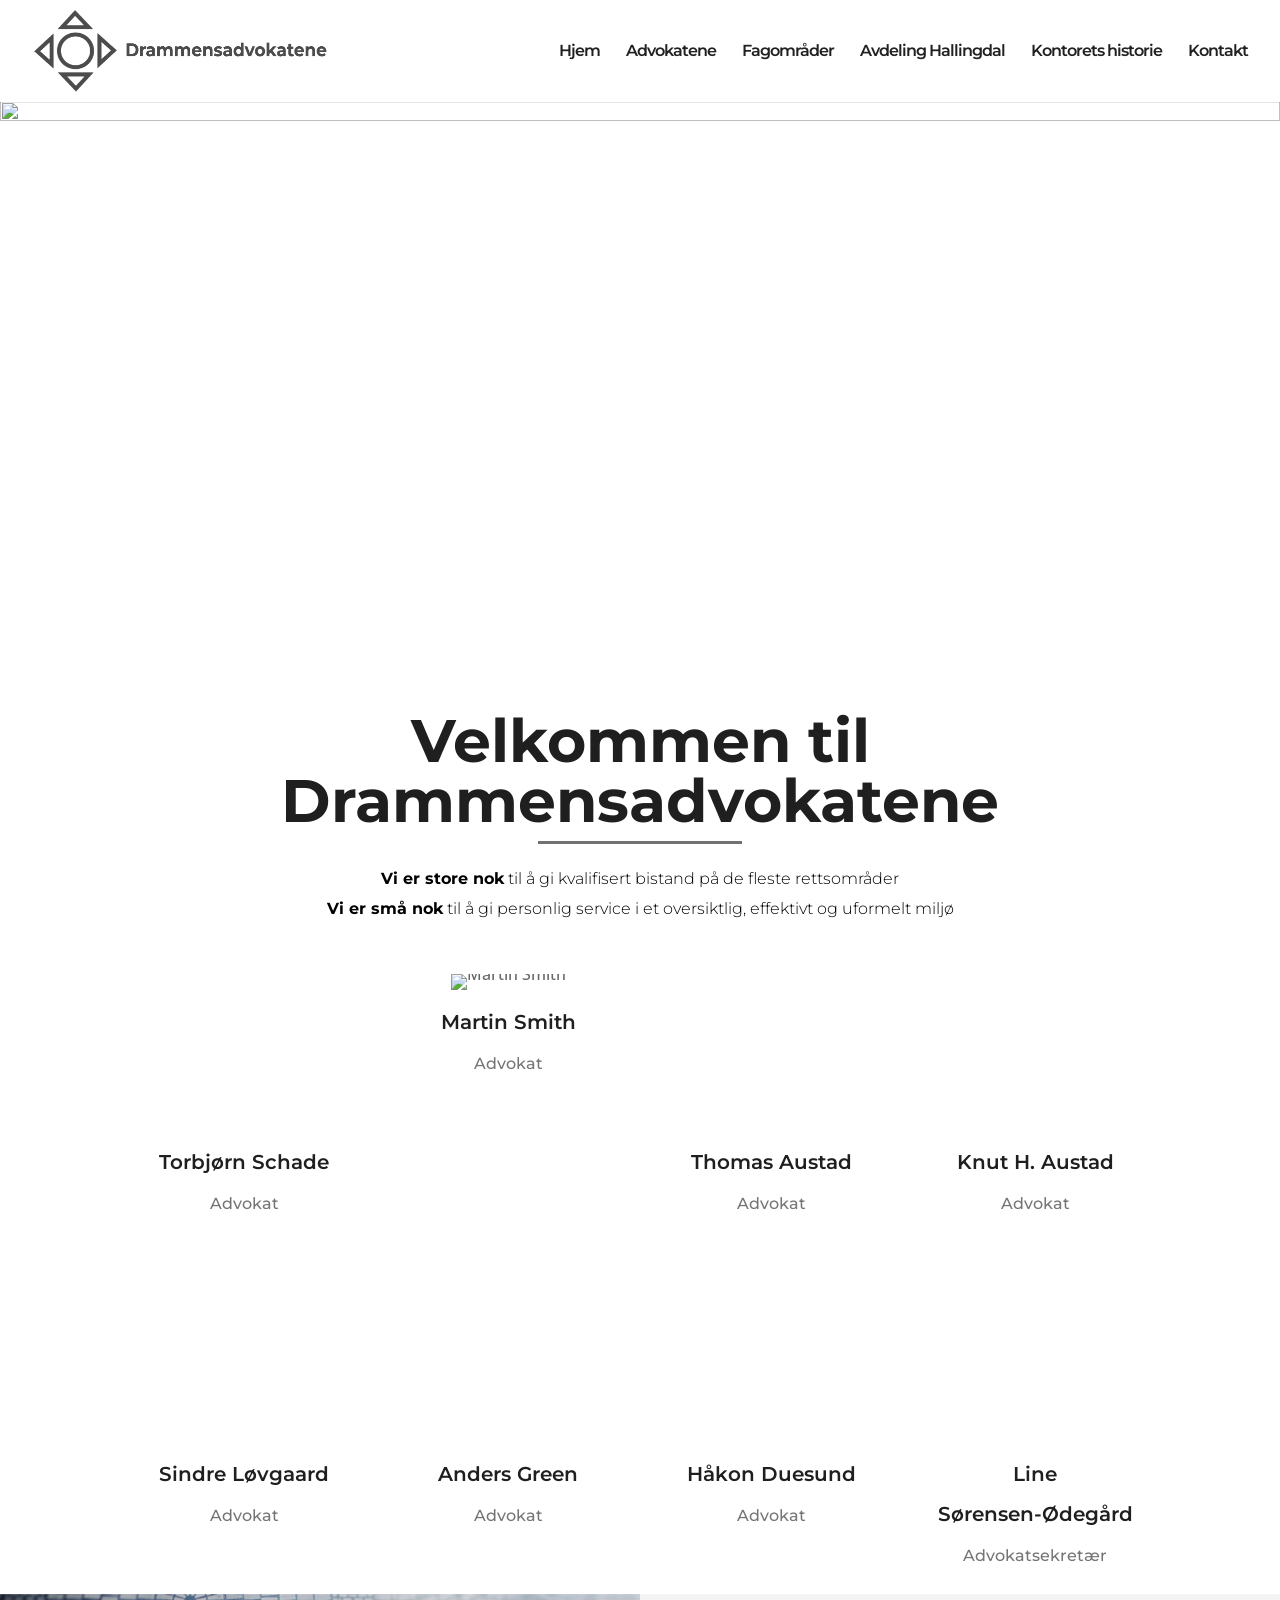
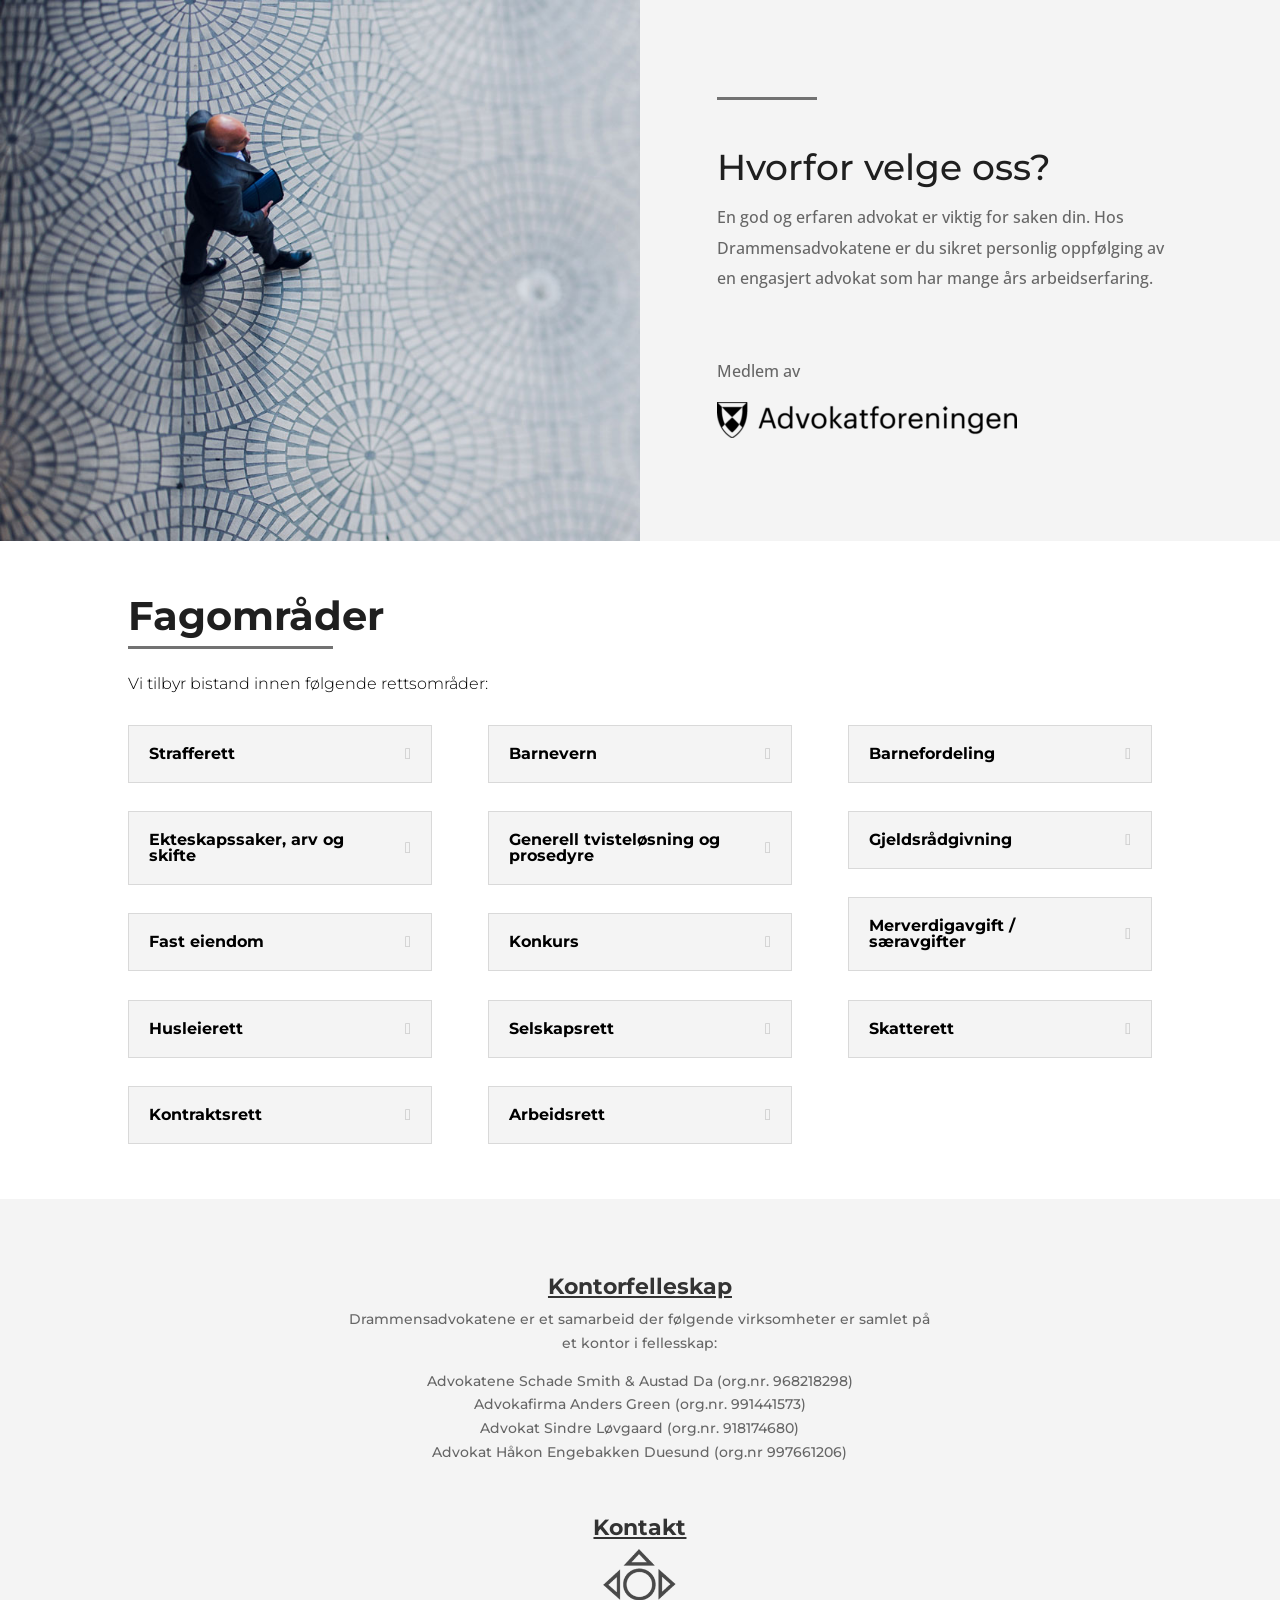
==== index.html @ 0ef9e9a2 "Speil av drammensadvokatene.com" ====
<!DOCTYPE html>
<html lang="en-US">

<!-- Mirrored from drammensadvokatene.com/ by HTTrack Website Copier/3.x [XR&CO'2014], Tue, 21 Jul 2026 18:36:40 GMT -->
<!-- Added by HTTrack --><meta http-equiv="content-type" content="text/html;charset=UTF-8" /><!-- /Added by HTTrack -->
<head>
	<meta charset="UTF-8" />
<meta http-equiv="X-UA-Compatible" content="IE=edge">
	<link rel="pingback" href="xmlrpc.php" />

	<script type="text/javascript">
		document.documentElement.className = 'js';
	</script>

	<title>Drammensadvokatene |</title>
<meta name='robots' content='max-image-preview:large' />
<script type="text/javascript">
			let jqueryParams=[],jQuery=function(r){return jqueryParams=[...jqueryParams,r],jQuery},$=function(r){return jqueryParams=[...jqueryParams,r],$};window.jQuery=jQuery,window.$=jQuery;let customHeadScripts=!1;jQuery.fn=jQuery.prototype={},$.fn=jQuery.prototype={},jQuery.noConflict=function(r){if(window.jQuery)return jQuery=window.jQuery,$=window.jQuery,customHeadScripts=!0,jQuery.noConflict},jQuery.ready=function(r){jqueryParams=[...jqueryParams,r]},$.ready=function(r){jqueryParams=[...jqueryParams,r]},jQuery.load=function(r){jqueryParams=[...jqueryParams,r]},$.load=function(r){jqueryParams=[...jqueryParams,r]},jQuery.fn.ready=function(r){jqueryParams=[...jqueryParams,r]},$.fn.ready=function(r){jqueryParams=[...jqueryParams,r]};</script><link rel='dns-prefetch' href='http://fonts.googleapis.com/' />
<link rel="alternate" type="application/rss+xml" title="Drammensadvokatene &raquo; Feed" href="feed/index.html" />
<link rel="alternate" type="application/rss+xml" title="Drammensadvokatene &raquo; Comments Feed" href="comments/feed/index.html" />
<link rel="alternate" title="oEmbed (JSON)" type="application/json+oembed" href="wp-json/oembed/1.0/embed90c2.json?url=https%3A%2F%2Fdrammensadvokatene.com%2F" />
<link rel="alternate" title="oEmbed (XML)" type="text/xml+oembed" href="wp-json/oembed/1.0/embed81c8?url=https%3A%2F%2Fdrammensadvokatene.com%2F&amp;format=xml" />
<meta content="Divi v.4.21.0" name="generator"/><style id="wp-img-auto-sizes-contain-inline-css">
img:is([sizes=auto i],[sizes^="auto," i]){contain-intrinsic-size:3000px 1500px}
/*# sourceURL=wp-img-auto-sizes-contain-inline-css */
</style>

<style id="global-styles-inline-css">
:root{--wp--preset--aspect-ratio--square: 1;--wp--preset--aspect-ratio--4-3: 4/3;--wp--preset--aspect-ratio--3-4: 3/4;--wp--preset--aspect-ratio--3-2: 3/2;--wp--preset--aspect-ratio--2-3: 2/3;--wp--preset--aspect-ratio--16-9: 16/9;--wp--preset--aspect-ratio--9-16: 9/16;--wp--preset--color--black: #000000;--wp--preset--color--cyan-bluish-gray: #abb8c3;--wp--preset--color--white: #ffffff;--wp--preset--color--pale-pink: #f78da7;--wp--preset--color--vivid-red: #cf2e2e;--wp--preset--color--luminous-vivid-orange: #ff6900;--wp--preset--color--luminous-vivid-amber: #fcb900;--wp--preset--color--light-green-cyan: #7bdcb5;--wp--preset--color--vivid-green-cyan: #00d084;--wp--preset--color--pale-cyan-blue: #8ed1fc;--wp--preset--color--vivid-cyan-blue: #0693e3;--wp--preset--color--vivid-purple: #9b51e0;--wp--preset--gradient--vivid-cyan-blue-to-vivid-purple: linear-gradient(135deg,rgb(6,147,227) 0%,rgb(155,81,224) 100%);--wp--preset--gradient--light-green-cyan-to-vivid-green-cyan: linear-gradient(135deg,rgb(122,220,180) 0%,rgb(0,208,130) 100%);--wp--preset--gradient--luminous-vivid-amber-to-luminous-vivid-orange: linear-gradient(135deg,rgb(252,185,0) 0%,rgb(255,105,0) 100%);--wp--preset--gradient--luminous-vivid-orange-to-vivid-red: linear-gradient(135deg,rgb(255,105,0) 0%,rgb(207,46,46) 100%);--wp--preset--gradient--very-light-gray-to-cyan-bluish-gray: linear-gradient(135deg,rgb(238,238,238) 0%,rgb(169,184,195) 100%);--wp--preset--gradient--cool-to-warm-spectrum: linear-gradient(135deg,rgb(74,234,220) 0%,rgb(151,120,209) 20%,rgb(207,42,186) 40%,rgb(238,44,130) 60%,rgb(251,105,98) 80%,rgb(254,248,76) 100%);--wp--preset--gradient--blush-light-purple: linear-gradient(135deg,rgb(255,206,236) 0%,rgb(152,150,240) 100%);--wp--preset--gradient--blush-bordeaux: linear-gradient(135deg,rgb(254,205,165) 0%,rgb(254,45,45) 50%,rgb(107,0,62) 100%);--wp--preset--gradient--luminous-dusk: linear-gradient(135deg,rgb(255,203,112) 0%,rgb(199,81,192) 50%,rgb(65,88,208) 100%);--wp--preset--gradient--pale-ocean: linear-gradient(135deg,rgb(255,245,203) 0%,rgb(182,227,212) 50%,rgb(51,167,181) 100%);--wp--preset--gradient--electric-grass: linear-gradient(135deg,rgb(202,248,128) 0%,rgb(113,206,126) 100%);--wp--preset--gradient--midnight: linear-gradient(135deg,rgb(2,3,129) 0%,rgb(40,116,252) 100%);--wp--preset--font-size--small: 13px;--wp--preset--font-size--medium: 20px;--wp--preset--font-size--large: 36px;--wp--preset--font-size--x-large: 42px;--wp--preset--spacing--20: 0.44rem;--wp--preset--spacing--30: 0.67rem;--wp--preset--spacing--40: 1rem;--wp--preset--spacing--50: 1.5rem;--wp--preset--spacing--60: 2.25rem;--wp--preset--spacing--70: 3.38rem;--wp--preset--spacing--80: 5.06rem;--wp--preset--shadow--natural: 6px 6px 9px rgba(0, 0, 0, 0.2);--wp--preset--shadow--deep: 12px 12px 50px rgba(0, 0, 0, 0.4);--wp--preset--shadow--sharp: 6px 6px 0px rgba(0, 0, 0, 0.2);--wp--preset--shadow--outlined: 6px 6px 0px -3px rgb(255, 255, 255), 6px 6px rgb(0, 0, 0);--wp--preset--shadow--crisp: 6px 6px 0px rgb(0, 0, 0);}:root { --wp--style--global--content-size: 823px;--wp--style--global--wide-size: 1080px; }:where(body) { margin: 0; }.wp-site-blocks > .alignleft { float: left; margin-right: 2em; }.wp-site-blocks > .alignright { float: right; margin-left: 2em; }.wp-site-blocks > .aligncenter { justify-content: center; margin-left: auto; margin-right: auto; }:where(.is-layout-flex){gap: 0.5em;}:where(.is-layout-grid){gap: 0.5em;}.is-layout-flow > .alignleft{float: left;margin-inline-start: 0;margin-inline-end: 2em;}.is-layout-flow > .alignright{float: right;margin-inline-start: 2em;margin-inline-end: 0;}.is-layout-flow > .aligncenter{margin-left: auto !important;margin-right: auto !important;}.is-layout-constrained > .alignleft{float: left;margin-inline-start: 0;margin-inline-end: 2em;}.is-layout-constrained > .alignright{float: right;margin-inline-start: 2em;margin-inline-end: 0;}.is-layout-constrained > .aligncenter{margin-left: auto !important;margin-right: auto !important;}.is-layout-constrained > :where(:not(.alignleft):not(.alignright):not(.alignfull)){max-width: var(--wp--style--global--content-size);margin-left: auto !important;margin-right: auto !important;}.is-layout-constrained > .alignwide{max-width: var(--wp--style--global--wide-size);}body .is-layout-flex{display: flex;}.is-layout-flex{flex-wrap: wrap;align-items: center;}.is-layout-flex > :is(*, div){margin: 0;}body .is-layout-grid{display: grid;}.is-layout-grid > :is(*, div){margin: 0;}body{padding-top: 0px;padding-right: 0px;padding-bottom: 0px;padding-left: 0px;}:root :where(.wp-element-button, .wp-block-button__link){background-color: #32373c;border-width: 0;color: #fff;font-family: inherit;font-size: inherit;font-style: inherit;font-weight: inherit;letter-spacing: inherit;line-height: inherit;padding-top: calc(0.667em + 2px);padding-right: calc(1.333em + 2px);padding-bottom: calc(0.667em + 2px);padding-left: calc(1.333em + 2px);text-decoration: none;text-transform: inherit;}.has-black-color{color: var(--wp--preset--color--black) !important;}.has-cyan-bluish-gray-color{color: var(--wp--preset--color--cyan-bluish-gray) !important;}.has-white-color{color: var(--wp--preset--color--white) !important;}.has-pale-pink-color{color: var(--wp--preset--color--pale-pink) !important;}.has-vivid-red-color{color: var(--wp--preset--color--vivid-red) !important;}.has-luminous-vivid-orange-color{color: var(--wp--preset--color--luminous-vivid-orange) !important;}.has-luminous-vivid-amber-color{color: var(--wp--preset--color--luminous-vivid-amber) !important;}.has-light-green-cyan-color{color: var(--wp--preset--color--light-green-cyan) !important;}.has-vivid-green-cyan-color{color: var(--wp--preset--color--vivid-green-cyan) !important;}.has-pale-cyan-blue-color{color: var(--wp--preset--color--pale-cyan-blue) !important;}.has-vivid-cyan-blue-color{color: var(--wp--preset--color--vivid-cyan-blue) !important;}.has-vivid-purple-color{color: var(--wp--preset--color--vivid-purple) !important;}.has-black-background-color{background-color: var(--wp--preset--color--black) !important;}.has-cyan-bluish-gray-background-color{background-color: var(--wp--preset--color--cyan-bluish-gray) !important;}.has-white-background-color{background-color: var(--wp--preset--color--white) !important;}.has-pale-pink-background-color{background-color: var(--wp--preset--color--pale-pink) !important;}.has-vivid-red-background-color{background-color: var(--wp--preset--color--vivid-red) !important;}.has-luminous-vivid-orange-background-color{background-color: var(--wp--preset--color--luminous-vivid-orange) !important;}.has-luminous-vivid-amber-background-color{background-color: var(--wp--preset--color--luminous-vivid-amber) !important;}.has-light-green-cyan-background-color{background-color: var(--wp--preset--color--light-green-cyan) !important;}.has-vivid-green-cyan-background-color{background-color: var(--wp--preset--color--vivid-green-cyan) !important;}.has-pale-cyan-blue-background-color{background-color: var(--wp--preset--color--pale-cyan-blue) !important;}.has-vivid-cyan-blue-background-color{background-color: var(--wp--preset--color--vivid-cyan-blue) !important;}.has-vivid-purple-background-color{background-color: var(--wp--preset--color--vivid-purple) !important;}.has-black-border-color{border-color: var(--wp--preset--color--black) !important;}.has-cyan-bluish-gray-border-color{border-color: var(--wp--preset--color--cyan-bluish-gray) !important;}.has-white-border-color{border-color: var(--wp--preset--color--white) !important;}.has-pale-pink-border-color{border-color: var(--wp--preset--color--pale-pink) !important;}.has-vivid-red-border-color{border-color: var(--wp--preset--color--vivid-red) !important;}.has-luminous-vivid-orange-border-color{border-color: var(--wp--preset--color--luminous-vivid-orange) !important;}.has-luminous-vivid-amber-border-color{border-color: var(--wp--preset--color--luminous-vivid-amber) !important;}.has-light-green-cyan-border-color{border-color: var(--wp--preset--color--light-green-cyan) !important;}.has-vivid-green-cyan-border-color{border-color: var(--wp--preset--color--vivid-green-cyan) !important;}.has-pale-cyan-blue-border-color{border-color: var(--wp--preset--color--pale-cyan-blue) !important;}.has-vivid-cyan-blue-border-color{border-color: var(--wp--preset--color--vivid-cyan-blue) !important;}.has-vivid-purple-border-color{border-color: var(--wp--preset--color--vivid-purple) !important;}.has-vivid-cyan-blue-to-vivid-purple-gradient-background{background: var(--wp--preset--gradient--vivid-cyan-blue-to-vivid-purple) !important;}.has-light-green-cyan-to-vivid-green-cyan-gradient-background{background: var(--wp--preset--gradient--light-green-cyan-to-vivid-green-cyan) !important;}.has-luminous-vivid-amber-to-luminous-vivid-orange-gradient-background{background: var(--wp--preset--gradient--luminous-vivid-amber-to-luminous-vivid-orange) !important;}.has-luminous-vivid-orange-to-vivid-red-gradient-background{background: var(--wp--preset--gradient--luminous-vivid-orange-to-vivid-red) !important;}.has-very-light-gray-to-cyan-bluish-gray-gradient-background{background: var(--wp--preset--gradient--very-light-gray-to-cyan-bluish-gray) !important;}.has-cool-to-warm-spectrum-gradient-background{background: var(--wp--preset--gradient--cool-to-warm-spectrum) !important;}.has-blush-light-purple-gradient-background{background: var(--wp--preset--gradient--blush-light-purple) !important;}.has-blush-bordeaux-gradient-background{background: var(--wp--preset--gradient--blush-bordeaux) !important;}.has-luminous-dusk-gradient-background{background: var(--wp--preset--gradient--luminous-dusk) !important;}.has-pale-ocean-gradient-background{background: var(--wp--preset--gradient--pale-ocean) !important;}.has-electric-grass-gradient-background{background: var(--wp--preset--gradient--electric-grass) !important;}.has-midnight-gradient-background{background: var(--wp--preset--gradient--midnight) !important;}.has-small-font-size{font-size: var(--wp--preset--font-size--small) !important;}.has-medium-font-size{font-size: var(--wp--preset--font-size--medium) !important;}.has-large-font-size{font-size: var(--wp--preset--font-size--large) !important;}.has-x-large-font-size{font-size: var(--wp--preset--font-size--x-large) !important;}
/*# sourceURL=global-styles-inline-css */
</style>

<link rel='stylesheet' id='et-divi-open-sans-css' href='https://fonts.googleapis.com/css?family=Open+Sans:300italic,400italic,600italic,700italic,800italic,400,300,600,700,800&amp;subset=latin,latin-ext&amp;display=swap' media='all' />
<style id="divi-style-inline-inline-css">
/*!
Theme Name: Divi
Theme URI: http://www.elegantthemes.com/gallery/divi/
Version: 4.21.0
Description: Smart. Flexible. Beautiful. Divi is the most powerful theme in our collection.
Author: Elegant Themes
Author URI: http://www.elegantthemes.com
License: GNU General Public License v2
License URI: http://www.gnu.org/licenses/gpl-2.0.html
*/

a,abbr,acronym,address,applet,b,big,blockquote,body,center,cite,code,dd,del,dfn,div,dl,dt,em,fieldset,font,form,h1,h2,h3,h4,h5,h6,html,i,iframe,img,ins,kbd,label,legend,li,object,ol,p,pre,q,s,samp,small,span,strike,strong,sub,sup,tt,u,ul,var{margin:0;padding:0;border:0;outline:0;font-size:100%;-ms-text-size-adjust:100%;-webkit-text-size-adjust:100%;vertical-align:baseline;background:transparent}body{line-height:1}ol,ul{list-style:none}blockquote,q{quotes:none}blockquote:after,blockquote:before,q:after,q:before{content:"";content:none}blockquote{margin:20px 0 30px;border-left:5px solid;padding-left:20px}:focus{outline:0}del{text-decoration:line-through}pre{overflow:auto;padding:10px}figure{margin:0}table{border-collapse:collapse;border-spacing:0}article,aside,footer,header,hgroup,nav,section{display:block}body{font-family:Open Sans,Arial,sans-serif;font-size:14px;color:#666;background-color:#fff;line-height:1.7em;font-weight:500;-webkit-font-smoothing:antialiased;-moz-osx-font-smoothing:grayscale}body.page-template-page-template-blank-php #page-container{padding-top:0!important}body.et_cover_background{background-size:cover!important;background-position:top!important;background-repeat:no-repeat!important;background-attachment:fixed}a{color:#2ea3f2}a,a:hover{text-decoration:none}p{padding-bottom:1em}p:not(.has-background):last-of-type{padding-bottom:0}p.et_normal_padding{padding-bottom:1em}strong{font-weight:700}cite,em,i{font-style:italic}code,pre{font-family:Courier New,monospace;margin-bottom:10px}ins{text-decoration:none}sub,sup{height:0;line-height:1;position:relative;vertical-align:baseline}sup{bottom:.8em}sub{top:.3em}dl{margin:0 0 1.5em}dl dt{font-weight:700}dd{margin-left:1.5em}blockquote p{padding-bottom:0}embed,iframe,object,video{max-width:100%}h1,h2,h3,h4,h5,h6{color:#333;padding-bottom:10px;line-height:1em;font-weight:500}h1 a,h2 a,h3 a,h4 a,h5 a,h6 a{color:inherit}h1{font-size:30px}h2{font-size:26px}h3{font-size:22px}h4{font-size:18px}h5{font-size:16px}h6{font-size:14px}input{-webkit-appearance:none}input[type=checkbox]{-webkit-appearance:checkbox}input[type=radio]{-webkit-appearance:radio}input.text,input.title,input[type=email],input[type=password],input[type=tel],input[type=text],select,textarea{background-color:#fff;border:1px solid #bbb;padding:2px;color:#4e4e4e}input.text:focus,input.title:focus,input[type=text]:focus,select:focus,textarea:focus{border-color:#2d3940;color:#3e3e3e}input.text,input.title,input[type=text],select,textarea{margin:0}textarea{padding:4px}button,input,select,textarea{font-family:inherit}img{max-width:100%;height:auto}.clear{clear:both}br.clear{margin:0;padding:0}.pagination{clear:both}#et_search_icon:hover,.et-social-icon a:hover,.et_password_protected_form .et_submit_button,.form-submit .et_pb_buttontton.alt.disabled,.nav-single a,.posted_in a{color:#2ea3f2}.et-search-form,blockquote{border-color:#2ea3f2}#main-content{background-color:#fff}.container{width:80%;max-width:1080px;margin:auto;position:relative}body:not(.et-tb) #main-content .container,body:not(.et-tb-has-header) #main-content .container{padding-top:58px}.et_full_width_page #main-content .container:before{display:none}.main_title{margin-bottom:20px}.et_password_protected_form .et_submit_button:hover,.form-submit .et_pb_button:hover{background:rgba(0,0,0,.05)}.et_button_icon_visible .et_pb_button{padding-right:2em;padding-left:.7em}.et_button_icon_visible .et_pb_button:after{opacity:1;margin-left:0}.et_button_left .et_pb_button:hover:after{left:.15em}.et_button_left .et_pb_button:after{margin-left:0;left:1em}.et_button_icon_visible.et_button_left .et_pb_button,.et_button_left .et_pb_button:hover,.et_button_left .et_pb_module .et_pb_button:hover{padding-left:2em;padding-right:.7em}.et_button_icon_visible.et_button_left .et_pb_button:after,.et_button_left .et_pb_button:hover:after{left:.15em}.et_password_protected_form .et_submit_button:hover,.form-submit .et_pb_button:hover{padding:.3em 1em}.et_button_no_icon .et_pb_button:after{display:none}.et_button_no_icon.et_button_icon_visible.et_button_left .et_pb_button,.et_button_no_icon.et_button_left .et_pb_button:hover,.et_button_no_icon .et_pb_button,.et_button_no_icon .et_pb_button:hover{padding:.3em 1em!important}.et_button_custom_icon .et_pb_button:after{line-height:1.7em}.et_button_custom_icon.et_button_icon_visible .et_pb_button:after,.et_button_custom_icon .et_pb_button:hover:after{margin-left:.3em}#left-area .post_format-post-format-gallery .wp-block-gallery:first-of-type{padding:0;margin-bottom:-16px}.entry-content table:not(.variations){border:1px solid #eee;margin:0 0 15px;text-align:left;width:100%}.entry-content thead th,.entry-content tr th{color:#555;font-weight:700;padding:9px 24px}.entry-content tr td{border-top:1px solid #eee;padding:6px 24px}#left-area ul,.entry-content ul,.et-l--body ul,.et-l--footer ul,.et-l--header ul{list-style-type:disc;padding:0 0 23px 1em;line-height:26px}#left-area ol,.entry-content ol,.et-l--body ol,.et-l--footer ol,.et-l--header ol{list-style-type:decimal;list-style-position:inside;padding:0 0 23px;line-height:26px}#left-area ul li ul,.entry-content ul li ol{padding:2px 0 2px 20px}#left-area ol li ul,.entry-content ol li ol,.et-l--body ol li ol,.et-l--footer ol li ol,.et-l--header ol li ol{padding:2px 0 2px 35px}#left-area ul.wp-block-gallery{display:-webkit-box;display:-ms-flexbox;display:flex;-ms-flex-wrap:wrap;flex-wrap:wrap;list-style-type:none;padding:0}#left-area ul.products{padding:0!important;line-height:1.7!important;list-style:none!important}.gallery-item a{display:block}.gallery-caption,.gallery-item a{width:90%}#wpadminbar{z-index:100001}#left-area .post-meta{font-size:14px;padding-bottom:15px}#left-area .post-meta a{text-decoration:none;color:#666}#left-area .et_featured_image{padding-bottom:7px}.single .post{padding-bottom:25px}body.single .et_audio_content{margin-bottom:-6px}.nav-single a{text-decoration:none;color:#2ea3f2;font-size:14px;font-weight:400}.nav-previous{float:left}.nav-next{float:right}.et_password_protected_form p input{background-color:#eee;border:none!important;width:100%!important;border-radius:0!important;font-size:14px;color:#999!important;padding:16px!important;-webkit-box-sizing:border-box;box-sizing:border-box}.et_password_protected_form label{display:none}.et_password_protected_form .et_submit_button{font-family:inherit;display:block;float:right;margin:8px auto 0;cursor:pointer}.post-password-required p.nocomments.container{max-width:100%}.post-password-required p.nocomments.container:before{display:none}.aligncenter,div.post .new-post .aligncenter{display:block;margin-left:auto;margin-right:auto}.wp-caption{border:1px solid #ddd;text-align:center;background-color:#f3f3f3;margin-bottom:10px;max-width:96%;padding:8px}.wp-caption.alignleft{margin:0 30px 20px 0}.wp-caption.alignright{margin:0 0 20px 30px}.wp-caption img{margin:0;padding:0;border:0}.wp-caption p.wp-caption-text{font-size:12px;padding:0 4px 5px;margin:0}.alignright{float:right}.alignleft{float:left}img.alignleft{display:inline;float:left;margin-right:15px}img.alignright{display:inline;float:right;margin-left:15px}.page.et_pb_pagebuilder_layout #main-content{background-color:transparent}body #main-content .et_builder_inner_content>h1,body #main-content .et_builder_inner_content>h2,body #main-content .et_builder_inner_content>h3,body #main-content .et_builder_inner_content>h4,body #main-content .et_builder_inner_content>h5,body #main-content .et_builder_inner_content>h6{line-height:1.4em}body #main-content .et_builder_inner_content>p{line-height:1.7em}.wp-block-pullquote{margin:20px 0 30px}.wp-block-pullquote.has-background blockquote{border-left:none}.wp-block-group.has-background{padding:1.5em 1.5em .5em}@media (min-width:981px){#left-area{width:79.125%;padding-bottom:23px}#main-content .container:before{content:"";position:absolute;top:0;height:100%;width:1px;background-color:#e2e2e2}.et_full_width_page #left-area,.et_no_sidebar #left-area{float:none;width:100%!important}.et_full_width_page #left-area{padding-bottom:0}.et_no_sidebar #main-content .container:before{display:none}}@media (max-width:980px){#page-container{padding-top:80px}.et-tb #page-container,.et-tb-has-header #page-container{padding-top:0!important}#left-area,#sidebar{width:100%!important}#main-content .container:before{display:none!important}.et_full_width_page .et_gallery_item:nth-child(4n+1){clear:none}}@media print{#page-container{padding-top:0!important}}#wp-admin-bar-et-use-visual-builder a:before{font-family:ETmodules!important;content:"\e625";font-size:30px!important;width:28px;margin-top:-3px;color:#974df3!important}#wp-admin-bar-et-use-visual-builder:hover a:before{color:#fff!important}#wp-admin-bar-et-use-visual-builder:hover a,#wp-admin-bar-et-use-visual-builder a:hover{transition:background-color .5s ease;-webkit-transition:background-color .5s ease;-moz-transition:background-color .5s ease;background-color:#7e3bd0!important;color:#fff!important}* html .clearfix,:first-child+html .clearfix{zoom:1}.iphone .et_pb_section_video_bg video::-webkit-media-controls-start-playback-button{display:none!important;-webkit-appearance:none}.et_mobile_device .et_pb_section_parallax .et_pb_parallax_css{background-attachment:scroll}.et-social-facebook a.icon:before{content:"\e093"}.et-social-twitter a.icon:before{content:"\e094"}.et-social-google-plus a.icon:before{content:"\e096"}.et-social-instagram a.icon:before{content:"\e09a"}.et-social-rss a.icon:before{content:"\e09e"}.ai1ec-single-event:after{content:" ";display:table;clear:both}.evcal_event_details .evcal_evdata_cell .eventon_details_shading_bot.eventon_details_shading_bot{z-index:3}.wp-block-divi-layout{margin-bottom:1em}*{-webkit-box-sizing:border-box;box-sizing:border-box}#et-info-email:before,#et-info-phone:before,#et_search_icon:before,.comment-reply-link:after,.et-cart-info span:before,.et-pb-arrow-next:before,.et-pb-arrow-prev:before,.et-social-icon a:before,.et_audio_container .mejs-playpause-button button:before,.et_audio_container .mejs-volume-button button:before,.et_overlay:before,.et_password_protected_form .et_submit_button:after,.et_pb_button:after,.et_pb_contact_reset:after,.et_pb_contact_submit:after,.et_pb_font_icon:before,.et_pb_newsletter_button:after,.et_pb_pricing_table_button:after,.et_pb_promo_button:after,.et_pb_testimonial:before,.et_pb_toggle_title:before,.form-submit .et_pb_button:after,.mobile_menu_bar:before,a.et_pb_more_button:after{font-family:ETmodules!important;speak:none;font-style:normal;font-weight:400;-webkit-font-feature-settings:normal;font-feature-settings:normal;font-variant:normal;text-transform:none;line-height:1;-webkit-font-smoothing:antialiased;-moz-osx-font-smoothing:grayscale;text-shadow:0 0;direction:ltr}.et-pb-icon,.et_pb_custom_button_icon.et_pb_button:after,.et_pb_login .et_pb_custom_button_icon.et_pb_button:after,.et_pb_woo_custom_button_icon .button.et_pb_custom_button_icon.et_pb_button:after,.et_pb_woo_custom_button_icon .button.et_pb_custom_button_icon.et_pb_button:hover:after{content:attr(data-icon)}.et-pb-icon{font-family:ETmodules;speak:none;font-weight:400;-webkit-font-feature-settings:normal;font-feature-settings:normal;font-variant:normal;text-transform:none;line-height:1;-webkit-font-smoothing:antialiased;font-size:96px;font-style:normal;display:inline-block;-webkit-box-sizing:border-box;box-sizing:border-box;direction:ltr}#et-ajax-saving{display:none;-webkit-transition:background .3s,-webkit-box-shadow .3s;transition:background .3s,-webkit-box-shadow .3s;transition:background .3s,box-shadow .3s;transition:background .3s,box-shadow .3s,-webkit-box-shadow .3s;-webkit-box-shadow:rgba(0,139,219,.247059) 0 0 60px;box-shadow:0 0 60px rgba(0,139,219,.247059);position:fixed;top:50%;left:50%;width:50px;height:50px;background:#fff;border-radius:50px;margin:-25px 0 0 -25px;z-index:999999;text-align:center}#et-ajax-saving img{margin:9px}.et-safe-mode-indicator,.et-safe-mode-indicator:focus,.et-safe-mode-indicator:hover{-webkit-box-shadow:0 5px 10px rgba(41,196,169,.15);box-shadow:0 5px 10px rgba(41,196,169,.15);background:#29c4a9;color:#fff;font-size:14px;font-weight:600;padding:12px;line-height:16px;border-radius:3px;position:fixed;bottom:30px;right:30px;z-index:999999;text-decoration:none;font-family:Open Sans,sans-serif;-webkit-font-smoothing:antialiased;-moz-osx-font-smoothing:grayscale}.et_pb_button{font-size:20px;font-weight:500;padding:.3em 1em;line-height:1.7em!important;background-color:transparent;background-size:cover;background-position:50%;background-repeat:no-repeat;border:2px solid;border-radius:3px;-webkit-transition-duration:.2s;transition-duration:.2s;-webkit-transition-property:all!important;transition-property:all!important}.et_pb_button,.et_pb_button_inner{position:relative}.et_pb_button:hover,.et_pb_module .et_pb_button:hover{border:2px solid transparent;padding:.3em 2em .3em .7em}.et_pb_button:hover{background-color:hsla(0,0%,100%,.2)}.et_pb_bg_layout_light.et_pb_button:hover,.et_pb_bg_layout_light .et_pb_button:hover{background-color:rgba(0,0,0,.05)}.et_pb_button:after,.et_pb_button:before{font-size:32px;line-height:1em;content:"\35";opacity:0;position:absolute;margin-left:-1em;-webkit-transition:all .2s;transition:all .2s;text-transform:none;-webkit-font-feature-settings:"kern" off;font-feature-settings:"kern" off;font-variant:none;font-style:normal;font-weight:400;text-shadow:none}.et_pb_button.et_hover_enabled:hover:after,.et_pb_button.et_pb_hovered:hover:after{-webkit-transition:none!important;transition:none!important}.et_pb_button:before{display:none}.et_pb_button:hover:after{opacity:1;margin-left:0}.et_pb_column_1_3 h1,.et_pb_column_1_4 h1,.et_pb_column_1_5 h1,.et_pb_column_1_6 h1,.et_pb_column_2_5 h1{font-size:26px}.et_pb_column_1_3 h2,.et_pb_column_1_4 h2,.et_pb_column_1_5 h2,.et_pb_column_1_6 h2,.et_pb_column_2_5 h2{font-size:23px}.et_pb_column_1_3 h3,.et_pb_column_1_4 h3,.et_pb_column_1_5 h3,.et_pb_column_1_6 h3,.et_pb_column_2_5 h3{font-size:20px}.et_pb_column_1_3 h4,.et_pb_column_1_4 h4,.et_pb_column_1_5 h4,.et_pb_column_1_6 h4,.et_pb_column_2_5 h4{font-size:18px}.et_pb_column_1_3 h5,.et_pb_column_1_4 h5,.et_pb_column_1_5 h5,.et_pb_column_1_6 h5,.et_pb_column_2_5 h5{font-size:16px}.et_pb_column_1_3 h6,.et_pb_column_1_4 h6,.et_pb_column_1_5 h6,.et_pb_column_1_6 h6,.et_pb_column_2_5 h6{font-size:15px}.et_pb_bg_layout_dark,.et_pb_bg_layout_dark h1,.et_pb_bg_layout_dark h2,.et_pb_bg_layout_dark h3,.et_pb_bg_layout_dark h4,.et_pb_bg_layout_dark h5,.et_pb_bg_layout_dark h6{color:#fff!important}.et_pb_module.et_pb_text_align_left{text-align:left}.et_pb_module.et_pb_text_align_center{text-align:center}.et_pb_module.et_pb_text_align_right{text-align:right}.et_pb_module.et_pb_text_align_justified{text-align:justify}.clearfix:after{visibility:hidden;display:block;font-size:0;content:" ";clear:both;height:0}.et_pb_bg_layout_light .et_pb_more_button{color:#2ea3f2}.et_builder_inner_content{position:relative;z-index:1}header .et_builder_inner_content{z-index:2}.et_pb_css_mix_blend_mode_passthrough{mix-blend-mode:unset!important}.et_pb_image_container{margin:-20px -20px 29px}.et_pb_module_inner{position:relative}.et_hover_enabled_preview{z-index:2}.et_hover_enabled:hover{position:relative;z-index:2}.et_pb_all_tabs,.et_pb_module,.et_pb_posts_nav a,.et_pb_tab,.et_pb_with_background{position:relative;background-size:cover;background-position:50%;background-repeat:no-repeat}.et_pb_background_mask,.et_pb_background_pattern{bottom:0;left:0;position:absolute;right:0;top:0}.et_pb_background_mask{background-size:calc(100% + 2px) calc(100% + 2px);background-repeat:no-repeat;background-position:50%;overflow:hidden}.et_pb_background_pattern{background-position:0 0;background-repeat:repeat}.et_pb_with_border{position:relative;border:0 solid #333}.post-password-required .et_pb_row{padding:0;width:100%}.post-password-required .et_password_protected_form{min-height:0}body.et_pb_pagebuilder_layout.et_pb_show_title .post-password-required .et_password_protected_form h1,body:not(.et_pb_pagebuilder_layout) .post-password-required .et_password_protected_form h1{display:none}.et_pb_no_bg{padding:0!important}.et_overlay.et_pb_inline_icon:before,.et_pb_inline_icon:before{content:attr(data-icon)}.et_pb_more_button{color:inherit;text-shadow:none;text-decoration:none;display:inline-block;margin-top:20px}.et_parallax_bg_wrap{overflow:hidden;position:absolute;top:0;right:0;bottom:0;left:0}.et_parallax_bg{background-repeat:no-repeat;background-position:top;background-size:cover;position:absolute;bottom:0;left:0;width:100%;height:100%;display:block}.et_parallax_bg.et_parallax_bg__hover,.et_parallax_bg.et_parallax_bg_phone,.et_parallax_bg.et_parallax_bg_tablet,.et_parallax_gradient.et_parallax_gradient__hover,.et_parallax_gradient.et_parallax_gradient_phone,.et_parallax_gradient.et_parallax_gradient_tablet,.et_pb_section_parallax_hover:hover .et_parallax_bg:not(.et_parallax_bg__hover),.et_pb_section_parallax_hover:hover .et_parallax_gradient:not(.et_parallax_gradient__hover){display:none}.et_pb_section_parallax_hover:hover .et_parallax_bg.et_parallax_bg__hover,.et_pb_section_parallax_hover:hover .et_parallax_gradient.et_parallax_gradient__hover{display:block}.et_parallax_gradient{bottom:0;display:block;left:0;position:absolute;right:0;top:0}.et_pb_module.et_pb_section_parallax,.et_pb_posts_nav a.et_pb_section_parallax,.et_pb_tab.et_pb_section_parallax{position:relative}.et_pb_section_parallax .et_pb_parallax_css,.et_pb_slides .et_parallax_bg.et_pb_parallax_css{background-attachment:fixed}body.et-bfb .et_pb_section_parallax .et_pb_parallax_css,body.et-bfb .et_pb_slides .et_parallax_bg.et_pb_parallax_css{background-attachment:scroll;bottom:auto}.et_pb_section_parallax.et_pb_column .et_pb_module,.et_pb_section_parallax.et_pb_row .et_pb_column,.et_pb_section_parallax.et_pb_row .et_pb_module{z-index:9;position:relative}.et_pb_more_button:hover:after{opacity:1;margin-left:0}.et_pb_preload .et_pb_section_video_bg,.et_pb_preload>div{visibility:hidden}.et_pb_preload,.et_pb_section.et_pb_section_video.et_pb_preload{position:relative;background:#464646!important}.et_pb_preload:before{content:"";position:absolute;top:50%;left:50%;background:url(wp-content/themes/Divi/includes/builder/styles/images/preloader.gif) no-repeat;border-radius:32px;width:32px;height:32px;margin:-16px 0 0 -16px}.box-shadow-overlay{position:absolute;top:0;left:0;width:100%;height:100%;z-index:10;pointer-events:none}.et_pb_section>.box-shadow-overlay~.et_pb_row{z-index:11}body.safari .section_has_divider{will-change:transform}.et_pb_row>.box-shadow-overlay{z-index:8}.has-box-shadow-overlay{position:relative}.et_clickable{cursor:pointer}.screen-reader-text{border:0;clip:rect(1px,1px,1px,1px);-webkit-clip-path:inset(50%);clip-path:inset(50%);height:1px;margin:-1px;overflow:hidden;padding:0;position:absolute!important;width:1px;word-wrap:normal!important}.et_multi_view_hidden,.et_multi_view_hidden_image{display:none!important}@keyframes multi-view-image-fade{0%{opacity:0}10%{opacity:.1}20%{opacity:.2}30%{opacity:.3}40%{opacity:.4}50%{opacity:.5}60%{opacity:.6}70%{opacity:.7}80%{opacity:.8}90%{opacity:.9}to{opacity:1}}.et_multi_view_image__loading{visibility:hidden}.et_multi_view_image__loaded{-webkit-animation:multi-view-image-fade .5s;animation:multi-view-image-fade .5s}#et-pb-motion-effects-offset-tracker{visibility:hidden!important;opacity:0;position:absolute;top:0;left:0}.et-pb-before-scroll-animation{opacity:0}header.et-l.et-l--header:after{clear:both;display:block;content:""}.et_pb_module{-webkit-animation-timing-function:linear;animation-timing-function:linear;-webkit-animation-duration:.2s;animation-duration:.2s}@-webkit-keyframes fadeBottom{0%{opacity:0;-webkit-transform:translateY(10%);transform:translateY(10%)}to{opacity:1;-webkit-transform:translateY(0);transform:translateY(0)}}@keyframes fadeBottom{0%{opacity:0;-webkit-transform:translateY(10%);transform:translateY(10%)}to{opacity:1;-webkit-transform:translateY(0);transform:translateY(0)}}@-webkit-keyframes fadeLeft{0%{opacity:0;-webkit-transform:translateX(-10%);transform:translateX(-10%)}to{opacity:1;-webkit-transform:translateX(0);transform:translateX(0)}}@keyframes fadeLeft{0%{opacity:0;-webkit-transform:translateX(-10%);transform:translateX(-10%)}to{opacity:1;-webkit-transform:translateX(0);transform:translateX(0)}}@-webkit-keyframes fadeRight{0%{opacity:0;-webkit-transform:translateX(10%);transform:translateX(10%)}to{opacity:1;-webkit-transform:translateX(0);transform:translateX(0)}}@keyframes fadeRight{0%{opacity:0;-webkit-transform:translateX(10%);transform:translateX(10%)}to{opacity:1;-webkit-transform:translateX(0);transform:translateX(0)}}@-webkit-keyframes fadeTop{0%{opacity:0;-webkit-transform:translateY(-10%);transform:translateY(-10%)}to{opacity:1;-webkit-transform:translateX(0);transform:translateX(0)}}@keyframes fadeTop{0%{opacity:0;-webkit-transform:translateY(-10%);transform:translateY(-10%)}to{opacity:1;-webkit-transform:translateX(0);transform:translateX(0)}}@-webkit-keyframes fadeIn{0%{opacity:0}to{opacity:1}}@keyframes fadeIn{0%{opacity:0}to{opacity:1}}.et-waypoint:not(.et_pb_counters){opacity:0}@media (min-width:981px){.et_pb_section.et_section_specialty div.et_pb_row .et_pb_column .et_pb_column .et_pb_module.et-last-child,.et_pb_section.et_section_specialty div.et_pb_row .et_pb_column .et_pb_column .et_pb_module:last-child,.et_pb_section.et_section_specialty div.et_pb_row .et_pb_column .et_pb_row_inner .et_pb_column .et_pb_module.et-last-child,.et_pb_section.et_section_specialty div.et_pb_row .et_pb_column .et_pb_row_inner .et_pb_column .et_pb_module:last-child,.et_pb_section div.et_pb_row .et_pb_column .et_pb_module.et-last-child,.et_pb_section div.et_pb_row .et_pb_column .et_pb_module:last-child{margin-bottom:0}}@media (max-width:980px){.et_overlay.et_pb_inline_icon_tablet:before,.et_pb_inline_icon_tablet:before{content:attr(data-icon-tablet)}.et_parallax_bg.et_parallax_bg_tablet_exist,.et_parallax_gradient.et_parallax_gradient_tablet_exist{display:none}.et_parallax_bg.et_parallax_bg_tablet,.et_parallax_gradient.et_parallax_gradient_tablet{display:block}.et_pb_column .et_pb_module{margin-bottom:30px}.et_pb_row .et_pb_column .et_pb_module.et-last-child,.et_pb_row .et_pb_column .et_pb_module:last-child,.et_section_specialty .et_pb_row .et_pb_column .et_pb_module.et-last-child,.et_section_specialty .et_pb_row .et_pb_column .et_pb_module:last-child{margin-bottom:0}.et_pb_more_button{display:inline-block!important}.et_pb_bg_layout_light_tablet.et_pb_button,.et_pb_bg_layout_light_tablet.et_pb_module.et_pb_button,.et_pb_bg_layout_light_tablet .et_pb_more_button{color:#2ea3f2}.et_pb_bg_layout_light_tablet .et_pb_forgot_password a{color:#666}.et_pb_bg_layout_light_tablet h1,.et_pb_bg_layout_light_tablet h2,.et_pb_bg_layout_light_tablet h3,.et_pb_bg_layout_light_tablet h4,.et_pb_bg_layout_light_tablet h5,.et_pb_bg_layout_light_tablet h6{color:#333!important}.et_pb_module .et_pb_bg_layout_light_tablet.et_pb_button{color:#2ea3f2!important}.et_pb_bg_layout_light_tablet{color:#666!important}.et_pb_bg_layout_dark_tablet,.et_pb_bg_layout_dark_tablet h1,.et_pb_bg_layout_dark_tablet h2,.et_pb_bg_layout_dark_tablet h3,.et_pb_bg_layout_dark_tablet h4,.et_pb_bg_layout_dark_tablet h5,.et_pb_bg_layout_dark_tablet h6{color:#fff!important}.et_pb_bg_layout_dark_tablet.et_pb_button,.et_pb_bg_layout_dark_tablet.et_pb_module.et_pb_button,.et_pb_bg_layout_dark_tablet .et_pb_more_button{color:inherit}.et_pb_bg_layout_dark_tablet .et_pb_forgot_password a{color:#fff}.et_pb_module.et_pb_text_align_left-tablet{text-align:left}.et_pb_module.et_pb_text_align_center-tablet{text-align:center}.et_pb_module.et_pb_text_align_right-tablet{text-align:right}.et_pb_module.et_pb_text_align_justified-tablet{text-align:justify}}@media (max-width:767px){.et_pb_more_button{display:inline-block!important}.et_overlay.et_pb_inline_icon_phone:before,.et_pb_inline_icon_phone:before{content:attr(data-icon-phone)}.et_parallax_bg.et_parallax_bg_phone_exist,.et_parallax_gradient.et_parallax_gradient_phone_exist{display:none}.et_parallax_bg.et_parallax_bg_phone,.et_parallax_gradient.et_parallax_gradient_phone{display:block}.et-hide-mobile{display:none!important}.et_pb_bg_layout_light_phone.et_pb_button,.et_pb_bg_layout_light_phone.et_pb_module.et_pb_button,.et_pb_bg_layout_light_phone .et_pb_more_button{color:#2ea3f2}.et_pb_bg_layout_light_phone .et_pb_forgot_password a{color:#666}.et_pb_bg_layout_light_phone h1,.et_pb_bg_layout_light_phone h2,.et_pb_bg_layout_light_phone h3,.et_pb_bg_layout_light_phone h4,.et_pb_bg_layout_light_phone h5,.et_pb_bg_layout_light_phone h6{color:#333!important}.et_pb_module .et_pb_bg_layout_light_phone.et_pb_button{color:#2ea3f2!important}.et_pb_bg_layout_light_phone{color:#666!important}.et_pb_bg_layout_dark_phone,.et_pb_bg_layout_dark_phone h1,.et_pb_bg_layout_dark_phone h2,.et_pb_bg_layout_dark_phone h3,.et_pb_bg_layout_dark_phone h4,.et_pb_bg_layout_dark_phone h5,.et_pb_bg_layout_dark_phone h6{color:#fff!important}.et_pb_bg_layout_dark_phone.et_pb_button,.et_pb_bg_layout_dark_phone.et_pb_module.et_pb_button,.et_pb_bg_layout_dark_phone .et_pb_more_button{color:inherit}.et_pb_module .et_pb_bg_layout_dark_phone.et_pb_button{color:#fff!important}.et_pb_bg_layout_dark_phone .et_pb_forgot_password a{color:#fff}.et_pb_module.et_pb_text_align_left-phone{text-align:left}.et_pb_module.et_pb_text_align_center-phone{text-align:center}.et_pb_module.et_pb_text_align_right-phone{text-align:right}.et_pb_module.et_pb_text_align_justified-phone{text-align:justify}}@media (max-width:479px){a.et_pb_more_button{display:block}}@media (min-width:768px) and (max-width:980px){[data-et-multi-view-load-tablet-hidden=true]:not(.et_multi_view_swapped){display:none!important}}@media (max-width:767px){[data-et-multi-view-load-phone-hidden=true]:not(.et_multi_view_swapped){display:none!important}}.et_pb_menu.et_pb_menu--style-inline_centered_logo .et_pb_menu__menu nav ul{-webkit-box-pack:center;-ms-flex-pack:center;justify-content:center}@-webkit-keyframes multi-view-image-fade{0%{-webkit-transform:scale(1);transform:scale(1);opacity:1}50%{-webkit-transform:scale(1.01);transform:scale(1.01);opacity:1}to{-webkit-transform:scale(1);transform:scale(1);opacity:1}}
/*# sourceURL=divi-style-inline-inline-css */
</style>
<style id="divi-dynamic-critical-inline-css">
@font-face{font-family:ETmodules;font-display:block;src:url(wp-content/themes/Divi/core/admin/fonts/modules/all/modules.eot);src:url(//drammensadvokatene.com/wp-content/themes/Divi/core/admin/fonts/modules/all/modules.eot?#iefix) format("embedded-opentype"),url(//drammensadvokatene.com/wp-content/themes/Divi/core/admin/fonts/modules/all/modules.woff) format("woff"),url(//drammensadvokatene.com/wp-content/themes/Divi/core/admin/fonts/modules/all/modules.ttf) format("truetype"),url(//drammensadvokatene.com/wp-content/themes/Divi/core/admin/fonts/modules/all/modules.svg#ETmodules) format("svg");font-weight:400;font-style:normal}
@media (min-width:981px){.et_pb_gutters3 .et_pb_column,.et_pb_gutters3.et_pb_row .et_pb_column{margin-right:5.5%}.et_pb_gutters3 .et_pb_column_4_4,.et_pb_gutters3.et_pb_row .et_pb_column_4_4{width:100%}.et_pb_gutters3 .et_pb_column_4_4 .et_pb_module,.et_pb_gutters3.et_pb_row .et_pb_column_4_4 .et_pb_module{margin-bottom:2.75%}.et_pb_gutters3 .et_pb_column_3_4,.et_pb_gutters3.et_pb_row .et_pb_column_3_4{width:73.625%}.et_pb_gutters3 .et_pb_column_3_4 .et_pb_module,.et_pb_gutters3.et_pb_row .et_pb_column_3_4 .et_pb_module{margin-bottom:3.735%}.et_pb_gutters3 .et_pb_column_2_3,.et_pb_gutters3.et_pb_row .et_pb_column_2_3{width:64.833%}.et_pb_gutters3 .et_pb_column_2_3 .et_pb_module,.et_pb_gutters3.et_pb_row .et_pb_column_2_3 .et_pb_module{margin-bottom:4.242%}.et_pb_gutters3 .et_pb_column_3_5,.et_pb_gutters3.et_pb_row .et_pb_column_3_5{width:57.8%}.et_pb_gutters3 .et_pb_column_3_5 .et_pb_module,.et_pb_gutters3.et_pb_row .et_pb_column_3_5 .et_pb_module{margin-bottom:4.758%}.et_pb_gutters3 .et_pb_column_1_2,.et_pb_gutters3.et_pb_row .et_pb_column_1_2{width:47.25%}.et_pb_gutters3 .et_pb_column_1_2 .et_pb_module,.et_pb_gutters3.et_pb_row .et_pb_column_1_2 .et_pb_module{margin-bottom:5.82%}.et_pb_gutters3 .et_pb_column_2_5,.et_pb_gutters3.et_pb_row .et_pb_column_2_5{width:36.7%}.et_pb_gutters3 .et_pb_column_2_5 .et_pb_module,.et_pb_gutters3.et_pb_row .et_pb_column_2_5 .et_pb_module{margin-bottom:7.493%}.et_pb_gutters3 .et_pb_column_1_3,.et_pb_gutters3.et_pb_row .et_pb_column_1_3{width:29.6667%}.et_pb_gutters3 .et_pb_column_1_3 .et_pb_module,.et_pb_gutters3.et_pb_row .et_pb_column_1_3 .et_pb_module{margin-bottom:9.27%}.et_pb_gutters3 .et_pb_column_1_4,.et_pb_gutters3.et_pb_row .et_pb_column_1_4{width:20.875%}.et_pb_gutters3 .et_pb_column_1_4 .et_pb_module,.et_pb_gutters3.et_pb_row .et_pb_column_1_4 .et_pb_module{margin-bottom:13.174%}.et_pb_gutters3 .et_pb_column_1_5,.et_pb_gutters3.et_pb_row .et_pb_column_1_5{width:15.6%}.et_pb_gutters3 .et_pb_column_1_5 .et_pb_module,.et_pb_gutters3.et_pb_row .et_pb_column_1_5 .et_pb_module{margin-bottom:17.628%}.et_pb_gutters3 .et_pb_column_1_6,.et_pb_gutters3.et_pb_row .et_pb_column_1_6{width:12.0833%}.et_pb_gutters3 .et_pb_column_1_6 .et_pb_module,.et_pb_gutters3.et_pb_row .et_pb_column_1_6 .et_pb_module{margin-bottom:22.759%}.et_pb_gutters3 .et_full_width_page.woocommerce-page ul.products li.product{width:20.875%;margin-right:5.5%;margin-bottom:5.5%}.et_pb_gutters3.et_left_sidebar.woocommerce-page #main-content ul.products li.product,.et_pb_gutters3.et_right_sidebar.woocommerce-page #main-content ul.products li.product{width:28.353%;margin-right:7.47%}.et_pb_gutters3.et_left_sidebar.woocommerce-page #main-content ul.products.columns-1 li.product,.et_pb_gutters3.et_right_sidebar.woocommerce-page #main-content ul.products.columns-1 li.product{width:100%;margin-right:0}.et_pb_gutters3.et_left_sidebar.woocommerce-page #main-content ul.products.columns-2 li.product,.et_pb_gutters3.et_right_sidebar.woocommerce-page #main-content ul.products.columns-2 li.product{width:48%;margin-right:4%}.et_pb_gutters3.et_left_sidebar.woocommerce-page #main-content ul.products.columns-2 li:nth-child(2n+2),.et_pb_gutters3.et_right_sidebar.woocommerce-page #main-content ul.products.columns-2 li:nth-child(2n+2){margin-right:0}.et_pb_gutters3.et_left_sidebar.woocommerce-page #main-content ul.products.columns-2 li:nth-child(3n+1),.et_pb_gutters3.et_right_sidebar.woocommerce-page #main-content ul.products.columns-2 li:nth-child(3n+1){clear:none}}
@media (min-width:981px){.et_pb_gutter.et_pb_gutters2 #left-area{width:77.25%}.et_pb_gutter.et_pb_gutters2 #sidebar{width:22.75%}.et_pb_gutters2.et_right_sidebar #left-area{padding-right:3%}.et_pb_gutters2.et_left_sidebar #left-area{padding-left:3%}.et_pb_gutter.et_pb_gutters2.et_right_sidebar #main-content .container:before{right:22.75%!important}.et_pb_gutter.et_pb_gutters2.et_left_sidebar #main-content .container:before{left:22.75%!important}.et_pb_gutters2 .et_pb_column,.et_pb_gutters2.et_pb_row .et_pb_column{margin-right:3%}.et_pb_gutters2 .et_pb_column_4_4,.et_pb_gutters2.et_pb_row .et_pb_column_4_4{width:100%}.et_pb_gutters2 .et_pb_column_4_4 .et_pb_module,.et_pb_gutters2.et_pb_row .et_pb_column_4_4 .et_pb_module{margin-bottom:1.5%}.et_pb_gutters2 .et_pb_column_3_4,.et_pb_gutters2.et_pb_row .et_pb_column_3_4{width:74.25%}.et_pb_gutters2 .et_pb_column_3_4 .et_pb_module,.et_pb_gutters2.et_pb_row .et_pb_column_3_4 .et_pb_module{margin-bottom:2.02%}.et_pb_gutters2 .et_pb_column_2_3,.et_pb_gutters2.et_pb_row .et_pb_column_2_3{width:65.667%}.et_pb_gutters2 .et_pb_column_2_3 .et_pb_module,.et_pb_gutters2.et_pb_row .et_pb_column_2_3 .et_pb_module{margin-bottom:2.284%}.et_pb_gutters2 .et_pb_column_3_5,.et_pb_gutters2.et_pb_row .et_pb_column_3_5{width:58.8%}.et_pb_gutters2 .et_pb_column_3_5 .et_pb_module,.et_pb_gutters2.et_pb_row .et_pb_column_3_5 .et_pb_module{margin-bottom:2.551%}.et_pb_gutters2 .et_pb_column_1_2,.et_pb_gutters2.et_pb_row .et_pb_column_1_2{width:48.5%}.et_pb_gutters2 .et_pb_column_1_2 .et_pb_module,.et_pb_gutters2.et_pb_row .et_pb_column_1_2 .et_pb_module{margin-bottom:3.093%}.et_pb_gutters2 .et_pb_column_2_5,.et_pb_gutters2.et_pb_row .et_pb_column_2_5{width:38.2%}.et_pb_gutters2 .et_pb_column_2_5 .et_pb_module,.et_pb_gutters2.et_pb_row .et_pb_column_2_5 .et_pb_module{margin-bottom:3.927%}.et_pb_gutters2 .et_pb_column_1_3,.et_pb_gutters2.et_pb_row .et_pb_column_1_3{width:31.3333%}.et_pb_gutters2 .et_pb_column_1_3 .et_pb_module,.et_pb_gutters2.et_pb_row .et_pb_column_1_3 .et_pb_module{margin-bottom:4.787%}.et_pb_gutters2 .et_pb_column_1_4,.et_pb_gutters2.et_pb_row .et_pb_column_1_4{width:22.75%}.et_pb_gutters2 .et_pb_column_1_4 .et_pb_module,.et_pb_gutters2.et_pb_row .et_pb_column_1_4 .et_pb_module{margin-bottom:6.593%}.et_pb_gutters2 .et_pb_column_1_5,.et_pb_gutters2.et_pb_row .et_pb_column_1_5{width:17.6%}.et_pb_gutters2 .et_pb_column_1_5 .et_pb_module,.et_pb_gutters2.et_pb_row .et_pb_column_1_5 .et_pb_module{margin-bottom:8.523%}.et_pb_gutters2 .et_pb_column_1_6,.et_pb_gutters2.et_pb_row .et_pb_column_1_6{width:14.1667%}.et_pb_gutters2 .et_pb_column_1_6 .et_pb_module,.et_pb_gutters2.et_pb_row .et_pb_column_1_6 .et_pb_module{margin-bottom:10.588%}.et_pb_gutters2 .et_full_width_page.woocommerce-page ul.products li.product{width:22.75%;margin-right:3%;margin-bottom:3%}.et_pb_gutters2.et_left_sidebar.woocommerce-page #main-content ul.products li.product,.et_pb_gutters2.et_right_sidebar.woocommerce-page #main-content ul.products li.product{width:30.64%;margin-right:4.04%}}
@media (min-width:981px){.et_pb_gutter.et_pb_gutters1 #left-area{width:75%}.et_pb_gutter.et_pb_gutters1 #sidebar{width:25%}.et_pb_gutters1.et_right_sidebar #left-area{padding-right:0}.et_pb_gutters1.et_left_sidebar #left-area{padding-left:0}.et_pb_gutter.et_pb_gutters1.et_right_sidebar #main-content .container:before{right:25%!important}.et_pb_gutter.et_pb_gutters1.et_left_sidebar #main-content .container:before{left:25%!important}.et_pb_gutters1 .et_pb_column,.et_pb_gutters1.et_pb_row .et_pb_column{margin-right:0}.et_pb_gutters1 .et_pb_column_4_4,.et_pb_gutters1.et_pb_row .et_pb_column_4_4{width:100%}.et_pb_gutters1 .et_pb_column_4_4 .et_pb_module,.et_pb_gutters1.et_pb_row .et_pb_column_4_4 .et_pb_module{margin-bottom:0}.et_pb_gutters1 .et_pb_column_3_4,.et_pb_gutters1.et_pb_row .et_pb_column_3_4{width:75%}.et_pb_gutters1 .et_pb_column_3_4 .et_pb_module,.et_pb_gutters1.et_pb_row .et_pb_column_3_4 .et_pb_module{margin-bottom:0}.et_pb_gutters1 .et_pb_column_2_3,.et_pb_gutters1.et_pb_row .et_pb_column_2_3{width:66.667%}.et_pb_gutters1 .et_pb_column_2_3 .et_pb_module,.et_pb_gutters1.et_pb_row .et_pb_column_2_3 .et_pb_module{margin-bottom:0}.et_pb_gutters1 .et_pb_column_3_5,.et_pb_gutters1.et_pb_row .et_pb_column_3_5{width:60%}.et_pb_gutters1 .et_pb_column_3_5 .et_pb_module,.et_pb_gutters1.et_pb_row .et_pb_column_3_5 .et_pb_module{margin-bottom:0}.et_pb_gutters1 .et_pb_column_1_2,.et_pb_gutters1.et_pb_row .et_pb_column_1_2{width:50%}.et_pb_gutters1 .et_pb_column_1_2 .et_pb_module,.et_pb_gutters1.et_pb_row .et_pb_column_1_2 .et_pb_module{margin-bottom:0}.et_pb_gutters1 .et_pb_column_2_5,.et_pb_gutters1.et_pb_row .et_pb_column_2_5{width:40%}.et_pb_gutters1 .et_pb_column_2_5 .et_pb_module,.et_pb_gutters1.et_pb_row .et_pb_column_2_5 .et_pb_module{margin-bottom:0}.et_pb_gutters1 .et_pb_column_1_3,.et_pb_gutters1.et_pb_row .et_pb_column_1_3{width:33.3333%}.et_pb_gutters1 .et_pb_column_1_3 .et_pb_module,.et_pb_gutters1.et_pb_row .et_pb_column_1_3 .et_pb_module{margin-bottom:0}.et_pb_gutters1 .et_pb_column_1_4,.et_pb_gutters1.et_pb_row .et_pb_column_1_4{width:25%}.et_pb_gutters1 .et_pb_column_1_4 .et_pb_module,.et_pb_gutters1.et_pb_row .et_pb_column_1_4 .et_pb_module{margin-bottom:0}.et_pb_gutters1 .et_pb_column_1_5,.et_pb_gutters1.et_pb_row .et_pb_column_1_5{width:20%}.et_pb_gutters1 .et_pb_column_1_5 .et_pb_module,.et_pb_gutters1.et_pb_row .et_pb_column_1_5 .et_pb_module{margin-bottom:0}.et_pb_gutters1 .et_pb_column_1_6,.et_pb_gutters1.et_pb_row .et_pb_column_1_6{width:16.6667%}.et_pb_gutters1 .et_pb_column_1_6 .et_pb_module,.et_pb_gutters1.et_pb_row .et_pb_column_1_6 .et_pb_module{margin-bottom:0}.et_pb_gutters1 .et_full_width_page.woocommerce-page ul.products li.product{width:25%;margin-right:0;margin-bottom:0}.et_pb_gutters1.et_left_sidebar.woocommerce-page #main-content ul.products li.product,.et_pb_gutters1.et_right_sidebar.woocommerce-page #main-content ul.products li.product{width:33.333%;margin-right:0}}@media (max-width:980px){.et_pb_gutters1 .et_pb_column,.et_pb_gutters1 .et_pb_column .et_pb_module,.et_pb_gutters1.et_pb_row .et_pb_column,.et_pb_gutters1.et_pb_row .et_pb_column .et_pb_module{margin-bottom:0}.et_pb_gutters1 .et_pb_row_1-2_1-4_1-4>.et_pb_column.et_pb_column_1_4,.et_pb_gutters1 .et_pb_row_1-4_1-4>.et_pb_column.et_pb_column_1_4,.et_pb_gutters1 .et_pb_row_1-4_1-4_1-2>.et_pb_column.et_pb_column_1_4,.et_pb_gutters1 .et_pb_row_1-5_1-5_3-5>.et_pb_column.et_pb_column_1_5,.et_pb_gutters1 .et_pb_row_3-5_1-5_1-5>.et_pb_column.et_pb_column_1_5,.et_pb_gutters1 .et_pb_row_4col>.et_pb_column.et_pb_column_1_4,.et_pb_gutters1 .et_pb_row_5col>.et_pb_column.et_pb_column_1_5,.et_pb_gutters1.et_pb_row_1-2_1-4_1-4>.et_pb_column.et_pb_column_1_4,.et_pb_gutters1.et_pb_row_1-4_1-4>.et_pb_column.et_pb_column_1_4,.et_pb_gutters1.et_pb_row_1-4_1-4_1-2>.et_pb_column.et_pb_column_1_4,.et_pb_gutters1.et_pb_row_1-5_1-5_3-5>.et_pb_column.et_pb_column_1_5,.et_pb_gutters1.et_pb_row_3-5_1-5_1-5>.et_pb_column.et_pb_column_1_5,.et_pb_gutters1.et_pb_row_4col>.et_pb_column.et_pb_column_1_4,.et_pb_gutters1.et_pb_row_5col>.et_pb_column.et_pb_column_1_5{width:50%;margin-right:0}.et_pb_gutters1 .et_pb_row_1-2_1-6_1-6_1-6>.et_pb_column.et_pb_column_1_6,.et_pb_gutters1 .et_pb_row_1-6_1-6_1-6>.et_pb_column.et_pb_column_1_6,.et_pb_gutters1 .et_pb_row_1-6_1-6_1-6_1-2>.et_pb_column.et_pb_column_1_6,.et_pb_gutters1 .et_pb_row_6col>.et_pb_column.et_pb_column_1_6,.et_pb_gutters1.et_pb_row_1-2_1-6_1-6_1-6>.et_pb_column.et_pb_column_1_6,.et_pb_gutters1.et_pb_row_1-6_1-6_1-6>.et_pb_column.et_pb_column_1_6,.et_pb_gutters1.et_pb_row_1-6_1-6_1-6_1-2>.et_pb_column.et_pb_column_1_6,.et_pb_gutters1.et_pb_row_6col>.et_pb_column.et_pb_column_1_6{width:33.333%;margin-right:0}.et_pb_gutters1 .et_pb_row_1-6_1-6_1-6_1-6>.et_pb_column.et_pb_column_1_6,.et_pb_gutters1.et_pb_row_1-6_1-6_1-6_1-6>.et_pb_column.et_pb_column_1_6{width:50%;margin-right:0}}@media (max-width:767px){.et_pb_gutters1 .et_pb_column,.et_pb_gutters1 .et_pb_column .et_pb_module,.et_pb_gutters1.et_pb_row .et_pb_column,.et_pb_gutters1.et_pb_row .et_pb_column .et_pb_module{margin-bottom:0}}@media (max-width:479px){.et_pb_gutters1 .et_pb_column,.et_pb_gutters1.et_pb_row .et_pb_column{margin:0!important}.et_pb_gutters1 .et_pb_column .et_pb_module,.et_pb_gutters1.et_pb_row .et_pb_column .et_pb_module{margin-bottom:0}}
.et_animated{opacity:0;-webkit-animation-duration:1s;animation-duration:1s;-webkit-animation-fill-mode:both!important;animation-fill-mode:both!important}.et_animated.infinite{-webkit-animation-iteration-count:infinite;animation-iteration-count:infinite}.et_had_animation{position:relative}@-webkit-keyframes et_pb_fade{to{opacity:1}}@keyframes et_pb_fade{to{opacity:1}}.et_animated.fade{-webkit-animation-name:et_pb_fade;animation-name:et_pb_fade}@-webkit-keyframes et_pb_fadeTop{0%{-webkit-transform:translate3d(0,-100%,0);transform:translate3d(0,-100%,0)}to{opacity:1;-webkit-transform:none;transform:none}}@keyframes et_pb_fadeTop{0%{-webkit-transform:translate3d(0,-100%,0);transform:translate3d(0,-100%,0)}to{opacity:1;-webkit-transform:none;transform:none}}.et_animated.fadeTop{-webkit-animation-name:et_pb_fadeTop;animation-name:et_pb_fadeTop}@-webkit-keyframes et_pb_fadeRight{0%{-webkit-transform:translate3d(100%,0,0);transform:translate3d(100%,0,0)}to{opacity:1;-webkit-transform:none;transform:none}}@keyframes et_pb_fadeRight{0%{-webkit-transform:translate3d(100%,0,0);transform:translate3d(100%,0,0)}to{opacity:1;-webkit-transform:none;transform:none}}.et_animated.fadeRight{-webkit-animation-name:et_pb_fadeRight;animation-name:et_pb_fadeRight}@-webkit-keyframes et_pb_fadeBottom{0%{-webkit-transform:translate3d(0,100%,0);transform:translate3d(0,100%,0)}to{opacity:1;-webkit-transform:none;transform:none}}@keyframes et_pb_fadeBottom{0%{-webkit-transform:translate3d(0,100%,0);transform:translate3d(0,100%,0)}to{opacity:1;-webkit-transform:none;transform:none}}.et_animated.fadeBottom{-webkit-animation-name:et_pb_fadeBottom;animation-name:et_pb_fadeBottom}@-webkit-keyframes et_pb_fadeLeft{0%{-webkit-transform:translate3d(-100%,0,0);transform:translate3d(-100%,0,0)}to{opacity:1;-webkit-transform:none;transform:none}}@keyframes et_pb_fadeLeft{0%{-webkit-transform:translate3d(-100%,0,0);transform:translate3d(-100%,0,0)}to{opacity:1;-webkit-transform:none;transform:none}}.et_animated.fadeLeft{-webkit-animation-name:et_pb_fadeLeft;animation-name:et_pb_fadeLeft}@-webkit-keyframes et_pb_slide{to{-webkit-transform:scaleX(1);transform:scaleX(1);opacity:1}}@keyframes et_pb_slide{to{-webkit-transform:scaleX(1);transform:scaleX(1);opacity:1}}.et_animated.slide{-webkit-animation-name:et_pb_slide;animation-name:et_pb_slide}@-webkit-keyframes et_pb_slideTop{to{-webkit-transform:translateZ(0);transform:translateZ(0);opacity:1}}@keyframes et_pb_slideTop{to{-webkit-transform:translateZ(0);transform:translateZ(0);opacity:1}}.et_animated.slideTop{-webkit-animation-name:et_pb_slideTop;animation-name:et_pb_slideTop}@-webkit-keyframes et_pb_slideRight{to{-webkit-transform:translateZ(0);transform:translateZ(0);opacity:1}}@keyframes et_pb_slideRight{to{-webkit-transform:translateZ(0);transform:translateZ(0);opacity:1}}.et_animated.slideRight{-webkit-animation-name:et_pb_slideRight;animation-name:et_pb_slideRight}@-webkit-keyframes et_pb_slideBottom{to{-webkit-transform:translateZ(0);transform:translateZ(0);opacity:1}}@keyframes et_pb_slideBottom{to{-webkit-transform:translateZ(0);transform:translateZ(0);opacity:1}}.et_animated.slideBottom{-webkit-animation-name:et_pb_slideBottom;animation-name:et_pb_slideBottom}@-webkit-keyframes et_pb_slideLeft{to{-webkit-transform:translateZ(0);transform:translateZ(0);opacity:1}}@keyframes et_pb_slideLeft{to{-webkit-transform:translateZ(0);transform:translateZ(0);opacity:1}}.et_animated.slideLeft{-webkit-animation-name:et_pb_slideLeft;animation-name:et_pb_slideLeft}@-webkit-keyframes et_pb_bounce{0%,20%,40%,60%,80%,to{-webkit-animation-timing-function:cubic-bezier(.215,.61,.355,1);animation-timing-function:cubic-bezier(.215,.61,.355,1)}0%{-webkit-transform:scale3d(.3,.3,.3);transform:scale3d(.3,.3,.3)}20%{-webkit-transform:scale3d(1.1,1.1,1.1);transform:scale3d(1.1,1.1,1.1)}40%{-webkit-transform:scale3d(.9,.9,.9);transform:scale3d(.9,.9,.9)}60%{-webkit-transform:scale3d(1.03,1.03,1.03);transform:scale3d(1.03,1.03,1.03)}80%{-webkit-transform:scale3d(.97,.97,.97);transform:scale3d(.97,.97,.97)}to{opacity:1;-webkit-transform:scaleX(1);transform:scaleX(1)}}@keyframes et_pb_bounce{0%,20%,40%,60%,80%,to{-webkit-animation-timing-function:cubic-bezier(.215,.61,.355,1);animation-timing-function:cubic-bezier(.215,.61,.355,1)}0%{-webkit-transform:scale3d(.3,.3,.3);transform:scale3d(.3,.3,.3)}20%{-webkit-transform:scale3d(1.1,1.1,1.1);transform:scale3d(1.1,1.1,1.1)}40%{-webkit-transform:scale3d(.9,.9,.9);transform:scale3d(.9,.9,.9)}60%{-webkit-transform:scale3d(1.03,1.03,1.03);transform:scale3d(1.03,1.03,1.03)}80%{-webkit-transform:scale3d(.97,.97,.97);transform:scale3d(.97,.97,.97)}to{opacity:1;-webkit-transform:scaleX(1);transform:scaleX(1)}}.et_animated.bounce{-webkit-animation-name:et_pb_bounce;animation-name:et_pb_bounce}@-webkit-keyframes et_pb_bounceTop{0%,60%,75%,90%,to{-webkit-animation-timing-function:cubic-bezier(.215,.61,.355,1);animation-timing-function:cubic-bezier(.215,.61,.355,1)}0%{-webkit-transform:translate3d(0,-200px,0);transform:translate3d(0,-200px,0)}60%{-webkit-transform:translate3d(0,25px,0);transform:translate3d(0,25px,0)}75%{-webkit-transform:translate3d(0,-10px,0);transform:translate3d(0,-10px,0)}90%{-webkit-transform:translate3d(0,5px,0);transform:translate3d(0,5px,0)}to{-webkit-transform:none;transform:none;opacity:1}}@keyframes et_pb_bounceTop{0%,60%,75%,90%,to{-webkit-animation-timing-function:cubic-bezier(.215,.61,.355,1);animation-timing-function:cubic-bezier(.215,.61,.355,1)}0%{-webkit-transform:translate3d(0,-200px,0);transform:translate3d(0,-200px,0)}60%{-webkit-transform:translate3d(0,25px,0);transform:translate3d(0,25px,0)}75%{-webkit-transform:translate3d(0,-10px,0);transform:translate3d(0,-10px,0)}90%{-webkit-transform:translate3d(0,5px,0);transform:translate3d(0,5px,0)}to{-webkit-transform:none;transform:none;opacity:1}}.et_animated.bounceTop{-webkit-animation-name:et_pb_bounceTop;animation-name:et_pb_bounceTop}@-webkit-keyframes et_pb_bounceRight{0%,60%,75%,90%,to{-webkit-animation-timing-function:cubic-bezier(.215,.61,.355,1);animation-timing-function:cubic-bezier(.215,.61,.355,1)}0%{-webkit-transform:translate3d(200px,0,0);transform:translate3d(200px,0,0)}60%{-webkit-transform:translate3d(-25px,0,0);transform:translate3d(-25px,0,0)}75%{-webkit-transform:translate3d(10px,0,0);transform:translate3d(10px,0,0)}90%{-webkit-transform:translate3d(-5px,0,0);transform:translate3d(-5px,0,0)}to{-webkit-transform:none;transform:none;opacity:1}}@keyframes et_pb_bounceRight{0%,60%,75%,90%,to{-webkit-animation-timing-function:cubic-bezier(.215,.61,.355,1);animation-timing-function:cubic-bezier(.215,.61,.355,1)}0%{-webkit-transform:translate3d(200px,0,0);transform:translate3d(200px,0,0)}60%{-webkit-transform:translate3d(-25px,0,0);transform:translate3d(-25px,0,0)}75%{-webkit-transform:translate3d(10px,0,0);transform:translate3d(10px,0,0)}90%{-webkit-transform:translate3d(-5px,0,0);transform:translate3d(-5px,0,0)}to{-webkit-transform:none;transform:none;opacity:1}}.et_animated.bounceRight{-webkit-animation-name:et_pb_bounceRight;animation-name:et_pb_bounceRight}@-webkit-keyframes et_pb_bounceBottom{0%,60%,75%,90%,to{-webkit-animation-timing-function:cubic-bezier(.215,.61,.355,1);animation-timing-function:cubic-bezier(.215,.61,.355,1)}0%{-webkit-transform:translate3d(0,200px,0);transform:translate3d(0,200px,0)}60%{-webkit-transform:translate3d(0,-20px,0);transform:translate3d(0,-20px,0)}75%{-webkit-transform:translate3d(0,10px,0);transform:translate3d(0,10px,0)}90%{-webkit-transform:translate3d(0,-5px,0);transform:translate3d(0,-5px,0)}to{-webkit-transform:translateZ(0);transform:translateZ(0);opacity:1}}@keyframes et_pb_bounceBottom{0%,60%,75%,90%,to{-webkit-animation-timing-function:cubic-bezier(.215,.61,.355,1);animation-timing-function:cubic-bezier(.215,.61,.355,1)}0%{-webkit-transform:translate3d(0,200px,0);transform:translate3d(0,200px,0)}60%{-webkit-transform:translate3d(0,-20px,0);transform:translate3d(0,-20px,0)}75%{-webkit-transform:translate3d(0,10px,0);transform:translate3d(0,10px,0)}90%{-webkit-transform:translate3d(0,-5px,0);transform:translate3d(0,-5px,0)}to{-webkit-transform:translateZ(0);transform:translateZ(0);opacity:1}}.et_animated.bounceBottom{-webkit-animation-name:et_pb_bounceBottom;animation-name:et_pb_bounceBottom}@-webkit-keyframes et_pb_bounceLeft{0%,60%,75%,90%,to{-webkit-animation-timing-function:cubic-bezier(.215,.61,.355,1);animation-timing-function:cubic-bezier(.215,.61,.355,1)}0%{-webkit-transform:translate3d(-200px,0,0);transform:translate3d(-200px,0,0)}60%{-webkit-transform:translate3d(25px,0,0);transform:translate3d(25px,0,0)}75%{-webkit-transform:translate3d(-10px,0,0);transform:translate3d(-10px,0,0)}90%{-webkit-transform:translate3d(5px,0,0);transform:translate3d(5px,0,0)}to{-webkit-transform:none;transform:none;opacity:1}}@keyframes et_pb_bounceLeft{0%,60%,75%,90%,to{-webkit-animation-timing-function:cubic-bezier(.215,.61,.355,1);animation-timing-function:cubic-bezier(.215,.61,.355,1)}0%{-webkit-transform:translate3d(-200px,0,0);transform:translate3d(-200px,0,0)}60%{-webkit-transform:translate3d(25px,0,0);transform:translate3d(25px,0,0)}75%{-webkit-transform:translate3d(-10px,0,0);transform:translate3d(-10px,0,0)}90%{-webkit-transform:translate3d(5px,0,0);transform:translate3d(5px,0,0)}to{-webkit-transform:none;transform:none;opacity:1}}.et_animated.bounceLeft{-webkit-animation-name:et_pb_bounceLeft;animation-name:et_pb_bounceLeft}@-webkit-keyframes et_pb_zoom{to{-webkit-transform:scaleX(1);transform:scaleX(1);opacity:1}}@keyframes et_pb_zoom{to{-webkit-transform:scaleX(1);transform:scaleX(1);opacity:1}}.et_animated.zoom{-webkit-animation-name:et_pb_zoom;animation-name:et_pb_zoom}@-webkit-keyframes et_pb_zoomTop{to{-webkit-transform:scaleX(1);transform:scaleX(1);opacity:1}}@keyframes et_pb_zoomTop{to{-webkit-transform:scaleX(1);transform:scaleX(1);opacity:1}}.et_animated.zoomTop{-webkit-animation-name:et_pb_zoomTop;animation-name:et_pb_zoomTop;-webkit-transform-origin:top;transform-origin:top}@-webkit-keyframes et_pb_zoomRight{to{-webkit-transform:scaleX(1);transform:scaleX(1);opacity:1}}@keyframes et_pb_zoomRight{to{-webkit-transform:scaleX(1);transform:scaleX(1);opacity:1}}.et_animated.zoomRight{-webkit-animation-name:et_pb_zoomRight;animation-name:et_pb_zoomRight;-webkit-transform-origin:right;transform-origin:right}@-webkit-keyframes et_pb_zoomBottom{to{-webkit-transform:scaleX(1);transform:scaleX(1);opacity:1}}@keyframes et_pb_zoomBottom{to{-webkit-transform:scaleX(1);transform:scaleX(1);opacity:1}}.et_animated.zoomBottom{-webkit-animation-name:et_pb_zoomBottom;animation-name:et_pb_zoomBottom;-webkit-transform-origin:bottom;transform-origin:bottom}@-webkit-keyframes et_pb_zoomLeft{to{-webkit-transform:scaleX(1);transform:scaleX(1);opacity:1}}@keyframes et_pb_zoomLeft{to{-webkit-transform:scaleX(1);transform:scaleX(1);opacity:1}}.et_animated.zoomLeft{-webkit-animation-name:et_pb_zoomLeft;animation-name:et_pb_zoomLeft;-webkit-transform-origin:left;transform-origin:left}@-webkit-keyframes et_pb_flip{to{opacity:1;-webkit-transform:rotateX(0deg);transform:rotateX(0deg)}}@keyframes et_pb_flip{to{opacity:1;-webkit-transform:rotateX(0deg);transform:rotateX(0deg)}}.et_animated.flip{-webkit-animation-name:et_pb_flip;animation-name:et_pb_flip}@-webkit-keyframes et_pb_flipTop{to{opacity:1;-webkit-transform:rotateX(0deg);transform:rotateX(0deg)}}@keyframes et_pb_flipTop{to{opacity:1;-webkit-transform:rotateX(0deg);transform:rotateX(0deg)}}.et_animated.flipTop{-webkit-animation-name:et_pb_flipTop;animation-name:et_pb_flipTop;-webkit-transform-origin:center;transform-origin:center}@-webkit-keyframes et_pb_flipRight{to{opacity:1;-webkit-transform:rotateY(0deg);transform:rotateY(0deg)}}@keyframes et_pb_flipRight{to{opacity:1;-webkit-transform:rotateY(0deg);transform:rotateY(0deg)}}.et_animated.flipRight{-webkit-animation-name:et_pb_flipRight;animation-name:et_pb_flipRight;-webkit-transform-origin:center;transform-origin:center}@-webkit-keyframes et_pb_flipBottom{to{opacity:1;-webkit-transform:rotateX(0deg);transform:rotateX(0deg)}}@keyframes et_pb_flipBottom{to{opacity:1;-webkit-transform:rotateX(0deg);transform:rotateX(0deg)}}.et_animated.flipBottom{-webkit-animation-name:et_pb_flipBottom;animation-name:et_pb_flipBottom;-webkit-transform-origin:center;transform-origin:center}@-webkit-keyframes et_pb_flipLeft{to{opacity:1;-webkit-transform:rotateY(0deg);transform:rotateY(0deg)}}@keyframes et_pb_flipLeft{to{opacity:1;-webkit-transform:rotateY(0deg);transform:rotateY(0deg)}}.et_animated.flipLeft{-webkit-animation-name:et_pb_flipLeft;animation-name:et_pb_flipLeft;-webkit-transform-origin:center;transform-origin:center}@-webkit-keyframes et_pb_fold{to{opacity:1;-webkit-transform:rotateY(0deg);transform:rotateY(0deg)}}@keyframes et_pb_fold{to{opacity:1;-webkit-transform:rotateY(0deg);transform:rotateY(0deg)}}.et_animated.fold{-webkit-transform-origin:center;transform-origin:center;-webkit-animation-name:et_pb_fold;animation-name:et_pb_fold}@-webkit-keyframes et_pb_foldTop{to{opacity:1;-webkit-transform:rotateX(0deg);transform:rotateX(0deg)}}@keyframes et_pb_foldTop{to{opacity:1;-webkit-transform:rotateX(0deg);transform:rotateX(0deg)}}.et_animated.foldTop{-webkit-transform-origin:top;transform-origin:top;-webkit-animation-name:et_pb_foldTop;animation-name:et_pb_foldTop}@-webkit-keyframes et_pb_foldRight{to{opacity:1;-webkit-transform:rotateY(0deg);transform:rotateY(0deg)}}@keyframes et_pb_foldRight{to{opacity:1;-webkit-transform:rotateY(0deg);transform:rotateY(0deg)}}.et_animated.foldRight{-webkit-transform-origin:right;transform-origin:right;-webkit-animation-name:et_pb_foldRight;animation-name:et_pb_foldRight}@-webkit-keyframes et_pb_foldBottom{to{opacity:1;-webkit-transform:rotateX(0deg);transform:rotateX(0deg)}}@keyframes et_pb_foldBottom{to{opacity:1;-webkit-transform:rotateX(0deg);transform:rotateX(0deg)}}.et_animated.foldBottom{-webkit-transform-origin:bottom;transform-origin:bottom;-webkit-animation-name:et_pb_foldBottom;animation-name:et_pb_foldBottom}@-webkit-keyframes et_pb_foldLeft{to{opacity:1;-webkit-transform:rotateY(0deg);transform:rotateY(0deg)}}@keyframes et_pb_foldLeft{to{opacity:1;-webkit-transform:rotateY(0deg);transform:rotateY(0deg)}}.et_animated.foldLeft{-webkit-transform-origin:left;transform-origin:left;-webkit-animation-name:et_pb_foldLeft;animation-name:et_pb_foldLeft}@-webkit-keyframes et_pb_roll{0%{-webkit-transform-origin:center;transform-origin:center}to{-webkit-transform-origin:center;transform-origin:center;-webkit-transform:none;transform:none;opacity:1}}@keyframes et_pb_roll{0%{-webkit-transform-origin:center;transform-origin:center}to{-webkit-transform-origin:center;transform-origin:center;-webkit-transform:none;transform:none;opacity:1}}.et_animated.roll{-webkit-animation-name:et_pb_roll;animation-name:et_pb_roll}@-webkit-keyframes et_pb_rollTop{0%{-webkit-transform-origin:top;transform-origin:top}to{-webkit-transform-origin:top;transform-origin:top;-webkit-transform:none;transform:none;opacity:1}}@keyframes et_pb_rollTop{0%{-webkit-transform-origin:top;transform-origin:top}to{-webkit-transform-origin:top;transform-origin:top;-webkit-transform:none;transform:none;opacity:1}}.et_animated.rollTop{-webkit-animation-name:et_pb_rollTop;animation-name:et_pb_rollTop}@-webkit-keyframes et_pb_rollRight{0%{-webkit-transform-origin:right;transform-origin:right}to{-webkit-transform-origin:right;transform-origin:right;-webkit-transform:none;transform:none;opacity:1}}@keyframes et_pb_rollRight{0%{-webkit-transform-origin:right;transform-origin:right}to{-webkit-transform-origin:right;transform-origin:right;-webkit-transform:none;transform:none;opacity:1}}.et_animated.rollRight{-webkit-animation-name:et_pb_rollRight;animation-name:et_pb_rollRight}@-webkit-keyframes et_pb_rollBottom{0%{-webkit-transform-origin:bottom;transform-origin:bottom}to{-webkit-transform-origin:bottom;transform-origin:bottom;-webkit-transform:none;transform:none;opacity:1}}@keyframes et_pb_rollBottom{0%{-webkit-transform-origin:bottom;transform-origin:bottom}to{-webkit-transform-origin:bottom;transform-origin:bottom;-webkit-transform:none;transform:none;opacity:1}}.et_animated.rollBottom{-webkit-animation-name:et_pb_rollBottom;animation-name:et_pb_rollBottom}@-webkit-keyframes et_pb_rollLeft{0%{-webkit-transform-origin:left;transform-origin:left}to{-webkit-transform-origin:left;transform-origin:left;-webkit-transform:none;transform:none;opacity:1}}@keyframes et_pb_rollLeft{0%{-webkit-transform-origin:left;transform-origin:left}to{-webkit-transform-origin:left;transform-origin:left;-webkit-transform:none;transform:none;opacity:1}}.et_animated.rollLeft{-webkit-animation-name:et_pb_rollLeft;animation-name:et_pb_rollLeft}
#et-secondary-menu li,#top-menu li{word-wrap:break-word}.nav li ul,.et_mobile_menu{border-color:#2EA3F2}.mobile_menu_bar:before,.mobile_menu_bar:after,#top-menu li.current-menu-ancestor>a,#top-menu li.current-menu-item>a{color:#2EA3F2}#main-header{-webkit-transition:background-color 0.4s, color 0.4s, opacity 0.4s ease-in-out, -webkit-transform 0.4s;transition:background-color 0.4s, color 0.4s, opacity 0.4s ease-in-out, -webkit-transform 0.4s;transition:background-color 0.4s, color 0.4s, transform 0.4s, opacity 0.4s ease-in-out;transition:background-color 0.4s, color 0.4s, transform 0.4s, opacity 0.4s ease-in-out, -webkit-transform 0.4s}#main-header.et-disabled-animations *{-webkit-transition-duration:0s !important;transition-duration:0s !important}.container{text-align:left;position:relative}.et_fixed_nav.et_show_nav #page-container{padding-top:80px}.et_fixed_nav.et_show_nav.et-tb #page-container,.et_fixed_nav.et_show_nav.et-tb-has-header #page-container{padding-top:0 !important}.et_fixed_nav.et_show_nav.et_secondary_nav_enabled #page-container{padding-top:111px}.et_fixed_nav.et_show_nav.et_secondary_nav_enabled.et_header_style_centered #page-container{padding-top:177px}.et_fixed_nav.et_show_nav.et_header_style_centered #page-container{padding-top:147px}.et_fixed_nav #main-header{position:fixed}.et-cloud-item-editor #page-container{padding-top:0 !important}.et_header_style_left #et-top-navigation{padding-top:33px}.et_header_style_left #et-top-navigation nav>ul>li>a{padding-bottom:33px}.et_header_style_left .logo_container{position:absolute;height:100%;width:100%}.et_header_style_left #et-top-navigation .mobile_menu_bar{padding-bottom:24px}.et_hide_search_icon #et_top_search{display:none !important}#logo{width:auto;-webkit-transition:all 0.4s ease-in-out;transition:all 0.4s ease-in-out;margin-bottom:0;max-height:54%;display:inline-block;float:none;vertical-align:middle;-webkit-transform:translate3d(0, 0, 0)}.et_pb_svg_logo #logo{height:54%}.logo_container{-webkit-transition:all 0.4s ease-in-out;transition:all 0.4s ease-in-out}span.logo_helper{display:inline-block;height:100%;vertical-align:middle;width:0}.safari .centered-inline-logo-wrap{-webkit-transform:translate3d(0, 0, 0);-webkit-transition:all 0.4s ease-in-out;transition:all 0.4s ease-in-out}#et-define-logo-wrap img{width:100%}.gecko #et-define-logo-wrap.svg-logo{position:relative !important}#top-menu-nav,#top-menu{line-height:0}#et-top-navigation{font-weight:600}.et_fixed_nav #et-top-navigation{-webkit-transition:all 0.4s ease-in-out;transition:all 0.4s ease-in-out}.et-cart-info span:before{content:"\e07a";margin-right:10px;position:relative}nav#top-menu-nav,#top-menu,nav.et-menu-nav,.et-menu{float:left}#top-menu li{display:inline-block;font-size:14px;padding-right:22px}#top-menu>li:last-child{padding-right:0}.et_fullwidth_nav.et_non_fixed_nav.et_header_style_left #top-menu>li:last-child>ul.sub-menu{right:0}#top-menu a{color:rgba(0,0,0,0.6);text-decoration:none;display:block;position:relative;-webkit-transition:opacity 0.4s ease-in-out, background-color 0.4s ease-in-out;transition:opacity 0.4s ease-in-out, background-color 0.4s ease-in-out}#top-menu-nav>ul>li>a:hover{opacity:0.7;-webkit-transition:all 0.4s ease-in-out;transition:all 0.4s ease-in-out}#et_search_icon:before{content:"\55";font-size:17px;left:0;position:absolute;top:-3px}#et_search_icon:hover{cursor:pointer}#et_top_search{float:right;margin:3px 0 0 22px;position:relative;display:block;width:18px}#et_top_search.et_search_opened{position:absolute;width:100%}.et-search-form{top:0;bottom:0;right:0;position:absolute;z-index:1000;width:100%}.et-search-form input{width:90%;border:none;color:#333;position:absolute;top:0;bottom:0;right:30px;margin:auto;background:transparent}.et-search-form .et-search-field::-ms-clear{width:0;height:0;display:none}.et_search_form_container{-webkit-animation:none;animation:none;-o-animation:none}.container.et_search_form_container{position:relative;opacity:0;height:1px}.container.et_search_form_container.et_pb_search_visible{z-index:999;-webkit-animation:fadeInTop 1s 1 cubic-bezier(0.77, 0, 0.175, 1);animation:fadeInTop 1s 1 cubic-bezier(0.77, 0, 0.175, 1)}.et_pb_search_visible.et_pb_no_animation{opacity:1}.et_pb_search_form_hidden{-webkit-animation:fadeOutTop 1s 1 cubic-bezier(0.77, 0, 0.175, 1);animation:fadeOutTop 1s 1 cubic-bezier(0.77, 0, 0.175, 1)}span.et_close_search_field{display:block;width:30px;height:30px;z-index:99999;position:absolute;right:0;cursor:pointer;top:0;bottom:0;margin:auto}span.et_close_search_field:after{font-family:'ETmodules';content:'\4d';speak:none;font-weight:normal;font-variant:normal;text-transform:none;line-height:1;-webkit-font-smoothing:antialiased;font-size:32px;display:inline-block;-webkit-box-sizing:border-box;box-sizing:border-box}.container.et_menu_container{z-index:99}.container.et_search_form_container.et_pb_search_form_hidden{z-index:1 !important}.et_search_outer{width:100%;overflow:hidden;position:absolute;top:0}.container.et_pb_menu_hidden{z-index:-1}form.et-search-form{background:rgba(0,0,0,0) !important}input[type="search"]::-webkit-search-cancel-button{-webkit-appearance:none}.et-cart-info{color:inherit}#et-top-navigation .et-cart-info{float:left;margin:-2px 0 0 22px;font-size:16px}#et-top-navigation{float:right}#top-menu li li{padding:0 20px;margin:0}#top-menu li li a{padding:6px 20px;width:200px}.nav li.et-touch-hover>ul{opacity:1;visibility:visible}#top-menu .menu-item-has-children>a:first-child:after,#et-secondary-nav .menu-item-has-children>a:first-child:after{font-family:'ETmodules';content:"3";font-size:16px;position:absolute;right:0;top:0;font-weight:800}#top-menu .menu-item-has-children>a:first-child,#et-secondary-nav .menu-item-has-children>a:first-child{padding-right:20px}#top-menu li .menu-item-has-children>a:first-child{padding-right:40px}#top-menu li .menu-item-has-children>a:first-child:after{right:20px;top:6px}#top-menu li.mega-menu{position:inherit}#top-menu li.mega-menu>ul{padding:30px 20px;position:absolute !important;width:100%;left:0 !important}#top-menu li.mega-menu ul li{margin:0;float:left !important;display:block !important;padding:0 !important}#top-menu li.mega-menu>ul>li:nth-of-type(4n){clear:right}#top-menu li.mega-menu>ul>li:nth-of-type(4n+1){clear:left}#top-menu li.mega-menu ul li li{width:100%}#top-menu li.mega-menu li>ul{-webkit-animation:none !important;animation:none !important;padding:0px;border:none;left:auto;top:auto;width:90% !important;position:relative;-webkit-box-shadow:none;box-shadow:none}#top-menu li.mega-menu li ul{visibility:visible;opacity:1;display:none}#top-menu li.mega-menu.et-hover li ul{display:block}#top-menu li.mega-menu.et-hover>ul{opacity:1 !important;visibility:visible !important}#top-menu li.mega-menu>ul>li>a{width:90%;padding:0 20px 10px}#top-menu li.mega-menu>ul>li>a:first-child{padding-top:0 !important;font-weight:bold;border-bottom:1px solid rgba(0,0,0,0.03)}#top-menu li.mega-menu>ul>li>a:first-child:hover{background-color:transparent !important}#top-menu li.mega-menu li>a{width:100%}#top-menu li.mega-menu.mega-menu-parent li li,#top-menu li.mega-menu.mega-menu-parent li>a{width:100% !important}#top-menu li.mega-menu.mega-menu-parent li>.sub-menu{float:left;width:100% !important}#top-menu li.mega-menu>ul>li{width:25%;margin:0}#top-menu li.mega-menu.mega-menu-parent-3>ul>li{width:33.33%}#top-menu li.mega-menu.mega-menu-parent-2>ul>li{width:50%}#top-menu li.mega-menu.mega-menu-parent-1>ul>li{width:100%}#top-menu li.mega-menu .menu-item-has-children>a:first-child:after{display:none}#top-menu li.mega-menu>ul>li>ul>li{width:100%;margin:0}#et_mobile_nav_menu{float:right;display:none}.mobile_menu_bar{position:relative;display:block;line-height:0}.mobile_menu_bar:before,.et_toggle_slide_menu:after{content:"\61";font-size:32px;left:0;position:relative;top:0;cursor:pointer}.mobile_nav .select_page{display:none}.et_pb_menu_hidden #top-menu,.et_pb_menu_hidden #et_search_icon:before,.et_pb_menu_hidden .et-cart-info{opacity:0;-webkit-animation:fadeOutBottom 1s 1 cubic-bezier(0.77, 0, 0.175, 1);animation:fadeOutBottom 1s 1 cubic-bezier(0.77, 0, 0.175, 1)}.et_pb_menu_visible #top-menu,.et_pb_menu_visible #et_search_icon:before,.et_pb_menu_visible .et-cart-info{z-index:99;opacity:1;-webkit-animation:fadeInBottom 1s 1 cubic-bezier(0.77, 0, 0.175, 1);animation:fadeInBottom 1s 1 cubic-bezier(0.77, 0, 0.175, 1)}.et_pb_menu_hidden #top-menu,.et_pb_menu_hidden #et_search_icon:before,.et_pb_menu_hidden .mobile_menu_bar{opacity:0;-webkit-animation:fadeOutBottom 1s 1 cubic-bezier(0.77, 0, 0.175, 1);animation:fadeOutBottom 1s 1 cubic-bezier(0.77, 0, 0.175, 1)}.et_pb_menu_visible #top-menu,.et_pb_menu_visible #et_search_icon:before,.et_pb_menu_visible .mobile_menu_bar{z-index:99;opacity:1;-webkit-animation:fadeInBottom 1s 1 cubic-bezier(0.77, 0, 0.175, 1);animation:fadeInBottom 1s 1 cubic-bezier(0.77, 0, 0.175, 1)}.et_pb_no_animation #top-menu,.et_pb_no_animation #et_search_icon:before,.et_pb_no_animation .mobile_menu_bar,.et_pb_no_animation.et_search_form_container{animation:none !important;-o-animation:none !important;-webkit-animation:none !important;-moz-animation:none !important}body.admin-bar.et_fixed_nav #main-header{top:32px}body.et-wp-pre-3_8.admin-bar.et_fixed_nav #main-header{top:28px}body.et_fixed_nav.et_secondary_nav_enabled #main-header{top:30px}body.admin-bar.et_fixed_nav.et_secondary_nav_enabled #main-header{top:63px}@media all and (min-width: 981px){.et_hide_primary_logo #main-header:not(.et-fixed-header) .logo_container,.et_hide_fixed_logo #main-header.et-fixed-header .logo_container{height:0;opacity:0;-webkit-transition:all 0.4s ease-in-out;transition:all 0.4s ease-in-out}.et_hide_primary_logo #main-header:not(.et-fixed-header) .centered-inline-logo-wrap,.et_hide_fixed_logo #main-header.et-fixed-header .centered-inline-logo-wrap{height:0;opacity:0;padding:0}.et-animated-content#page-container{-webkit-transition:margin-top 0.4s ease-in-out;transition:margin-top 0.4s ease-in-out}.et_hide_nav #page-container{-webkit-transition:none;transition:none}.et_fullwidth_nav .et-search-form,.et_fullwidth_nav .et_close_search_field{right:30px}#main-header.et-fixed-header{-webkit-box-shadow:0 0 7px rgba(0,0,0,0.1) !important;box-shadow:0 0 7px rgba(0,0,0,0.1) !important}.et_header_style_left .et-fixed-header #et-top-navigation{padding-top:20px}.et_header_style_left .et-fixed-header #et-top-navigation nav>ul>li>a{padding-bottom:20px}.et_hide_nav.et_fixed_nav #main-header{opacity:0}.et_hide_nav.et_fixed_nav .et-fixed-header#main-header{-webkit-transform:translateY(0px) !important;transform:translateY(0px) !important;opacity:1}.et_hide_nav .centered-inline-logo-wrap,.et_hide_nav.et_fixed_nav #main-header,.et_hide_nav.et_fixed_nav #main-header,.et_hide_nav .centered-inline-logo-wrap{-webkit-transition-duration:.7s;transition-duration:.7s}.et_hide_nav #page-container{padding-top:0 !important}.et_primary_nav_dropdown_animation_fade #et-top-navigation ul li:hover>ul,.et_secondary_nav_dropdown_animation_fade #et-secondary-nav li:hover>ul{-webkit-transition:all .2s ease-in-out;transition:all .2s ease-in-out}.et_primary_nav_dropdown_animation_slide #et-top-navigation ul li:hover>ul,.et_secondary_nav_dropdown_animation_slide #et-secondary-nav li:hover>ul{-webkit-animation:fadeLeft .4s ease-in-out;animation:fadeLeft .4s ease-in-out}.et_primary_nav_dropdown_animation_expand #et-top-navigation ul li:hover>ul,.et_secondary_nav_dropdown_animation_expand #et-secondary-nav li:hover>ul{-webkit-transform-origin:0 0;transform-origin:0 0;-webkit-animation:Grow .4s ease-in-out;animation:Grow .4s ease-in-out;-webkit-backface-visibility:visible !important;backface-visibility:visible !important}.et_primary_nav_dropdown_animation_flip #et-top-navigation ul li ul li:hover>ul,.et_secondary_nav_dropdown_animation_flip #et-secondary-nav ul li:hover>ul{-webkit-animation:flipInX .6s ease-in-out;animation:flipInX .6s ease-in-out;-webkit-backface-visibility:visible !important;backface-visibility:visible !important}.et_primary_nav_dropdown_animation_flip #et-top-navigation ul li:hover>ul,.et_secondary_nav_dropdown_animation_flip #et-secondary-nav li:hover>ul{-webkit-animation:flipInY .6s ease-in-out;animation:flipInY .6s ease-in-out;-webkit-backface-visibility:visible !important;backface-visibility:visible !important}.et_fullwidth_nav #main-header .container{width:100%;max-width:100%;padding-right:32px;padding-left:30px}.et_non_fixed_nav.et_fullwidth_nav.et_header_style_left #main-header .container{padding-left:0}.et_non_fixed_nav.et_fullwidth_nav.et_header_style_left .logo_container{padding-left:30px}}@media all and (max-width: 980px){.et_fixed_nav.et_show_nav.et_secondary_nav_enabled #page-container,.et_fixed_nav.et_show_nav #page-container{padding-top:80px}.et_fixed_nav.et_show_nav.et-tb #page-container,.et_fixed_nav.et_show_nav.et-tb-has-header #page-container{padding-top:0 !important}.et_non_fixed_nav #page-container{padding-top:0}.et_fixed_nav.et_secondary_nav_only_menu.admin-bar #main-header{top:32px !important}.et_hide_mobile_logo #main-header .logo_container{display:none;opacity:0;-webkit-transition:all 0.4s ease-in-out;transition:all 0.4s ease-in-out}#top-menu{display:none}.et_hide_nav.et_fixed_nav #main-header{-webkit-transform:translateY(0px) !important;transform:translateY(0px) !important;opacity:1}#et-top-navigation{margin-right:0;-webkit-transition:none;transition:none}.et_fixed_nav #main-header{position:absolute}.et_header_style_left .et-fixed-header #et-top-navigation,.et_header_style_left #et-top-navigation{padding-top:24px;display:block}.et_fixed_nav #main-header{-webkit-transition:none;transition:none}.et_fixed_nav_temp #main-header{top:0 !important}#logo,.logo_container,#main-header,.container{-webkit-transition:none;transition:none}.et_header_style_left #logo{max-width:50%}#et_top_search{margin:0 35px 0 0;float:left}#et_search_icon:before{top:7px}.et_header_style_left .et-search-form{width:50% !important;max-width:50% !important}#et_mobile_nav_menu{display:block}#et-top-navigation .et-cart-info{margin-top:5px}}@media screen and (max-width: 782px){body.admin-bar.et_fixed_nav #main-header{top:46px}}@media all and (max-width: 767px){#et-top-navigation{margin-right:0}body.admin-bar.et_fixed_nav #main-header{top:46px}}@media all and (max-width: 479px){#et-top-navigation{margin-right:0}}@media print{#top-header,#main-header{position:relative !important;top:auto !important;right:auto !important;bottom:auto !important;left:auto !important}}
@-webkit-keyframes fadeOutTop{0%{opacity:1;-webkit-transform:translatey(0);transform:translatey(0)}to{opacity:0;-webkit-transform:translatey(-60%);transform:translatey(-60%)}}@keyframes fadeOutTop{0%{opacity:1;-webkit-transform:translatey(0);transform:translatey(0)}to{opacity:0;-webkit-transform:translatey(-60%);transform:translatey(-60%)}}@-webkit-keyframes fadeInTop{0%{opacity:0;-webkit-transform:translatey(-60%);transform:translatey(-60%)}to{opacity:1;-webkit-transform:translatey(0);transform:translatey(0)}}@keyframes fadeInTop{0%{opacity:0;-webkit-transform:translatey(-60%);transform:translatey(-60%)}to{opacity:1;-webkit-transform:translatey(0);transform:translatey(0)}}@-webkit-keyframes fadeInBottom{0%{opacity:0;-webkit-transform:translatey(60%);transform:translatey(60%)}to{opacity:1;-webkit-transform:translatey(0);transform:translatey(0)}}@keyframes fadeInBottom{0%{opacity:0;-webkit-transform:translatey(60%);transform:translatey(60%)}to{opacity:1;-webkit-transform:translatey(0);transform:translatey(0)}}@-webkit-keyframes fadeOutBottom{0%{opacity:1;-webkit-transform:translatey(0);transform:translatey(0)}to{opacity:0;-webkit-transform:translatey(60%);transform:translatey(60%)}}@keyframes fadeOutBottom{0%{opacity:1;-webkit-transform:translatey(0);transform:translatey(0)}to{opacity:0;-webkit-transform:translatey(60%);transform:translatey(60%)}}@-webkit-keyframes Grow{0%{opacity:0;-webkit-transform:scaleY(.5);transform:scaleY(.5)}to{opacity:1;-webkit-transform:scale(1);transform:scale(1)}}@keyframes Grow{0%{opacity:0;-webkit-transform:scaleY(.5);transform:scaleY(.5)}to{opacity:1;-webkit-transform:scale(1);transform:scale(1)}}/*!
	  * Animate.css - http://daneden.me/animate
	  * Licensed under the MIT license - http://opensource.org/licenses/MIT
	  * Copyright (c) 2015 Daniel Eden
	 */@-webkit-keyframes flipInX{0%{-webkit-transform:perspective(400px) rotateX(90deg);transform:perspective(400px) rotateX(90deg);-webkit-animation-timing-function:ease-in;animation-timing-function:ease-in;opacity:0}40%{-webkit-transform:perspective(400px) rotateX(-20deg);transform:perspective(400px) rotateX(-20deg);-webkit-animation-timing-function:ease-in;animation-timing-function:ease-in}60%{-webkit-transform:perspective(400px) rotateX(10deg);transform:perspective(400px) rotateX(10deg);opacity:1}80%{-webkit-transform:perspective(400px) rotateX(-5deg);transform:perspective(400px) rotateX(-5deg)}to{-webkit-transform:perspective(400px);transform:perspective(400px)}}@keyframes flipInX{0%{-webkit-transform:perspective(400px) rotateX(90deg);transform:perspective(400px) rotateX(90deg);-webkit-animation-timing-function:ease-in;animation-timing-function:ease-in;opacity:0}40%{-webkit-transform:perspective(400px) rotateX(-20deg);transform:perspective(400px) rotateX(-20deg);-webkit-animation-timing-function:ease-in;animation-timing-function:ease-in}60%{-webkit-transform:perspective(400px) rotateX(10deg);transform:perspective(400px) rotateX(10deg);opacity:1}80%{-webkit-transform:perspective(400px) rotateX(-5deg);transform:perspective(400px) rotateX(-5deg)}to{-webkit-transform:perspective(400px);transform:perspective(400px)}}@-webkit-keyframes flipInY{0%{-webkit-transform:perspective(400px) rotateY(90deg);transform:perspective(400px) rotateY(90deg);-webkit-animation-timing-function:ease-in;animation-timing-function:ease-in;opacity:0}40%{-webkit-transform:perspective(400px) rotateY(-20deg);transform:perspective(400px) rotateY(-20deg);-webkit-animation-timing-function:ease-in;animation-timing-function:ease-in}60%{-webkit-transform:perspective(400px) rotateY(10deg);transform:perspective(400px) rotateY(10deg);opacity:1}80%{-webkit-transform:perspective(400px) rotateY(-5deg);transform:perspective(400px) rotateY(-5deg)}to{-webkit-transform:perspective(400px);transform:perspective(400px)}}@keyframes flipInY{0%{-webkit-transform:perspective(400px) rotateY(90deg);transform:perspective(400px) rotateY(90deg);-webkit-animation-timing-function:ease-in;animation-timing-function:ease-in;opacity:0}40%{-webkit-transform:perspective(400px) rotateY(-20deg);transform:perspective(400px) rotateY(-20deg);-webkit-animation-timing-function:ease-in;animation-timing-function:ease-in}60%{-webkit-transform:perspective(400px) rotateY(10deg);transform:perspective(400px) rotateY(10deg);opacity:1}80%{-webkit-transform:perspective(400px) rotateY(-5deg);transform:perspective(400px) rotateY(-5deg)}to{-webkit-transform:perspective(400px);transform:perspective(400px)}}
#main-header{line-height:23px;font-weight:500;top:0;background-color:#fff;width:100%;-webkit-box-shadow:0 1px 0 rgba(0,0,0,.1);box-shadow:0 1px 0 rgba(0,0,0,.1);position:relative;z-index:99999}.nav li li{padding:0 20px;margin:0}.et-menu li li a{padding:6px 20px;width:200px}.nav li{position:relative;line-height:1em}.nav li li{position:relative;line-height:2em}.nav li ul{position:absolute;padding:20px 0;z-index:9999;width:240px;background:#fff;visibility:hidden;opacity:0;border-top:3px solid #2ea3f2;box-shadow:0 2px 5px rgba(0,0,0,.1);-moz-box-shadow:0 2px 5px rgba(0,0,0,.1);-webkit-box-shadow:0 2px 5px rgba(0,0,0,.1);-webkit-transform:translateZ(0);text-align:left}.nav li.et-hover>ul{visibility:visible}.nav li.et-touch-hover>ul,.nav li:hover>ul{opacity:1;visibility:visible}.nav li li ul{z-index:1000;top:-23px;left:240px}.nav li.et-reverse-direction-nav li ul{left:auto;right:240px}.nav li:hover{visibility:inherit}.et_mobile_menu li a,.nav li li a{font-size:14px;-webkit-transition:opacity .2s ease-in-out,background-color .2s ease-in-out;transition:opacity .2s ease-in-out,background-color .2s ease-in-out}.et_mobile_menu li a:hover,.nav ul li a:hover{background-color:rgba(0,0,0,.03);opacity:.7}.et-dropdown-removing>ul{display:none}.mega-menu .et-dropdown-removing>ul{display:block}.et-menu .menu-item-has-children>a:first-child:after{font-family:ETmodules;content:"3";font-size:16px;position:absolute;right:0;top:0;font-weight:800}.et-menu .menu-item-has-children>a:first-child{padding-right:20px}.et-menu li li.menu-item-has-children>a:first-child:after{right:20px;top:6px}.et-menu-nav li.mega-menu{position:inherit}.et-menu-nav li.mega-menu>ul{padding:30px 20px;position:absolute!important;width:100%;left:0!important}.et-menu-nav li.mega-menu ul li{margin:0;float:left!important;display:block!important;padding:0!important}.et-menu-nav li.mega-menu li>ul{-webkit-animation:none!important;animation:none!important;padding:0;border:none;left:auto;top:auto;width:240px!important;position:relative;box-shadow:none;-webkit-box-shadow:none}.et-menu-nav li.mega-menu li ul{visibility:visible;opacity:1;display:none}.et-menu-nav li.mega-menu.et-hover li ul,.et-menu-nav li.mega-menu:hover li ul{display:block}.et-menu-nav li.mega-menu:hover>ul{opacity:1!important;visibility:visible!important}.et-menu-nav li.mega-menu>ul>li>a:first-child{padding-top:0!important;font-weight:700;border-bottom:1px solid rgba(0,0,0,.03)}.et-menu-nav li.mega-menu>ul>li>a:first-child:hover{background-color:transparent!important}.et-menu-nav li.mega-menu li>a{width:200px!important}.et-menu-nav li.mega-menu.mega-menu-parent li>a,.et-menu-nav li.mega-menu.mega-menu-parent li li{width:100%!important}.et-menu-nav li.mega-menu.mega-menu-parent li>.sub-menu{float:left;width:100%!important}.et-menu-nav li.mega-menu>ul>li{width:25%;margin:0}.et-menu-nav li.mega-menu.mega-menu-parent-3>ul>li{width:33.33%}.et-menu-nav li.mega-menu.mega-menu-parent-2>ul>li{width:50%}.et-menu-nav li.mega-menu.mega-menu-parent-1>ul>li{width:100%}.et_pb_fullwidth_menu li.mega-menu .menu-item-has-children>a:first-child:after,.et_pb_menu li.mega-menu .menu-item-has-children>a:first-child:after{display:none}.et_fullwidth_nav #top-menu li.mega-menu>ul{width:auto;left:30px!important;right:30px!important}.et_mobile_menu{position:absolute;left:0;padding:5%;background:#fff;width:100%;visibility:visible;opacity:1;display:none;z-index:9999;border-top:3px solid #2ea3f2;box-shadow:0 2px 5px rgba(0,0,0,.1);-moz-box-shadow:0 2px 5px rgba(0,0,0,.1);-webkit-box-shadow:0 2px 5px rgba(0,0,0,.1)}#main-header .et_mobile_menu li ul,.et_pb_fullwidth_menu .et_mobile_menu li ul,.et_pb_menu .et_mobile_menu li ul{visibility:visible!important;display:block!important;padding-left:10px}.et_mobile_menu li li{padding-left:5%}.et_mobile_menu li a{border-bottom:1px solid rgba(0,0,0,.03);color:#666;padding:10px 5%;display:block}.et_mobile_menu .menu-item-has-children>a{font-weight:700;background-color:rgba(0,0,0,.03)}.et_mobile_menu li .menu-item-has-children>a{background-color:transparent}.et_mobile_nav_menu{float:right;display:none}.mobile_menu_bar{position:relative;display:block;line-height:0}.mobile_menu_bar:before{content:"a";font-size:32px;position:relative;left:0;top:0;cursor:pointer}.et_pb_module .mobile_menu_bar:before{top:2px}.mobile_nav .select_page{display:none}
.et-social-icons{float:right}.et-social-icons li{display:inline-block;margin-left:20px}.et-social-icon a{display:inline-block;font-size:24px;position:relative;text-align:center;-webkit-transition:color 300ms ease 0s;transition:color 300ms ease 0s;color:#666;text-decoration:none}.et-social-icons a:hover{opacity:0.7;-webkit-transition:all 0.4s ease-in-out;transition:all 0.4s ease-in-out}.et-social-icon span{display:none}.et_duplicate_social_icons{display:none}@media all and (max-width: 980px){.et-social-icons{float:none;text-align:center}}@media all and (max-width: 980px){.et-social-icons{margin:0 0 5px}}
.et_pb_widget{float:left;max-width:100%;word-wrap:break-word}.et_pb_widget a{text-decoration:none;color:#666}.et_pb_widget li a:hover{color:#82c0c7}.et_pb_widget ol li,.et_pb_widget ul li{margin-bottom:.5em}.et_pb_widget ol li ol li,.et_pb_widget ul li ul li{margin-left:15px}.et_pb_widget select{width:100%;height:28px;padding:0 5px}.et_pb_widget_area .et_pb_widget a{color:inherit}.et_pb_bg_layout_light .et_pb_widget li a{color:#666}.et_pb_bg_layout_dark .et_pb_widget li a{color:inherit}
.widget_search .screen-reader-text,.et_pb_widget .wp-block-search__label{display:none}.widget_search input#s,.widget_search input#searchsubmit,.et_pb_widget .wp-block-search__input,.et_pb_widget .wp-block-search__button{padding:.7em;height:40px !important;margin:0;font-size:14px;line-height:normal !important;border:1px solid #ddd;color:#666}.widget_search #s,.et_pb_widget .wp-block-search__input{width:100%;border-radius:3px}.widget_search #searchform,.et_pb_widget .wp-block-search{position:relative}.widget_search #searchsubmit,.et_pb_widget .wp-block-search__button{background-color:#ddd;-webkit-border-top-right-radius:3px;-webkit-border-bottom-right-radius:3px;-moz-border-radius-topright:3px;-moz-border-radius-bottomright:3px;border-top-right-radius:3px;border-bottom-right-radius:3px;position:absolute;right:0;top:0}#searchsubmit,.et_pb_widget .wp-block-search__button{cursor:pointer}
.et_pb_section{position:relative;background-color:#fff;background-position:50%;background-size:100%;background-size:cover}.et_pb_section--absolute,.et_pb_section--fixed{width:100%}.et_pb_section.et_section_transparent{background-color:transparent}.et_pb_fullwidth_section{padding:0}.et_pb_fullwidth_section>.et_pb_module:not(.et_pb_post_content):not(.et_pb_fullwidth_post_content) .et_pb_row{padding:0!important}.et_pb_inner_shadow{-webkit-box-shadow:inset 0 0 7px rgba(0,0,0,.07);box-shadow:inset 0 0 7px rgba(0,0,0,.07)}.et_pb_bottom_inside_divider,.et_pb_top_inside_divider{display:block;background-repeat-y:no-repeat;height:100%;position:absolute;pointer-events:none;width:100%;left:0;right:0}.et_pb_bottom_inside_divider.et-no-transition,.et_pb_top_inside_divider.et-no-transition{-webkit-transition:none!important;transition:none!important}.et-fb .section_has_divider.et_fb_element_controls_visible--child>.et_pb_bottom_inside_divider,.et-fb .section_has_divider.et_fb_element_controls_visible--child>.et_pb_top_inside_divider{z-index:1}.et_pb_section_video:not(.et_pb_section--with-menu){overflow:hidden;position:relative}.et_pb_column>.et_pb_section_video_bg{z-index:-1}.et_pb_section_video_bg{visibility:visible;position:absolute;top:0;left:0;width:100%;height:100%;overflow:hidden;display:block;pointer-events:none;-webkit-transition:display .3s;transition:display .3s}.et_pb_section_video_bg.et_pb_section_video_bg_hover,.et_pb_section_video_bg.et_pb_section_video_bg_phone,.et_pb_section_video_bg.et_pb_section_video_bg_tablet,.et_pb_section_video_bg.et_pb_section_video_bg_tablet_only{display:none}.et_pb_section_video_bg .mejs-controls,.et_pb_section_video_bg .mejs-overlay-play{display:none!important}.et_pb_section_video_bg embed,.et_pb_section_video_bg iframe,.et_pb_section_video_bg object,.et_pb_section_video_bg video{max-width:none}.et_pb_section_video_bg .mejs-video{left:50%;position:absolute;max-width:none}.et_pb_section_video_bg .mejs-overlay-loading{display:none!important}.et_pb_social_network_link .et_pb_section_video{overflow:visible}.et_pb_section_video_on_hover:hover>.et_pb_section_video_bg{display:none}.et_pb_section_video_on_hover:hover>.et_pb_section_video_bg_hover,.et_pb_section_video_on_hover:hover>.et_pb_section_video_bg_hover_inherit{display:block}@media (min-width:981px){.et_pb_section{padding:4% 0}body.et_pb_pagebuilder_layout.et_pb_show_title .post-password-required .et_pb_section,body:not(.et_pb_pagebuilder_layout) .post-password-required .et_pb_section{padding-top:0}.et_pb_fullwidth_section{padding:0}.et_pb_section_video_bg.et_pb_section_video_bg_desktop_only{display:block}}@media (max-width:980px){.et_pb_section{padding:50px 0}body.et_pb_pagebuilder_layout.et_pb_show_title .post-password-required .et_pb_section,body:not(.et_pb_pagebuilder_layout) .post-password-required .et_pb_section{padding-top:0}.et_pb_fullwidth_section{padding:0}.et_pb_section_video_bg.et_pb_section_video_bg_tablet{display:block}.et_pb_section_video_bg.et_pb_section_video_bg_desktop_only{display:none}}@media (min-width:768px){.et_pb_section_video_bg.et_pb_section_video_bg_desktop_tablet{display:block}}@media (min-width:768px) and (max-width:980px){.et_pb_section_video_bg.et_pb_section_video_bg_tablet_only{display:block}}@media (max-width:767px){.et_pb_section_video_bg.et_pb_section_video_bg_phone{display:block}.et_pb_section_video_bg.et_pb_section_video_bg_desktop_tablet{display:none}}
.et_pb_row{width:80%;max-width:1080px;margin:auto;position:relative}body.safari .section_has_divider,body.uiwebview .section_has_divider{-webkit-perspective:2000px;perspective:2000px}.section_has_divider .et_pb_row{z-index:5}.et_pb_row_inner{width:100%;position:relative}.et_pb_row.et_pb_row_empty,.et_pb_row_inner:nth-of-type(n+2).et_pb_row_empty{display:none}.et_pb_row:after,.et_pb_row_inner:after{content:"";display:block;clear:both;visibility:hidden;line-height:0;height:0;width:0}.et_pb_row_4col .et-last-child,.et_pb_row_4col .et-last-child-2,.et_pb_row_6col .et-last-child,.et_pb_row_6col .et-last-child-2,.et_pb_row_6col .et-last-child-3{margin-bottom:0}.et_pb_column{float:left;background-size:cover;background-position:50%;position:relative;z-index:2;min-height:1px}.et_pb_column--with-menu{z-index:3}.et_pb_column.et_pb_column_empty{min-height:1px}.et_pb_row .et_pb_column.et-last-child,.et_pb_row .et_pb_column:last-child,.et_pb_row_inner .et_pb_column.et-last-child,.et_pb_row_inner .et_pb_column:last-child{margin-right:0!important}.et_pb_column.et_pb_section_parallax{position:relative}.et_pb_column,.et_pb_row,.et_pb_row_inner{background-size:cover;background-position:50%;background-repeat:no-repeat}@media (min-width:981px){.et_pb_row{padding:2% 0}body.et_pb_pagebuilder_layout.et_pb_show_title .post-password-required .et_pb_row,body:not(.et_pb_pagebuilder_layout) .post-password-required .et_pb_row{padding:0;width:100%}.et_pb_column_3_4 .et_pb_row_inner{padding:3.735% 0}.et_pb_column_2_3 .et_pb_row_inner{padding:4.2415% 0}.et_pb_column_1_2 .et_pb_row_inner,.et_pb_column_3_5 .et_pb_row_inner{padding:5.82% 0}.et_section_specialty>.et_pb_row{padding:0}.et_pb_row_inner{width:100%}.et_pb_column_single{padding:2.855% 0}.et_pb_column_single .et_pb_module.et-first-child,.et_pb_column_single .et_pb_module:first-child{margin-top:0}.et_pb_column_single .et_pb_module.et-last-child,.et_pb_column_single .et_pb_module:last-child{margin-bottom:0}.et_pb_row .et_pb_column.et-last-child,.et_pb_row .et_pb_column:last-child,.et_pb_row_inner .et_pb_column.et-last-child,.et_pb_row_inner .et_pb_column:last-child{margin-right:0!important}.et_pb_row.et_pb_equal_columns,.et_pb_row_inner.et_pb_equal_columns,.et_pb_section.et_pb_equal_columns>.et_pb_row{display:-webkit-box;display:-ms-flexbox;display:flex}.rtl .et_pb_row.et_pb_equal_columns,.rtl .et_pb_row_inner.et_pb_equal_columns,.rtl .et_pb_section.et_pb_equal_columns>.et_pb_row{-webkit-box-orient:horizontal;-webkit-box-direction:reverse;-ms-flex-direction:row-reverse;flex-direction:row-reverse}.et_pb_row.et_pb_equal_columns>.et_pb_column,.et_pb_section.et_pb_equal_columns>.et_pb_row>.et_pb_column{-webkit-box-ordinal-group:2;-ms-flex-order:1;order:1}}@media (max-width:980px){.et_pb_row{max-width:1080px}body.et_pb_pagebuilder_layout.et_pb_show_title .post-password-required .et_pb_row,body:not(.et_pb_pagebuilder_layout) .post-password-required .et_pb_row{padding:0;width:100%}.et_pb_column .et_pb_row_inner,.et_pb_row{padding:30px 0}.et_section_specialty>.et_pb_row{padding:0}.et_pb_column{width:100%;margin-bottom:30px}.et_pb_bottom_divider .et_pb_row:nth-last-child(2) .et_pb_column:last-child,.et_pb_row .et_pb_column.et-last-child,.et_pb_row .et_pb_column:last-child{margin-bottom:0}.et_section_specialty .et_pb_row>.et_pb_column{padding-bottom:0}.et_pb_column.et_pb_column_empty{display:none}.et_pb_row_1-2_1-4_1-4,.et_pb_row_1-2_1-6_1-6_1-6,.et_pb_row_1-4_1-4,.et_pb_row_1-4_1-4_1-2,.et_pb_row_1-5_1-5_3-5,.et_pb_row_1-6_1-6_1-6,.et_pb_row_1-6_1-6_1-6_1-2,.et_pb_row_1-6_1-6_1-6_1-6,.et_pb_row_3-5_1-5_1-5,.et_pb_row_4col,.et_pb_row_5col,.et_pb_row_6col{display:-webkit-box;display:-ms-flexbox;display:flex;-ms-flex-wrap:wrap;flex-wrap:wrap}.et_pb_row_1-4_1-4>.et_pb_column.et_pb_column_1_4,.et_pb_row_1-4_1-4_1-2>.et_pb_column.et_pb_column_1_4,.et_pb_row_4col>.et_pb_column.et_pb_column_1_4{width:47.25%;margin-right:5.5%}.et_pb_row_1-4_1-4>.et_pb_column.et_pb_column_1_4:nth-child(2n),.et_pb_row_1-4_1-4_1-2>.et_pb_column.et_pb_column_1_4:nth-child(2n),.et_pb_row_4col>.et_pb_column.et_pb_column_1_4:nth-child(2n){margin-right:0}.et_pb_row_1-2_1-4_1-4>.et_pb_column.et_pb_column_1_4{width:47.25%;margin-right:5.5%}.et_pb_row_1-2_1-4_1-4>.et_pb_column.et_pb_column_1_2,.et_pb_row_1-2_1-4_1-4>.et_pb_column.et_pb_column_1_4:nth-child(odd){margin-right:0}.et_pb_row_1-2_1-4_1-4 .et_pb_column:nth-last-child(-n+2),.et_pb_row_1-4_1-4 .et_pb_column:nth-last-child(-n+2),.et_pb_row_4col .et_pb_column:nth-last-child(-n+2){margin-bottom:0}.et_pb_row_1-5_1-5_3-5>.et_pb_column.et_pb_column_1_5,.et_pb_row_5col>.et_pb_column.et_pb_column_1_5{width:47.25%;margin-right:5.5%}.et_pb_row_1-5_1-5_3-5>.et_pb_column.et_pb_column_1_5:nth-child(2n),.et_pb_row_5col>.et_pb_column.et_pb_column_1_5:nth-child(2n){margin-right:0}.et_pb_row_3-5_1-5_1-5>.et_pb_column.et_pb_column_1_5{width:47.25%;margin-right:5.5%}.et_pb_row_3-5_1-5_1-5>.et_pb_column.et_pb_column_1_5:nth-child(odd),.et_pb_row_3-5_1-5_1-5>.et_pb_column.et_pb_column_3_5{margin-right:0}.et_pb_row_3-5_1-5_1-5 .et_pb_column:nth-last-child(-n+2),.et_pb_row_5col .et_pb_column:last-child{margin-bottom:0}.et_pb_row_1-6_1-6_1-6_1-2>.et_pb_column.et_pb_column_1_6,.et_pb_row_6col>.et_pb_column.et_pb_column_1_6{width:29.666%;margin-right:5.5%}.et_pb_row_1-6_1-6_1-6_1-2>.et_pb_column.et_pb_column_1_6:nth-child(3n),.et_pb_row_6col>.et_pb_column.et_pb_column_1_6:nth-child(3n){margin-right:0}.et_pb_row_1-2_1-6_1-6_1-6>.et_pb_column.et_pb_column_1_6{width:29.666%;margin-right:5.5%}.et_pb_row_1-2_1-6_1-6_1-6>.et_pb_column.et_pb_column_1_2,.et_pb_row_1-2_1-6_1-6_1-6>.et_pb_column.et_pb_column_1_6:last-child{margin-right:0}.et_pb_row_1-2_1-2 .et_pb_column.et_pb_column_1_2,.et_pb_row_1-2_1-6_1-6_1-6 .et_pb_column:nth-last-child(-n+3),.et_pb_row_6col .et_pb_column:nth-last-child(-n+3){margin-bottom:0}.et_pb_row_1-2_1-2 .et_pb_column.et_pb_column_1_2 .et_pb_column.et_pb_column_1_6{width:29.666%;margin-right:5.5%;margin-bottom:0}.et_pb_row_1-2_1-2 .et_pb_column.et_pb_column_1_2 .et_pb_column.et_pb_column_1_6:last-child{margin-right:0}.et_pb_row_1-6_1-6_1-6_1-6>.et_pb_column.et_pb_column_1_6{width:47.25%;margin-right:5.5%}.et_pb_row_1-6_1-6_1-6_1-6>.et_pb_column.et_pb_column_1_6:nth-child(2n){margin-right:0}.et_pb_row_1-6_1-6_1-6_1-6:nth-last-child(-n+3){margin-bottom:0}}@media (max-width:479px){.et_pb_row .et_pb_column.et_pb_column_1_4,.et_pb_row .et_pb_column.et_pb_column_1_5,.et_pb_row .et_pb_column.et_pb_column_1_6{width:100%;margin:0 0 30px}.et_pb_row .et_pb_column.et_pb_column_1_4.et-last-child,.et_pb_row .et_pb_column.et_pb_column_1_4:last-child,.et_pb_row .et_pb_column.et_pb_column_1_5.et-last-child,.et_pb_row .et_pb_column.et_pb_column_1_5:last-child,.et_pb_row .et_pb_column.et_pb_column_1_6.et-last-child,.et_pb_row .et_pb_column.et_pb_column_1_6:last-child{margin-bottom:0}.et_pb_row_1-2_1-2 .et_pb_column.et_pb_column_1_2 .et_pb_column.et_pb_column_1_6{width:100%;margin:0 0 30px}.et_pb_row_1-2_1-2 .et_pb_column.et_pb_column_1_2 .et_pb_column.et_pb_column_1_6.et-last-child,.et_pb_row_1-2_1-2 .et_pb_column.et_pb_column_1_2 .et_pb_column.et_pb_column_1_6:last-child{margin-bottom:0}.et_pb_column{width:100%!important}}
.et_pb_with_border.et_pb_fullwidth_header .header-image-container img,.et_pb_with_border.et_pb_fullwidth_header .header-logo{border:0 solid #333}.et_pb_fullwidth_header{padding:50px 0;position:relative;background-position:50%;background-size:cover}.et_pb_fullwidth_header p{padding-bottom:0}.et_pb_fullwidth_header_subhead{display:block}.et_pb_fullscreen{padding:0}.et_pb_fullwidth_header .et_pb_fullwidth_header_container{position:relative;z-index:3;width:80%;max-width:1080px;margin-left:auto;margin-right:auto}.et_pb_fullscreen .et_pb_fullwidth_header_container{min-height:100vh;width:80%;max-width:none;height:100%}.et_pb_fullwidth_header .et_pb_fullwidth_header_container.center{display:-moz-flex;display:-ms-flex;display:-webkit-box;display:-ms-flexbox;display:flex;-ms-flex-flow:row wrap;-webkit-box-orient:horizontal;-webkit-box-direction:normal;flex-flow:row wrap;-moz-justify-content:center;-ms-justify-content:center;-webkit-box-pack:center;-ms-flex-pack:center;justify-content:center}.et_pb_fullscreen .et_pb_fullwidth_header_container.center.bottom-bottom{-ms-flex-flow:column wrap;-webkit-box-orient:vertical;-webkit-box-direction:normal;flex-flow:column wrap;-moz-justify-content:flex-end;-ms-justify-content:flex-end;-webkit-box-pack:end;-ms-flex-pack:end;justify-content:flex-end}.et_pb_fullscreen .et_pb_fullwidth_header_container.center.center-center{-ms-flex-flow:column nowrap;-webkit-box-orient:vertical;-webkit-box-direction:normal;flex-flow:column nowrap}.et_pb_fullscreen .et_pb_fullwidth_header_container.center.center-bottom .header-content-container{display:-moz-flex;display:-ms-flex;display:-webkit-box;display:-ms-flexbox;display:flex;-ms-flex-flow:row wrap;-webkit-box-orient:horizontal;-webkit-box-direction:normal;flex-flow:row wrap}.et_pb_fullscreen .et_pb_fullwidth_header_container.center.center-bottom .header-content-container .header-content{-webkit-align-self:center;-ms-align-self:center;-ms-flex-item-align:center;align-self:center}.et_pb_fullscreen .et_pb_fullwidth_header_container.center.bottom-center .header-image-container.center{-webkit-align-self:flex-start;-ms-align-self:flex-start;-ms-flex-item-align:start;align-self:flex-start}.et_pb_fullwidth_header .et_pb_fullwidth_header_container.center .header-content-container,.et_pb_fullwidth_header .et_pb_fullwidth_header_container.center .header-image-container{width:100%;-webkit-align-self:center;-ms-align-self:center;-ms-flex-item-align:center;align-self:center}.et_pb_fullwidth_header .et_pb_fullwidth_header_container.center .header-content-container.center,.et_pb_fullwidth_header .et_pb_fullwidth_header_container.center .header-image-container.center{-webkit-align-self:center;-ms-align-self:center;-ms-flex-item-align:center;align-self:center}.et_pb_fullscreen .et_pb_fullwidth_header_container.center .header-content-container.bottom,.et_pb_fullscreen .et_pb_fullwidth_header_container.center .header-image-container.bottom{-webkit-align-self:flex-end;-ms-align-self:flex-end;-ms-flex-item-align:end;align-self:flex-end}.et_pb_fullwidth_header .et_pb_fullwidth_header_container.left{display:-moz-flex;display:-ms-flexbox;display:-webkit-box;display:flex;-ms-flex-flow:row;-webkit-box-orient:horizontal;-webkit-box-direction:normal;flex-flow:row}.et_pb_fullwidth_header .et_pb_fullwidth_header_container.right{display:-moz-flex;display:-ms-flexbox;display:-webkit-box;display:flex;-ms-flex-flow:row-reverse;-webkit-box-orient:horizontal;-webkit-box-direction:reverse;flex-flow:row-reverse}.et_pb_fullwidth_header .et_pb_fullwidth_header_container.left .header-content-container,.et_pb_fullwidth_header .et_pb_fullwidth_header_container.right .header-content-container{width:100%}.et_pb_fullwidth_header .et_pb_fullwidth_header_container.left .header-image-container,.et_pb_fullwidth_header .et_pb_fullwidth_header_container.right .header-image-container,.et_pb_fullwidth_header.et_pb_header_with_image .et_pb_fullwidth_header_container.left .header-content-container,.et_pb_fullwidth_header.et_pb_header_with_image .et_pb_fullwidth_header_container.right .header-content-container{width:50%;-webkit-align-self:center;-ms-align-self:center;-ms-flex-item-align:center;align-self:center}.et_pb_fullwidth_header .et_pb_fullwidth_header_container.left .header-content-container.center,.et_pb_fullwidth_header .et_pb_fullwidth_header_container.left .header-image-container.center,.et_pb_fullwidth_header .et_pb_fullwidth_header_container.right .header-content-container.center,.et_pb_fullwidth_header .et_pb_fullwidth_header_container.right .header-image-container.center{-webkit-align-self:center;-ms-align-self:center;-ms-flex-item-align:center;align-self:center}.et_pb_fullscreen .et_pb_fullwidth_header_container.left .header-content-container.bottom,.et_pb_fullscreen .et_pb_fullwidth_header_container.left .header-image-container.bottom,.et_pb_fullscreen .et_pb_fullwidth_header_container.right .header-content-container.bottom,.et_pb_fullscreen .et_pb_fullwidth_header_container.right .header-image-container.bottom,.et_pb_fullwidth_header .et_pb_fullwidth_header_container.left .header-content-container.bottom,.et_pb_fullwidth_header .et_pb_fullwidth_header_container.left .header-image-container.bottom,.et_pb_fullwidth_header .et_pb_fullwidth_header_container.right .header-content-container.bottom,.et_pb_fullwidth_header .et_pb_fullwidth_header_container.right .header-image-container.bottom{-webkit-align-self:flex-end;-ms-align-self:flex-end;-ms-flex-item-align:end;align-self:flex-end}.et_pb_fullwidth_header .et_pb_fullwidth_header_container.left .header-content{text-align:left;margin-left:0}.et_pb_fullwidth_header.et_pb_header_with_image .et_pb_fullwidth_header_container.left .header-content{margin-right:6%}.et_pb_fullwidth_header .et_pb_fullwidth_header_container.right .header-content{text-align:right;margin-right:0;float:right}.et_pb_fullwidth_header.et_pb_header_with_image .et_pb_fullwidth_header_container.right .header-content{margin-left:6%}.et_pb_fullscreen .et_pb_fullwidth_header_container.left .header-content-container.bottom,.et_pb_fullscreen .et_pb_fullwidth_header_container.right .header-content-container.bottom{margin-bottom:80px}.et_pb_fullwidth_header .et_pb_fullwidth_header_container.left .header-content{padding-left:0}.et_pb_fullwidth_header .et_pb_fullwidth_header_container.right .header-content{padding-right:0}.et_pb_fullwidth_header .header-content{padding:10px;text-align:center}.et_pb_fullwidth_header .et_pb_fullwidth_header_container.center .header-content{margin:20px auto;width:80%;max-width:800px}.et_pb_fullwidth_header .header-image{text-align:center;margin-left:2%;margin-right:2%;line-height:0}.et_pb_fullwidth_header .et_pb_fullwidth_header_container .header-content a.et_pb_button{margin-top:20px;display:inline-block}.et_pb_fullwidth_header .et_pb_fullwidth_header_container .et_pb_button_one{margin-right:15px}.et_pb_fullwidth_header .et_pb_fullwidth_header_container.right .et_pb_button_one{margin-right:0}.et_pb_fullwidth_header .et_pb_fullwidth_header_container.right .et_pb_button_two{margin-left:15px}.et_pb_fullwidth_header .et_pb_fullwidth_header_overlay{content:"";position:absolute;top:0;left:0;bottom:0;right:0;z-index:2;pointer-events:none}.et_pb_fullwidth_header .et_pb_parallax_css{background-repeat:no-repeat;background-position:top;background-size:cover;background-attachment:fixed;position:absolute;width:100%;height:100%;overflow:hidden}.et_pb_fullwidth_header .et_pb_fullwidth_header_scroll{width:100%;min-height:30px;text-align:center;padding-top:10px;padding-bottom:20px;margin:0 auto;position:absolute;z-index:3;right:0;bottom:0;left:0;pointer-events:none}.et_pb_fullwidth_header .et_pb_fullwidth_header_scroll a{display:inline-block;pointer-events:all}.et_pb_fullwidth_header .et_pb_fullwidth_header_scroll a .et-pb-icon{color:#fff;font-size:3.5em}.et_pb_fullwidth_header .scroll-down-container .scroll-down-phone,.et_pb_fullwidth_header .scroll-down-container .scroll-down-tablet{display:none}@media (max-width:980px){.et_pb_fullwidth_header .scroll-down-container-tablet .scroll-down,.et_pb_fullwidth_header .scroll-down-container-tablet .scroll-down-phone{display:none}.et_pb_fullwidth_header .scroll-down-container-tablet .scroll-down-tablet{display:inline-block}}@media (max-width:767px){.et_pb_fullwidth_header .scroll-down-container-phone .scroll-down,.et_pb_fullwidth_header .scroll-down-container-phone .scroll-down-tablet{display:none}.et_pb_fullwidth_header .scroll-down-container-phone .scroll-down-phone{display:inline-block}.et_pb_fullwidth_header .et_pb_fullwidth_header_container.left,.et_pb_fullwidth_header .et_pb_fullwidth_header_container.right{-ms-flex-flow:column;-webkit-box-orient:vertical;-webkit-box-direction:normal;flex-flow:column;-moz-justify-content:center;-ms-justify-content:center;-webkit-box-pack:center;-ms-flex-pack:center;justify-content:center}.et_pb_fullwidth_header .et_pb_fullwidth_header_container.left .header-content-container,.et_pb_fullwidth_header .et_pb_fullwidth_header_container.left .header-image-container,.et_pb_fullwidth_header .et_pb_fullwidth_header_container.right .header-content-container,.et_pb_fullwidth_header .et_pb_fullwidth_header_container.right .header-image-container,.et_pb_fullwidth_header.et_pb_header_with_image .et_pb_fullwidth_header_container.left .header-content-container,.et_pb_fullwidth_header.et_pb_header_with_image .et_pb_fullwidth_header_container.right .header-content-container{width:100%}.et_pb_fullwidth_header .et_pb_fullwidth_header_container.left .header-content,.et_pb_fullwidth_header .et_pb_fullwidth_header_container.right .header-content{margin:20px 2%}}.ie .et_pb_fullwidth_header.et_pb_fullscreen .et_pb_fullwidth_header_container.left,.ie .et_pb_fullwidth_header.et_pb_fullscreen .et_pb_fullwidth_header_container.right{height:100px}.ie .et_pb_fullwidth_header .et_pb_fullwidth_header_container.right .header-content{float:none}
.et_pb_fullwidth_image{position:relative;line-height:0}.et_pb_fullwidth_image img{width:100%;position:relative}
.et_overlay{z-index:-1;position:absolute;top:0;left:0;display:block;width:100%;height:100%;background:hsla(0,0%,100%,.9);opacity:0;pointer-events:none;-webkit-transition:all .3s;transition:all .3s;border:1px solid #e5e5e5;-webkit-box-sizing:border-box;box-sizing:border-box;-webkit-backface-visibility:hidden;backface-visibility:hidden;-webkit-font-smoothing:antialiased}.et_overlay:before{color:#2ea3f2;content:"\E050";position:absolute;top:50%;left:50%;-webkit-transform:translate(-50%,-50%);transform:translate(-50%,-50%);font-size:32px;-webkit-transition:all .4s;transition:all .4s}.et_portfolio_image,.et_shop_image{position:relative;display:block}.et_pb_has_overlay:not(.et_pb_image):hover .et_overlay,.et_portfolio_image:hover .et_overlay,.et_shop_image:hover .et_overlay{z-index:3;opacity:1}#ie7 .et_overlay,#ie8 .et_overlay{display:none}.et_pb_module.et_pb_has_overlay{position:relative}.et_pb_module.et_pb_has_overlay .et_overlay,article.et_pb_has_overlay{border:none}
.et_pb_text{word-wrap:break-word}.et_pb_text ol,.et_pb_text ul{padding-bottom:1em}.et_pb_text>:last-child{padding-bottom:0}.et_pb_text_inner{position:relative}
.et_pb_space{-webkit-box-sizing:content-box;box-sizing:content-box;height:23px}.et_pb_divider_hidden{margin-bottom:0!important}.et_pb_divider_internal{display:inline-block;width:100%}.et_pb_divider{margin:0 0 30px;position:relative}.et_pb_divider:before{content:"";width:100%;height:1px;border-top:1px solid rgba(0,0,0,.1);position:absolute;left:0;top:0;z-index:10}.et_pb_divider:after,.et_pb_space:after{content:"";display:table}.et_pb_divider_position_bottom:before{top:auto!important;bottom:0!important}.et_pb_divider_position_center:before{top:50%!important}@media (max-width:980px){.et_pb_divider_position_top_tablet:before{top:0!important;bottom:auto!important}.et_pb_divider_position_bottom_tablet:before{top:auto!important;bottom:0!important}.et_pb_divider_position_center_tablet:before{top:50%!important}.et_pb_space.et-hide-mobile{display:none}}@media (max-width:767px){.et_pb_divider_position_top_phone:before{top:0!important;bottom:auto!important}.et_pb_divider_position_bottom_phone:before{top:auto!important;bottom:0!important}.et_pb_divider_position_center_phone:before{top:50%!important}}.ie .et_pb_divider{overflow:visible}
.et_pb_member_social_links a:hover{color:#2ea3f2}.et_pb_team_member{word-wrap:break-word}.et_pb_with_border .et_pb_team_member_image{border:0 solid #333}.et_pb_team_member_image{max-width:320px;margin-right:30px;line-height:0!important;position:relative}.et_pb_column .et_pb_team_member_image.et-svg{width:320px;max-width:100%}.et_pb_team_member_no_image .et_pb_team_member_description{display:block!important}.et_pb_member_position{color:#aaa;padding-bottom:7px}.et_pb_column_1_2 .et_pb_team_member_image,.et_pb_column_1_3 .et_pb_team_member_image,.et_pb_column_1_4 .et_pb_team_member_image,.et_pb_column_1_5 .et_pb_team_member_image,.et_pb_column_1_6 .et_pb_team_member_image,.et_pb_column_2_5 .et_pb_team_member_image,.et_pb_column_3_5 .et_pb_team_member_image,.et_pb_column_3_8 .et_pb_team_member_image{display:block;width:auto;margin:0 0 12px;text-align:center}.et_pb_column_1_2 .et_pb_team_member,.et_pb_column_1_2 .et_pb_team_member_description,.et_pb_column_1_3 .et_pb_team_member,.et_pb_column_1_3 .et_pb_team_member_description,.et_pb_column_1_4 .et_pb_team_member,.et_pb_column_1_4 .et_pb_team_member_description,.et_pb_column_1_5 .et_pb_team_member,.et_pb_column_1_5 .et_pb_team_member_description,.et_pb_column_1_6 .et_pb_team_member,.et_pb_column_1_6 .et_pb_team_member_description,.et_pb_column_2_5 .et_pb_team_member,.et_pb_column_2_5 .et_pb_team_member_description,.et_pb_column_3_4 .et_pb_team_member,.et_pb_column_3_4 .et_pb_team_member_description,.et_pb_column_3_5 .et_pb_team_member,.et_pb_column_3_5 .et_pb_team_member_description,.et_pb_column_3_8 .et_pb_team_member,.et_pb_column_3_8 .et_pb_team_member_description{display:block}.entry-content .et_pb_member_social_links{list-style-type:none!important;margin-top:20px;padding:0}.et_pb_member_social_links li{display:inline-block;margin-right:15px}.et_pb_member_social_links a{display:inline-block;font-size:16px;position:relative;text-align:center;-webkit-transition:color .3s ease 0s;transition:color .3s ease 0s;color:#b2b2b2;text-decoration:none}.et_pb_facebook_icon:before{content:"\E093"}.et_pb_twitter_icon:before{content:"\E094"}.et_pb_google_icon:before{content:"\E096"}.et_pb_linkedin_icon:before{content:"\E09D"}.et_pb_member_social_links span{display:none}@media (min-width:768px) and (max-width:980px){.et_pb_column .et_pb_team_member_image{width:auto;margin:0 30px 12px 0;text-align:left}}@media (min-width:768px) and (max-width:980px){.et_pb_row_4col .et_pb_column.et_pb_column_1_4 .et_pb_team_member_image{width:auto;max-width:none;margin:0 0 12px;text-align:center}}@media (max-width:767px){.et_pb_team_member_image{width:auto;margin:0 0 12px;display:block;text-align:center}.et_pb_team_member_description{display:block}}@media (min-width:768px){.et_pb_team_member_description{-webkit-box-flex:1;-ms-flex:1;flex:1}.et_pb_team_member{display:-webkit-box;display:-ms-flexbox;display:flex;-webkit-box-align:start;-ms-flex-align:start;align-items:flex-start}}
.et-waypoint.et_pb_animation_off,.et-waypoint:not(.et_pb_counters).et_pb_animation_off,.et_pb_animation_off{opacity:1}.et-waypoint.et_pb_animation_left.et-animated,.et_pb_animation_left.et-animated{opacity:1;-webkit-animation:fadeLeft 1s cubic-bezier(.77,0,.175,1) 1;animation:fadeLeft 1s cubic-bezier(.77,0,.175,1) 1}.et-waypoint.et_pb_animation_right.et-animated,.et_pb_animation_right.et-animated{opacity:1;-webkit-animation:fadeRight 1s cubic-bezier(.77,0,.175,1) 1;animation:fadeRight 1s cubic-bezier(.77,0,.175,1) 1}.et-waypoint.et_pb_animation_top.et-animated,.et_pb_animation_top.et-animated{opacity:1;-webkit-animation:fadeTop 1s cubic-bezier(.77,0,.175,1) 1;animation:fadeTop 1s cubic-bezier(.77,0,.175,1) 1}.et-waypoint.et_pb_animation_bottom.et-animated,.et_pb_animation_bottom.et-animated{opacity:1;-webkit-animation:fadeBottom 1s cubic-bezier(.77,0,.175,1) 1;animation:fadeBottom 1s cubic-bezier(.77,0,.175,1) 1}.et-waypoint.et_pb_animation_fade_in.et-animated,.et_pb_animation_fade_in.et-animated{opacity:1;-webkit-animation:fadeIn 1s cubic-bezier(.77,0,.175,1) 1;animation:fadeIn 1s cubic-bezier(.77,0,.175,1) 1}@media (max-width:980px){.et-waypoint.et_pb_animation_off_tablet,.et-waypoint:not(.et_pb_counters).et_pb_animation_off_tablet,.et_pb_animation_off_tablet{opacity:1;-webkit-animation:none;animation:none}.et-waypoint.et_pb_animation_left_tablet.et-animated,.et_pb_animation_left_tablet.et-animated{opacity:1;-webkit-animation:fadeLeft 1s cubic-bezier(.77,0,.175,1) 1;animation:fadeLeft 1s cubic-bezier(.77,0,.175,1) 1}.et-waypoint.et_pb_animation_right_tablet.et-animated,.et_pb_animation_right_tablet.et-animated{opacity:1;-webkit-animation:fadeRight 1s cubic-bezier(.77,0,.175,1) 1;animation:fadeRight 1s cubic-bezier(.77,0,.175,1) 1}.et-waypoint.et_pb_animation_top_tablet.et-animated,.et_pb_animation_top_tablet.et-animated{opacity:1;-webkit-animation:fadeTop 1s cubic-bezier(.77,0,.175,1) 1;animation:fadeTop 1s cubic-bezier(.77,0,.175,1) 1}.et-waypoint.et_pb_animation_bottom_tablet.et-animated,.et_pb_animation_bottom_tablet.et-animated{opacity:1;-webkit-animation:fadeBottom 1s cubic-bezier(.77,0,.175,1) 1;animation:fadeBottom 1s cubic-bezier(.77,0,.175,1) 1}.et-waypoint.et_pb_animation_fade_in_tablet.et-animated,.et_pb_animation_fade_in_tablet.et-animated{opacity:1;-webkit-animation:fadeIn 1s cubic-bezier(.77,0,.175,1) 1;animation:fadeIn 1s cubic-bezier(.77,0,.175,1) 1}}@media (max-width:767px){.et-waypoint.et_pb_animation_off_phone,.et-waypoint:not(.et_pb_counters).et_pb_animation_off_phone,.et_pb_animation_off_phone{opacity:1;-webkit-animation:none;animation:none}.et-waypoint.et_pb_animation_left_phone.et-animated,.et_pb_animation_left_phone.et-animated{opacity:1;-webkit-animation:fadeLeft 1s cubic-bezier(.77,0,.175,1) 1;animation:fadeLeft 1s cubic-bezier(.77,0,.175,1) 1}.et-waypoint.et_pb_animation_right_phone.et-animated,.et_pb_animation_right_phone.et-animated{opacity:1;-webkit-animation:fadeRight 1s cubic-bezier(.77,0,.175,1) 1;animation:fadeRight 1s cubic-bezier(.77,0,.175,1) 1}.et-waypoint.et_pb_animation_top_phone.et-animated,.et_pb_animation_top_phone.et-animated{opacity:1;-webkit-animation:fadeTop 1s cubic-bezier(.77,0,.175,1) 1;animation:fadeTop 1s cubic-bezier(.77,0,.175,1) 1}.et-waypoint.et_pb_animation_bottom_phone.et-animated,.et_pb_animation_bottom_phone.et-animated{opacity:1;-webkit-animation:fadeBottom 1s cubic-bezier(.77,0,.175,1) 1;animation:fadeBottom 1s cubic-bezier(.77,0,.175,1) 1}.et-waypoint.et_pb_animation_fade_in_phone.et-animated,.et_pb_animation_fade_in_phone.et-animated{opacity:1;-webkit-animation:fadeIn 1s cubic-bezier(.77,0,.175,1) 1;animation:fadeIn 1s cubic-bezier(.77,0,.175,1) 1}}.et_pb_button[data-icon]:not([data-icon=""]):after{content:attr(data-icon)}@media (max-width:980px){.et_pb_button[data-icon-tablet]:not([data-icon-tablet=""]):after{content:attr(data-icon-tablet)}}@media (max-width:767px){.et_pb_button[data-icon-phone]:not([data-icon-phone=""]):after{content:attr(data-icon-phone)}}
/*# sourceURL=divi-dynamic-critical-inline-css */
</style>
<link rel='preload' id='divi-dynamic-css' href='wp-content/et-cache/8/et-divi-dynamic-88957.css?ver=1783502761' as='style' media='all' onload="this.onload=null;this.rel='stylesheet'" />
<link rel='stylesheet' id='et-builder-googlefonts-cached-css' href='https://fonts.googleapis.com/css?family=Montserrat:100,200,300,regular,500,600,700,800,900,100italic,200italic,300italic,italic,500italic,600italic,700italic,800italic,900italic&amp;subset=latin,latin-ext&amp;display=swap' media='all' />
<link rel="https://api.w.org/" href="wp-json/index.html" /><link rel="alternate" title="JSON" type="application/json" href="wp-json/wp/v2/pages/8.json" /><link rel="EditURI" type="application/rsd+xml" title="RSD" href="xmlrpc0db0.php?rsd" />
<meta name="generator" content="WordPress 7.0.2" />
<link rel="canonical" href="index.html" />
<link rel='shortlink' href='index.html' />
<meta name="viewport" content="width=device-width, initial-scale=1.0, maximum-scale=1.0, user-scalable=0" /><link rel="icon" href="wp-content/uploads/2023/06/cropped-logoiconsiste-32x32.png" sizes="32x32" />
<link rel="icon" href="wp-content/uploads/2023/06/cropped-logoiconsiste-192x192.png" sizes="192x192" />
<link rel="apple-touch-icon" href="wp-content/uploads/2023/06/cropped-logoiconsiste-180x180.png" />
<meta name="msapplication-TileImage" content="wp-content/uploads/2023/06/cropped-logoiconsiste-270x270.png" />
<style id="et-critical-inline-css">.nav li ul{border-color:#000000}.et_header_style_centered .mobile_nav .select_page,.et_header_style_split .mobile_nav .select_page,.et_nav_text_color_light #top-menu>li>a,.et_nav_text_color_dark #top-menu>li>a,#top-menu a,.et_mobile_menu li a,.et_nav_text_color_light .et_mobile_menu li a,.et_nav_text_color_dark .et_mobile_menu li a,#et_search_icon:before,.et_search_form_container input,span.et_close_search_field:after,#et-top-navigation .et-cart-info{color:#212121}.et_search_form_container input::-moz-placeholder{color:#212121}.et_search_form_container input::-webkit-input-placeholder{color:#212121}.et_search_form_container input:-ms-input-placeholder{color:#212121}#top-menu li a{font-size:16px}body.et_vertical_nav .container.et_search_form_container .et-search-form input{font-size:16px!important}#top-menu li a,.et_search_form_container input{letter-spacing:-1px}.et_search_form_container input::-moz-placeholder{letter-spacing:-1px}.et_search_form_container input::-webkit-input-placeholder{letter-spacing:-1px}.et_search_form_container input:-ms-input-placeholder{letter-spacing:-1px}#top-menu li.current-menu-ancestor>a,#top-menu li.current-menu-item>a,#top-menu li.current_page_item>a{color:#212121}@media only screen and (min-width:981px){.et_header_style_left #et-top-navigation,.et_header_style_split #et-top-navigation{padding:44px 0 0 0}.et_header_style_left #et-top-navigation nav>ul>li>a,.et_header_style_split #et-top-navigation nav>ul>li>a{padding-bottom:44px}.et_header_style_split .centered-inline-logo-wrap{width:88px;margin:-88px 0}.et_header_style_split .centered-inline-logo-wrap #logo{max-height:88px}.et_pb_svg_logo.et_header_style_split .centered-inline-logo-wrap #logo{height:88px}.et_header_style_centered #top-menu>li>a{padding-bottom:16px}.et_header_style_slide #et-top-navigation,.et_header_style_fullscreen #et-top-navigation{padding:35px 0 35px 0!important}.et_header_style_centered #main-header .logo_container{height:88px}#logo{max-height:80%}.et_pb_svg_logo #logo{height:80%}.et-fixed-header #top-menu a,.et-fixed-header #et_search_icon:before,.et-fixed-header #et_top_search .et-search-form input,.et-fixed-header .et_search_form_container input,.et-fixed-header .et_close_search_field:after,.et-fixed-header #et-top-navigation .et-cart-info{color:#212121!important}.et-fixed-header .et_search_form_container input::-moz-placeholder{color:#212121!important}.et-fixed-header .et_search_form_container input::-webkit-input-placeholder{color:#212121!important}.et-fixed-header .et_search_form_container input:-ms-input-placeholder{color:#212121!important}.et-fixed-header #top-menu li.current-menu-ancestor>a,.et-fixed-header #top-menu li.current-menu-item>a,.et-fixed-header #top-menu li.current_page_item>a{color:#212121!important}}@media only screen and (min-width:1350px){.et_pb_row{padding:27px 0}.et_pb_section{padding:54px 0}.single.et_pb_pagebuilder_layout.et_full_width_page .et_post_meta_wrapper{padding-top:81px}.et_pb_fullwidth_section{padding:0}}	#main-header,#et-top-navigation{font-family:'Montserrat',Helvetica,Arial,Lucida,sans-serif}.header-content-container{background-color:rgba(0,0,0,0.5)}#main-footer{display:none}.mobile_menu_bar:before{color:#727272}.et_mobile_menu{border-top:3px solid #727272}.et_pb_section_2.et_pb_section{padding-bottom:0px;margin-bottom:0px}.et_pb_text_0 h1{font-family:'Montserrat',Helvetica,Arial,Lucida,sans-serif;font-weight:700;font-size:60px;color:#1f1f1f!important;text-align:center}.et_pb_text_0{padding-bottom:0px!important;margin-bottom:0px!important}.et_pb_divider_0{padding-top:0px;padding-bottom:0px;margin-top:0px!important;margin-bottom:0px!important;width:20%;max-width:100%}.et_pb_divider_0:before{border-top-color:#727272;border-top-width:3px;width:auto;top:0px;right:0px;left:0px}.et_pb_text_1.et_pb_text,.et_pb_team_member_3 .et_pb_member_social_links a,.et_pb_team_member_6 .et_pb_member_social_links a,.et_pb_team_member_8 .et_pb_member_social_links a,.et_pb_team_member_12 .et_pb_member_social_links a{color:#000000!important}.et_pb_text_1{line-height:1.9em;font-family:'Montserrat',Helvetica,Arial,Lucida,sans-serif;font-weight:300;font-size:16px;line-height:1.9em;max-width:710px}.et_pb_row_1.et_pb_row,.et_pb_row_3.et_pb_row{padding-top:24px!important;padding-right:0px!important;padding-bottom:27px!important;padding-left:0px!important;padding-top:24px;padding-right:0px;padding-bottom:27px;padding-left:0px}.et_pb_team_member_0.et_pb_team_member h4,.et_pb_team_member_0.et_pb_team_member h1.et_pb_module_header,.et_pb_team_member_0.et_pb_team_member h2.et_pb_module_header,.et_pb_team_member_0.et_pb_team_member h3.et_pb_module_header,.et_pb_team_member_0.et_pb_team_member h5.et_pb_module_header,.et_pb_team_member_0.et_pb_team_member h6.et_pb_module_header,.et_pb_team_member_1.et_pb_team_member h4,.et_pb_team_member_1.et_pb_team_member h1.et_pb_module_header,.et_pb_team_member_1.et_pb_team_member h2.et_pb_module_header,.et_pb_team_member_1.et_pb_team_member h3.et_pb_module_header,.et_pb_team_member_1.et_pb_team_member h5.et_pb_module_header,.et_pb_team_member_1.et_pb_team_member h6.et_pb_module_header,.et_pb_team_member_2.et_pb_team_member h4,.et_pb_team_member_2.et_pb_team_member h1.et_pb_module_header,.et_pb_team_member_2.et_pb_team_member h2.et_pb_module_header,.et_pb_team_member_2.et_pb_team_member h3.et_pb_module_header,.et_pb_team_member_2.et_pb_team_member h5.et_pb_module_header,.et_pb_team_member_2.et_pb_team_member h6.et_pb_module_header,.et_pb_team_member_4.et_pb_team_member h4,.et_pb_team_member_4.et_pb_team_member h1.et_pb_module_header,.et_pb_team_member_4.et_pb_team_member h2.et_pb_module_header,.et_pb_team_member_4.et_pb_team_member h3.et_pb_module_header,.et_pb_team_member_4.et_pb_team_member h5.et_pb_module_header,.et_pb_team_member_4.et_pb_team_member h6.et_pb_module_header,.et_pb_team_member_5.et_pb_team_member h4,.et_pb_team_member_5.et_pb_team_member h1.et_pb_module_header,.et_pb_team_member_5.et_pb_team_member h2.et_pb_module_header,.et_pb_team_member_5.et_pb_team_member h3.et_pb_module_header,.et_pb_team_member_5.et_pb_team_member h5.et_pb_module_header,.et_pb_team_member_5.et_pb_team_member h6.et_pb_module_header,.et_pb_team_member_7.et_pb_team_member h4,.et_pb_team_member_7.et_pb_team_member h1.et_pb_module_header,.et_pb_team_member_7.et_pb_team_member h2.et_pb_module_header,.et_pb_team_member_7.et_pb_team_member h3.et_pb_module_header,.et_pb_team_member_7.et_pb_team_member h5.et_pb_module_header,.et_pb_team_member_7.et_pb_team_member h6.et_pb_module_header,.et_pb_team_member_9.et_pb_team_member h4,.et_pb_team_member_9.et_pb_team_member h1.et_pb_module_header,.et_pb_team_member_9.et_pb_team_member h2.et_pb_module_header,.et_pb_team_member_9.et_pb_team_member h3.et_pb_module_header,.et_pb_team_member_9.et_pb_team_member h5.et_pb_module_header,.et_pb_team_member_9.et_pb_team_member h6.et_pb_module_header,.et_pb_team_member_10.et_pb_team_member h4,.et_pb_team_member_10.et_pb_team_member h1.et_pb_module_header,.et_pb_team_member_10.et_pb_team_member h2.et_pb_module_header,.et_pb_team_member_10.et_pb_team_member h3.et_pb_module_header,.et_pb_team_member_10.et_pb_team_member h5.et_pb_module_header,.et_pb_team_member_10.et_pb_team_member h6.et_pb_module_header,.et_pb_team_member_11.et_pb_team_member h4,.et_pb_team_member_11.et_pb_team_member h1.et_pb_module_header,.et_pb_team_member_11.et_pb_team_member h2.et_pb_module_header,.et_pb_team_member_11.et_pb_team_member h3.et_pb_module_header,.et_pb_team_member_11.et_pb_team_member h5.et_pb_module_header,.et_pb_team_member_11.et_pb_team_member h6.et_pb_module_header,.et_pb_team_member_13.et_pb_team_member h4,.et_pb_team_member_13.et_pb_team_member h1.et_pb_module_header,.et_pb_team_member_13.et_pb_team_member h2.et_pb_module_header,.et_pb_team_member_13.et_pb_team_member h3.et_pb_module_header,.et_pb_team_member_13.et_pb_team_member h5.et_pb_module_header,.et_pb_team_member_13.et_pb_team_member h6.et_pb_module_header,.et_pb_team_member_14.et_pb_team_member h4,.et_pb_team_member_14.et_pb_team_member h1.et_pb_module_header,.et_pb_team_member_14.et_pb_team_member h2.et_pb_module_header,.et_pb_team_member_14.et_pb_team_member h3.et_pb_module_header,.et_pb_team_member_14.et_pb_team_member h5.et_pb_module_header,.et_pb_team_member_14.et_pb_team_member h6.et_pb_module_header,.et_pb_team_member_15.et_pb_team_member h4,.et_pb_team_member_15.et_pb_team_member h1.et_pb_module_header,.et_pb_team_member_15.et_pb_team_member h2.et_pb_module_header,.et_pb_team_member_15.et_pb_team_member h3.et_pb_module_header,.et_pb_team_member_15.et_pb_team_member h5.et_pb_module_header,.et_pb_team_member_15.et_pb_team_member h6.et_pb_module_header{font-family:'Montserrat',Helvetica,Arial,Lucida,sans-serif;font-weight:600;font-size:20px;color:#1f1f1f!important;line-height:2em}.et_pb_team_member_0.et_pb_team_member,.et_pb_team_member_1.et_pb_team_member,.et_pb_team_member_2.et_pb_team_member,.et_pb_team_member_4.et_pb_team_member,.et_pb_team_member_5.et_pb_team_member,.et_pb_team_member_7.et_pb_team_member,.et_pb_team_member_9.et_pb_team_member,.et_pb_team_member_10.et_pb_team_member,.et_pb_team_member_11.et_pb_team_member,.et_pb_team_member_13.et_pb_team_member,.et_pb_team_member_14.et_pb_team_member,.et_pb_team_member_15.et_pb_team_member{font-size:16px;color:#666666!important}.et_pb_team_member_0.et_pb_team_member .et_pb_member_position,.et_pb_team_member_1.et_pb_team_member .et_pb_member_position,.et_pb_team_member_2.et_pb_team_member .et_pb_member_position,.et_pb_team_member_4.et_pb_team_member .et_pb_member_position,.et_pb_team_member_5.et_pb_team_member .et_pb_member_position,.et_pb_team_member_7.et_pb_team_member .et_pb_member_position,.et_pb_team_member_9.et_pb_team_member .et_pb_member_position,.et_pb_team_member_10.et_pb_team_member .et_pb_member_position,.et_pb_team_member_11.et_pb_team_member .et_pb_member_position,.et_pb_team_member_13.et_pb_team_member .et_pb_member_position,.et_pb_team_member_14.et_pb_team_member .et_pb_member_position,.et_pb_team_member_15.et_pb_team_member .et_pb_member_position{font-family:'Montserrat',Helvetica,Arial,Lucida,sans-serif;color:#757575!important}.et_pb_team_member_0,.et_pb_team_member_1,.et_pb_team_member_2,.et_pb_team_member_3,.et_pb_team_member_4,.et_pb_team_member_5,.et_pb_team_member_6,.et_pb_team_member_7,.et_pb_team_member_8,.et_pb_team_member_9,.et_pb_team_member_10,.et_pb_team_member_11,.et_pb_team_member_12,.et_pb_team_member_13,.et_pb_team_member_14,.et_pb_team_member_15{transition:margin 300ms ease 0ms}.et_pb_team_member_3.et_pb_team_member h4,.et_pb_team_member_3.et_pb_team_member h1.et_pb_module_header,.et_pb_team_member_3.et_pb_team_member h2.et_pb_module_header,.et_pb_team_member_3.et_pb_team_member h3.et_pb_module_header,.et_pb_team_member_3.et_pb_team_member h5.et_pb_module_header,.et_pb_team_member_3.et_pb_team_member h6.et_pb_module_header,.et_pb_team_member_6.et_pb_team_member h4,.et_pb_team_member_6.et_pb_team_member h1.et_pb_module_header,.et_pb_team_member_6.et_pb_team_member h2.et_pb_module_header,.et_pb_team_member_6.et_pb_team_member h3.et_pb_module_header,.et_pb_team_member_6.et_pb_team_member h5.et_pb_module_header,.et_pb_team_member_6.et_pb_team_member h6.et_pb_module_header,.et_pb_team_member_8.et_pb_team_member h4,.et_pb_team_member_8.et_pb_team_member h1.et_pb_module_header,.et_pb_team_member_8.et_pb_team_member h2.et_pb_module_header,.et_pb_team_member_8.et_pb_team_member h3.et_pb_module_header,.et_pb_team_member_8.et_pb_team_member h5.et_pb_module_header,.et_pb_team_member_8.et_pb_team_member h6.et_pb_module_header,.et_pb_team_member_12.et_pb_team_member h4,.et_pb_team_member_12.et_pb_team_member h1.et_pb_module_header,.et_pb_team_member_12.et_pb_team_member h2.et_pb_module_header,.et_pb_team_member_12.et_pb_team_member h3.et_pb_module_header,.et_pb_team_member_12.et_pb_team_member h5.et_pb_module_header,.et_pb_team_member_12.et_pb_team_member h6.et_pb_module_header{font-family:'Montserrat',Helvetica,Arial,Lucida,sans-serif;font-weight:600;font-size:20px;color:#1f1f1f!important;line-height:2em;text-align:center}.et_pb_team_member_3.et_pb_team_member,.et_pb_team_member_6.et_pb_team_member,.et_pb_team_member_8.et_pb_team_member,.et_pb_team_member_12.et_pb_team_member{font-size:16px;color:#666666!important;text-align:center}.et_pb_team_member_3.et_pb_team_member .et_pb_member_position,.et_pb_team_member_6.et_pb_team_member .et_pb_member_position,.et_pb_team_member_8.et_pb_team_member .et_pb_member_position,.et_pb_team_member_12.et_pb_team_member .et_pb_member_position{font-family:'Montserrat',Helvetica,Arial,Lucida,sans-serif;color:#757575!important;text-align:center}.et_pb_row_2.et_pb_row,.et_pb_row_4.et_pb_row{padding-top:44px!important;padding-right:0px!important;padding-bottom:27px!important;padding-left:0px!important;padding-top:44px;padding-right:0px;padding-bottom:27px;padding-left:0px}.et_pb_team_member_6.et_pb_team_member a,.et_pb_team_member_8.et_pb_team_member a{font-family:'Montserrat',Helvetica,Arial,Lucida,sans-serif;font-size:12px}.et_pb_divider_0.et_pb_module,.et_pb_text_1.et_pb_module{margin-left:auto!important;margin-right:auto!important}.et_pb_team_member_0.et_pb_team_member:hover,.et_pb_team_member_1.et_pb_team_member:hover,.et_pb_team_member_2.et_pb_team_member:hover,.et_pb_team_member_4.et_pb_team_member:hover,.et_pb_team_member_5.et_pb_team_member:hover,.et_pb_team_member_7.et_pb_team_member:hover,.et_pb_team_member_9.et_pb_team_member:hover,.et_pb_team_member_10.et_pb_team_member:hover,.et_pb_team_member_11.et_pb_team_member:hover,.et_pb_team_member_13.et_pb_team_member:hover,.et_pb_team_member_14.et_pb_team_member:hover,.et_pb_team_member_15.et_pb_team_member:hover{margin-top:10px!important;margin-right:10px!important;margin-bottom:10px!important;margin-left:10px!important}.et_pb_team_member_3.et_pb_team_member:hover,.et_pb_team_member_6.et_pb_team_member:hover,.et_pb_team_member_8.et_pb_team_member:hover,.et_pb_team_member_12.et_pb_team_member:hover{margin-top:10px!important;margin-right:10px!important;margin-bottom:1px!important;margin-left:10px!important}@media only screen and (min-width:981px){.et_pb_row_1,.et_pb_row_2{display:none!important}}@media only screen and (max-width:980px){.et_pb_text_0 h1{font-family:'Montserrat',Helvetica,Arial,Lucida,sans-serif;font-weight:700;font-size:40px}}@media only screen and (min-width:768px) and (max-width:980px){.et_pb_row_1,.et_pb_row_2{display:none!important}}@media only screen and (max-width:767px){.et_pb_text_0 h1{font-family:'Montserrat',Helvetica,Arial,Lucida,sans-serif;font-weight:700;font-size:27px}.et_pb_row_3,.et_pb_row_4{display:none!important}}</style>
<link rel="preload" as="style" id="et-core-unified-deferred-8-cached-inline-styles" href="wp-content/et-cache/8/et-core-unified-deferred-8.min6bbe.css?ver=1783502762" onload="this.onload=null;this.rel='stylesheet';" /><style id="wp-block-archives-inline-css">
.wp-block-archives{box-sizing:border-box}.wp-block-archives-dropdown label{display:block}
/*# sourceURL=https://drammensadvokatene.com/wp-includes/blocks/archives/style.min.css */
</style>
<style id="wp-block-categories-inline-css">
.wp-block-categories{box-sizing:border-box}.wp-block-categories.alignleft{margin-right:2em}.wp-block-categories.alignright{margin-left:2em}.wp-block-categories.wp-block-categories-dropdown.aligncenter{text-align:center}.wp-block-categories .wp-block-categories__label:not(.screen-reader-text){display:block;width:100%}
/*# sourceURL=https://drammensadvokatene.com/wp-includes/blocks/categories/style.min.css */
</style>
<style id="wp-block-heading-inline-css">
h1:where(.wp-block-heading).has-background,h2:where(.wp-block-heading).has-background,h3:where(.wp-block-heading).has-background,h4:where(.wp-block-heading).has-background,h5:where(.wp-block-heading).has-background,h6:where(.wp-block-heading).has-background{padding:1.25em 2.375em}h1.has-text-align-left[style*=writing-mode]:where([style*=vertical-lr]),h1.has-text-align-right[style*=writing-mode]:where([style*=vertical-rl]),h2.has-text-align-left[style*=writing-mode]:where([style*=vertical-lr]),h2.has-text-align-right[style*=writing-mode]:where([style*=vertical-rl]),h3.has-text-align-left[style*=writing-mode]:where([style*=vertical-lr]),h3.has-text-align-right[style*=writing-mode]:where([style*=vertical-rl]),h4.has-text-align-left[style*=writing-mode]:where([style*=vertical-lr]),h4.has-text-align-right[style*=writing-mode]:where([style*=vertical-rl]),h5.has-text-align-left[style*=writing-mode]:where([style*=vertical-lr]),h5.has-text-align-right[style*=writing-mode]:where([style*=vertical-rl]),h6.has-text-align-left[style*=writing-mode]:where([style*=vertical-lr]),h6.has-text-align-right[style*=writing-mode]:where([style*=vertical-rl]){rotate:180deg}
/*# sourceURL=https://drammensadvokatene.com/wp-includes/blocks/heading/style.min.css */
</style>
<style id="wp-block-group-inline-css">
.wp-block-group{box-sizing:border-box}:where(.wp-block-group.wp-block-group-is-layout-constrained){position:relative}
/*# sourceURL=https://drammensadvokatene.com/wp-includes/blocks/group/style.min.css */
</style>
<style id="wp-block-library-inline-css">
:root{--wp-block-synced-color:#7a00df;--wp-block-synced-color--rgb:122,0,223;--wp-bound-block-color:var(--wp-block-synced-color);--wp-editor-canvas-background:#ddd;--wp-admin-theme-color:#007cba;--wp-admin-theme-color--rgb:0,124,186;--wp-admin-theme-color-darker-10:#006ba1;--wp-admin-theme-color-darker-10--rgb:0,107,160.5;--wp-admin-theme-color-darker-20:#005a87;--wp-admin-theme-color-darker-20--rgb:0,90,135;--wp-admin-border-width-focus:2px}@media (min-resolution:192dpi){:root{--wp-admin-border-width-focus:1.5px}}.wp-element-button{cursor:pointer}:root .has-very-light-gray-background-color{background-color:#eee}:root .has-very-dark-gray-background-color{background-color:#313131}:root .has-very-light-gray-color{color:#eee}:root .has-very-dark-gray-color{color:#313131}:root .has-vivid-green-cyan-to-vivid-cyan-blue-gradient-background{background:linear-gradient(135deg,#00d084,#0693e3)}:root .has-purple-crush-gradient-background{background:linear-gradient(135deg,#34e2e4,#4721fb 50%,#ab1dfe)}:root .has-hazy-dawn-gradient-background{background:linear-gradient(135deg,#faaca8,#dad0ec)}:root .has-subdued-olive-gradient-background{background:linear-gradient(135deg,#fafae1,#67a671)}:root .has-atomic-cream-gradient-background{background:linear-gradient(135deg,#fdd79a,#004a59)}:root .has-nightshade-gradient-background{background:linear-gradient(135deg,#330968,#31cdcf)}:root .has-midnight-gradient-background{background:linear-gradient(135deg,#020381,#2874fc)}:root{--wp--preset--font-size--normal:16px;--wp--preset--font-size--huge:42px}.has-regular-font-size{font-size:1em}.has-larger-font-size{font-size:2.625em}.has-normal-font-size{font-size:var(--wp--preset--font-size--normal)}.has-huge-font-size{font-size:var(--wp--preset--font-size--huge)}:root .has-text-align-center{text-align:center}:root .has-text-align-left{text-align:left}:root .has-text-align-right{text-align:right}.has-fit-text{white-space:nowrap!important}#end-resizable-editor-section{display:none}.aligncenter{clear:both}.items-justified-left{justify-content:flex-start}.items-justified-center{justify-content:center}.items-justified-right{justify-content:flex-end}.items-justified-space-between{justify-content:space-between}.screen-reader-text{word-wrap:normal!important;border:0;clip-path:inset(50%);height:1px;margin:-1px;overflow:hidden;padding:0;position:absolute;width:1px}.screen-reader-text:focus{background-color:#ddd;clip-path:none;color:#444;display:block;font-size:1em;height:auto;left:5px;line-height:normal;padding:15px 23px 14px;text-decoration:none;top:5px;width:auto;z-index:100000}html :where(.has-border-color){border-style:solid}html :where([style*=border-color]){border-style:solid}html :where([style*=border-top-color]){border-top-style:solid}html :where([style*=border-right-color]){border-right-style:solid}html :where([style*=border-bottom-color]){border-bottom-style:solid}html :where([style*=border-left-color]){border-left-style:solid}html :where([style*=border-width]){border-style:solid}html :where([style*=border-top-width]){border-top-style:solid}html :where([style*=border-right-width]){border-right-style:solid}html :where([style*=border-bottom-width]){border-bottom-style:solid}html :where([style*=border-left-width]){border-left-style:solid}html :where(img[class*=wp-image-]){height:auto;max-width:100%}:where(figure){margin:0 0 1em}html :where(.is-position-sticky){--wp-admin--admin-bar--position-offset:var(--wp-admin--admin-bar--height,0px)}@media screen and (max-width:600px){html :where(.is-position-sticky){--wp-admin--admin-bar--position-offset:0px}}
/*wp_block_styles_on_demand_placeholder:6a5fbc37387e7*/
/*# sourceURL=wp-block-library-inline-css */
</style>

</head>
<body class="home wp-singular page-template-default page page-id-8 wp-theme-Divi et_pb_button_helper_class et_fullwidth_nav et_fixed_nav et_show_nav et_primary_nav_dropdown_animation_fade et_secondary_nav_dropdown_animation_fade et_header_style_left et_pb_footer_columns4 et_cover_background et_pb_gutter windows et_pb_gutters3 et_pb_pagebuilder_layout et_no_sidebar et_divi_theme et-db">
	<div id="page-container">

	
	
			<header id="main-header" data-height-onload="88">
			<div class="container clearfix et_menu_container">
							<div class="logo_container">
					<span class="logo_helper"></span>
					<a href="index.html">
						<img src="wp-content/uploads/2023/06/logosistesiste.png" width="585" height="163" alt="Drammensadvokatene" id="logo" data-height-percentage="80" />
					</a>
				</div>
							<div id="et-top-navigation" data-height="88" data-fixed-height="40">
											<nav id="top-menu-nav">
						<ul id="top-menu" class="nav"><li id="menu-item-470" class="menu-item menu-item-type-custom menu-item-object-custom menu-item-470"><a href="#">Hjem</a></li>
<li id="menu-item-471" class="menu-item menu-item-type-custom menu-item-object-custom current-menu-item current_page_item menu-item-home menu-item-471"><a href="index.html#advokatene" aria-current="page">Advokatene</a></li>
<li id="menu-item-472" class="menu-item menu-item-type-custom menu-item-object-custom current-menu-item current_page_item menu-item-home menu-item-472"><a href="index.html#fagomrader" aria-current="page">Fagområder</a></li>
<li id="menu-item-473" class="menu-item menu-item-type-custom menu-item-object-custom menu-item-473"><a href="kontor-i-hallingdal/index.html">Avdeling Hallingdal</a></li>
<li id="menu-item-474" class="menu-item menu-item-type-custom menu-item-object-custom menu-item-474"><a href="#">Kontorets historie</a></li>
<li id="menu-item-1163" class="menu-item menu-item-type-post_type menu-item-object-page menu-item-1163"><a href="kontakt/index.html">Kontakt</a></li>
</ul>						</nav>
					
					
					
					
					<div id="et_mobile_nav_menu">
				<div class="mobile_nav closed">
					<span class="select_page">Select Page</span>
					<span class="mobile_menu_bar mobile_menu_bar_toggle"></span>
				</div>
			</div>				</div> <!-- #et-top-navigation -->
			</div> <!-- .container -->
					</header> <!-- #main-header -->
			<div id="et-main-area">
	
<div id="main-content">


			
				<article id="post-8" class="post-8 page type-page status-publish hentry">

				
					<div class="entry-content">
					<div class="et-l et-l--post">
			<div class="et_builder_inner_content et_pb_gutters3">
		<div class="et_pb_section et_pb_section_1 et_pb_fullwidth_section et_section_regular" >
				
				
				
				
				
				
				<div class="et_pb_module et_pb_fullwidth_image et_pb_fullwidth_image_0">
				
				
				
				
				<img fetchpriority="high" decoding="async" width="1131" height="471" src="wp-content/uploads/2023/06/drammenheader2-1.png" alt="" title="drammenheader2" srcset="https://drammensadvokatene.com/wp-content/uploads/2023/06/drammenheader2-1.png 1131w, https://drammensadvokatene.com/wp-content/uploads/2023/06/drammenheader2-1-980x408.png 980w, https://drammensadvokatene.com/wp-content/uploads/2023/06/drammenheader2-1-480x200.png 480w" sizes="(min-width: 0px) and (max-width: 480px) 480px, (min-width: 481px) and (max-width: 980px) 980px, (min-width: 981px) 1131px, 100vw" class="wp-image-134" />
			
			</div>
				
				
			</div><div id="advokatene" class="et_pb_section et_pb_section_2 et_section_regular" >
				
				
				
				
				
				
				<div class="et_pb_row et_pb_row_0">
				<div class="et_pb_column et_pb_column_4_4 et_pb_column_0  et_pb_css_mix_blend_mode_passthrough et-last-child">
				
				
				
				
				<div class="et_pb_module et_pb_text et_pb_text_0 et_animated  et_pb_text_align_center et_pb_bg_layout_light">
				
				
				
				
				<div class="et_pb_text_inner"><h1>Velkommen til Drammensadvokatene</h1></div>
			</div><div class="et_pb_module et_pb_divider et_pb_divider_0 et_pb_divider_position_ et_pb_space"><div class="et_pb_divider_internal"></div></div><div class="et_pb_module et_pb_text et_pb_text_1 et_animated  et_pb_text_align_center et_pb_bg_layout_light">
				
				
				
				
				<div class="et_pb_text_inner"><p><strong>Vi er store nok</strong> til å gi kvalifisert bistand på de fleste rettsområder<br /><strong>Vi er små nok</strong> til å gi personlig service i et oversiktlig, effektivt og uformelt miljø</p></div>
			</div>
			</div>
				
				
				
				
			</div><div class="et_pb_row et_pb_row_1 et_pb_gutters2">
				<div class="et_pb_column et_pb_column_1_4 et_pb_column_1  et_pb_css_mix_blend_mode_passthrough">
				
				
				
				
				<div class="et_pb_module et_pb_team_member et_pb_team_member_0 et_animated et_clickable clearfix  et_pb_text_align_center et_pb_bg_layout_light">
				
				
				
				
				<div class="et_pb_team_member_image et-waypoint et_pb_animation_off"><img decoding="async" width="600" height="400" src="wp-content/uploads/2023/06/martin-600x400-1.jpg" alt="Martin Smith" srcset="https://drammensadvokatene.com/wp-content/uploads/2023/06/martin-600x400-1.jpeg 600w, https://drammensadvokatene.com/wp-content/uploads/2023/06/martin-600x400-1-480x320.jpeg 480w" sizes="(min-width: 0px) and (max-width: 480px) 480px, (min-width: 481px) 600px, 100vw" class="wp-image-167" /></div>
				<div class="et_pb_team_member_description">
					<h4 class="et_pb_module_header">Martin Smith</h4>
					<p class="et_pb_member_position">Advokat</p>
					
					
				</div>
			</div>
			</div><div class="et_pb_column et_pb_column_1_4 et_pb_column_2  et_pb_css_mix_blend_mode_passthrough">
				
				
				
				
				<div class="et_pb_module et_pb_team_member et_pb_team_member_1 et_animated et_clickable clearfix  et_pb_text_align_center et_pb_bg_layout_light">
				
				
				
				
				<div class="et_pb_team_member_image et-waypoint et_pb_animation_off"><img decoding="async" width="600" height="400" src="wp-content/uploads/2023/06/thomasaustad.png" alt="Thomas Austad" srcset="https://drammensadvokatene.com/wp-content/uploads/2023/06/thomasaustad.png 600w, https://drammensadvokatene.com/wp-content/uploads/2023/06/thomasaustad-480x320.png 480w" sizes="(min-width: 0px) and (max-width: 480px) 480px, (min-width: 481px) 600px, 100vw" class="wp-image-196" /></div>
				<div class="et_pb_team_member_description">
					<h4 class="et_pb_module_header">Thomas Austad</h4>
					<p class="et_pb_member_position">Advokat</p>
					
					
				</div>
			</div>
			</div><div class="et_pb_column et_pb_column_1_4 et_pb_column_3  et_pb_css_mix_blend_mode_passthrough">
				
				
				
				
				<div class="et_pb_module et_pb_team_member et_pb_team_member_2 et_animated et_clickable clearfix  et_pb_text_align_center et_pb_bg_layout_light">
				
				
				
				
				<div class="et_pb_team_member_image et-waypoint et_pb_animation_off"><img decoding="async" width="600" height="400" src="wp-content/uploads/2023/06/knut-600x400-1.jpg" alt="Knut H. Austad" srcset="https://drammensadvokatene.com/wp-content/uploads/2023/06/knut-600x400-1.jpeg 600w, https://drammensadvokatene.com/wp-content/uploads/2023/06/knut-600x400-1-480x320.jpeg 480w" sizes="(min-width: 0px) and (max-width: 480px) 480px, (min-width: 481px) 600px, 100vw" class="wp-image-255" /></div>
				<div class="et_pb_team_member_description">
					<h4 class="et_pb_module_header">Knut H. Austad</h4>
					<p class="et_pb_member_position">Advokat</p>
					
					
				</div>
			</div>
			</div><div class="et_pb_column et_pb_column_1_4 et_pb_column_4  et_pb_css_mix_blend_mode_passthrough et-last-child">
				
				
				
				
				<div class="et_pb_module et_pb_team_member et_pb_team_member_3 et_animated et_clickable clearfix  et_pb_bg_layout_light">
				
				
				
				
				<div class="et_pb_team_member_image et-waypoint et_pb_animation_off"><img decoding="async" width="600" height="400" src="wp-content/uploads/2023/06/fin-bart-uten-monobryn.png" alt="Sindre Løvgaard" srcset="https://drammensadvokatene.com/wp-content/uploads/2023/06/fin-bart-uten-monobryn.png 600w, https://drammensadvokatene.com/wp-content/uploads/2023/06/fin-bart-uten-monobryn-480x320.png 480w" sizes="(min-width: 0px) and (max-width: 480px) 480px, (min-width: 481px) 600px, 100vw" class="wp-image-659" /></div>
				<div class="et_pb_team_member_description">
					<h4 class="et_pb_module_header">Sindre Løvgaard</h4>
					<p class="et_pb_member_position">Advokat</p>
					
					
				</div>
			</div>
			</div>
				
				
				
				
			</div><div class="et_pb_row et_pb_row_2 et_pb_gutters2">
				<div class="et_pb_column et_pb_column_1_4 et_pb_column_5  et_pb_css_mix_blend_mode_passthrough">
				
				
				
				
				<div class="et_pb_module et_pb_team_member et_pb_team_member_4 et_animated et_clickable clearfix  et_pb_text_align_center et_pb_bg_layout_light">
				
				
				
				
				<div class="et_pb_team_member_image et-waypoint et_pb_animation_off"><img decoding="async" width="600" height="400" src="wp-content/uploads/2023/06/anders-green-1.png" alt="Anders Green" srcset="https://drammensadvokatene.com/wp-content/uploads/2023/06/anders-green-1.png 600w, https://drammensadvokatene.com/wp-content/uploads/2023/06/anders-green-1-480x320.png 480w" sizes="(min-width: 0px) and (max-width: 480px) 480px, (min-width: 481px) 600px, 100vw" class="wp-image-613" /></div>
				<div class="et_pb_team_member_description">
					<h4 class="et_pb_module_header">Anders Green</h4>
					<p class="et_pb_member_position">Advokat</p>
					
					
				</div>
			</div>
			</div><div class="et_pb_column et_pb_column_1_4 et_pb_column_6  et_pb_css_mix_blend_mode_passthrough">
				
				
				
				
				<div class="et_pb_module et_pb_team_member et_pb_team_member_5 et_animated et_clickable clearfix  et_pb_text_align_center et_pb_bg_layout_light">
				
				
				
				
				<div class="et_pb_team_member_image et-waypoint et_pb_animation_off"><img decoding="async" width="600" height="400" src="wp-content/uploads/2023/06/haakon2.png" alt="Håkon Duesund" srcset="https://drammensadvokatene.com/wp-content/uploads/2023/06/haakon2.png 600w, https://drammensadvokatene.com/wp-content/uploads/2023/06/haakon2-480x320.png 480w" sizes="(min-width: 0px) and (max-width: 480px) 480px, (min-width: 481px) 600px, 100vw" class="wp-image-667" /></div>
				<div class="et_pb_team_member_description">
					<h4 class="et_pb_module_header">Håkon Duesund</h4>
					<p class="et_pb_member_position">Advokat</p>
					
					
				</div>
			</div>
			</div><div class="et_pb_column et_pb_column_1_4 et_pb_column_7  et_pb_css_mix_blend_mode_passthrough">
				
				
				
				
				<div class="et_pb_module et_pb_team_member et_pb_team_member_6 et_animated et_clickable clearfix  et_pb_bg_layout_light">
				
				
				
				
				<div class="et_pb_team_member_image et-waypoint et_pb_animation_off"><img decoding="async" width="600" height="400" src="wp-content/uploads/2023/06/torbjorn.png" alt="Torbjørn Schade" srcset="https://drammensadvokatene.com/wp-content/uploads/2023/06/torbjorn.png 600w, https://drammensadvokatene.com/wp-content/uploads/2023/06/torbjorn-480x320.png 480w" sizes="(min-width: 0px) and (max-width: 480px) 480px, (min-width: 481px) 600px, 100vw" class="wp-image-1312" /></div>
				<div class="et_pb_team_member_description">
					<h4 class="et_pb_module_header">Torbjørn Schade</h4>
					<p class="et_pb_member_position">Advokat</p>
					
					
				</div>
			</div>
			</div><div class="et_pb_column et_pb_column_1_4 et_pb_column_8  et_pb_css_mix_blend_mode_passthrough et-last-child">
				
				
				
				
				<div class="et_pb_module et_pb_team_member et_pb_team_member_7 et_animated et_clickable clearfix  et_pb_text_align_center et_pb_bg_layout_light">
				
				
				
				
				<div class="et_pb_team_member_image et-waypoint et_pb_animation_off"><img decoding="async" width="600" height="400" src="wp-content/uploads/2023/06/line-600x400-1.jpg" alt="Line Sørensen-Ødegård" srcset="https://drammensadvokatene.com/wp-content/uploads/2023/06/line-600x400-1.jpeg 600w, https://drammensadvokatene.com/wp-content/uploads/2023/06/line-600x400-1-480x320.jpeg 480w" sizes="(min-width: 0px) and (max-width: 480px) 480px, (min-width: 481px) 600px, 100vw" class="wp-image-271" /></div>
				<div class="et_pb_team_member_description">
					<h4 class="et_pb_module_header">Line Sørensen-Ødegård</h4>
					<p class="et_pb_member_position">Advokatsekretær</p>
					
					
				</div>
			</div>
			</div>
				
				
				
				
			</div><div class="et_pb_row et_pb_row_3 et_pb_gutters2">
				<div class="et_pb_column et_pb_column_1_4 et_pb_column_9  et_pb_css_mix_blend_mode_passthrough">
				
				
				
				
				<div class="et_pb_module et_pb_team_member et_pb_team_member_8 et_animated et_clickable clearfix  et_pb_bg_layout_light">
				
				
				
				
				<div class="et_pb_team_member_image et-waypoint et_pb_animation_off"><img decoding="async" width="600" height="400" src="wp-content/uploads/2023/06/torbjorn.png" alt="Torbjørn Schade" srcset="https://drammensadvokatene.com/wp-content/uploads/2023/06/torbjorn.png 600w, https://drammensadvokatene.com/wp-content/uploads/2023/06/torbjorn-480x320.png 480w" sizes="(min-width: 0px) and (max-width: 480px) 480px, (min-width: 481px) 600px, 100vw" class="wp-image-1312" /></div>
				<div class="et_pb_team_member_description">
					<h4 class="et_pb_module_header">Torbjørn Schade</h4>
					<p class="et_pb_member_position">Advokat</p>
					
					
				</div>
			</div>
			</div><div class="et_pb_column et_pb_column_1_4 et_pb_column_10  et_pb_css_mix_blend_mode_passthrough">
				
				
				
				
				<div class="et_pb_module et_pb_team_member et_pb_team_member_9 et_animated et_clickable clearfix  et_pb_text_align_center et_pb_bg_layout_light">
				
				
				
				
				<div class="et_pb_team_member_image et-waypoint et_pb_animation_off"><img decoding="async" width="600" height="400" src="wp-content/uploads/2023/06/martin-600x400-1.jpg" alt="Martin Smith" srcset="https://drammensadvokatene.com/wp-content/uploads/2023/06/martin-600x400-1.jpeg 600w, https://drammensadvokatene.com/wp-content/uploads/2023/06/martin-600x400-1-480x320.jpeg 480w" sizes="(min-width: 0px) and (max-width: 480px) 480px, (min-width: 481px) 600px, 100vw" class="wp-image-167" /></div>
				<div class="et_pb_team_member_description">
					<h4 class="et_pb_module_header">Martin Smith</h4>
					<p class="et_pb_member_position">Advokat</p>
					
					
				</div>
			</div>
			</div><div class="et_pb_column et_pb_column_1_4 et_pb_column_11  et_pb_css_mix_blend_mode_passthrough">
				
				
				
				
				<div class="et_pb_module et_pb_team_member et_pb_team_member_10 et_animated et_clickable clearfix  et_pb_text_align_center et_pb_bg_layout_light">
				
				
				
				
				<div class="et_pb_team_member_image et-waypoint et_pb_animation_off"><img decoding="async" width="600" height="400" src="wp-content/uploads/2023/06/thomasaustad.png" alt="Thomas Austad" srcset="https://drammensadvokatene.com/wp-content/uploads/2023/06/thomasaustad.png 600w, https://drammensadvokatene.com/wp-content/uploads/2023/06/thomasaustad-480x320.png 480w" sizes="(min-width: 0px) and (max-width: 480px) 480px, (min-width: 481px) 600px, 100vw" class="wp-image-196" /></div>
				<div class="et_pb_team_member_description">
					<h4 class="et_pb_module_header">Thomas Austad</h4>
					<p class="et_pb_member_position">Advokat</p>
					
					
				</div>
			</div>
			</div><div class="et_pb_column et_pb_column_1_4 et_pb_column_12  et_pb_css_mix_blend_mode_passthrough et-last-child">
				
				
				
				
				<div class="et_pb_module et_pb_team_member et_pb_team_member_11 et_animated et_clickable clearfix  et_pb_text_align_center et_pb_bg_layout_light">
				
				
				
				
				<div class="et_pb_team_member_image et-waypoint et_pb_animation_off"><img decoding="async" width="600" height="400" src="wp-content/uploads/2023/06/knut-600x400-1.jpg" alt="Knut H. Austad" srcset="https://drammensadvokatene.com/wp-content/uploads/2023/06/knut-600x400-1.jpeg 600w, https://drammensadvokatene.com/wp-content/uploads/2023/06/knut-600x400-1-480x320.jpeg 480w" sizes="(min-width: 0px) and (max-width: 480px) 480px, (min-width: 481px) 600px, 100vw" class="wp-image-255" /></div>
				<div class="et_pb_team_member_description">
					<h4 class="et_pb_module_header">Knut H. Austad</h4>
					<p class="et_pb_member_position">Advokat</p>
					
					
				</div>
			</div>
			</div>
				
				
				
				
			</div><div class="et_pb_row et_pb_row_4 et_pb_gutters2">
				<div class="et_pb_column et_pb_column_1_4 et_pb_column_13  et_pb_css_mix_blend_mode_passthrough">
				
				
				
				
				<div class="et_pb_module et_pb_team_member et_pb_team_member_12 et_animated et_clickable clearfix  et_pb_bg_layout_light">
				
				
				
				
				<div class="et_pb_team_member_image et-waypoint et_pb_animation_off"><img decoding="async" width="600" height="400" src="wp-content/uploads/2023/06/fin-bart-uten-monobryn.png" alt="Sindre Løvgaard" srcset="https://drammensadvokatene.com/wp-content/uploads/2023/06/fin-bart-uten-monobryn.png 600w, https://drammensadvokatene.com/wp-content/uploads/2023/06/fin-bart-uten-monobryn-480x320.png 480w" sizes="(min-width: 0px) and (max-width: 480px) 480px, (min-width: 481px) 600px, 100vw" class="wp-image-659" /></div>
				<div class="et_pb_team_member_description">
					<h4 class="et_pb_module_header">Sindre Løvgaard</h4>
					<p class="et_pb_member_position">Advokat</p>
					
					
				</div>
			</div>
			</div><div class="et_pb_column et_pb_column_1_4 et_pb_column_14  et_pb_css_mix_blend_mode_passthrough">
				
				
				
				
				<div class="et_pb_module et_pb_team_member et_pb_team_member_13 et_animated et_clickable clearfix  et_pb_text_align_center et_pb_bg_layout_light">
				
				
				
				
				<div class="et_pb_team_member_image et-waypoint et_pb_animation_off"><img decoding="async" width="600" height="400" src="wp-content/uploads/2023/06/anders-green-1.png" alt="Anders Green" srcset="https://drammensadvokatene.com/wp-content/uploads/2023/06/anders-green-1.png 600w, https://drammensadvokatene.com/wp-content/uploads/2023/06/anders-green-1-480x320.png 480w" sizes="(min-width: 0px) and (max-width: 480px) 480px, (min-width: 481px) 600px, 100vw" class="wp-image-613" /></div>
				<div class="et_pb_team_member_description">
					<h4 class="et_pb_module_header">Anders Green</h4>
					<p class="et_pb_member_position">Advokat</p>
					
					
				</div>
			</div>
			</div><div class="et_pb_column et_pb_column_1_4 et_pb_column_15  et_pb_css_mix_blend_mode_passthrough">
				
				
				
				
				<div class="et_pb_module et_pb_team_member et_pb_team_member_14 et_animated et_clickable clearfix  et_pb_text_align_center et_pb_bg_layout_light">
				
				
				
				
				<div class="et_pb_team_member_image et-waypoint et_pb_animation_off"><img decoding="async" width="600" height="400" src="wp-content/uploads/2023/06/haakon2.png" alt="Håkon Duesund" srcset="https://drammensadvokatene.com/wp-content/uploads/2023/06/haakon2.png 600w, https://drammensadvokatene.com/wp-content/uploads/2023/06/haakon2-480x320.png 480w" sizes="(min-width: 0px) and (max-width: 480px) 480px, (min-width: 481px) 600px, 100vw" class="wp-image-667" /></div>
				<div class="et_pb_team_member_description">
					<h4 class="et_pb_module_header">Håkon Duesund</h4>
					<p class="et_pb_member_position">Advokat</p>
					
					
				</div>
			</div>
			</div><div class="et_pb_column et_pb_column_1_4 et_pb_column_16  et_pb_css_mix_blend_mode_passthrough et-last-child">
				
				
				
				
				<div class="et_pb_module et_pb_team_member et_pb_team_member_15 et_animated et_clickable clearfix  et_pb_text_align_center et_pb_bg_layout_light">
				
				
				
				
				<div class="et_pb_team_member_image et-waypoint et_pb_animation_off"><img decoding="async" width="600" height="400" src="wp-content/uploads/2023/06/line-600x400-1.jpg" alt="Line Sørensen-Ødegård" srcset="https://drammensadvokatene.com/wp-content/uploads/2023/06/line-600x400-1.jpeg 600w, https://drammensadvokatene.com/wp-content/uploads/2023/06/line-600x400-1-480x320.jpeg 480w" sizes="(min-width: 0px) and (max-width: 480px) 480px, (min-width: 481px) 600px, 100vw" class="wp-image-271" /></div>
				<div class="et_pb_team_member_description">
					<h4 class="et_pb_module_header">Line Sørensen-Ødegård</h4>
					<p class="et_pb_member_position">Advokatsekretær</p>
					
					
				</div>
			</div>
			</div>
				
				
				
				
			</div>
				
				
			</div><div class="et_pb_section et_pb_section_3 et_animated et_section_regular" >
				
				
				
				
				
				
				<div class="et_pb_row et_pb_row_5 et_pb_row_fullwidth et_pb_equal_columns et_pb_gutters1">
				<div class="et_pb_column et_pb_column_1_2 et_pb_column_17  et_pb_css_mix_blend_mode_passthrough et_pb_column_empty">
				
				
				
				
				
			</div><div class="et_pb_column et_pb_column_1_2 et_pb_column_18  et_pb_css_mix_blend_mode_passthrough et-last-child">
				
				
				
				
				<div class="et_pb_module et_pb_divider et_pb_divider_1 et_animated et_pb_divider_position_ et_pb_space"><div class="et_pb_divider_internal"></div></div><div class="et_pb_module et_pb_cta_0 et_animated et_hover_enabled et_pb_promo  et_pb_text_align_left et_pb_bg_layout_light et_pb_no_bg">
				
				
				
				
				<div class="et_pb_promo_description"><h2 class="et_pb_module_header">Hvorfor velge oss?</h2><div><p>En god og erfaren advokat er viktig for saken din. Hos Drammensadvokatene er du sikret personlig oppfølging av en engasjert advokat som har mange års arbeidserfaring.</p>
<p>&nbsp;</p>
<p>Medlem av</p>
<p><img loading="lazy" decoding="async" class="wp-image-734 size-medium alignleft" src="wp-content/uploads/2023/06/af-logo-rgb-sml-VI-HAR-MEST-TROA-PA-DETTE-300x36.png" alt="" width="300" height="36" /></p></div></div>
				
			</div>
			</div>
				
				
				
				
			</div>
				
				
			</div><div class="et_pb_section et_pb_section_4 et_section_regular" >
				
				
				
				
				
				
				<div id="fagomrader" class="et_pb_row et_pb_row_6">
				<div class="et_pb_column et_pb_column_4_4 et_pb_column_19  et_pb_css_mix_blend_mode_passthrough et-last-child">
				
				
				
				
				<div class="et_pb_module et_pb_text et_pb_text_2 et_animated  et_pb_text_align_center et_pb_bg_layout_light">
				
				
				
				
				<div class="et_pb_text_inner"><h1>Fagområder</h1></div>
			</div><div class="et_pb_module et_pb_divider et_pb_divider_2 et_pb_divider_position_ et_pb_space"><div class="et_pb_divider_internal"></div></div><div class="et_pb_module et_pb_text et_pb_text_3 et_animated  et_pb_text_align_left et_pb_bg_layout_light">
				
				
				
				
				<div class="et_pb_text_inner"><p>Vi tilbyr bistand innen følgende rettsområder:</p></div>
			</div>
			</div>
				
				
				
				
			</div><div class="et_pb_row et_pb_row_7">
				<div class="et_pb_column et_pb_column_1_3 et_pb_column_20  et_pb_css_mix_blend_mode_passthrough">
				
				
				
				
				<div class="et_pb_module et_pb_toggle et_pb_toggle_0 et_pb_toggle_item  et_pb_toggle_close">
				
				
				
				
				<h5 class="et_pb_toggle_title">Strafferett</h5>
				<div class="et_pb_toggle_content clearfix"><p>Vi bistår både tiltalte og fornærmede i straffesaker på etterforskingsstadiet, for domstolene og i ettertid med søknad om voldsoffererstatning eller krav om erstatning for urettmessig straffeforfølgning. Flere av våre advokater har lang og omfattende erfaring med straffesaker. </p></div>
			</div><div class="et_pb_module et_pb_toggle et_pb_toggle_1 et_pb_toggle_item  et_pb_toggle_close">
				
				
				
				
				<h5 class="et_pb_toggle_title">Ekteskapssaker, arv og skifte</h5>
				<div class="et_pb_toggle_content clearfix"><p>Vi kan opprette et skreddersydd testament tilpasset din situasjon, vi bistår også i utarbeidelse av fremtidsfullmakter, ektepakter og samboeravtaler. Våre advokater kan også bistå deg i det private skifte eller tilbyr konkrete råd for gjennomføring. Flere av våre advokater oppnevnes som bostyrere av tingretten og har omfattende erfaring innen fagområdet.</p></div>
			</div><div class="et_pb_module et_pb_toggle et_pb_toggle_2 et_pb_toggle_item  et_pb_toggle_close">
				
				
				
				
				<h5 class="et_pb_toggle_title">Fast eiendom</h5>
				<div class="et_pb_toggle_content clearfix"><p>Våre advokater kan bistå deg dersom du er i en tvist med en kjøper eller selger av din bolig. Vi kan også bistå ved spørsmål om tillatelser etter plan og bygningsloven m.m.</p></div>
			</div><div class="et_pb_module et_pb_toggle et_pb_toggle_3 et_pb_toggle_item  et_pb_toggle_close">
				
				
				
				
				<h5 class="et_pb_toggle_title">Husleierett</h5>
				<div class="et_pb_toggle_content clearfix"><p>Vi kan skreddersy en husleiekontrakt tilpasset dine behov. Vi bistår både huseiere og leietakere i saker omhandlende mangler, utkastleser og innkreving av skyldig leie. Dersom du har fått varsel om utkastelse, kan du ha rett på fri rettshjelp.</p></div>
			</div><div class="et_pb_module et_pb_toggle et_pb_toggle_4 et_pb_toggle_item  et_pb_toggle_close">
				
				
				
				
				<h5 class="et_pb_toggle_title">Kontraktsrett</h5>
				<div class="et_pb_toggle_content clearfix"><p>Vi bistår i utarbeidelsen av avtaler for private og næringsdrivende samt forhandlinger innen de fleste rettsområder. Ved oppstått tvist kan vi bistå deg i tolkningen av avtalen.</p></div>
			</div>
			</div><div class="et_pb_column et_pb_column_1_3 et_pb_column_21  et_pb_css_mix_blend_mode_passthrough">
				
				
				
				
				<div class="et_pb_module et_pb_toggle et_pb_toggle_5 et_pb_toggle_item  et_pb_toggle_close">
				
				
				
				
				<h5 class="et_pb_toggle_title">Barnevern</h5>
				<div class="et_pb_toggle_content clearfix"><p>Barnets beste er et sentralt hensyn i disse sakene. Våre advokater bistår foreldre og barn med barnevernssaker i barnevernsnemnda og domstolene.</p></div>
			</div><div class="et_pb_module et_pb_toggle et_pb_toggle_6 et_pb_toggle_item  et_pb_toggle_close">
				
				
				
				
				<h5 class="et_pb_toggle_title">Generell tvisteløsning og prosedyre</h5>
				<div class="et_pb_toggle_content clearfix"><p>Våre advokater ønsker å løse saken på en god og effektiv måte for deg. Det kan være lurt å ta kontakt med advokat tidlig før konflikten tilspisser seg for å få gode faglige råd og vurdere alternative løsninger av tvisten. Dersom en utenomrettslig løsning ikke er mulig, kan vi bistå deg ved representasjon i domstolen. Alle våre advokater har omfattende prosedyreerfaring innen ulike fagfelt.</p></div>
			</div><div class="et_pb_module et_pb_toggle et_pb_toggle_7 et_pb_toggle_item  et_pb_toggle_close">
				
				
				
				
				<h5 class="et_pb_toggle_title">Konkurs</h5>
				<div class="et_pb_toggle_content clearfix"><p>Flere av våre advokater oppnevnes som bostyrere for konkursboer ved Buskerud tingrett.</p></div>
			</div><div class="et_pb_module et_pb_toggle et_pb_toggle_8 et_pb_toggle_item  et_pb_toggle_close">
				
				
				
				
				<h5 class="et_pb_toggle_title">Selskapsrett</h5>
				<div class="et_pb_toggle_content clearfix"><p>Flere av våre advokater oppnevnes som bostyrere for konkursboer ved Buskerud tingrett.</p></div>
			</div><div class="et_pb_module et_pb_toggle et_pb_toggle_9 et_pb_toggle_item  et_pb_toggle_close">
				
				
				
				
				<h5 class="et_pb_toggle_title">Arbeidsrett</h5>
				<div class="et_pb_toggle_content clearfix"><p>Vi hjelper deg med spørsmål knyttet til arbeidsforhold herunder kontrakt, oppsigelser, avskjed, permittering m.m og representasjon både på arbeidstaker og arbeidsgiversiden.</p></div>
			</div>
			</div><div class="et_pb_column et_pb_column_1_3 et_pb_column_22  et_pb_css_mix_blend_mode_passthrough et-last-child">
				
				
				
				
				<div class="et_pb_module et_pb_toggle et_pb_toggle_10 et_pb_toggle_item  et_pb_toggle_close">
				
				
				
				
				<h5 class="et_pb_toggle_title">Barnefordeling</h5>
				<div class="et_pb_toggle_content clearfix"><p>Det er viktig at foreldre kan komme til enighet om en avtale rundt samvær, fastbosted og foreldreansvar etter et samlivsbrudd. Dersom dere ikke kommer til enighet kan våre advokater bistå i rådgivning eller representasjon i saker omhandlende barnefordeling. Enkelte kan ha rett til fri rettshjelp.</p></div>
			</div><div class="et_pb_module et_pb_toggle et_pb_toggle_11 et_pb_toggle_item  et_pb_toggle_close">
				
				
				
				
				<h5 class="et_pb_toggle_title">Gjeldsrådgivning</h5>
				<div class="et_pb_toggle_content clearfix"></div>
			</div><div class="et_pb_module et_pb_toggle et_pb_toggle_12 et_pb_toggle_item  et_pb_toggle_close">
				
				
				
				
				<h5 class="et_pb_toggle_title">Merverdigavgift / særavgifter</h5>
				<div class="et_pb_toggle_content clearfix"></div>
			</div><div class="et_pb_module et_pb_toggle et_pb_toggle_13 et_pb_toggle_item  et_pb_toggle_close">
				
				
				
				
				<h5 class="et_pb_toggle_title">Skatterett</h5>
				<div class="et_pb_toggle_content clearfix"></div>
			</div>
			</div>
				
				
				
				
			</div>
				
				
			</div><div id="kontakt" class="et_pb_section et_pb_section_15 et_pb_with_background et_section_regular" >
				
				
				
				
				
				
				<div class="et_pb_row et_pb_row_8">
				<div class="et_pb_column et_pb_column_1_5 et_pb_column_23  et_pb_css_mix_blend_mode_passthrough et_pb_column_empty">
				
				
				
				
				
			</div><div class="et_pb_column et_pb_column_3_5 et_pb_column_24  et_pb_css_mix_blend_mode_passthrough">
				
				
				
				
				<div class="et_pb_module et_pb_text et_pb_text_4  et_pb_text_align_left et_pb_bg_layout_light">
				
				
				
				
				<div class="et_pb_text_inner"><h3 style="text-align: center;">Kontorfelleskap</h3>
<p style="text-align: center;">Drammensadvokatene er et samarbeid der følgende virksomheter er samlet på et kontor i fellesskap:</p>
<p style="text-align: center;">Advokatene Schade Smith &amp; Austad Da (org.nr. 968218298)<br />Advokafirma Anders Green (org.nr. 991441573)<br />Advokat Sindre Løvgaard (org.nr. 918174680)<br />Advokat Håkon Engebakken Duesund (org.nr 997661206)</p>
<p>&nbsp;</p>
<h3 style="text-align: center;">Kontakt</h3>
<p style="text-align: center;"><img loading="lazy" decoding="async" class="wp-image-420  alignnone" src="wp-content/uploads/2023/06/logoiconsiste.png" alt="" width="73" height="72" /></p>
<p style="text-align: center;"><strong>Drammensadvokatene</strong><br />Nedre Torggate 18 A<br />3015 Drammen</p>
<p style="text-align: center;"><a href="kontakt/index.html">Telefon og e-post til advokatene</a><br /><a href="personvern/index.html">Personvern</a><br /><a href="https://drammensadvokatene.web.app/personopplysninger.pdf">Personvernerklæring</a></p>
<p style="text-align: center;"></div>
			</div>
			</div><div class="et_pb_column et_pb_column_1_5 et_pb_column_25  et_pb_css_mix_blend_mode_passthrough et-last-child et_pb_column_empty">
				
				
				
				
				
			</div>
				
				
				
				
			</div>
				
				
			</div>		</div>
	</div>
						</div>

				
				</article>

			

</div>


			<footer id="main-footer">
				
<div class="container">
	<div id="footer-widgets" class="clearfix">
		<div class="footer-widget"><div id="block-5" class="fwidget et_pb_widget widget_block"><div class="wp-block-group is-layout-flow wp-block-group-is-layout-flow"><h2 class="wp-block-heading">Archives</h2><div class="wp-block-archives-list wp-block-archives">No archives to show.</div></div></div><div id="block-6" class="fwidget et_pb_widget widget_block"><div class="wp-block-group is-layout-flow wp-block-group-is-layout-flow"><h2 class="wp-block-heading">Categories</h2><ul class="wp-block-categories-list wp-block-categories-taxonomy-category wp-block-categories"><li class="cat-item-none">No categories</li></ul></div></div></div><div class="footer-widget"></div><div class="footer-widget"></div><div class="footer-widget"></div>	</div>
</div>


		
				<div id="footer-bottom">
					<div class="container clearfix">
				<ul class="et-social-icons">

	<li class="et-social-icon et-social-facebook">
		<a href="#" class="icon">
			<span>Facebook</span>
		</a>
	</li>
	<li class="et-social-icon et-social-twitter">
		<a href="#" class="icon">
			<span>Twitter</span>
		</a>
	</li>
	<li class="et-social-icon et-social-instagram">
		<a href="#" class="icon">
			<span>Instagram</span>
		</a>
	</li>
	<li class="et-social-icon et-social-rss">
		<a href="feed/index.html" class="icon">
			<span>RSS</span>
		</a>
	</li>

</ul><p id="footer-info">Designed by <a href="https://www.elegantthemes.com/" title="Premium WordPress Themes">Elegant Themes</a> | Powered by <a href="https://www.wordpress.org/">WordPress</a></p>					</div>
				</div>
			</footer>
		</div>


	</div>

	<script type="speculationrules">
{"prefetch":[{"source":"document","where":{"and":[{"href_matches":"/*"},{"not":{"href_matches":["/wp-*.php","/wp-admin/*","/wp-content/uploads/*","/wp-content/*","/wp-content/plugins/*","/wp-content/themes/Divi/*","/*\\?(.+)"]}},{"not":{"selector_matches":"a[rel~=\"nofollow\"]"}},{"not":{"selector_matches":".no-prefetch, .no-prefetch a"}}]},"eagerness":"conservative"}]}
</script>
	<script type="text/javascript">
				var et_animation_data = [{"class":"et_pb_text_0","style":"foldBottom","repeat":"once","duration":"1000ms","delay":"0ms","intensity":"20%","starting_opacity":"0%","speed_curve":"ease-in-out"},{"class":"et_pb_text_1","style":"foldBottom","repeat":"once","duration":"1000ms","delay":"0ms","intensity":"20%","starting_opacity":"0%","speed_curve":"ease-in-out"},{"class":"et_pb_team_member_0","style":"foldBottom","repeat":"once","duration":"1000ms","delay":"100ms","intensity":"20%","starting_opacity":"0%","speed_curve":"ease-in-out"},{"class":"et_pb_team_member_1","style":"foldBottom","repeat":"once","duration":"1000ms","delay":"100ms","intensity":"20%","starting_opacity":"0%","speed_curve":"ease-in-out"},{"class":"et_pb_team_member_2","style":"foldBottom","repeat":"once","duration":"1000ms","delay":"100ms","intensity":"20%","starting_opacity":"0%","speed_curve":"ease-in-out"},{"class":"et_pb_team_member_3","style":"foldBottom","repeat":"once","duration":"1000ms","delay":"0ms","intensity":"20%","starting_opacity":"0%","speed_curve":"ease-in-out"},{"class":"et_pb_team_member_4","style":"foldBottom","repeat":"once","duration":"1000ms","delay":"100ms","intensity":"20%","starting_opacity":"0%","speed_curve":"ease-in-out"},{"class":"et_pb_team_member_5","style":"foldBottom","repeat":"once","duration":"1000ms","delay":"100ms","intensity":"20%","starting_opacity":"0%","speed_curve":"ease-in-out"},{"class":"et_pb_team_member_6","style":"foldBottom","repeat":"once","duration":"1000ms","delay":"0ms","intensity":"20%","starting_opacity":"0%","speed_curve":"ease-in-out"},{"class":"et_pb_team_member_7","style":"foldBottom","repeat":"once","duration":"1000ms","delay":"100ms","intensity":"20%","starting_opacity":"0%","speed_curve":"ease-in-out"},{"class":"et_pb_team_member_8","style":"foldBottom","repeat":"once","duration":"1000ms","delay":"0ms","intensity":"20%","starting_opacity":"0%","speed_curve":"ease-in-out"},{"class":"et_pb_team_member_9","style":"foldBottom","repeat":"once","duration":"1000ms","delay":"100ms","intensity":"20%","starting_opacity":"0%","speed_curve":"ease-in-out"},{"class":"et_pb_team_member_10","style":"foldBottom","repeat":"once","duration":"1000ms","delay":"100ms","intensity":"20%","starting_opacity":"0%","speed_curve":"ease-in-out"},{"class":"et_pb_team_member_11","style":"foldBottom","repeat":"once","duration":"1000ms","delay":"100ms","intensity":"20%","starting_opacity":"0%","speed_curve":"ease-in-out"},{"class":"et_pb_team_member_12","style":"foldBottom","repeat":"once","duration":"1000ms","delay":"0ms","intensity":"20%","starting_opacity":"0%","speed_curve":"ease-in-out"},{"class":"et_pb_team_member_13","style":"foldBottom","repeat":"once","duration":"1000ms","delay":"100ms","intensity":"20%","starting_opacity":"0%","speed_curve":"ease-in-out"},{"class":"et_pb_team_member_14","style":"foldBottom","repeat":"once","duration":"1000ms","delay":"100ms","intensity":"20%","starting_opacity":"0%","speed_curve":"ease-in-out"},{"class":"et_pb_team_member_15","style":"foldBottom","repeat":"once","duration":"1000ms","delay":"100ms","intensity":"20%","starting_opacity":"0%","speed_curve":"ease-in-out"},{"class":"et_pb_section_3","style":"foldBottom","repeat":"once","duration":"1000ms","delay":"0ms","intensity":"4%","starting_opacity":"0%","speed_curve":"ease-in-out"},{"class":"et_pb_divider_1","style":"slideBottom","repeat":"once","duration":"1000ms","delay":"0ms","intensity":"50%","starting_opacity":"0%","speed_curve":"ease-in-out"},{"class":"et_pb_cta_0","style":"foldBottom","repeat":"once","duration":"1000ms","delay":"0ms","intensity":"15%","starting_opacity":"0%","speed_curve":"ease-in-out"},{"class":"et_pb_text_2","style":"foldBottom","repeat":"once","duration":"1000ms","delay":"0ms","intensity":"20%","starting_opacity":"0%","speed_curve":"ease-in-out"},{"class":"et_pb_text_3","style":"foldBottom","repeat":"once","duration":"1000ms","delay":"0ms","intensity":"20%","starting_opacity":"0%","speed_curve":"ease-in-out"}];
					var et_link_options_data = [{"class":"et_pb_team_member_0","url":"https:\/\/drammensadvokatene.com\/martin-smith\/","target":"_self"},{"class":"et_pb_team_member_1","url":"https:\/\/drammensadvokatene.com\/thomas-austad\/","target":"_self"},{"class":"et_pb_team_member_2","url":"https:\/\/drammensadvokatene.com\/knut-h-austad\/","target":"_self"},{"class":"et_pb_team_member_3","url":"https:\/\/drammensadvokatene.com\/sindre-lovgaard\/","target":"_self"},{"class":"et_pb_team_member_4","url":"https:\/\/drammensadvokatene.com\/anders-green\/","target":"_self"},{"class":"et_pb_team_member_5","url":"https:\/\/drammensadvokatene.com\/hakon-duesund\/","target":"_self"},{"class":"et_pb_team_member_6","url":"https:\/\/drammensadvokatene.com\/torbjorn-schade\/","target":"_self"},{"class":"et_pb_team_member_7","url":"https:\/\/drammensadvokatene.com\/line-sorensen-odegard\/","target":"_self"},{"class":"et_pb_team_member_8","url":"https:\/\/drammensadvokatene.com\/torbjorn-schade\/","target":"_self"},{"class":"et_pb_team_member_9","url":"https:\/\/drammensadvokatene.com\/martin-smith\/","target":"_self"},{"class":"et_pb_team_member_10","url":"https:\/\/drammensadvokatene.com\/thomas-austad\/","target":"_self"},{"class":"et_pb_team_member_11","url":"https:\/\/drammensadvokatene.com\/knut-h-austad\/","target":"_self"},{"class":"et_pb_team_member_12","url":"https:\/\/drammensadvokatene.com\/sindre-lovgaard\/","target":"_self"},{"class":"et_pb_team_member_13","url":"https:\/\/drammensadvokatene.com\/anders-green\/","target":"_self"},{"class":"et_pb_team_member_14","url":"https:\/\/drammensadvokatene.com\/hakon-duesund\/","target":"_self"},{"class":"et_pb_team_member_15","url":"https:\/\/drammensadvokatene.com\/line-sorensen-odegard\/","target":"_self"}];
			</script>
	<script id="jquery-core-js" src="wp-includes/js/jquery/jquery.minf43b.js?ver=3.7.1"></script>
<script id="jquery-migrate-js" src="wp-includes/js/jquery/jquery-migrate.min5589.js?ver=3.4.1"></script>
<script id="jquery-js-after">
jqueryParams.length&&$.each(jqueryParams,function(e,r){if("function"==typeof r){var n=String(r);n.replace("$","jQuery");var a=new Function("return "+n)();$(document).ready(a)}});
//# sourceURL=jquery-js-after
</script>
<script id="divi-custom-script-js-extra">
var DIVI = {"item_count":"%d Item","items_count":"%d Items"};
var et_builder_utils_params = {"condition":{"diviTheme":true,"extraTheme":false},"scrollLocations":["app","top"],"builderScrollLocations":{"desktop":"app","tablet":"app","phone":"app"},"onloadScrollLocation":"app","builderType":"fe"};
var et_frontend_scripts = {"builderCssContainerPrefix":"#et-boc","builderCssLayoutPrefix":"#et-boc .et-l"};
var et_pb_custom = {"ajaxurl":"https://drammensadvokatene.com/wp-admin/admin-ajax.php","images_uri":"https://drammensadvokatene.com/wp-content/themes/Divi/images","builder_images_uri":"https://drammensadvokatene.com/wp-content/themes/Divi/includes/builder/images","et_frontend_nonce":"1dd4d0f316","subscription_failed":"Please, check the fields below to make sure you entered the correct information.","et_ab_log_nonce":"171d58b585","fill_message":"Please, fill in the following fields:","contact_error_message":"Please, fix the following errors:","invalid":"Invalid email","captcha":"Captcha","prev":"Prev","previous":"Previous","next":"Next","wrong_captcha":"You entered the wrong number in captcha.","wrong_checkbox":"Checkbox","ignore_waypoints":"no","is_divi_theme_used":"1","widget_search_selector":".widget_search","ab_tests":[],"is_ab_testing_active":"","page_id":"8","unique_test_id":"","ab_bounce_rate":"5","is_cache_plugin_active":"no","is_shortcode_tracking":"","tinymce_uri":"https://drammensadvokatene.com/wp-content/themes/Divi/includes/builder/frontend-builder/assets/vendors","accent_color":"#2ea3f2","waypoints_options":[]};
var et_pb_box_shadow_elements = [];
//# sourceURL=divi-custom-script-js-extra
</script>
<script id="divi-custom-script-js" src="wp-content/themes/Divi/js/scripts.min210a.js?ver=4.21.0"></script>
<script id="fitvids-js" src="wp-content/themes/Divi/includes/builder/feature/dynamic-assets/assets/js/jquery.fitvids210a.js?ver=4.21.0"></script>
<script id="easypiechart-js" src="wp-content/themes/Divi/includes/builder/feature/dynamic-assets/assets/js/easypiechart210a.js?ver=4.21.0"></script>
<script id="et-core-common-js" src="wp-content/themes/Divi/core/admin/js/common210a.js?ver=4.21.0"></script>
</body>

<!-- Mirrored from drammensadvokatene.com/ by HTTrack Website Copier/3.x [XR&CO'2014], Tue, 21 Jul 2026 18:36:48 GMT -->
</html>
---- wp-content/et-cache/8/et-divi-dynamic-88957.css ----
.footer-widget h4,#main-footer .widget_block h1,#main-footer .widget_block h2,#main-footer .widget_block h3,#main-footer .widget_block h4,#main-footer .widget_block h5,#main-footer .widget_block h6{color:#2EA3F2}.footer-widget li:before{border-color:#2EA3F2}.bottom-nav li.current-menu-item>a{color:#2EA3F2}#main-footer{background-color:#222222}#footer-widgets{padding:6% 0 0}.footer-widget{float:left;color:#fff}.last{margin-right:0}.footer-widget .fwidget:last-child{margin-bottom:0 !important}#footer-widgets .footer-widget li{padding-left:14px;position:relative}#footer-widgets .footer-widget li:before{border-radius:3px;border-style:solid;border-width:3px;content:"";left:0;position:absolute;top:9px}#footer-widgets .footer-widget a{color:#fff}#footer-widgets .footer-widget li a{color:#fff;text-decoration:none}#footer-widgets .footer-widget li a:hover{color:rgba(255,255,255,0.7)}.footer-widget .widget_adsensewidget ins{min-width:160px}#footer-bottom{background-color:#1f1f1f;background-color:rgba(0,0,0,0.32);padding:15px 0 5px}#footer-bottom a{-webkit-transition:all 0.4s ease-in-out;transition:all 0.4s ease-in-out}#footer-info{text-align:left;color:#666;padding-bottom:10px;float:left}#footer-info a{font-weight:700;color:#666}#footer-info a:hover{opacity:.7}#et-footer-nav{background-color:rgba(255,255,255,0.05)}.bottom-nav{padding:15px 0}.bottom-nav li{font-weight:600;display:inline-block;font-size:14px;padding-right:22px}.bottom-nav a{color:#bbb;-webkit-transition:all 0.4s ease-in-out;transition:all 0.4s ease-in-out}.bottom-nav a:hover{opacity:.7}@media all and (max-width: 980px){.footer-widget:nth-child(n){width:46.25% !important;margin:0 7.5% 7.5% 0 !important}.et_pb_footer_columns1 .footer-widget{width:100% !important;margin:0 7.5% 7.5% 0 !important}#footer-widgets .footer-widget .fwidget{margin-bottom:16.21%}.et_pb_gutters1 .footer-widget:nth-child(n){width:50% !important;margin:0 !important}.et_pb_gutters1 #footer-widgets .footer-widget .fwidget{margin-bottom:0}#footer-widgets{padding:8% 0}#footer-widgets .footer-widget:nth-child(2n){margin-right:0 !important}#footer-widgets .footer-widget:nth-last-child(-n+2){margin-bottom:0 !important}.bottom-nav{text-align:center}#footer-info{float:none;text-align:center}}@media all and (max-width: 767px){#footer-widgets .footer-widget,.et_pb_gutters1 #footer-widgets .footer-widget{width:100% !important;margin-right:0 !important}#footer-widgets .footer-widget:nth-child(n),#footer-widgets .footer-widget .fwidget{margin-bottom:9.5% !important}.et_pb_gutters1 #footer-widgets .footer-widget:nth-child(n),.et_pb_gutters1 #footer-widgets .footer-widget .fwidget{margin-bottom:0 !important}#footer-widgets{padding:10% 0}#footer-widgets .footer-widget .fwidget:last-child{margin-bottom:0 !important}#footer-widgets .footer-widget:last-child{margin-bottom:0 !important}}@media all and (max-width: 479px){#footer-widgets .footer-widget:nth-child(n),.footer-widget .fwidget{margin-bottom:11.5% !important}#footer-widgets .footer-widget.last{margin-bottom:0 !important}.et_pb_gutters1 #footer-widgets .footer-widget:nth-child(n),.et_pb_gutters1 #footer-widgets .footer-widget .fwidget{margin-bottom:0 !important}#footer-widgets{padding:12% 0}}
@media all and (min-width: 981px){.et_pb_gutters3 .footer-widget{margin-right:5.5%;margin-bottom:5.5%}.et_pb_gutters3 .footer-widget:last-child{margin-right:0}.et_pb_gutters3.et_pb_footer_columns6 .footer-widget{width:12.083%}.et_pb_gutters3.et_pb_footer_columns6 .footer-widget .fwidget{margin-bottom:45.517%}.et_pb_gutters3.et_pb_footer_columns5 .footer-widget{width:15.6%}.et_pb_gutters3.et_pb_footer_columns5 .footer-widget .fwidget{margin-bottom:35.256%}.et_pb_gutters3.et_pb_footer_columns4 .footer-widget{width:20.875%}.et_pb_gutters3.et_pb_footer_columns4 .footer-widget .fwidget{margin-bottom:26.347%}.et_pb_gutters3.et_pb_footer_columns3 .footer-widget{width:29.667%}.et_pb_gutters3.et_pb_footer_columns3 .footer-widget .fwidget{margin-bottom:18.539%}.et_pb_gutters3.et_pb_footer_columns2 .footer-widget{width:47.25%}.et_pb_gutters3.et_pb_footer_columns2 .footer-widget .fwidget{margin-bottom:11.64%}.et_pb_gutters3.et_pb_footer_columns1 .footer-widget{width:100%}.et_pb_gutters3.et_pb_footer_columns1 .footer-widget .fwidget{margin-bottom:5.5%}.et_pb_gutters3.et_pb_footer_columns_3_4__1_4 .footer-widget:nth-child(1){width:73.625%;clear:both}.et_pb_gutters3.et_pb_footer_columns_3_4__1_4 .footer-widget:nth-child(1) .fwidget{margin-bottom:7.47%}.et_pb_gutters3.et_pb_footer_columns_3_4__1_4 .footer-widget:nth-child(2){width:20.875%}.et_pb_gutters3.et_pb_footer_columns_3_4__1_4 .footer-widget:nth-child(2) .fwidget{margin-bottom:26.347%}.et_pb_gutters3.et_pb_footer_columns_1_4__3_4 .footer-widget:nth-child(1){width:20.875%;clear:both}.et_pb_gutters3.et_pb_footer_columns_1_4__3_4 .footer-widget:nth-child(1) .fwidget{margin-bottom:26.347%}.et_pb_gutters3.et_pb_footer_columns_1_4__3_4 .footer-widget:nth-child(2){width:73.625%}.et_pb_gutters3.et_pb_footer_columns_1_4__3_4 .footer-widget:nth-child(2) .fwidget{margin-bottom:7.47%}.et_pb_gutters3.et_pb_footer_columns_2_3__1_3 .footer-widget:nth-child(1){width:64.833%}.et_pb_gutters3.et_pb_footer_columns_2_3__1_3 .footer-widget:nth-child(1) .fwidget{margin-bottom:8.483%}.et_pb_gutters3.et_pb_footer_columns_2_3__1_3 .footer-widget:nth-child(2){width:29.667%}.et_pb_gutters3.et_pb_footer_columns_2_3__1_3 .footer-widget:nth-child(2) .fwidget{margin-bottom:18.539%}.et_pb_gutters3.et_pb_footer_columns_1_3__2_3 .footer-widget:nth-child(1){width:29.667%}.et_pb_gutters3.et_pb_footer_columns_1_3__2_3 .footer-widget:nth-child(1) .fwidget{margin-bottom:18.539%}.et_pb_gutters3.et_pb_footer_columns_1_3__2_3 .footer-widget:nth-child(2){width:64.833%}.et_pb_gutters3.et_pb_footer_columns_1_3__2_3 .footer-widget:nth-child(2) .fwidget{margin-bottom:8.483%}.et_pb_gutters3.et_pb_footer_columns_1_4__1_2 .footer-widget:nth-child(-n+2){width:20.875%}.et_pb_gutters3.et_pb_footer_columns_1_4__1_2 .footer-widget:nth-child(-n+2) .fwidget{margin-bottom:26.347%}.et_pb_gutters3.et_pb_footer_columns_1_4__1_2 .footer-widget:nth-child(3){width:47.25%}.et_pb_gutters3.et_pb_footer_columns_1_4__1_2 .footer-widget:nth-child(3) .fwidget{margin-bottom:11.64%}.et_pb_gutters3.et_pb_footer_columns_1_2__1_4 .footer-widget:first-child{width:47.25%}.et_pb_gutters3.et_pb_footer_columns_1_2__1_4 .footer-widget:first-child .fwidget{margin-bottom:11.64%}.et_pb_gutters3.et_pb_footer_columns_1_2__1_4 .footer-widget:nth-child(-n+3):not(:nth-child(1)){width:20.875%}.et_pb_gutters3.et_pb_footer_columns_1_2__1_4 .footer-widget:nth-child(-n+3):not(:nth-child(1)) .fwidget{margin-bottom:26.347%}.et_pb_gutters3.et_pb_footer_columns_1_5__3_5 .footer-widget:nth-child(-n+2){width:15.6%}.et_pb_gutters3.et_pb_footer_columns_1_5__3_5 .footer-widget:nth-child(-n+2) .fwidget{margin-bottom:35.256%}.et_pb_gutters3.et_pb_footer_columns_1_5__3_5 .footer-widget:nth-child(3){width:57.8%}.et_pb_gutters3.et_pb_footer_columns_1_5__3_5 .footer-widget:nth-child(3) .fwidget{margin-bottom:9.516%}.et_pb_gutters3.et_pb_footer_columns_3_5__1_5 .footer-widget:first-child{width:57.8%}.et_pb_gutters3.et_pb_footer_columns_3_5__1_5 .footer-widget:first-child .fwidget{margin-bottom:9.516%}.et_pb_gutters3.et_pb_footer_columns_3_5__1_5 .footer-widget:nth-child(-n+3):not(:nth-child(1)){width:15.6%}.et_pb_gutters3.et_pb_footer_columns_3_5__1_5 .footer-widget:nth-child(-n+3):not(:nth-child(1)) .fwidget{margin-bottom:35.256%}.et_pb_gutters3.et_pb_footer_columns_3_5__2_5 .footer-widget:nth-child(1){width:57.8%}.et_pb_gutters3.et_pb_footer_columns_3_5__2_5 .footer-widget:nth-child(1) .fwidget{margin-bottom:9.516%}.et_pb_gutters3.et_pb_footer_columns_3_5__2_5 .footer-widget:nth-child(2){width:36.7%}.et_pb_gutters3.et_pb_footer_columns_3_5__2_5 .footer-widget:nth-child(2) .fwidget{margin-bottom:14.986%}.et_pb_gutters3.et_pb_footer_columns_2_5__3_5 .footer-widget:nth-child(1){width:36.7%}.et_pb_gutters3.et_pb_footer_columns_2_5__3_5 .footer-widget:nth-child(1) .fwidget{margin-bottom:14.986%}.et_pb_gutters3.et_pb_footer_columns_2_5__3_5 .footer-widget:nth-child(2){width:57.8%}.et_pb_gutters3.et_pb_footer_columns_2_5__3_5 .footer-widget:nth-child(2) .fwidget{margin-bottom:9.516%}.et_pb_gutters3.et_pb_footer_columns_1_2__1_6 .footer-widget:first-child{width:47.25%}.et_pb_gutters3.et_pb_footer_columns_1_2__1_6 .footer-widget:first-child .fwidget{margin-bottom:11.64%}.et_pb_gutters3.et_pb_footer_columns_1_2__1_6 .footer-widget:nth-child(-n+4):not(:nth-child(1)){width:12.083%}.et_pb_gutters3.et_pb_footer_columns_1_2__1_6 .footer-widget:nth-child(-n+4):not(:nth-child(1)) .fwidget{margin-bottom:45.517%}.et_pb_gutters3.et_pb_footer_columns_1_6__1_2 .footer-widget:nth-child(-n+3){width:12.083%}.et_pb_gutters3.et_pb_footer_columns_1_6__1_2 .footer-widget:nth-child(-n+3) .fwidget{margin-bottom:45.517%}.et_pb_gutters3.et_pb_footer_columns_1_6__1_2 .footer-widget:nth-child(4){width:47.25%}.et_pb_gutters3.et_pb_footer_columns_1_6__1_2 .footer-widget:nth-child(4) .fwidget{margin-bottom:11.64%}.et_pb_gutters3.et_pb_footer_columns_1_4_1_2_1_4 .footer-widget:nth-child(-n+3):not(:nth-child(2)){width:20.875%}.et_pb_gutters3.et_pb_footer_columns_1_4_1_2_1_4 .footer-widget:nth-child(-n+3):not(:nth-child(2)) .fwidget{margin-bottom:26.347%}.et_pb_gutters3.et_pb_footer_columns_1_4_1_2_1_4 .footer-widget:nth-child(2){width:47.25%}.et_pb_gutters3.et_pb_footer_columns_1_4_1_2_1_4 .footer-widget:nth-child(2) .fwidget{margin-bottom:11.64%}.et_pb_gutters3.et_pb_footer_columns_1_5_3_5_1_5 .footer-widget:nth-child(-n+3):not(:nth-child(2)){width:15.6%}.et_pb_gutters3.et_pb_footer_columns_1_5_3_5_1_5 .footer-widget:nth-child(-n+3):not(:nth-child(2)) .fwidget{margin-bottom:35.256%}.et_pb_gutters3.et_pb_footer_columns_1_5_3_5_1_5 .footer-widget:nth-child(2){width:57.8%}.et_pb_gutters3.et_pb_footer_columns_1_5_3_5_1_5 .footer-widget:nth-child(2) .fwidget{margin-bottom:9.516%}}
.et_pb_with_border .et-pb-icon,.et_pb_with_border .et_pb_image_wrap{border:0 solid #333}.et_pb_blurb_content{max-width:550px;margin:0 auto;position:relative;text-align:center;word-wrap:break-word;width:100%}.et_pb_blurb.et_pb_text_align_left .et_pb_blurb_content .et_pb_blurb_container{text-align:left}.et_pb_blurb.et_pb_text_align_right .et_pb_blurb_content .et_pb_blurb_container{text-align:right}.et_pb_blurb.et_pb_text_align_justified .et_pb_blurb_content .et_pb_blurb_container{text-align:justify}.et_pb_blurb.et_pb_text_align_center .et_pb_blurb_content .et_pb_blurb_container{text-align:center}.et_pb_blurb_content p:last-of-type{padding-bottom:0}.et_pb_blurb .et_pb_module_header a,.et_pb_blurb h4 a{text-decoration:none}.et_pb_blurb .et_pb_image_wrap{display:block;margin:auto}.et_pb_main_blurb_image img{border-radius:inherit}.et_pb_main_blurb_image img[src*=".svg"]{width:auto}.et_pb_sticky_module .et_pb_main_blurb_image .et_pb_image_wrap{width:100%;max-width:100%}.et_pb_blurb_position_left .et_pb_blurb_content,.et_pb_blurb_position_right .et_pb_blurb_content{display:table}.et_pb_blurb_position_left .et_pb_main_blurb_image,.et_pb_blurb_position_right .et_pb_main_blurb_image{width:32px;display:table-cell;line-height:0}.et_pb_blurb_position_left .et_pb_main_blurb_image img,.et_pb_blurb_position_right .et_pb_main_blurb_image img{width:inherit}.et_pb_blurb_position_left .et-pb-icon,.et_pb_blurb_position_right .et-pb-icon{font-size:32px}.et_pb_blurb_position_right .et-pb-icon{display:table-cell}.et_pb_blurb_position_left .et_pb_blurb_container,.et_pb_blurb_position_right .et_pb_blurb_container{display:table-cell;vertical-align:top}.et_pb_blurb_position_left .et_pb_blurb_container{padding-left:15px}.et_pb_blurb_position_left .et_pb_blurb_content{text-align:left}.et_pb_blurb_position_right .et_pb_blurb_container{padding-right:15px}.et_pb_blurb_position_right .et_pb_blurb_content{text-align:right}.et_pb_blurb_position_right .et_pb_main_blurb_image{left:auto;right:0}.et_pb_blurb_position_right .et-pb-icon{margin-right:0;margin-left:20px}.et_pb_main_blurb_image{display:inline-block;margin-bottom:30px;line-height:0;max-width:100%}@media (max-width:980px){.et_pb_blurb_position_left_tablet .et_pb_main_blurb_image,.et_pb_blurb_position_right_tablet .et_pb_main_blurb_image{width:32px;display:table-cell;line-height:0}.et_pb_blurb_position_left_tablet .et_pb_main_blurb_image img,.et_pb_blurb_position_right_tablet .et_pb_main_blurb_image img{width:inherit}.et_pb_blurb_position_left_tablet .et-pb-icon,.et_pb_blurb_position_right_tablet .et-pb-icon{font-size:32px;display:table-cell}.et_pb_blurb_position_left_tablet .et_pb_blurb_container,.et_pb_blurb_position_right_tablet .et_pb_blurb_container{display:table-cell;vertical-align:top}.et_pb_blurb_position_left_tablet .et_pb_blurb_container{padding-left:15px}.et_pb_blurb_position_left_tablet .et_pb_blurb_content{text-align:left}.et_pb_blurb_position_right_tablet .et_pb_blurb_container{padding-right:15px}.et_pb_blurb_position_right_tablet .et_pb_blurb_content{padding-right:52px;text-align:right}.et_pb_blurb_position_right_tablet .et_pb_main_blurb_image{left:auto;right:0}.et_pb_blurb_position_right_tablet .et-pb-icon{margin-right:0;margin-left:20px}.et_pb_blurb_position_top_tablet .et_pb_main_blurb_image{display:block;width:auto}.et_pb_blurb_position_top_tablet .et-pb-icon{font-size:96px;display:initial}.et_pb_blurb_position_top_tablet .et_pb_blurb_container{display:block;padding-left:0;padding-right:0}.et_pb_blurb_position_top_tablet .et_pb_blurb_content{display:inline-block;text-align:center;padding-right:0}}@media (max-width:767px){.et_pb_blurb_position_left_phone .et_pb_main_blurb_image,.et_pb_blurb_position_right_phone .et_pb_main_blurb_image{width:32px;display:table-cell;line-height:0}.et_pb_blurb_position_left_phone .et_pb_main_blurb_image img,.et_pb_blurb_position_right_phone .et_pb_main_blurb_image img{width:inherit}.et_pb_blurb_position_left_phone .et-pb-icon,.et_pb_blurb_position_right_phone .et-pb-icon{font-size:32px;display:table-cell}.et_pb_blurb_position_left_phone .et_pb_blurb_container,.et_pb_blurb_position_right_phone .et_pb_blurb_container{display:table-cell;vertical-align:top}.et_pb_blurb_position_left_phone .et_pb_blurb_container{padding-left:15px}.et_pb_blurb_position_left_phone .et_pb_blurb_content{text-align:left}.et_pb_blurb_position_right_phone .et_pb_blurb_container{padding-right:15px}.et_pb_blurb_position_right_phone .et_pb_blurb_content{padding-right:52px;text-align:right}.et_pb_blurb_position_right_phone .et_pb_main_blurb_image{left:auto;right:0}.et_pb_blurb_position_right_phone .et-pb-icon{margin-right:0;margin-left:20px}.et_pb_blurb_position_top_phone .et_pb_main_blurb_image{display:block;width:auto}.et_pb_blurb_position_top_phone .et-pb-icon{font-size:96px;display:initial}.et_pb_blurb_position_top_phone .et_pb_blurb_container{display:block;padding-left:0;padding-right:0}.et_pb_blurb_position_top_phone .et_pb_blurb_content{display:inline-block;text-align:center;padding-right:0}}@media (max-width:980px){.et_pb_blurb.et_pb_text_align_left-tablet .et_pb_blurb_content .et_pb_blurb_container{text-align:left}.et_pb_blurb.et_pb_text_align_right-tablet .et_pb_blurb_content .et_pb_blurb_container{text-align:right}.et_pb_blurb.et_pb_text_align_justified-tablet .et_pb_blurb_content .et_pb_blurb_container{text-align:justify}.et_pb_blurb.et_pb_text_align_center-tablet .et_pb_blurb_content .et_pb_blurb_container{text-align:center}}@media (max-width:767px){.et_pb_blurb.et_pb_text_align_left-phone .et_pb_blurb_content .et_pb_blurb_container{text-align:left}.et_pb_blurb.et_pb_text_align_right-phone .et_pb_blurb_content .et_pb_blurb_container{text-align:right}.et_pb_blurb.et_pb_text_align_justified-phone .et_pb_blurb_content .et_pb_blurb_container{text-align:justify}.et_pb_blurb.et_pb_text_align_center-phone .et_pb_blurb_content .et_pb_blurb_container{text-align:center}}
.et-waypoint.et_pb_animation_off,.et-waypoint:not(.et_pb_counters).et_pb_animation_off,.et_pb_animation_off{opacity:1}.et-waypoint.et_pb_animation_left.et-animated,.et_pb_animation_left.et-animated{opacity:1;-webkit-animation:fadeLeft 1s cubic-bezier(.77,0,.175,1) 1;animation:fadeLeft 1s cubic-bezier(.77,0,.175,1) 1}.et-waypoint.et_pb_animation_right.et-animated,.et_pb_animation_right.et-animated{opacity:1;-webkit-animation:fadeRight 1s cubic-bezier(.77,0,.175,1) 1;animation:fadeRight 1s cubic-bezier(.77,0,.175,1) 1}.et-waypoint.et_pb_animation_top.et-animated,.et_pb_animation_top.et-animated{opacity:1;-webkit-animation:fadeTop 1s cubic-bezier(.77,0,.175,1) 1;animation:fadeTop 1s cubic-bezier(.77,0,.175,1) 1}.et-waypoint.et_pb_animation_bottom.et-animated,.et_pb_animation_bottom.et-animated{opacity:1;-webkit-animation:fadeBottom 1s cubic-bezier(.77,0,.175,1) 1;animation:fadeBottom 1s cubic-bezier(.77,0,.175,1) 1}.et-waypoint.et_pb_animation_fade_in.et-animated,.et_pb_animation_fade_in.et-animated{opacity:1;-webkit-animation:fadeIn 1s cubic-bezier(.77,0,.175,1) 1;animation:fadeIn 1s cubic-bezier(.77,0,.175,1) 1}@media (max-width:980px){.et-waypoint.et_pb_animation_off_tablet,.et-waypoint:not(.et_pb_counters).et_pb_animation_off_tablet,.et_pb_animation_off_tablet{opacity:1;-webkit-animation:none;animation:none}.et-waypoint.et_pb_animation_left_tablet.et-animated,.et_pb_animation_left_tablet.et-animated{opacity:1;-webkit-animation:fadeLeft 1s cubic-bezier(.77,0,.175,1) 1;animation:fadeLeft 1s cubic-bezier(.77,0,.175,1) 1}.et-waypoint.et_pb_animation_right_tablet.et-animated,.et_pb_animation_right_tablet.et-animated{opacity:1;-webkit-animation:fadeRight 1s cubic-bezier(.77,0,.175,1) 1;animation:fadeRight 1s cubic-bezier(.77,0,.175,1) 1}.et-waypoint.et_pb_animation_top_tablet.et-animated,.et_pb_animation_top_tablet.et-animated{opacity:1;-webkit-animation:fadeTop 1s cubic-bezier(.77,0,.175,1) 1;animation:fadeTop 1s cubic-bezier(.77,0,.175,1) 1}.et-waypoint.et_pb_animation_bottom_tablet.et-animated,.et_pb_animation_bottom_tablet.et-animated{opacity:1;-webkit-animation:fadeBottom 1s cubic-bezier(.77,0,.175,1) 1;animation:fadeBottom 1s cubic-bezier(.77,0,.175,1) 1}.et-waypoint.et_pb_animation_fade_in_tablet.et-animated,.et_pb_animation_fade_in_tablet.et-animated{opacity:1;-webkit-animation:fadeIn 1s cubic-bezier(.77,0,.175,1) 1;animation:fadeIn 1s cubic-bezier(.77,0,.175,1) 1}}@media (max-width:767px){.et-waypoint.et_pb_animation_off_phone,.et-waypoint:not(.et_pb_counters).et_pb_animation_off_phone,.et_pb_animation_off_phone{opacity:1;-webkit-animation:none;animation:none}.et-waypoint.et_pb_animation_left_phone.et-animated,.et_pb_animation_left_phone.et-animated{opacity:1;-webkit-animation:fadeLeft 1s cubic-bezier(.77,0,.175,1) 1;animation:fadeLeft 1s cubic-bezier(.77,0,.175,1) 1}.et-waypoint.et_pb_animation_right_phone.et-animated,.et_pb_animation_right_phone.et-animated{opacity:1;-webkit-animation:fadeRight 1s cubic-bezier(.77,0,.175,1) 1;animation:fadeRight 1s cubic-bezier(.77,0,.175,1) 1}.et-waypoint.et_pb_animation_top_phone.et-animated,.et_pb_animation_top_phone.et-animated{opacity:1;-webkit-animation:fadeTop 1s cubic-bezier(.77,0,.175,1) 1;animation:fadeTop 1s cubic-bezier(.77,0,.175,1) 1}.et-waypoint.et_pb_animation_bottom_phone.et-animated,.et_pb_animation_bottom_phone.et-animated{opacity:1;-webkit-animation:fadeBottom 1s cubic-bezier(.77,0,.175,1) 1;animation:fadeBottom 1s cubic-bezier(.77,0,.175,1) 1}.et-waypoint.et_pb_animation_fade_in_phone.et-animated,.et_pb_animation_fade_in_phone.et-animated{opacity:1;-webkit-animation:fadeIn 1s cubic-bezier(.77,0,.175,1) 1;animation:fadeIn 1s cubic-bezier(.77,0,.175,1) 1}}
.et_pb_bg_layout_light.et_pb_module.et_pb_button{color:#2ea3f2}.et_pb_module.et_pb_button{display:inline-block;color:inherit}.et_pb_button_module_wrapper.et_pb_button_alignment_left{text-align:left}.et_pb_button_module_wrapper.et_pb_button_alignment_right{text-align:right}.et_pb_button_module_wrapper.et_pb_button_alignment_center{text-align:center}.et_pb_button_module_wrapper>a{display:inline-block}@media (max-width:980px){.et_pb_button_module_wrapper.et_pb_button_alignment_tablet_left{text-align:left}.et_pb_button_module_wrapper.et_pb_button_alignment_tablet_right{text-align:right}.et_pb_button_module_wrapper.et_pb_button_alignment_tablet_center{text-align:center}}@media (max-width:767px){.et_pb_button_module_wrapper.et_pb_button_alignment_phone_left{text-align:left}.et_pb_button_module_wrapper.et_pb_button_alignment_phone_right{text-align:right}.et_pb_button_module_wrapper.et_pb_button_alignment_phone_center{text-align:center}}
.et_pb_button[data-icon]:not([data-icon=""]):after{content:attr(data-icon)}@media (max-width:980px){.et_pb_button[data-icon-tablet]:not([data-icon-tablet=""]):after{content:attr(data-icon-tablet)}}@media (max-width:767px){.et_pb_button[data-icon-phone]:not([data-icon-phone=""]):after{content:attr(data-icon-phone)}}
.et_pb_bg_layout_light .et_pb_promo_button{color:#2ea3f2}.et-promo{background-color:#1f6581;padding:40px 0 25px}.et-promo-description{float:left;padding:0 60px;word-wrap:break-word;width:754px}.et-promo-description p{color:#fff}.et-promo-button{display:inline-block;font-weight:500;font-size:20px;color:#fff;background-color:rgba(0,0,0,.35);border-radius:5px;padding:14px 20px;margin-top:20px;float:left}.et_pb_promo{padding:40px 60px;text-align:center}.et_pb_promo_description{padding-bottom:20px;position:relative}.et_pb_promo_description p:last-of-type{padding-bottom:0}.et_pb_promo_button{display:inline-block;color:inherit}.et_pb_promo_button:hover{text-decoration:none}.et_pb_promo_button:hover:after{opacity:1;margin-left:0}.et_pb_column_1_2 .et_pb_promo,.et_pb_column_1_3 .et_pb_promo,.et_pb_column_1_4 .et_pb_promo,.et_pb_column_1_5 .et_pb_promo,.et_pb_column_1_6 .et_pb_promo,.et_pb_column_2_5 .et_pb_promo,.et_pb_column_3_5 .et_pb_promo{padding:40px}.et_pb_has_bg_hover.et_pb_promo:hover{padding:40px 60px!important;-webkit-transition:padding .4s ease-in-out;transition:padding .4s ease-in-out}.et_pb_column_1_2 .et_pb_has_bg_hover.et_pb_promo:hover,.et_pb_column_1_3 .et_pb_has_bg_hover.et_pb_promo:hover,.et_pb_column_1_4 .et_pb_has_bg_hover.et_pb_promo:hover,.et_pb_column_1_5 .et_pb_has_bg_hover.et_pb_promo:hover,.et_pb_column_1_6 .et_pb_has_bg_hover.et_pb_promo:hover,.et_pb_column_2_5 .et_pb_has_bg_hover.et_pb_promo:hover,.et_pb_column_3_5 .et_pb_has_bg_hover.et_pb_promo:hover{padding:40px!important}.et_pb_no_bg_hover.et_pb_promo:hover{padding:0!important}@media (max-width:980px){.et_pb_has_bg_tablet.et_pb_promo{padding:40px!important}.et_pb_no_bg_tablet.et_pb_promo{padding:0!important}.et_pb_bg_layout_light_tablet .et_pb_promo_button{color:#2ea3f2}.et_pb_bg_layout_dark_tablet .et_pb_promo_button{color:inherit}}@media (max-width:767px){.et_pb_promo{padding:40px}.et_pb_has_bg_phone.et_pb_promo{padding:40px!important}.et_pb_no_bg_phone.et_pb_promo{padding:0!important}.et_pb_bg_layout_light_phone .et_pb_promo_button{color:#2ea3f2}.et_pb_bg_layout_dark_phone .et_pb_promo_button{color:inherit}}@media (max-width:479px){.et_pb_promo{padding:40px}}
.et_pb_with_border .et_pb_image_wrap{border:0 solid #333}.et_pb_image{margin-left:auto;margin-right:auto;line-height:0}.et_pb_image.aligncenter{text-align:center}.et_pb_image.et_pb_has_overlay a.et_pb_lightbox_image{display:block;position:relative}.et_pb_image{display:block}.et_pb_image .et_pb_image_wrap{display:inline-block;position:relative;max-width:100%}.et_pb_image .et_pb_image_wrap img[src*=".svg"]{width:auto}.et_pb_image img{position:relative}.et_pb_image_sticky{margin-bottom:0!important;display:inherit}.et_pb_image.et_pb_has_overlay .et_pb_image_wrap:hover .et_overlay{z-index:3;opacity:1}@media (min-width:981px){.et_pb_section_sticky,.et_pb_section_sticky.et_pb_bottom_divider .et_pb_row:nth-last-child(2),.et_pb_section_sticky .et_pb_column_single,.et_pb_section_sticky .et_pb_row.et-last-child,.et_pb_section_sticky .et_pb_row:last-child,.et_pb_section_sticky .et_pb_specialty_column .et_pb_row_inner.et-last-child,.et_pb_section_sticky .et_pb_specialty_column .et_pb_row_inner:last-child{padding-bottom:0!important}}@media (max-width:980px){.et_pb_image_sticky_tablet{margin-bottom:0!important;display:inherit}.et_pb_section_sticky_mobile,.et_pb_section_sticky_mobile.et_pb_bottom_divider .et_pb_row:nth-last-child(2),.et_pb_section_sticky_mobile .et_pb_column_single,.et_pb_section_sticky_mobile .et_pb_row.et-last-child,.et_pb_section_sticky_mobile .et_pb_row:last-child,.et_pb_section_sticky_mobile .et_pb_specialty_column .et_pb_row_inner.et-last-child,.et_pb_section_sticky_mobile .et_pb_specialty_column .et_pb_row_inner:last-child{padding-bottom:0!important}.et_pb_section_sticky .et_pb_row.et-last-child .et_pb_column.et_pb_row_sticky.et-last-child,.et_pb_section_sticky .et_pb_row:last-child .et_pb_column.et_pb_row_sticky:last-child{margin-bottom:0}.et_pb_image_bottom_space_tablet{margin-bottom:30px!important;display:block}.et_always_center_on_mobile{text-align:center!important;margin-left:auto!important;margin-right:auto!important}}@media (max-width:767px){.et_pb_image_sticky_phone{margin-bottom:0!important;display:inherit}.et_pb_image_bottom_space_phone{margin-bottom:30px!important;display:block}}
.et_overlay{z-index:-1;position:absolute;top:0;left:0;display:block;width:100%;height:100%;background:hsla(0,0%,100%,.9);opacity:0;pointer-events:none;-webkit-transition:all .3s;transition:all .3s;border:1px solid #e5e5e5;-webkit-box-sizing:border-box;box-sizing:border-box;-webkit-backface-visibility:hidden;backface-visibility:hidden;-webkit-font-smoothing:antialiased}.et_overlay:before{color:#2ea3f2;content:"\E050";position:absolute;top:50%;left:50%;-webkit-transform:translate(-50%,-50%);transform:translate(-50%,-50%);font-size:32px;-webkit-transition:all .4s;transition:all .4s}.et_portfolio_image,.et_shop_image{position:relative;display:block}.et_pb_has_overlay:not(.et_pb_image):hover .et_overlay,.et_portfolio_image:hover .et_overlay,.et_shop_image:hover .et_overlay{z-index:3;opacity:1}#ie7 .et_overlay,#ie8 .et_overlay{display:none}.et_pb_module.et_pb_has_overlay{position:relative}.et_pb_module.et_pb_has_overlay .et_overlay,article.et_pb_has_overlay{border:none}
.et_pb_number_counter{word-wrap:break-word;margin:0 auto 30px;position:relative;text-align:center}.et_pb_number_counter .percent{z-index:2}.et_pb_number_counter h3{font-size:18px;position:relative}.et_pb_number_counter .et_pb_module_header{position:relative}.et_pb_number_counter{opacity:0;-webkit-transition:opacity 1s;transition:opacity 1s}.et_pb_number_counter.active{opacity:1}.et_pb_number_counter{width:auto}.et_pb_number_counter canvas{display:none;visibility:hidden}.et_pb_number_counter .percent{height:72px;position:relative}.et_pb_number_counter .percent p{font-size:72px;line-height:72px;font-weight:500}.et_pb_number_counter.et_pb_with_title .percent{margin-bottom:20px}@media (min-width:981px) and (max-width:1100px){.et_pb_column_1_4 .et_pb_number_counter .percent,.et_pb_column_1_5 .et_pb_number_counter .percent,.et_pb_column_1_6 .et_pb_number_counter .percent{height:55px}.et_pb_column_1_4 .et_pb_number_counter h3,.et_pb_column_1_5 .et_pb_number_counter h3,.et_pb_column_1_6 .et_pb_number_counter h3{padding:10px 0 0}}
.et_pb_pricing_content,.et_pb_pricing_heading{word-wrap:break-word}.et_pb_featured_table .et_pb_pricing_heading{background-color:#2ea3f2}.et_pb_sum{color:#2ea3f2}.et_pb_pricing{list-style:none!important;padding:0!important;line-height:inherit!important}.et_pb_pricing_table_button,.et_pb_pricing li a{color:#2ea3f2}.et_pb_pricing_table_button:hover{background-color:rgba(0,0,0,.05)}.et_pb_pricing_table_button:hover:after{opacity:1;margin-left:0}.et_pb_pricing li span:before{border-color:#2ea3f2}.et_pb_pricing_table{background-size:cover;background-position:50%;background-repeat:no-repeat}.et_pb_pricing_table_wrap{display:block;display:-ms-flexbox;display:-webkit-box;display:flex;-ms-flex-direction:row;-webkit-box-orient:horizontal;-webkit-box-direction:normal;flex-direction:row;-ms-flex-wrap:wrap;flex-wrap:wrap;-webkit-box-align:start;-ms-flex-align:start;align-items:flex-start}.et_pb_pricing_table{float:left;width:33.33%;max-width:34%;-ms-flex:1 1 auto;-webkit-box-flex:1;flex:1 1 auto;border:1px solid #bebebe;background-color:#fcfcfc;padding-bottom:30px;text-align:center;margin:30px -1px 0 0;position:relative}.et_pb_pricing>.box-shadow-overlay{z-index:11}.et_pb_featured_table{background-color:#fff;margin-top:0;position:relative;z-index:10;-webkit-box-shadow:0 0 12px rgba(0,0,0,.1);box-shadow:0 0 12px rgba(0,0,0,.1)}.et_pb_column_4_4 .et_pb_pricing_table{width:25%;max-width:25.5%}.et_pb_column_4_4 .et_pb_pricing_3 .et_pb_pricing_table{width:33.33%;max-width:34%}.et_pb_column_1_2 .et_pb_pricing_table,.et_pb_column_2_3 .et_pb_pricing_table,.et_pb_column_3_5 .et_pb_pricing_table,.et_pb_pricing_2 .et_pb_pricing_table{width:50%;max-width:50.5%}.et_pb_column_1_3 .et_pb_pricing_table,.et_pb_column_1_4 .et_pb_pricing_table,.et_pb_column_1_5 .et_pb_pricing_table,.et_pb_column_1_6 .et_pb_pricing_table,.et_pb_column_2_5 .et_pb_pricing_table,.et_pb_column_3_8 .et_pb_pricing_table,.et_pb_pricing_1 .et_pb_pricing_table{width:100%;max-width:none;margin:0 0 30px}.et_pb_column_1_3 .et_pb_pricing_table.et-last-child,.et_pb_column_1_3 .et_pb_pricing_table:last-child,.et_pb_column_1_4 .et_pb_pricing_table.et-last-child,.et_pb_column_1_4 .et_pb_pricing_table:last-child,.et_pb_column_1_5 .et_pb_pricing_table.et-last-child,.et_pb_column_1_5 .et_pb_pricing_table:last-child,.et_pb_column_1_6 .et_pb_pricing_table.et-last-child,.et_pb_column_1_6 .et_pb_pricing_table:last-child,.et_pb_column_2_5 .et_pb_pricing_table.et-last-child,.et_pb_column_2_5 .et_pb_pricing_table:last-child,.et_pb_column_3_8 .et_pb_pricing_table.et-last-child,.et_pb_column_3_8 .et_pb_pricing_table:last-child,.et_pb_pricing_1 .et_pb_pricing_table.et-last-child,.et_pb_pricing_1 .et_pb_pricing_table:last-child{margin-bottom:0}.et_pb_column_1_2>.et_pb_pricing>.et_pb_pricing_table_wrap>.et_pb_pricing_table:nth-child(odd),.et_pb_column_2_3>.et_pb_pricing>.et_pb_pricing_table_wrap>.et_pb_pricing_table:nth-child(odd),.et_pb_column_3_4>.et_pb_pricing>.et_pb_pricing_table_wrap>.et_pb_pricing_table:nth-child(3n+1),.et_pb_column_3_5>.et_pb_pricing>.et_pb_pricing_table_wrap>.et_pb_pricing_table:nth-child(odd),.et_pb_column_4_4>.et_pb_pricing>.et_pb_pricing_table_wrap>.et_pb_pricing_table:nth-child(4n+1){clear:both}.et_pb_column_1_2>.et_pb_pricing>.et_pb_pricing_table_wrap>.et_pb_pricing_table:nth-child(n+3),.et_pb_column_2_3>.et_pb_pricing>.et_pb_pricing_table_wrap>.et_pb_pricing_table:nth-child(n+3),.et_pb_column_3_4>.et_pb_pricing>.et_pb_pricing_table_wrap>.et_pb_pricing_table:nth-child(n+4),.et_pb_column_3_5>.et_pb_pricing>.et_pb_pricing_table_wrap>.et_pb_pricing_table:nth-child(n+3),.et_pb_column_4_4>.et_pb_pricing>.et_pb_pricing_table_wrap>.et_pb_pricing_table:nth-child(n+5){margin-top:50px}.et_pb_column_1_2 .et_pb_pricing_table_wrap .et_pb_pricing_table.et_pb_featured_table:nth-child(n+3),.et_pb_column_2_3 .et_pb_pricing_table_wrap .et_pb_pricing_table.et_pb_featured_table:nth-child(n+3),.et_pb_column_3_4 .et_pb_pricing_table_wrap .et_pb_pricing_table.et_pb_featured_table:nth-child(n+4),.et_pb_column_3_5 .et_pb_pricing_table_wrap .et_pb_pricing_table.et_pb_featured_table:nth-child(n+3),.et_pb_column_4_4 .et_pb_pricing_table_wrap .et_pb_pricing_table.et_pb_featured_table:nth-child(n+5){margin-top:20px}.et_pb_pricing_heading{background-color:#bebebe;padding:10px 0;position:relative}.et_pb_pricing_heading .et_pb_pricing_title,.et_pb_pricing_heading h2{color:#fff;padding-bottom:5px}.et_pb_best_value{color:#fff;font-size:16px;line-height:20px;display:block;font-weight:500}.et_pb_pricing_content_top{padding-top:17px;padding-bottom:30px;position:relative;border-bottom:1px #bebebe;border-style:solid}.et_pb_pricing_table .et_pb_button_wrapper{padding-left:30px;padding-right:30px}.et_pb_et_price{color:#999;font-size:16px}.et_pb_dollar_sign{font-size:18px;font-weight:400;position:absolute;margin-left:-.5em}.et_pb_sum{font-size:80px;line-height:1.03em;font-weight:300}.et_pb_pricing_content{padding:30px;text-align:left;position:relative}.et_pb_featured_table .et_pb_pricing_content{padding-bottom:50px}.et_pb_pricing li{line-height:1.6em;padding:0 0 1.6em 14px;position:relative}.et_pb_pricing li:last-child{padding-bottom:0}.et_pb_pricing li span:before{border-style:solid;border-width:3px;content:"";left:-14px;position:absolute;top:9px;border-radius:3px}.et_pb_pricing.et_pb_pricing_no_bullet li span:before{display:none!important}.et_pb_pricing li.et_pb_not_available{color:#ccc}.et_pb_pricing li.et_pb_not_available span:before{border-color:#ccc}.et_pb_pricing li a{font-weight:500;text-decoration:none}.et_pb_pricing li span{position:relative}.et_pb_pricing_table_button{display:inline-block;position:relative}.et_pb_column_1_2 .et_pb_pricing.et_pb_fourth_featured .et_pb_pricing_table:first-child,.et_pb_column_1_2 .et_pb_pricing.et_pb_fourth_featured .et_pb_pricing_table:nth-child(2),.et_pb_column_2_3 .et_pb_pricing.et_pb_fourth_featured .et_pb_pricing_table:first-child,.et_pb_column_2_3 .et_pb_pricing.et_pb_fourth_featured .et_pb_pricing_table:nth-child(2),.et_pb_column_3_5 .et_pb_pricing.et_pb_fourth_featured .et_pb_pricing_table:first-child,.et_pb_column_3_5 .et_pb_pricing.et_pb_fourth_featured .et_pb_pricing_table:nth-child(2){margin-top:0!important}@media (min-width:981px){.et_pb_column_3_4 .et_pb_pricing.et_pb_fourth_featured .et_pb_pricing_table:first-child,.et_pb_column_3_4 .et_pb_pricing.et_pb_fourth_featured .et_pb_pricing_table:nth-child(2),.et_pb_column_3_4 .et_pb_pricing.et_pb_fourth_featured .et_pb_pricing_table:nth-child(3),.et_pb_column_3_4 .et_pb_pricing.et_pb_no_featured_in_first_row .et_pb_pricing_table:first-child,.et_pb_column_3_4 .et_pb_pricing.et_pb_no_featured_in_first_row .et_pb_pricing_table:nth-child(2),.et_pb_column_3_4 .et_pb_pricing.et_pb_no_featured_in_first_row .et_pb_pricing_table:nth-child(3),.et_pb_column_4_4 .et_pb_pricing.et_pb_no_featured_in_first_row .et_pb_pricing_table:first-child,.et_pb_column_4_4 .et_pb_pricing.et_pb_no_featured_in_first_row .et_pb_pricing_table:nth-child(2),.et_pb_column_4_4 .et_pb_pricing.et_pb_no_featured_in_first_row .et_pb_pricing_table:nth-child(3),.et_pb_column_4_4 .et_pb_pricing.et_pb_no_featured_in_first_row .et_pb_pricing_table:nth-child(4){margin-top:0!important}}@media (max-width:981px){.et_pb_column_3_4 .et_pb_pricing.et_pb_fourth_featured .et_pb_pricing_table:first-child,.et_pb_column_3_4 .et_pb_pricing.et_pb_fourth_featured .et_pb_pricing_table:nth-child(2),.et_pb_column_3_4 .et_pb_pricing.et_pb_no_featured_in_first_row .et_pb_pricing_table:first-child,.et_pb_column_3_4 .et_pb_pricing.et_pb_no_featured_in_first_row .et_pb_pricing_table:nth-child(2),.et_pb_column_3_4 .et_pb_pricing.et_pb_third_featured .et_pb_pricing_table:first-child,.et_pb_column_3_4 .et_pb_pricing.et_pb_third_featured .et_pb_pricing_table:nth-child(2),.et_pb_column_4_4 .et_pb_pricing.et_pb_fourth_featured .et_pb_pricing_table:first-child,.et_pb_column_4_4 .et_pb_pricing.et_pb_fourth_featured .et_pb_pricing_table:nth-child(2),.et_pb_column_4_4 .et_pb_pricing.et_pb_no_featured_in_first_row .et_pb_pricing_table:first-child,.et_pb_column_4_4 .et_pb_pricing.et_pb_no_featured_in_first_row .et_pb_pricing_table:nth-child(2),.et_pb_column_4_4 .et_pb_pricing.et_pb_third_featured .et_pb_pricing_table:first-child,.et_pb_column_4_4 .et_pb_pricing.et_pb_third_featured .et_pb_pricing_table:nth-child(2){margin-top:0!important}}@media (min-width:767px){.et_pb_column_1_2 .et_pb_pricing.et_pb_no_featured_in_first_row .et_pb_pricing_table:first-child,.et_pb_column_1_2 .et_pb_pricing.et_pb_no_featured_in_first_row .et_pb_pricing_table:nth-child(2),.et_pb_column_1_2 .et_pb_pricing.et_pb_third_featured .et_pb_pricing_table:first-child,.et_pb_column_1_2 .et_pb_pricing.et_pb_third_featured .et_pb_pricing_table:nth-child(2),.et_pb_column_2_3 .et_pb_pricing.et_pb_no_featured_in_first_row .et_pb_pricing_table:first-child,.et_pb_column_2_3 .et_pb_pricing.et_pb_no_featured_in_first_row .et_pb_pricing_table:nth-child(2),.et_pb_column_2_3 .et_pb_pricing.et_pb_third_featured .et_pb_pricing_table:first-child,.et_pb_column_2_3 .et_pb_pricing.et_pb_third_featured .et_pb_pricing_table:nth-child(2),.et_pb_column_3_5 .et_pb_pricing.et_pb_no_featured_in_first_row .et_pb_pricing_table:first-child,.et_pb_column_3_5 .et_pb_pricing.et_pb_no_featured_in_first_row .et_pb_pricing_table:nth-child(2),.et_pb_column_3_5 .et_pb_pricing.et_pb_third_featured .et_pb_pricing_table:first-child,.et_pb_column_3_5 .et_pb_pricing.et_pb_third_featured .et_pb_pricing_table:nth-child(2){margin-top:0!important}}@media (max-width:980px){.et_pb_column .et_pb_pricing_table{width:50%!important;max-width:50.5%!important}.et_pb_column .et_pb_pricing_1 .et_pb_pricing_table{width:100%!important;max-width:none!important}.et_pb_column .et_pb_pricing_table:nth-child(odd){clear:both}.et_pb_column .et_pb_pricing_table:nth-child(n+3){margin-top:50px}.et_pb_column .et_pb_pricing_table:nth-child(n+3).et_pb_featured_table{margin-top:20px}}@media (max-width:767px){.et_pb_column .et_pb_pricing_table{width:100%!important;max-width:100%!important;margin:0 0 30px;margin-top:0!important}.et_pb_column .et_pb_pricing_table.et-last-child,.et_pb_column .et_pb_pricing_table:last-child{margin-bottom:0}}
.et_pb_signup .et_pb_newsletter_description,.et_pb_signup .et_pb_newsletter_form{float:none}.et_pb_subscribe .et_pb_contact_field input,.et_pb_subscribe .et_pb_contact_field textarea{-webkit-appearance:none;background-color:#eee;width:100%;border-width:0;border-radius:0;color:#999;font-size:14px;padding:16px;background-color:#fff}.et_pb_subscribe .et_pb_contact_field input[type=checkbox],.et_pb_subscribe .et_pb_contact_field input[type=radio]{margin:0;width:auto;max-width:none;padding:0;display:none}.et_pb_subscribe .et_pb_contact_field input[type=checkbox]+label,.et_pb_subscribe .et_pb_contact_field input[type=radio]+label{display:inline-block;vertical-align:middle;position:relative;cursor:pointer;line-height:1.7em;min-height:1.7em}.et_pb_subscribe .et_pb_contact_field input[type=checkbox]+label i,.et_pb_subscribe .et_pb_contact_field input[type=radio]+label i{content:"";width:18px;height:18px;background-color:#eee;font-style:normal;display:inline-block;vertical-align:middle;position:relative;margin-right:6px}.et_pb_subscribe .et_pb_contact_field input[type=checkbox]+label i,.et_pb_subscribe .et_pb_contact_field input[type=radio]+label i,.et_pb_subscribe .et_pb_contact_field input[type=text],.et_pb_subscribe .et_pb_contact_field select,.et_pb_subscribe .et_pb_contact_field textarea{background-color:#fff}.et_pb_subscribe .et_pb_contact_field input[type=checkbox]+label i,.et_pb_subscribe .et_pb_contact_field input[type=text],.et_pb_subscribe .et_pb_contact_field select,.et_pb_subscribe .et_pb_contact_field textarea{border-radius:3px}.et_pb_subscribe .et_pb_contact_field input[type=radio]+label i{border-radius:50%}.et_pb_subscribe .et_pb_contact_field input[type=checkbox]:checked+label i:before,.et_pb_subscribe .et_pb_contact_field input[type=radio]:checked+label i:before{content:"";position:absolute;top:50%;left:50%;-webkit-transform:translate(-50%,-50%);transform:translate(-50%,-50%)}.et_pb_subscribe .et_pb_contact_field input[type=checkbox]:checked+label i:before{content:"N";font-family:ETmodules;color:#2ea3f2;width:17px;height:17px;font-size:13px;font-weight:600;line-height:17px;text-align:center}.et_pb_subscribe .et_pb_contact_field input[type=radio]:checked+label i:before{background:#2ea3f2;border-radius:50%;width:6px;height:6px}.et_pb_subscribe .et_pb_contact_field input[type=checkbox]~input[type=text]{display:none!important}.et_pb_subscribe .et_pb_contact_field textarea{font-family:inherit}.et_pb_newsletter.et_pb_subscribe{display:-webkit-box;display:-ms-flexbox;display:flex;-webkit-box-pack:justify;-ms-flex-pack:justify;justify-content:space-between;-webkit-box-align:center;-ms-flex-align:center;align-items:center;-webkit-box-orient:vertical;-webkit-box-direction:normal;-ms-flex-direction:column;flex-direction:column}.et_pb_newsletter.et_pb_subscribe .et_pb_newsletter_description{-ms-flex-item-align:start;align-self:start}.et_pb_newsletter.et_pb_subscribe .et_pb_newsletter_description,.et_pb_newsletter.et_pb_subscribe .et_pb_newsletter_form{width:100%}.et_pb_feedburner_form .et_pb_newsletter_button{margin:0;width:100%;cursor:pointer}.et_subscribe_loader{display:none;background:url(../../themes/Divi/includes/builder/styles/images/subscribe-loader.gif);width:16px;height:16px;position:absolute;left:50%;top:16px;margin-left:-8px}.et_pb_button_text_loading .et_pb_newsletter_button_text{visibility:hidden}.et_pb_feedburner_form form{text-align:left}.et_pb_feedburner_form ::-webkit-input-placeholder{color:#666}.et_pb_feedburner_form ::-moz-placeholder{color:#666}.et_pb_feedburner_form :-ms-input-placeholder{color:#666}.et_pb_newsletter .et_pb_newsletter_description,.et_pb_newsletter .et_pb_newsletter_form{position:relative}
.et_pb_bg_layout_light .et_pb_newsletter_button{color:#2ea3f2}.et_pb_with_border .et_pb_newsletter_form .input[type=checkbox]+label i,.et_pb_with_border .et_pb_newsletter_form .input[type=radio]+label i,.et_pb_with_border .et_pb_newsletter_form input,.et_pb_with_border .et_pb_newsletter_form select,.et_pb_with_border .et_pb_newsletter_form textarea,.et_pb_with_focus_border .et_pb_newsletter_form input:focus{border:0 solid #333}.et_pb_newsletter_description{word-wrap:break-word}.et_pb_newsletter_form p.et_pb_newsletter_field.et_pb_signup_custom_field{padding-left:0}.et_pb_newsletter p .et_pb_signup_error{border:1px solid red!important}.et_pb_newsletter{padding:25px}.et_pb_newsletter .et_pb_module_header:empty{display:none}.et_pb_newsletter_description p:last-of-type{padding-bottom:0}.et_pb_newsletter_description_no_title.et_pb_newsletter_description_no_content .et_pb_newsletter_form{-webkit-box-ordinal-group:3;-ms-flex-order:2;order:2}.et_pb_newsletter_form p.et_pb_newsletter_field{padding-bottom:1em;margin-bottom:0}.et_pb_newsletter_form .input,.et_pb_newsletter_form input[type=password],.et_pb_newsletter_form input[type=text],.et_pb_newsletter_form p.et_pb_newsletter_field input[type=text],.et_pb_newsletter_form p.et_pb_newsletter_field textarea,.et_pb_newsletter_form select,.et_pb_newsletter_form textarea{-webkit-appearance:none;padding:14px 4%!important;font-size:16px;color:#666;background-color:#fff;width:100%;font-weight:400;border-width:0;border-radius:3px}.et_pb_newsletter_form .et_pb_newsletter_field[data-type=select]:after{margin-top:-3px}.et_pb_newsletter_form p .et_pb_subscribe_error{border:1px solid red!important}.et_pb_newsletter_result{display:none}.et_pb_newsletter_success{text-align:center}.et_pb_newsletter_button{display:block;color:inherit;width:100%;text-align:center;-webkit-box-sizing:border-box;box-sizing:border-box}.et_pb_newsletter_button:hover{text-decoration:none}.et_pb_newsletter_button:hover:after{opacity:1;margin-left:0}.et_pb_newsletter_button_text{word-break:break-word}.et_pb_newsletter_fields,.et_pb_newsletter_footer{width:100%}.et_pb_newsletter_footer{margin-top:20px}.et_pb_newsletter_footer:empty{margin-top:0}.et_pb_newsletter .et_pb_newsletter_fields{display:-webkit-box;display:-ms-flexbox;display:flex;-ms-flex-wrap:wrap;flex-wrap:wrap;-webkit-box-pack:justify;-ms-flex-pack:justify;justify-content:space-between}.et_pb_newsletter .et_pb_newsletter_fields>*{-ms-flex-preferred-size:100%;flex-basis:100%}.et_pb_newsletter .et_pb_newsletter_form .et_pb_contact_field_half{-ms-flex-preferred-size:48.5%;flex-basis:48.5%}.et_pb_newsletter_layout_bottom_top .et_pb_newsletter_description,.et_pb_newsletter_layout_right_left .et_pb_newsletter_description{-webkit-box-ordinal-group:2;-ms-flex-order:1;order:1}.et_pb_newsletter .et_pb_contact_field_last+.et_pb_newsletter_field{padding-left:0}.et_pb_newsletter .et_pb_contact_field--hidden{display:none}.et_pb_newsletter.et_pb_login .et_pb_newsletter_description,.et_pb_newsletter.et_pb_login .et_pb_newsletter_form{width:100%;padding-left:0;padding-right:0}.et_pb_newsletter.et_pb_subscribe.et_pb_newsletter_layout_left_right,.et_pb_newsletter.et_pb_subscribe.et_pb_newsletter_layout_right_left{-webkit-box-orient:vertical;-webkit-box-direction:normal;-ms-flex-direction:column;flex-direction:column}.et_pb_newsletter.et_pb_subscribe.et_pb_newsletter_layout_left_right .et_pb_newsletter_form,.et_pb_newsletter.et_pb_subscribe.et_pb_newsletter_layout_right_left .et_pb_newsletter_form{padding-left:0;padding-right:0}.et_pb_newsletter.et_pb_subscribe.et_pb_newsletter_layout_left_right .et_pb_newsletter_form,.et_pb_newsletter.et_pb_subscribe.et_pb_newsletter_layout_top_bottom .et_pb_newsletter_form{padding-top:25px}.et_pb_newsletter.et_pb_subscribe.et_pb_newsletter_layout_left_right .et_multi_view_hidden+.et_pb_newsletter_form,.et_pb_newsletter.et_pb_subscribe.et_pb_newsletter_layout_top_bottom .et_multi_view_hidden+.et_pb_newsletter_form{padding-top:0}.et_pb_newsletter.et_pb_subscribe.et_pb_newsletter_layout_bottom_top .et_pb_newsletter_form,.et_pb_newsletter.et_pb_subscribe.et_pb_newsletter_layout_right_left .et_pb_newsletter_form{padding-bottom:25px}.et_pb_newsletter.et_pb_subscribe.et_pb_newsletter_layout_bottom_top .et_multi_view_hidden+.et_pb_newsletter_form,.et_pb_newsletter.et_pb_subscribe.et_pb_newsletter_layout_right_left .et_multi_view_hidden+.et_pb_newsletter_form{padding-bottom:0}.et_pb_column_2_3 .et_pb_newsletter.et_pb_login .et_pb_newsletter_description,.et_pb_column_2_3 .et_pb_newsletter.et_pb_login .et_pb_newsletter_form,.et_pb_column_3_4 .et_pb_newsletter.et_pb_login .et_pb_newsletter_description,.et_pb_column_3_4 .et_pb_newsletter.et_pb_login .et_pb_newsletter_form,.et_pb_column_4_4 .et_pb_newsletter.et_pb_login .et_pb_newsletter_description,.et_pb_column_4_4 .et_pb_newsletter.et_pb_login .et_pb_newsletter_form{width:50%;padding-top:0;padding-bottom:0}.et_pb_column_2_3 .et_pb_newsletter.et_pb_login .et_pb_newsletter_form,.et_pb_column_3_4 .et_pb_newsletter.et_pb_login .et_pb_newsletter_form,.et_pb_column_4_4 .et_pb_newsletter.et_pb_login .et_pb_newsletter_form{padding-left:40px;padding-right:0}.et_pb_column_2_3 .et_pb_newsletter.et_pb_subscribe.et_pb_newsletter_layout_left_right,.et_pb_column_2_3 .et_pb_newsletter.et_pb_subscribe.et_pb_newsletter_layout_right_left,.et_pb_column_3_4 .et_pb_newsletter.et_pb_subscribe.et_pb_newsletter_layout_left_right,.et_pb_column_3_4 .et_pb_newsletter.et_pb_subscribe.et_pb_newsletter_layout_right_left,.et_pb_column_4_4 .et_pb_newsletter.et_pb_subscribe.et_pb_newsletter_layout_left_right,.et_pb_column_4_4 .et_pb_newsletter.et_pb_subscribe.et_pb_newsletter_layout_right_left{-webkit-box-orient:horizontal;-webkit-box-direction:normal;-ms-flex-direction:row;flex-direction:row}.et_pb_column_2_3 .et_pb_newsletter.et_pb_subscribe.et_pb_newsletter_layout_left_right .et_pb_newsletter_form,.et_pb_column_2_3 .et_pb_newsletter.et_pb_subscribe.et_pb_newsletter_layout_right_left .et_pb_newsletter_form,.et_pb_column_3_4 .et_pb_newsletter.et_pb_subscribe.et_pb_newsletter_layout_left_right .et_pb_newsletter_form,.et_pb_column_3_4 .et_pb_newsletter.et_pb_subscribe.et_pb_newsletter_layout_right_left .et_pb_newsletter_form,.et_pb_column_4_4 .et_pb_newsletter.et_pb_subscribe.et_pb_newsletter_layout_left_right .et_pb_newsletter_form,.et_pb_column_4_4 .et_pb_newsletter.et_pb_subscribe.et_pb_newsletter_layout_right_left .et_pb_newsletter_form{padding-top:0;padding-bottom:0}.et_pb_column_2_3 .et_pb_newsletter.et_pb_subscribe.et_pb_newsletter_layout_left_right .et_pb_newsletter_form,.et_pb_column_3_4 .et_pb_newsletter.et_pb_subscribe.et_pb_newsletter_layout_left_right .et_pb_newsletter_form,.et_pb_column_4_4 .et_pb_newsletter.et_pb_subscribe.et_pb_newsletter_layout_left_right .et_pb_newsletter_form{padding-left:40px}.et_pb_column_2_3 .et_pb_newsletter.et_pb_subscribe.et_pb_newsletter_layout_left_right .et_multi_view_hidden+.et_pb_newsletter_form,.et_pb_column_3_4 .et_pb_newsletter.et_pb_subscribe.et_pb_newsletter_layout_left_right .et_multi_view_hidden+.et_pb_newsletter_form,.et_pb_column_4_4 .et_pb_newsletter.et_pb_subscribe.et_pb_newsletter_layout_left_right .et_multi_view_hidden+.et_pb_newsletter_form{padding-left:0}.et_pb_column_2_3 .et_pb_newsletter.et_pb_subscribe.et_pb_newsletter_layout_right_left .et_pb_newsletter_form,.et_pb_column_3_4 .et_pb_newsletter.et_pb_subscribe.et_pb_newsletter_layout_right_left .et_pb_newsletter_form,.et_pb_column_4_4 .et_pb_newsletter.et_pb_subscribe.et_pb_newsletter_layout_right_left .et_pb_newsletter_form{padding-right:40px}.et_pb_column_2_3 .et_pb_newsletter.et_pb_subscribe.et_pb_newsletter_layout_right_left .et_multi_view_hidden+.et_pb_newsletter_form,.et_pb_column_3_4 .et_pb_newsletter.et_pb_subscribe.et_pb_newsletter_layout_right_left .et_multi_view_hidden+.et_pb_newsletter_form,.et_pb_column_4_4 .et_pb_newsletter.et_pb_subscribe.et_pb_newsletter_layout_right_left .et_multi_view_hidden+.et_pb_newsletter_form{padding-left:0}.et_pb_column_2_3 .et_pb_newsletter.et_pb_subscribe.et_pb_newsletter_layout_top_bottom .et_pb_newsletter_form,.et_pb_column_3_4 .et_pb_newsletter.et_pb_subscribe.et_pb_newsletter_layout_top_bottom .et_pb_newsletter_form,.et_pb_column_4_4 .et_pb_newsletter.et_pb_subscribe.et_pb_newsletter_layout_top_bottom .et_pb_newsletter_form{padding-top:25px}.et_pb_column_2_3 .et_pb_newsletter.et_pb_subscribe.et_pb_newsletter_layout_top_bottom .et_multi_view_hidden+.et_pb_newsletter_form,.et_pb_column_3_4 .et_pb_newsletter.et_pb_subscribe.et_pb_newsletter_layout_top_bottom .et_multi_view_hidden+.et_pb_newsletter_form,.et_pb_column_4_4 .et_pb_newsletter.et_pb_subscribe.et_pb_newsletter_layout_top_bottom .et_multi_view_hidden+.et_pb_newsletter_form{padding-left:0}.et_pb_column_2_3 .et_pb_newsletter.et_pb_subscribe.et_pb_newsletter_layout_bottom_top .et_pb_newsletter_form,.et_pb_column_3_4 .et_pb_newsletter.et_pb_subscribe.et_pb_newsletter_layout_bottom_top .et_pb_newsletter_form,.et_pb_column_4_4 .et_pb_newsletter.et_pb_subscribe.et_pb_newsletter_layout_bottom_top .et_pb_newsletter_form{padding-bottom:25px}.et_pb_column_2_3 .et_pb_newsletter.et_pb_subscribe.et_pb_newsletter_layout_bottom_top .et_multi_view_hidden+.et_pb_newsletter_form,.et_pb_column_3_4 .et_pb_newsletter.et_pb_subscribe.et_pb_newsletter_layout_bottom_top .et_multi_view_hidden+.et_pb_newsletter_form,.et_pb_column_4_4 .et_pb_newsletter.et_pb_subscribe.et_pb_newsletter_layout_bottom_top .et_multi_view_hidden+.et_pb_newsletter_form{padding-left:0}@media (max-width:980px){.et_pb_newsletter.et_pb_login .et_pb_newsletter_description,.et_pb_newsletter.et_pb_login .et_pb_newsletter_form{width:50%;padding-top:0;padding-bottom:0}.et_pb_newsletter.et_pb_login .et_pb_newsletter_form{padding-left:40px;padding-right:0}.et_pb_newsletter.et_pb_subscribe.et_pb_newsletter_layout_left_right,.et_pb_newsletter.et_pb_subscribe.et_pb_newsletter_layout_right_left{-webkit-box-orient:horizontal;-webkit-box-direction:normal;-ms-flex-direction:row;flex-direction:row}.et_pb_newsletter.et_pb_subscribe.et_pb_newsletter_layout_left_right .et_pb_newsletter_form,.et_pb_newsletter.et_pb_subscribe.et_pb_newsletter_layout_right_left .et_pb_newsletter_form{padding-top:0;padding-bottom:0}.et_pb_newsletter.et_pb_subscribe.et_pb_newsletter_layout_left_right .et_pb_newsletter_form{padding-left:40px}.et_pb_newsletter.et_pb_subscribe.et_pb_newsletter_layout_left_right .et_multi_view_hidden+.et_pb_newsletter_form{padding-left:0}.et_pb_newsletter.et_pb_subscribe.et_pb_newsletter_layout_right_left .et_pb_newsletter_form{padding-right:40px}.et_pb_newsletter.et_pb_subscribe.et_pb_newsletter_layout_right_left .et_multi_view_hidden+.et_pb_newsletter_form{padding-left:0}.et_pb_newsletter.et_pb_subscribe.et_pb_newsletter_layout_top_bottom .et_pb_newsletter_form{padding-top:25px}.et_pb_newsletter.et_pb_subscribe.et_pb_newsletter_layout_top_bottom .et_multi_view_hidden+.et_pb_newsletter_form{padding-left:0}.et_pb_newsletter.et_pb_subscribe.et_pb_newsletter_layout_bottom_top .et_pb_newsletter_form{padding-bottom:25px}.et_pb_newsletter.et_pb_subscribe.et_pb_newsletter_layout_bottom_top .et_multi_view_hidden+.et_pb_newsletter_form{padding-left:0}.et_pb_row_1-2_1-4_1-4>.et_pb_column.et_pb_column_1_4 .et_pb_newsletter.et_pb_login .et_pb_newsletter_description,.et_pb_row_1-2_1-4_1-4>.et_pb_column.et_pb_column_1_4 .et_pb_newsletter.et_pb_login .et_pb_newsletter_form,.et_pb_row_1-4_1-4>.et_pb_column.et_pb_column_1_4 .et_pb_newsletter.et_pb_login .et_pb_newsletter_description,.et_pb_row_1-4_1-4>.et_pb_column.et_pb_column_1_4 .et_pb_newsletter.et_pb_login .et_pb_newsletter_form,.et_pb_row_1-4_1-4_1-2>.et_pb_column.et_pb_column_1_4 .et_pb_newsletter.et_pb_login .et_pb_newsletter_description,.et_pb_row_1-4_1-4_1-2>.et_pb_column.et_pb_column_1_4 .et_pb_newsletter.et_pb_login .et_pb_newsletter_form,.et_pb_row_4col>.et_pb_column.et_pb_column_1_4 .et_pb_newsletter.et_pb_login .et_pb_newsletter_description,.et_pb_row_4col>.et_pb_column.et_pb_column_1_4 .et_pb_newsletter.et_pb_login .et_pb_newsletter_form{width:100%;padding-left:0;padding-right:0}.et_pb_row_1-2_1-4_1-4>.et_pb_column.et_pb_column_1_4 .et_pb_newsletter.et_pb_subscribe.et_pb_newsletter_layout_left_right,.et_pb_row_1-2_1-4_1-4>.et_pb_column.et_pb_column_1_4 .et_pb_newsletter.et_pb_subscribe.et_pb_newsletter_layout_right_left,.et_pb_row_1-4_1-4>.et_pb_column.et_pb_column_1_4 .et_pb_newsletter.et_pb_subscribe.et_pb_newsletter_layout_left_right,.et_pb_row_1-4_1-4>.et_pb_column.et_pb_column_1_4 .et_pb_newsletter.et_pb_subscribe.et_pb_newsletter_layout_right_left,.et_pb_row_1-4_1-4_1-2>.et_pb_column.et_pb_column_1_4 .et_pb_newsletter.et_pb_subscribe.et_pb_newsletter_layout_left_right,.et_pb_row_1-4_1-4_1-2>.et_pb_column.et_pb_column_1_4 .et_pb_newsletter.et_pb_subscribe.et_pb_newsletter_layout_right_left,.et_pb_row_4col>.et_pb_column.et_pb_column_1_4 .et_pb_newsletter.et_pb_subscribe.et_pb_newsletter_layout_left_right,.et_pb_row_4col>.et_pb_column.et_pb_column_1_4 .et_pb_newsletter.et_pb_subscribe.et_pb_newsletter_layout_right_left{-webkit-box-orient:vertical;-webkit-box-direction:normal;-ms-flex-direction:column;flex-direction:column}.et_pb_row_1-2_1-4_1-4>.et_pb_column.et_pb_column_1_4 .et_pb_newsletter.et_pb_subscribe.et_pb_newsletter_layout_left_right .et_pb_newsletter_form,.et_pb_row_1-2_1-4_1-4>.et_pb_column.et_pb_column_1_4 .et_pb_newsletter.et_pb_subscribe.et_pb_newsletter_layout_right_left .et_pb_newsletter_form,.et_pb_row_1-4_1-4>.et_pb_column.et_pb_column_1_4 .et_pb_newsletter.et_pb_subscribe.et_pb_newsletter_layout_left_right .et_pb_newsletter_form,.et_pb_row_1-4_1-4>.et_pb_column.et_pb_column_1_4 .et_pb_newsletter.et_pb_subscribe.et_pb_newsletter_layout_right_left .et_pb_newsletter_form,.et_pb_row_1-4_1-4_1-2>.et_pb_column.et_pb_column_1_4 .et_pb_newsletter.et_pb_subscribe.et_pb_newsletter_layout_left_right .et_pb_newsletter_form,.et_pb_row_1-4_1-4_1-2>.et_pb_column.et_pb_column_1_4 .et_pb_newsletter.et_pb_subscribe.et_pb_newsletter_layout_right_left .et_pb_newsletter_form,.et_pb_row_4col>.et_pb_column.et_pb_column_1_4 .et_pb_newsletter.et_pb_subscribe.et_pb_newsletter_layout_left_right .et_pb_newsletter_form,.et_pb_row_4col>.et_pb_column.et_pb_column_1_4 .et_pb_newsletter.et_pb_subscribe.et_pb_newsletter_layout_right_left .et_pb_newsletter_form{padding-left:0;padding-right:0}.et_pb_row_1-2_1-4_1-4>.et_pb_column.et_pb_column_1_4 .et_pb_newsletter.et_pb_subscribe.et_pb_newsletter_layout_left_right .et_pb_newsletter_form,.et_pb_row_1-2_1-4_1-4>.et_pb_column.et_pb_column_1_4 .et_pb_newsletter.et_pb_subscribe.et_pb_newsletter_layout_top_bottom .et_pb_newsletter_form,.et_pb_row_1-4_1-4>.et_pb_column.et_pb_column_1_4 .et_pb_newsletter.et_pb_subscribe.et_pb_newsletter_layout_left_right .et_pb_newsletter_form,.et_pb_row_1-4_1-4>.et_pb_column.et_pb_column_1_4 .et_pb_newsletter.et_pb_subscribe.et_pb_newsletter_layout_top_bottom .et_pb_newsletter_form,.et_pb_row_1-4_1-4_1-2>.et_pb_column.et_pb_column_1_4 .et_pb_newsletter.et_pb_subscribe.et_pb_newsletter_layout_left_right .et_pb_newsletter_form,.et_pb_row_1-4_1-4_1-2>.et_pb_column.et_pb_column_1_4 .et_pb_newsletter.et_pb_subscribe.et_pb_newsletter_layout_top_bottom .et_pb_newsletter_form,.et_pb_row_4col>.et_pb_column.et_pb_column_1_4 .et_pb_newsletter.et_pb_subscribe.et_pb_newsletter_layout_left_right .et_pb_newsletter_form,.et_pb_row_4col>.et_pb_column.et_pb_column_1_4 .et_pb_newsletter.et_pb_subscribe.et_pb_newsletter_layout_top_bottom .et_pb_newsletter_form{padding-top:25px}.et_pb_row_1-2_1-4_1-4>.et_pb_column.et_pb_column_1_4 .et_pb_newsletter.et_pb_subscribe.et_pb_newsletter_layout_left_right .et_multi_view_hidden+.et_pb_newsletter_form,.et_pb_row_1-2_1-4_1-4>.et_pb_column.et_pb_column_1_4 .et_pb_newsletter.et_pb_subscribe.et_pb_newsletter_layout_top_bottom .et_multi_view_hidden+.et_pb_newsletter_form,.et_pb_row_1-4_1-4>.et_pb_column.et_pb_column_1_4 .et_pb_newsletter.et_pb_subscribe.et_pb_newsletter_layout_left_right .et_multi_view_hidden+.et_pb_newsletter_form,.et_pb_row_1-4_1-4>.et_pb_column.et_pb_column_1_4 .et_pb_newsletter.et_pb_subscribe.et_pb_newsletter_layout_top_bottom .et_multi_view_hidden+.et_pb_newsletter_form,.et_pb_row_1-4_1-4_1-2>.et_pb_column.et_pb_column_1_4 .et_pb_newsletter.et_pb_subscribe.et_pb_newsletter_layout_left_right .et_multi_view_hidden+.et_pb_newsletter_form,.et_pb_row_1-4_1-4_1-2>.et_pb_column.et_pb_column_1_4 .et_pb_newsletter.et_pb_subscribe.et_pb_newsletter_layout_top_bottom .et_multi_view_hidden+.et_pb_newsletter_form,.et_pb_row_4col>.et_pb_column.et_pb_column_1_4 .et_pb_newsletter.et_pb_subscribe.et_pb_newsletter_layout_left_right .et_multi_view_hidden+.et_pb_newsletter_form,.et_pb_row_4col>.et_pb_column.et_pb_column_1_4 .et_pb_newsletter.et_pb_subscribe.et_pb_newsletter_layout_top_bottom .et_multi_view_hidden+.et_pb_newsletter_form{padding-top:0}.et_pb_row_1-2_1-4_1-4>.et_pb_column.et_pb_column_1_4 .et_pb_newsletter.et_pb_subscribe.et_pb_newsletter_layout_bottom_top .et_pb_newsletter_form,.et_pb_row_1-2_1-4_1-4>.et_pb_column.et_pb_column_1_4 .et_pb_newsletter.et_pb_subscribe.et_pb_newsletter_layout_right_left .et_pb_newsletter_form,.et_pb_row_1-4_1-4>.et_pb_column.et_pb_column_1_4 .et_pb_newsletter.et_pb_subscribe.et_pb_newsletter_layout_bottom_top .et_pb_newsletter_form,.et_pb_row_1-4_1-4>.et_pb_column.et_pb_column_1_4 .et_pb_newsletter.et_pb_subscribe.et_pb_newsletter_layout_right_left .et_pb_newsletter_form,.et_pb_row_1-4_1-4_1-2>.et_pb_column.et_pb_column_1_4 .et_pb_newsletter.et_pb_subscribe.et_pb_newsletter_layout_bottom_top .et_pb_newsletter_form,.et_pb_row_1-4_1-4_1-2>.et_pb_column.et_pb_column_1_4 .et_pb_newsletter.et_pb_subscribe.et_pb_newsletter_layout_right_left .et_pb_newsletter_form,.et_pb_row_4col>.et_pb_column.et_pb_column_1_4 .et_pb_newsletter.et_pb_subscribe.et_pb_newsletter_layout_bottom_top .et_pb_newsletter_form,.et_pb_row_4col>.et_pb_column.et_pb_column_1_4 .et_pb_newsletter.et_pb_subscribe.et_pb_newsletter_layout_right_left .et_pb_newsletter_form{padding-bottom:25px}.et_pb_row_1-2_1-4_1-4>.et_pb_column.et_pb_column_1_4 .et_pb_newsletter.et_pb_subscribe.et_pb_newsletter_layout_bottom_top .et_multi_view_hidden+.et_pb_newsletter_form,.et_pb_row_1-2_1-4_1-4>.et_pb_column.et_pb_column_1_4 .et_pb_newsletter.et_pb_subscribe.et_pb_newsletter_layout_right_left .et_multi_view_hidden+.et_pb_newsletter_form,.et_pb_row_1-4_1-4>.et_pb_column.et_pb_column_1_4 .et_pb_newsletter.et_pb_subscribe.et_pb_newsletter_layout_bottom_top .et_multi_view_hidden+.et_pb_newsletter_form,.et_pb_row_1-4_1-4>.et_pb_column.et_pb_column_1_4 .et_pb_newsletter.et_pb_subscribe.et_pb_newsletter_layout_right_left .et_multi_view_hidden+.et_pb_newsletter_form,.et_pb_row_1-4_1-4_1-2>.et_pb_column.et_pb_column_1_4 .et_pb_newsletter.et_pb_subscribe.et_pb_newsletter_layout_bottom_top .et_multi_view_hidden+.et_pb_newsletter_form,.et_pb_row_1-4_1-4_1-2>.et_pb_column.et_pb_column_1_4 .et_pb_newsletter.et_pb_subscribe.et_pb_newsletter_layout_right_left .et_multi_view_hidden+.et_pb_newsletter_form,.et_pb_row_4col>.et_pb_column.et_pb_column_1_4 .et_pb_newsletter.et_pb_subscribe.et_pb_newsletter_layout_bottom_top .et_multi_view_hidden+.et_pb_newsletter_form,.et_pb_row_4col>.et_pb_column.et_pb_column_1_4 .et_pb_newsletter.et_pb_subscribe.et_pb_newsletter_layout_right_left .et_multi_view_hidden+.et_pb_newsletter_form{padding-bottom:0}.et_pb_row_1-5_1-5_3-5>.et_pb_column.et_pb_column_1_5 .et_pb_newsletter.et_pb_login .et_pb_newsletter_description,.et_pb_row_1-5_1-5_3-5>.et_pb_column.et_pb_column_1_5 .et_pb_newsletter.et_pb_login .et_pb_newsletter_form,.et_pb_row_3-5_1-5_1-5>.et_pb_column.et_pb_column_1_5 .et_pb_newsletter.et_pb_login .et_pb_newsletter_description,.et_pb_row_3-5_1-5_1-5>.et_pb_column.et_pb_column_1_5 .et_pb_newsletter.et_pb_login .et_pb_newsletter_form,.et_pb_row_5col>.et_pb_column.et_pb_column_1_5 .et_pb_newsletter.et_pb_login .et_pb_newsletter_description,.et_pb_row_5col>.et_pb_column.et_pb_column_1_5 .et_pb_newsletter.et_pb_login .et_pb_newsletter_form{width:100%;padding-left:0;padding-right:0}.et_pb_row_1-5_1-5_3-5>.et_pb_column.et_pb_column_1_5 .et_pb_newsletter.et_pb_subscribe.et_pb_newsletter_layout_left_right,.et_pb_row_1-5_1-5_3-5>.et_pb_column.et_pb_column_1_5 .et_pb_newsletter.et_pb_subscribe.et_pb_newsletter_layout_right_left,.et_pb_row_3-5_1-5_1-5>.et_pb_column.et_pb_column_1_5 .et_pb_newsletter.et_pb_subscribe.et_pb_newsletter_layout_left_right,.et_pb_row_3-5_1-5_1-5>.et_pb_column.et_pb_column_1_5 .et_pb_newsletter.et_pb_subscribe.et_pb_newsletter_layout_right_left,.et_pb_row_5col>.et_pb_column.et_pb_column_1_5 .et_pb_newsletter.et_pb_subscribe.et_pb_newsletter_layout_left_right,.et_pb_row_5col>.et_pb_column.et_pb_column_1_5 .et_pb_newsletter.et_pb_subscribe.et_pb_newsletter_layout_right_left{-webkit-box-orient:vertical;-webkit-box-direction:normal;-ms-flex-direction:column;flex-direction:column}.et_pb_row_1-5_1-5_3-5>.et_pb_column.et_pb_column_1_5 .et_pb_newsletter.et_pb_subscribe.et_pb_newsletter_layout_left_right .et_pb_newsletter_form,.et_pb_row_1-5_1-5_3-5>.et_pb_column.et_pb_column_1_5 .et_pb_newsletter.et_pb_subscribe.et_pb_newsletter_layout_right_left .et_pb_newsletter_form,.et_pb_row_3-5_1-5_1-5>.et_pb_column.et_pb_column_1_5 .et_pb_newsletter.et_pb_subscribe.et_pb_newsletter_layout_left_right .et_pb_newsletter_form,.et_pb_row_3-5_1-5_1-5>.et_pb_column.et_pb_column_1_5 .et_pb_newsletter.et_pb_subscribe.et_pb_newsletter_layout_right_left .et_pb_newsletter_form,.et_pb_row_5col>.et_pb_column.et_pb_column_1_5 .et_pb_newsletter.et_pb_subscribe.et_pb_newsletter_layout_left_right .et_pb_newsletter_form,.et_pb_row_5col>.et_pb_column.et_pb_column_1_5 .et_pb_newsletter.et_pb_subscribe.et_pb_newsletter_layout_right_left .et_pb_newsletter_form{padding-left:0;padding-right:0}.et_pb_row_1-5_1-5_3-5>.et_pb_column.et_pb_column_1_5 .et_pb_newsletter.et_pb_subscribe.et_pb_newsletter_layout_left_right .et_pb_newsletter_form,.et_pb_row_1-5_1-5_3-5>.et_pb_column.et_pb_column_1_5 .et_pb_newsletter.et_pb_subscribe.et_pb_newsletter_layout_top_bottom .et_pb_newsletter_form,.et_pb_row_3-5_1-5_1-5>.et_pb_column.et_pb_column_1_5 .et_pb_newsletter.et_pb_subscribe.et_pb_newsletter_layout_left_right .et_pb_newsletter_form,.et_pb_row_3-5_1-5_1-5>.et_pb_column.et_pb_column_1_5 .et_pb_newsletter.et_pb_subscribe.et_pb_newsletter_layout_top_bottom .et_pb_newsletter_form,.et_pb_row_5col>.et_pb_column.et_pb_column_1_5 .et_pb_newsletter.et_pb_subscribe.et_pb_newsletter_layout_left_right .et_pb_newsletter_form,.et_pb_row_5col>.et_pb_column.et_pb_column_1_5 .et_pb_newsletter.et_pb_subscribe.et_pb_newsletter_layout_top_bottom .et_pb_newsletter_form{padding-top:25px}.et_pb_row_1-5_1-5_3-5>.et_pb_column.et_pb_column_1_5 .et_pb_newsletter.et_pb_subscribe.et_pb_newsletter_layout_left_right .et_multi_view_hidden+.et_pb_newsletter_form,.et_pb_row_1-5_1-5_3-5>.et_pb_column.et_pb_column_1_5 .et_pb_newsletter.et_pb_subscribe.et_pb_newsletter_layout_top_bottom .et_multi_view_hidden+.et_pb_newsletter_form,.et_pb_row_3-5_1-5_1-5>.et_pb_column.et_pb_column_1_5 .et_pb_newsletter.et_pb_subscribe.et_pb_newsletter_layout_left_right .et_multi_view_hidden+.et_pb_newsletter_form,.et_pb_row_3-5_1-5_1-5>.et_pb_column.et_pb_column_1_5 .et_pb_newsletter.et_pb_subscribe.et_pb_newsletter_layout_top_bottom .et_multi_view_hidden+.et_pb_newsletter_form,.et_pb_row_5col>.et_pb_column.et_pb_column_1_5 .et_pb_newsletter.et_pb_subscribe.et_pb_newsletter_layout_left_right .et_multi_view_hidden+.et_pb_newsletter_form,.et_pb_row_5col>.et_pb_column.et_pb_column_1_5 .et_pb_newsletter.et_pb_subscribe.et_pb_newsletter_layout_top_bottom .et_multi_view_hidden+.et_pb_newsletter_form{padding-top:0}.et_pb_row_1-5_1-5_3-5>.et_pb_column.et_pb_column_1_5 .et_pb_newsletter.et_pb_subscribe.et_pb_newsletter_layout_bottom_top .et_pb_newsletter_form,.et_pb_row_1-5_1-5_3-5>.et_pb_column.et_pb_column_1_5 .et_pb_newsletter.et_pb_subscribe.et_pb_newsletter_layout_right_left .et_pb_newsletter_form,.et_pb_row_3-5_1-5_1-5>.et_pb_column.et_pb_column_1_5 .et_pb_newsletter.et_pb_subscribe.et_pb_newsletter_layout_bottom_top .et_pb_newsletter_form,.et_pb_row_3-5_1-5_1-5>.et_pb_column.et_pb_column_1_5 .et_pb_newsletter.et_pb_subscribe.et_pb_newsletter_layout_right_left .et_pb_newsletter_form,.et_pb_row_5col>.et_pb_column.et_pb_column_1_5 .et_pb_newsletter.et_pb_subscribe.et_pb_newsletter_layout_bottom_top .et_pb_newsletter_form,.et_pb_row_5col>.et_pb_column.et_pb_column_1_5 .et_pb_newsletter.et_pb_subscribe.et_pb_newsletter_layout_right_left .et_pb_newsletter_form{padding-bottom:25px}.et_pb_row_1-5_1-5_3-5>.et_pb_column.et_pb_column_1_5 .et_pb_newsletter.et_pb_subscribe.et_pb_newsletter_layout_bottom_top .et_multi_view_hidden+.et_pb_newsletter_form,.et_pb_row_1-5_1-5_3-5>.et_pb_column.et_pb_column_1_5 .et_pb_newsletter.et_pb_subscribe.et_pb_newsletter_layout_right_left .et_multi_view_hidden+.et_pb_newsletter_form,.et_pb_row_3-5_1-5_1-5>.et_pb_column.et_pb_column_1_5 .et_pb_newsletter.et_pb_subscribe.et_pb_newsletter_layout_bottom_top .et_multi_view_hidden+.et_pb_newsletter_form,.et_pb_row_3-5_1-5_1-5>.et_pb_column.et_pb_column_1_5 .et_pb_newsletter.et_pb_subscribe.et_pb_newsletter_layout_right_left .et_multi_view_hidden+.et_pb_newsletter_form,.et_pb_row_5col>.et_pb_column.et_pb_column_1_5 .et_pb_newsletter.et_pb_subscribe.et_pb_newsletter_layout_bottom_top .et_multi_view_hidden+.et_pb_newsletter_form,.et_pb_row_5col>.et_pb_column.et_pb_column_1_5 .et_pb_newsletter.et_pb_subscribe.et_pb_newsletter_layout_right_left .et_multi_view_hidden+.et_pb_newsletter_form{padding-bottom:0}.et_pb_row_1-2_1-6_1-6_1-6>.et_pb_column.et_pb_column_1_6 .et_pb_newsletter.et_pb_login .et_pb_newsletter_description,.et_pb_row_1-2_1-6_1-6_1-6>.et_pb_column.et_pb_column_1_6 .et_pb_newsletter.et_pb_login .et_pb_newsletter_form,.et_pb_row_1-6_1-6_1-6_1-2>.et_pb_column.et_pb_column_1_6 .et_pb_newsletter.et_pb_login .et_pb_newsletter_description,.et_pb_row_1-6_1-6_1-6_1-2>.et_pb_column.et_pb_column_1_6 .et_pb_newsletter.et_pb_login .et_pb_newsletter_form,.et_pb_row_6col>.et_pb_column.et_pb_column_1_6 .et_pb_newsletter.et_pb_login .et_pb_newsletter_description,.et_pb_row_6col>.et_pb_column.et_pb_column_1_6 .et_pb_newsletter.et_pb_login .et_pb_newsletter_form{width:100%;padding-left:0;padding-right:0}.et_pb_row_1-2_1-6_1-6_1-6>.et_pb_column.et_pb_column_1_6 .et_pb_newsletter.et_pb_subscribe.et_pb_newsletter_layout_left_right,.et_pb_row_1-2_1-6_1-6_1-6>.et_pb_column.et_pb_column_1_6 .et_pb_newsletter.et_pb_subscribe.et_pb_newsletter_layout_right_left,.et_pb_row_1-6_1-6_1-6_1-2>.et_pb_column.et_pb_column_1_6 .et_pb_newsletter.et_pb_subscribe.et_pb_newsletter_layout_left_right,.et_pb_row_1-6_1-6_1-6_1-2>.et_pb_column.et_pb_column_1_6 .et_pb_newsletter.et_pb_subscribe.et_pb_newsletter_layout_right_left,.et_pb_row_6col>.et_pb_column.et_pb_column_1_6 .et_pb_newsletter.et_pb_subscribe.et_pb_newsletter_layout_left_right,.et_pb_row_6col>.et_pb_column.et_pb_column_1_6 .et_pb_newsletter.et_pb_subscribe.et_pb_newsletter_layout_right_left{-webkit-box-orient:vertical;-webkit-box-direction:normal;-ms-flex-direction:column;flex-direction:column}.et_pb_row_1-2_1-6_1-6_1-6>.et_pb_column.et_pb_column_1_6 .et_pb_newsletter.et_pb_subscribe.et_pb_newsletter_layout_left_right .et_pb_newsletter_form,.et_pb_row_1-2_1-6_1-6_1-6>.et_pb_column.et_pb_column_1_6 .et_pb_newsletter.et_pb_subscribe.et_pb_newsletter_layout_right_left .et_pb_newsletter_form,.et_pb_row_1-6_1-6_1-6_1-2>.et_pb_column.et_pb_column_1_6 .et_pb_newsletter.et_pb_subscribe.et_pb_newsletter_layout_left_right .et_pb_newsletter_form,.et_pb_row_1-6_1-6_1-6_1-2>.et_pb_column.et_pb_column_1_6 .et_pb_newsletter.et_pb_subscribe.et_pb_newsletter_layout_right_left .et_pb_newsletter_form,.et_pb_row_6col>.et_pb_column.et_pb_column_1_6 .et_pb_newsletter.et_pb_subscribe.et_pb_newsletter_layout_left_right .et_pb_newsletter_form,.et_pb_row_6col>.et_pb_column.et_pb_column_1_6 .et_pb_newsletter.et_pb_subscribe.et_pb_newsletter_layout_right_left .et_pb_newsletter_form{padding-left:0;padding-right:0}.et_pb_row_1-2_1-6_1-6_1-6>.et_pb_column.et_pb_column_1_6 .et_pb_newsletter.et_pb_subscribe.et_pb_newsletter_layout_left_right .et_pb_newsletter_form,.et_pb_row_1-2_1-6_1-6_1-6>.et_pb_column.et_pb_column_1_6 .et_pb_newsletter.et_pb_subscribe.et_pb_newsletter_layout_top_bottom .et_pb_newsletter_form,.et_pb_row_1-6_1-6_1-6_1-2>.et_pb_column.et_pb_column_1_6 .et_pb_newsletter.et_pb_subscribe.et_pb_newsletter_layout_left_right .et_pb_newsletter_form,.et_pb_row_1-6_1-6_1-6_1-2>.et_pb_column.et_pb_column_1_6 .et_pb_newsletter.et_pb_subscribe.et_pb_newsletter_layout_top_bottom .et_pb_newsletter_form,.et_pb_row_6col>.et_pb_column.et_pb_column_1_6 .et_pb_newsletter.et_pb_subscribe.et_pb_newsletter_layout_left_right .et_pb_newsletter_form,.et_pb_row_6col>.et_pb_column.et_pb_column_1_6 .et_pb_newsletter.et_pb_subscribe.et_pb_newsletter_layout_top_bottom .et_pb_newsletter_form{padding-top:25px}.et_pb_row_1-2_1-6_1-6_1-6>.et_pb_column.et_pb_column_1_6 .et_pb_newsletter.et_pb_subscribe.et_pb_newsletter_layout_left_right .et_multi_view_hidden+.et_pb_newsletter_form,.et_pb_row_1-2_1-6_1-6_1-6>.et_pb_column.et_pb_column_1_6 .et_pb_newsletter.et_pb_subscribe.et_pb_newsletter_layout_top_bottom .et_multi_view_hidden+.et_pb_newsletter_form,.et_pb_row_1-6_1-6_1-6_1-2>.et_pb_column.et_pb_column_1_6 .et_pb_newsletter.et_pb_subscribe.et_pb_newsletter_layout_left_right .et_multi_view_hidden+.et_pb_newsletter_form,.et_pb_row_1-6_1-6_1-6_1-2>.et_pb_column.et_pb_column_1_6 .et_pb_newsletter.et_pb_subscribe.et_pb_newsletter_layout_top_bottom .et_multi_view_hidden+.et_pb_newsletter_form,.et_pb_row_6col>.et_pb_column.et_pb_column_1_6 .et_pb_newsletter.et_pb_subscribe.et_pb_newsletter_layout_left_right .et_multi_view_hidden+.et_pb_newsletter_form,.et_pb_row_6col>.et_pb_column.et_pb_column_1_6 .et_pb_newsletter.et_pb_subscribe.et_pb_newsletter_layout_top_bottom .et_multi_view_hidden+.et_pb_newsletter_form{padding-top:0}.et_pb_row_1-2_1-6_1-6_1-6>.et_pb_column.et_pb_column_1_6 .et_pb_newsletter.et_pb_subscribe.et_pb_newsletter_layout_bottom_top .et_pb_newsletter_form,.et_pb_row_1-2_1-6_1-6_1-6>.et_pb_column.et_pb_column_1_6 .et_pb_newsletter.et_pb_subscribe.et_pb_newsletter_layout_right_left .et_pb_newsletter_form,.et_pb_row_1-6_1-6_1-6_1-2>.et_pb_column.et_pb_column_1_6 .et_pb_newsletter.et_pb_subscribe.et_pb_newsletter_layout_bottom_top .et_pb_newsletter_form,.et_pb_row_1-6_1-6_1-6_1-2>.et_pb_column.et_pb_column_1_6 .et_pb_newsletter.et_pb_subscribe.et_pb_newsletter_layout_right_left .et_pb_newsletter_form,.et_pb_row_6col>.et_pb_column.et_pb_column_1_6 .et_pb_newsletter.et_pb_subscribe.et_pb_newsletter_layout_bottom_top .et_pb_newsletter_form,.et_pb_row_6col>.et_pb_column.et_pb_column_1_6 .et_pb_newsletter.et_pb_subscribe.et_pb_newsletter_layout_right_left .et_pb_newsletter_form{padding-bottom:25px}.et_pb_row_1-2_1-6_1-6_1-6>.et_pb_column.et_pb_column_1_6 .et_pb_newsletter.et_pb_subscribe.et_pb_newsletter_layout_bottom_top .et_multi_view_hidden+.et_pb_newsletter_form,.et_pb_row_1-2_1-6_1-6_1-6>.et_pb_column.et_pb_column_1_6 .et_pb_newsletter.et_pb_subscribe.et_pb_newsletter_layout_right_left .et_multi_view_hidden+.et_pb_newsletter_form,.et_pb_row_1-6_1-6_1-6_1-2>.et_pb_column.et_pb_column_1_6 .et_pb_newsletter.et_pb_subscribe.et_pb_newsletter_layout_bottom_top .et_multi_view_hidden+.et_pb_newsletter_form,.et_pb_row_1-6_1-6_1-6_1-2>.et_pb_column.et_pb_column_1_6 .et_pb_newsletter.et_pb_subscribe.et_pb_newsletter_layout_right_left .et_multi_view_hidden+.et_pb_newsletter_form,.et_pb_row_6col>.et_pb_column.et_pb_column_1_6 .et_pb_newsletter.et_pb_subscribe.et_pb_newsletter_layout_bottom_top .et_multi_view_hidden+.et_pb_newsletter_form,.et_pb_row_6col>.et_pb_column.et_pb_column_1_6 .et_pb_newsletter.et_pb_subscribe.et_pb_newsletter_layout_right_left .et_multi_view_hidden+.et_pb_newsletter_form{padding-bottom:0}p.et_pb_contact_field.et_pb_contact_field_last_tablet+p.et_pb_contact_field.et_pb_contact_field_last_tablet,p.et_pb_contact_field_half_tablet+p.et_pb_contact_field_last_tablet:not(.et_pb_contact_field_half_tablet){clear:both}.et_pb_newsletter .et_pb_contact_field_last_tablet+.et_pb_newsletter_field{padding-left:0}.et_pb_newsletter .et_pb_newsletter_form .et_pb_contact_field_half_tablet{-ms-flex-preferred-size:48.5%;flex-basis:48.5%}.et_pb_newsletter .et_pb_newsletter_form .et_pb_contact_field_last_tablet{-ms-flex-preferred-size:100%;flex-basis:100%}.et_pb_bg_layout_light_tablet .et_pb_newsletter_button{color:#2ea3f2}.et_pb_bg_layout_dark_tablet .et_pb_newsletter_button{color:inherit}}@media (max-width:767px){.et_pb_newsletter.et_pb_login .et_pb_newsletter_description,.et_pb_newsletter.et_pb_login .et_pb_newsletter_form{width:100%;padding-left:0;padding-right:0}.et_pb_newsletter.et_pb_subscribe.et_pb_newsletter_layout_left_right,.et_pb_newsletter.et_pb_subscribe.et_pb_newsletter_layout_right_left{-webkit-box-orient:vertical;-webkit-box-direction:normal;-ms-flex-direction:column;flex-direction:column}.et_pb_newsletter.et_pb_subscribe.et_pb_newsletter_layout_left_right .et_pb_newsletter_form,.et_pb_newsletter.et_pb_subscribe.et_pb_newsletter_layout_right_left .et_pb_newsletter_form{padding-left:0;padding-right:0}.et_pb_newsletter.et_pb_subscribe.et_pb_newsletter_layout_left_right .et_pb_newsletter_form,.et_pb_newsletter.et_pb_subscribe.et_pb_newsletter_layout_top_bottom .et_pb_newsletter_form{padding-top:25px}.et_pb_newsletter.et_pb_subscribe.et_pb_newsletter_layout_left_right .et_multi_view_hidden+.et_pb_newsletter_form,.et_pb_newsletter.et_pb_subscribe.et_pb_newsletter_layout_top_bottom .et_multi_view_hidden+.et_pb_newsletter_form{padding-top:0}.et_pb_newsletter.et_pb_subscribe.et_pb_newsletter_layout_bottom_top .et_pb_newsletter_form,.et_pb_newsletter.et_pb_subscribe.et_pb_newsletter_layout_right_left .et_pb_newsletter_form{padding-bottom:25px}.et_pb_newsletter.et_pb_subscribe.et_pb_newsletter_layout_bottom_top .et_multi_view_hidden+.et_pb_newsletter_form,.et_pb_newsletter.et_pb_subscribe.et_pb_newsletter_layout_right_left .et_multi_view_hidden+.et_pb_newsletter_form{padding-bottom:0}.et_pb_column_2_3 .et_pb_newsletter.et_pb_login .et_pb_newsletter_description,.et_pb_column_2_3 .et_pb_newsletter.et_pb_login .et_pb_newsletter_form,.et_pb_column_3_4 .et_pb_newsletter.et_pb_login .et_pb_newsletter_description,.et_pb_column_3_4 .et_pb_newsletter.et_pb_login .et_pb_newsletter_form,.et_pb_column_4_4 .et_pb_newsletter.et_pb_login .et_pb_newsletter_description,.et_pb_column_4_4 .et_pb_newsletter.et_pb_login .et_pb_newsletter_form{width:100%;padding-left:0;padding-right:0}.et_pb_column_2_3 .et_pb_newsletter.et_pb_subscribe.et_pb_newsletter_layout_left_right,.et_pb_column_2_3 .et_pb_newsletter.et_pb_subscribe.et_pb_newsletter_layout_right_left,.et_pb_column_3_4 .et_pb_newsletter.et_pb_subscribe.et_pb_newsletter_layout_left_right,.et_pb_column_3_4 .et_pb_newsletter.et_pb_subscribe.et_pb_newsletter_layout_right_left,.et_pb_column_4_4 .et_pb_newsletter.et_pb_subscribe.et_pb_newsletter_layout_left_right,.et_pb_column_4_4 .et_pb_newsletter.et_pb_subscribe.et_pb_newsletter_layout_right_left{-webkit-box-orient:vertical;-webkit-box-direction:normal;-ms-flex-direction:column;flex-direction:column}.et_pb_column_2_3 .et_pb_newsletter.et_pb_subscribe.et_pb_newsletter_layout_left_right .et_pb_newsletter_form,.et_pb_column_2_3 .et_pb_newsletter.et_pb_subscribe.et_pb_newsletter_layout_right_left .et_pb_newsletter_form,.et_pb_column_3_4 .et_pb_newsletter.et_pb_subscribe.et_pb_newsletter_layout_left_right .et_pb_newsletter_form,.et_pb_column_3_4 .et_pb_newsletter.et_pb_subscribe.et_pb_newsletter_layout_right_left .et_pb_newsletter_form,.et_pb_column_4_4 .et_pb_newsletter.et_pb_subscribe.et_pb_newsletter_layout_left_right .et_pb_newsletter_form,.et_pb_column_4_4 .et_pb_newsletter.et_pb_subscribe.et_pb_newsletter_layout_right_left .et_pb_newsletter_form{padding-left:0;padding-right:0}.et_pb_column_2_3 .et_pb_newsletter.et_pb_subscribe.et_pb_newsletter_layout_left_right .et_pb_newsletter_form,.et_pb_column_2_3 .et_pb_newsletter.et_pb_subscribe.et_pb_newsletter_layout_top_bottom .et_pb_newsletter_form,.et_pb_column_3_4 .et_pb_newsletter.et_pb_subscribe.et_pb_newsletter_layout_left_right .et_pb_newsletter_form,.et_pb_column_3_4 .et_pb_newsletter.et_pb_subscribe.et_pb_newsletter_layout_top_bottom .et_pb_newsletter_form,.et_pb_column_4_4 .et_pb_newsletter.et_pb_subscribe.et_pb_newsletter_layout_left_right .et_pb_newsletter_form,.et_pb_column_4_4 .et_pb_newsletter.et_pb_subscribe.et_pb_newsletter_layout_top_bottom .et_pb_newsletter_form{padding-top:25px}.et_pb_column_2_3 .et_pb_newsletter.et_pb_subscribe.et_pb_newsletter_layout_left_right .et_multi_view_hidden+.et_pb_newsletter_form,.et_pb_column_2_3 .et_pb_newsletter.et_pb_subscribe.et_pb_newsletter_layout_top_bottom .et_multi_view_hidden+.et_pb_newsletter_form,.et_pb_column_3_4 .et_pb_newsletter.et_pb_subscribe.et_pb_newsletter_layout_left_right .et_multi_view_hidden+.et_pb_newsletter_form,.et_pb_column_3_4 .et_pb_newsletter.et_pb_subscribe.et_pb_newsletter_layout_top_bottom .et_multi_view_hidden+.et_pb_newsletter_form,.et_pb_column_4_4 .et_pb_newsletter.et_pb_subscribe.et_pb_newsletter_layout_left_right .et_multi_view_hidden+.et_pb_newsletter_form,.et_pb_column_4_4 .et_pb_newsletter.et_pb_subscribe.et_pb_newsletter_layout_top_bottom .et_multi_view_hidden+.et_pb_newsletter_form{padding-top:0}.et_pb_column_2_3 .et_pb_newsletter.et_pb_subscribe.et_pb_newsletter_layout_bottom_top .et_pb_newsletter_form,.et_pb_column_2_3 .et_pb_newsletter.et_pb_subscribe.et_pb_newsletter_layout_right_left .et_pb_newsletter_form,.et_pb_column_3_4 .et_pb_newsletter.et_pb_subscribe.et_pb_newsletter_layout_bottom_top .et_pb_newsletter_form,.et_pb_column_3_4 .et_pb_newsletter.et_pb_subscribe.et_pb_newsletter_layout_right_left .et_pb_newsletter_form,.et_pb_column_4_4 .et_pb_newsletter.et_pb_subscribe.et_pb_newsletter_layout_bottom_top .et_pb_newsletter_form,.et_pb_column_4_4 .et_pb_newsletter.et_pb_subscribe.et_pb_newsletter_layout_right_left .et_pb_newsletter_form{padding-bottom:25px}.et_pb_column_2_3 .et_pb_newsletter.et_pb_subscribe.et_pb_newsletter_layout_bottom_top .et_multi_view_hidden+.et_pb_newsletter_form,.et_pb_column_2_3 .et_pb_newsletter.et_pb_subscribe.et_pb_newsletter_layout_right_left .et_multi_view_hidden+.et_pb_newsletter_form,.et_pb_column_3_4 .et_pb_newsletter.et_pb_subscribe.et_pb_newsletter_layout_bottom_top .et_multi_view_hidden+.et_pb_newsletter_form,.et_pb_column_3_4 .et_pb_newsletter.et_pb_subscribe.et_pb_newsletter_layout_right_left .et_multi_view_hidden+.et_pb_newsletter_form,.et_pb_column_4_4 .et_pb_newsletter.et_pb_subscribe.et_pb_newsletter_layout_bottom_top .et_multi_view_hidden+.et_pb_newsletter_form,.et_pb_column_4_4 .et_pb_newsletter.et_pb_subscribe.et_pb_newsletter_layout_right_left .et_multi_view_hidden+.et_pb_newsletter_form{padding-bottom:0}.et_pb_newsletter .et_pb_contact_field_last_phone+.et_pb_newsletter_field{padding-left:0}.et_pb_newsletter .et_pb_newsletter_form .et_pb_contact_field_half_phone{-ms-flex-preferred-size:48.5%;flex-basis:48.5%}.et_pb_newsletter .et_pb_newsletter_form .et_pb_contact_field_last_phone{-ms-flex-preferred-size:100%;flex-basis:100%}.et_pb_bg_layout_light_phone .et_pb_newsletter_button{color:#2ea3f2}.et_pb_bg_layout_dark_phone .et_pb_newsletter_button{color:inherit}}.gecko .et_pb_newsletter .et_pb_newsletter_field{margin-bottom:1vw}body .grecaptcha-badge{visibility:hidden}body.et_pb_recaptcha_enabled .grecaptcha-badge{visibility:initial;z-index:9999}
.et_pb_contact_form_label{display:none}.et_pb_with_border.et_pb_contact_field .input[type=checkbox]+label i,.et_pb_with_border.et_pb_contact_field .input[type=radio]+label i,.et_pb_with_border.et_pb_contact_field input,.et_pb_with_border.et_pb_contact_field select,.et_pb_with_border.et_pb_contact_field textarea{border:0 solid #333}.et_pb_contact_field.et_pb_text_align_center .et_pb_contact_field_radio_list,.et_pb_contact_field.et_pb_text_align_center .et_pb_contact_field_radio_title,.et_pb_contact_field.et_pb_text_align_justified .et_pb_contact_field_radio_list,.et_pb_contact_field.et_pb_text_align_justified .et_pb_contact_field_radio_title,.et_pb_contact_field.et_pb_text_align_right .et_pb_contact_field_radio_list,.et_pb_contact_field.et_pb_text_align_right .et_pb_contact_field_radio_title{float:none}.et_pb_contact_field.et_pb_text_align_center .et_pb_contact_field_radio_wrapper,.et_pb_contact_field.et_pb_text_align_justified .et_pb_contact_field_radio_wrapper,.et_pb_contact_field.et_pb_text_align_right .et_pb_contact_field_radio_wrapper{display:-webkit-box;display:-ms-flexbox;display:flex}.et_pb_contact_field.et_pb_text_align_center .et_pb_contact_field_radio_wrapper{-webkit-box-pack:center;-ms-flex-pack:center;justify-content:center}.et_pb_contact_field.et_pb_text_align_right .et_pb_contact_field_radio_wrapper{-webkit-box-pack:end;-ms-flex-pack:end;justify-content:flex-end}.et_pb_contact_field.et_pb_text_align_justified .et_pb_contact_field_radio_wrapper{-webkit-box-pack:justify;-ms-flex-pack:justify;justify-content:space-between}.et_pb_contact_field_options_list label a:empty:before{content:"\E906";font-family:ETmodules;speak:none;font-weight:400;font-variant:normal;text-transform:none;line-height:1;-webkit-font-smoothing:antialiased;font-style:normal;display:inline-block;-webkit-box-sizing:border-box;box-sizing:border-box;font-size:16px}.et_pb_contact_field[data-type=booleancheckbox] .et_pb_contact_field_options_title{display:inline-block}.et_pb_contact_field[data-type=select]{position:relative}.et_pb_contact_field[data-type=select]:after{content:"";position:absolute;top:50%;right:10px;-webkit-transform:translateY(-50%);transform:translateY(-50%);width:0;height:0;border:6px solid transparent;border-top-color:#666;margin-top:3px;pointer-events:none}p.et_pb_contact_field{padding:0 0 0 3%;margin-bottom:3%;background-position:50%;background-size:cover}p.et_pb_contact_field.et_pb_contact_field_last+p.et_pb_contact_field.et_pb_contact_field_last,p.et_pb_contact_field:not(.et_pb_contact_field_last),p.et_pb_contact_field_half+p.et_pb_contact_field_last:not(.et_pb_contact_field_half){clear:both}.et_pb_contact_field *,.et_pb_contact_field.et_pb_section_parallax,.et_pb_contact_field.et_pb_section_video{position:relative}.et_pb_contact_field a{color:inherit;font-weight:700;text-decoration:underline}.et_pb_contact_select{color:#999;background-color:#eee;padding:16px 20px 16px 16px;font-size:14px;-webkit-box-sizing:border-box;box-sizing:border-box;width:100%;border:0;-moz-appearance:none;-webkit-appearance:none;appearance:none;border-radius:0}.et_pb_contact_select::-ms-expand{display:none}.et_pb_contact_field_options_wrapper{display:block}.et_pb_contact_field_options_wrapper .et_pb_contact_field_options_title{margin-bottom:.5em;font-weight:600}.et_pb_contact_field_options_wrapper:after{clear:both;content:" ";display:block}.et_pb_contact_field_checkbox,.et_pb_contact_field_options_title,.et_pb_contact_field_radio,.et_pb_contact_field_select_title{display:block}.et_pb_contact_field_radio_title,.et_pb_contact_field_select_title{font-size:16px;padding-bottom:4px}.et_pb_contact_field textarea.et_pb_contact_message{min-height:150px;display:block}@media (max-width:980px){.et_pb_contact_field.et_pb_text_align_center-tablet .et_pb_contact_field_radio_list,.et_pb_contact_field.et_pb_text_align_center-tablet .et_pb_contact_field_radio_title,.et_pb_contact_field.et_pb_text_align_justified-tablet .et_pb_contact_field_radio_list,.et_pb_contact_field.et_pb_text_align_justified-tablet .et_pb_contact_field_radio_title,.et_pb_contact_field.et_pb_text_align_right-tablet .et_pb_contact_field_radio_list,.et_pb_contact_field.et_pb_text_align_right-tablet .et_pb_contact_field_radio_title{float:none}.et_pb_contact_field.et_pb_text_align_center-tablet .et_pb_contact_field_radio_wrapper,.et_pb_contact_field.et_pb_text_align_justified-tablet .et_pb_contact_field_radio_wrapper,.et_pb_contact_field.et_pb_text_align_right-tablet .et_pb_contact_field_radio_wrapper{display:-webkit-box;display:-ms-flexbox;display:flex}.et_pb_contact_field.et_pb_text_align_center-tablet .et_pb_contact_field_radio_wrapper{-webkit-box-pack:center;-ms-flex-pack:center;justify-content:center}.et_pb_contact_field.et_pb_text_align_right-tablet .et_pb_contact_field_radio_wrapper{-webkit-box-pack:end;-ms-flex-pack:end;justify-content:flex-end}.et_pb_contact_field.et_pb_text_align_justified-tablet .et_pb_contact_field_radio_wrapper{-webkit-box-pack:justify;-ms-flex-pack:justify;justify-content:space-between}}@media (max-width:767px){.et_pb_contact_field.et_pb_text_align_center-phone .et_pb_contact_field_radio_list,.et_pb_contact_field.et_pb_text_align_center-phone .et_pb_contact_field_radio_title,.et_pb_contact_field.et_pb_text_align_justified-phone .et_pb_contact_field_radio_list,.et_pb_contact_field.et_pb_text_align_justified-phone .et_pb_contact_field_radio_title,.et_pb_contact_field.et_pb_text_align_right-phone .et_pb_contact_field_radio_list,.et_pb_contact_field.et_pb_text_align_right-phone .et_pb_contact_field_radio_title{float:none}.et_pb_contact_field.et_pb_text_align_center-phone .et_pb_contact_field_radio_wrapper,.et_pb_contact_field.et_pb_text_align_justified-phone .et_pb_contact_field_radio_wrapper,.et_pb_contact_field.et_pb_text_align_right-phone .et_pb_contact_field_radio_wrapper{display:-webkit-box;display:-ms-flexbox;display:flex}.et_pb_contact_field.et_pb_text_align_center-phone .et_pb_contact_field_radio_wrapper{-webkit-box-pack:center;-ms-flex-pack:center;justify-content:center}.et_pb_contact_field.et_pb_text_align_right-phone .et_pb_contact_field_radio_wrapper{-webkit-box-pack:end;-ms-flex-pack:end;justify-content:flex-end}.et_pb_contact_field.et_pb_text_align_justified-phone .et_pb_contact_field_radio_wrapper{-webkit-box-pack:justify;-ms-flex-pack:justify;justify-content:space-between}p.et_pb_contact_field.et_pb_contact_field_last_phone+p.et_pb_contact_field.et_pb_contact_field_last_phone,p.et_pb_contact_field_half_phone+p.et_pb_contact_field_last_phone:not(.et_pb_contact_field_half_phone){clear:both}}
.et_pb_testimonial_description_inner{word-wrap:break-word}.et_pb_with_border .et_pb_testimonial_portrait{border:0 solid #333}.et_pb_testimonial{position:relative;padding:30px;line-height:1.5}.et_pb_testimonial.et_pb_testimonial_no_bg{padding:30px 0 0}.et_pb_testimonial .et_pb_testimonial_content p{padding-bottom:1em}.et_pb_testimonial .et_pb_testimonial_meta{padding-bottom:0}.et_pb_testimonial_portrait,.et_pb_testimonial_portrait:before{border-radius:90px}.et_pb_testimonial_portrait{float:left;position:relative;display:block;width:90px;height:90px;margin-right:30px;background-repeat:no-repeat;background-position:50%;background-size:cover;-webkit-box-sizing:content-box;box-sizing:content-box}.et_pb_testimonial_portrait:before{content:"";height:100%;left:0;position:absolute;top:0;width:100%;-webkit-box-shadow:inset 0 0 3px rgba(0,0,0,.3);box-shadow:inset 0 0 3px rgba(0,0,0,.3)}.et_pb_column_1_3 .et_pb_testimonial_portrait,.et_pb_column_1_4 .et_pb_testimonial_portrait,.et_pb_column_1_5 .et_pb_testimonial_portrait,.et_pb_column_1_6 .et_pb_testimonial_portrait,.et_pb_column_2_5 .et_pb_testimonial_portrait,.et_pb_column_3_8 .et_pb_testimonial_portrait{float:none;display:block;margin:0 auto 20px}.et_pb_testimonial_description,.et_pb_testimonial_description_inner{display:block;position:relative}.et_pb_bg_layout_dark .et_pb_testimonial_description a{color:#fff}.et_pb_testimonial_description_inner+.et_pb_testimonial_meta>span{display:inline-block;margin-top:32px}.et_pb_testimonial_description_inner:empty{display:none}.et_pb_testimonial_description_inner:empty+.et_pb_testimonial_author,.et_pb_testimonial_description_inner:empty+.et_pb_testimonial_meta>span{margin-top:12px}.et_pb_testimonial_author{margin-top:32px;font-weight:700;display:block}.et_pb_testimonial_author:empty{display:none}.et_pb_testimonial_author a{color:inherit}.et_pb_testimonial_company:empty,.et_pb_testimonial_meta:empty,.et_pb_testimonial_position:empty{display:none!important}.et_pb_testimonial:before{content:"|";font-size:32px;left:50%;position:absolute;top:-16px;background:#f5f5f5;margin-left:-16px;border-radius:31px;z-index:2}.et_pb_testimonial.et_pb_testimonial_no_bg:before{background:inherit}.et_pb_testimonial.et_pb_icon_off:before{display:none}.et_pb_testimonial_old_layout,.et_pb_testimonial_old_layout .et_pb_testimonial_description a{color:#666!important}@media (min-width:981px){.et_pb_column_1_5 .et_pb_testimonial_portrait,.et_pb_column_1_6 .et_pb_testimonial_portrait,.et_pb_column_2_5 .et_pb_testimonial_portrait{width:100%;padding-bottom:100%;height:0}}@media (max-width:980px){.et_pb_bg_layout_dark_tablet .et_pb_testimonial_description a{color:#fff}}@media (min-width:768px) and (max-width:980px){.et_pb_column .et_pb_testimonial_portrait{float:left;display:block;margin-right:30px}.et_pb_column .et_pb_testimonial_description{display:block}.et_pb_column_1_5 .et_pb_testimonial_portrait,.et_pb_column_1_6 .et_pb_testimonial_portrait,.et_pb_row_1-2_1-4_1-4 .et_pb_testimonial_portrait,.et_pb_row_1-4_1-4 .et_pb_testimonial_portrait,.et_pb_row_1-4_1-4_1-2 .et_pb_testimonial_portrait,.et_pb_row_4col .et_pb_testimonial_portrait{float:none;display:block;margin:0 auto 20px}}@media (max-width:767px){.et_pb_column .et_pb_testimonial_description{width:100%;display:block}.et_pb_column .et_pb_testimonial_portrait{display:block;float:none;margin:0 auto 20px}.et_pb_bg_layout_dark_phone .et_pb_testimonial_description a{color:#fff}}@media (max-width:479px){.et_pb_testimonial{padding-top:10%}}
.et_pb_toggle_content,.et_pb_toggle_title{word-wrap:break-word}.et_pb_toggle{border:1px solid #d9d9d9}.et_pb_toggle_close{background-color:#f4f4f4;padding:20px}.et_pb_toggle_close .et_pb_toggle_content{display:none}.et_pb_toggle_open{padding:20px;background-color:#fff;z-index:1}.et_pb_toggle.et_pb_text_align_left .et_pb_toggle_title,.et_pb_toggle.et_pb_text_align_left h5.et_pb_toggle_title,.et_pb_toggle .et_pb_toggle_title,.et_pb_toggle h5.et_pb_toggle_title{cursor:pointer;position:relative;padding:0 50px 0 0}.et_pb_toggle_close .et_pb_toggle_title,.et_pb_toggle_close h5.et_pb_toggle_title{color:#666}.et_pb_toggle_open .et_pb_toggle_title,.et_pb_toggle_open h5.et_pb_toggle_title{color:#333}.et_pb_toggle_title:before{content:"\E050";position:absolute;right:0;font-size:16px;color:#ccc;top:50%;margin-top:-.5em}.et_pb_toggle .et_pb_toggle_title:before{right:0;left:auto}.et_pb_toggle_open .et_pb_toggle_title:before{content:"\E04F"}.et_pb_toggle_content{padding-top:20px;position:relative}.et_pb_toggle_content:empty{display:none!important}.et_pb_toggle_content p:last-of-type{padding-bottom:0}@media (max-width:980px){.et_pb_toggle.et_pb_text_align_left-tablet .et_pb_toggle_title,.et_pb_toggle.et_pb_text_align_left-tablet h5.et_pb_toggle_title{cursor:pointer;position:relative;padding:0 50px 0 0}}@media (max-width:767px){.et_pb_toggle.et_pb_text_align_left-phone .et_pb_toggle_title,.et_pb_toggle.et_pb_text_align_left-phone h5.et_pb_toggle_title{cursor:pointer;position:relative;padding:0 50px 0 0}}
.et_pb_video{position:relative}
.et_pb_video_box{display:block;position:relative;z-index:1;line-height:0}.et_pb_video_box video{width:100%!important;height:auto!important}.et_pb_video_overlay{position:absolute;z-index:10;top:0;left:0;height:100%;width:100%;background-size:cover;background-repeat:no-repeat;background-position:50%;cursor:pointer}.et_pb_video_play:before{font-family:ETmodules;content:"I"}.et_pb_video_play{display:block;position:absolute;z-index:100;color:#fff;left:50%;top:50%}.et_pb_column_1_2 .et_pb_video_play,.et_pb_column_2_3 .et_pb_video_play,.et_pb_column_3_4 .et_pb_video_play,.et_pb_column_3_5 .et_pb_video_play,.et_pb_column_4_4 .et_pb_video_play{font-size:6rem;line-height:6rem;margin-left:-3rem;margin-top:-3rem}.et_pb_column_1_3 .et_pb_video_play,.et_pb_column_1_4 .et_pb_video_play,.et_pb_column_1_5 .et_pb_video_play,.et_pb_column_1_6 .et_pb_video_play,.et_pb_column_2_5 .et_pb_video_play,.et_pb_column_3_8 .et_pb_video_play{font-size:3rem;line-height:3rem;margin-left:-1.5rem;margin-top:-1.5rem}.et_pb_bg_layout_light .et_pb_video_play{color:#333}.et_pb_video_overlay_hover{background:transparent;width:100%;height:100%;position:absolute;z-index:100;-webkit-transition:all .5s ease-in-out;transition:all .5s ease-in-out}.et_pb_video .et_pb_video_overlay_hover:hover{background:rgba(0,0,0,.6)}@media (min-width:768px) and (max-width:980px){.et_pb_column_1_3 .et_pb_video_play,.et_pb_column_1_4 .et_pb_video_play,.et_pb_column_1_5 .et_pb_video_play,.et_pb_column_1_6 .et_pb_video_play,.et_pb_column_2_5 .et_pb_video_play,.et_pb_column_3_8 .et_pb_video_play{font-size:6rem;line-height:6rem;margin-left:-3rem;margin-top:-3rem}}@media (max-width:980px){.et_pb_bg_layout_light_tablet .et_pb_video_play{color:#333}}@media (max-width:768px){.et_pb_column_1_2 .et_pb_video_play,.et_pb_column_2_3 .et_pb_video_play,.et_pb_column_3_4 .et_pb_video_play,.et_pb_column_3_5 .et_pb_video_play,.et_pb_column_4_4 .et_pb_video_play{font-size:3rem;line-height:3rem;margin-left:-1.5rem;margin-top:-1.5rem}}@media (max-width:767px){.et_pb_bg_layout_light_phone .et_pb_video_play{color:#333}}.et_pb_button[data-icon]:not([data-icon=""]):after{content:attr(data-icon)}@media (max-width:980px){.et_pb_button[data-icon-tablet]:not([data-icon-tablet=""]):after{content:attr(data-icon-tablet)}}@media (max-width:767px){.et_pb_button[data-icon-phone]:not([data-icon-phone=""]):after{content:attr(data-icon-phone)}}
---- wp-content/et-cache/8/et-core-unified-deferred-8.min6bbe.css ----
.et_pb_section_3.et_pb_section{padding-top:0px;padding-bottom:0px}.et_pb_row_5.et_pb_row{padding-top:0px!important;padding-bottom:0px!important;margin-top:0px!important;margin-bottom:0px!important;padding-top:0px;padding-bottom:0px}.et_pb_divider_1{height:5px;padding-bottom:20px;margin-bottom:20px!important;max-width:100px}.et_pb_divider_1:before,.et_pb_divider_2:before{border-top-color:#727272;border-top-width:3px;width:auto;top:0px;right:0px;left:0px}.et_pb_cta_0.et_pb_promo h2,.et_pb_cta_0.et_pb_promo h1.et_pb_module_header,.et_pb_cta_0.et_pb_promo h3.et_pb_module_header,.et_pb_cta_0.et_pb_promo h4.et_pb_module_header,.et_pb_cta_0.et_pb_promo h5.et_pb_module_header,.et_pb_cta_0.et_pb_promo h6.et_pb_module_header{font-family:'Montserrat',Helvetica,Arial,Lucida,sans-serif!important;font-size:36px!important;color:#1f1f1f!important;line-height:1.4em!important}.et_pb_cta_0.et_pb_promo .et_pb_promo_description div{font-size:16px;line-height:1.9em}.et_pb_cta_0{max-width:450px}body #page-container .et_pb_section .et_pb_cta_0.et_pb_promo .et_pb_promo_button.et_pb_button{color:#FFFFFF!important;border-color:#FFFFFF;border-radius:0px;letter-spacing:2px;font-size:18px;font-family:'Montserrat',Helvetica,Arial,Lucida,sans-serif!important;text-transform:uppercase!important;background-color:#000000}body #page-container .et_pb_section .et_pb_cta_0.et_pb_promo .et_pb_promo_button.et_pb_button:hover{color:#000000!important;border-color:#000000!important;border-radius:0!important;letter-spacing:2px!important;background-image:initial;background-color:rgba(0,0,0,0)}body #page-container .et_pb_section .et_pb_cta_0.et_pb_promo .et_pb_promo_button.et_pb_button,body #page-container .et_pb_section .et_pb_cta_0.et_pb_promo .et_pb_promo_button.et_pb_button:hover{padding:0.3em 1em!important}body #page-container .et_pb_section .et_pb_cta_0.et_pb_promo .et_pb_promo_button.et_pb_button:before,body #page-container .et_pb_section .et_pb_cta_0.et_pb_promo .et_pb_promo_button.et_pb_button:after{display:none!important}.et_pb_cta_0.et_pb_promo .et_pb_promo_button.et_pb_button{transition:color 300ms ease 0ms,background-color 300ms ease 0ms,border 300ms ease 0ms,letter-spacing 300ms ease 0ms}.et_pb_section_4.et_pb_section{padding-top:0px;padding-bottom:0px;margin-top:0px}.et_pb_row_6.et_pb_row{margin-top:30px!important}.et_pb_text_2 h1{font-family:'Montserrat',Helvetica,Arial,Lucida,sans-serif;font-weight:700;font-size:40px;color:#1f1f1f!important;text-align:left}.et_pb_text_2{padding-bottom:0px!important;margin-bottom:0px!important}.et_pb_divider_2{padding-top:0px;padding-bottom:0px;margin-top:0px!important;margin-bottom:0px!important;width:20%;max-width:100%}.et_pb_text_3.et_pb_text,.et_pb_toggle_0.et_pb_toggle.et_pb_toggle_open h5.et_pb_toggle_title,.et_pb_toggle_0.et_pb_toggle.et_pb_toggle_open h1.et_pb_toggle_title,.et_pb_toggle_0.et_pb_toggle.et_pb_toggle_open h2.et_pb_toggle_title,.et_pb_toggle_0.et_pb_toggle.et_pb_toggle_open h3.et_pb_toggle_title,.et_pb_toggle_0.et_pb_toggle.et_pb_toggle_open h4.et_pb_toggle_title,.et_pb_toggle_0.et_pb_toggle.et_pb_toggle_open h6.et_pb_toggle_title,.et_pb_toggle_1.et_pb_toggle.et_pb_toggle_open h5.et_pb_toggle_title,.et_pb_toggle_1.et_pb_toggle.et_pb_toggle_open h1.et_pb_toggle_title,.et_pb_toggle_1.et_pb_toggle.et_pb_toggle_open h2.et_pb_toggle_title,.et_pb_toggle_1.et_pb_toggle.et_pb_toggle_open h3.et_pb_toggle_title,.et_pb_toggle_1.et_pb_toggle.et_pb_toggle_open h4.et_pb_toggle_title,.et_pb_toggle_1.et_pb_toggle.et_pb_toggle_open h6.et_pb_toggle_title,.et_pb_toggle_2.et_pb_toggle.et_pb_toggle_open h5.et_pb_toggle_title,.et_pb_toggle_2.et_pb_toggle.et_pb_toggle_open h1.et_pb_toggle_title,.et_pb_toggle_2.et_pb_toggle.et_pb_toggle_open h2.et_pb_toggle_title,.et_pb_toggle_2.et_pb_toggle.et_pb_toggle_open h3.et_pb_toggle_title,.et_pb_toggle_2.et_pb_toggle.et_pb_toggle_open h4.et_pb_toggle_title,.et_pb_toggle_2.et_pb_toggle.et_pb_toggle_open h6.et_pb_toggle_title,.et_pb_toggle_3.et_pb_toggle.et_pb_toggle_open h5.et_pb_toggle_title,.et_pb_toggle_3.et_pb_toggle.et_pb_toggle_open h1.et_pb_toggle_title,.et_pb_toggle_3.et_pb_toggle.et_pb_toggle_open h2.et_pb_toggle_title,.et_pb_toggle_3.et_pb_toggle.et_pb_toggle_open h3.et_pb_toggle_title,.et_pb_toggle_3.et_pb_toggle.et_pb_toggle_open h4.et_pb_toggle_title,.et_pb_toggle_3.et_pb_toggle.et_pb_toggle_open h6.et_pb_toggle_title,.et_pb_toggle_4.et_pb_toggle.et_pb_toggle_open h5.et_pb_toggle_title,.et_pb_toggle_4.et_pb_toggle.et_pb_toggle_open h1.et_pb_toggle_title,.et_pb_toggle_4.et_pb_toggle.et_pb_toggle_open h2.et_pb_toggle_title,.et_pb_toggle_4.et_pb_toggle.et_pb_toggle_open h3.et_pb_toggle_title,.et_pb_toggle_4.et_pb_toggle.et_pb_toggle_open h4.et_pb_toggle_title,.et_pb_toggle_4.et_pb_toggle.et_pb_toggle_open h6.et_pb_toggle_title,.et_pb_toggle_5.et_pb_toggle.et_pb_toggle_open h5.et_pb_toggle_title,.et_pb_toggle_5.et_pb_toggle.et_pb_toggle_open h1.et_pb_toggle_title,.et_pb_toggle_5.et_pb_toggle.et_pb_toggle_open h2.et_pb_toggle_title,.et_pb_toggle_5.et_pb_toggle.et_pb_toggle_open h3.et_pb_toggle_title,.et_pb_toggle_5.et_pb_toggle.et_pb_toggle_open h4.et_pb_toggle_title,.et_pb_toggle_5.et_pb_toggle.et_pb_toggle_open h6.et_pb_toggle_title,.et_pb_toggle_6.et_pb_toggle.et_pb_toggle_open h5.et_pb_toggle_title,.et_pb_toggle_6.et_pb_toggle.et_pb_toggle_open h1.et_pb_toggle_title,.et_pb_toggle_6.et_pb_toggle.et_pb_toggle_open h2.et_pb_toggle_title,.et_pb_toggle_6.et_pb_toggle.et_pb_toggle_open h3.et_pb_toggle_title,.et_pb_toggle_6.et_pb_toggle.et_pb_toggle_open h4.et_pb_toggle_title,.et_pb_toggle_6.et_pb_toggle.et_pb_toggle_open h6.et_pb_toggle_title,.et_pb_toggle_7.et_pb_toggle.et_pb_toggle_open h5.et_pb_toggle_title,.et_pb_toggle_7.et_pb_toggle.et_pb_toggle_open h1.et_pb_toggle_title,.et_pb_toggle_7.et_pb_toggle.et_pb_toggle_open h2.et_pb_toggle_title,.et_pb_toggle_7.et_pb_toggle.et_pb_toggle_open h3.et_pb_toggle_title,.et_pb_toggle_7.et_pb_toggle.et_pb_toggle_open h4.et_pb_toggle_title,.et_pb_toggle_7.et_pb_toggle.et_pb_toggle_open h6.et_pb_toggle_title,.et_pb_toggle_8.et_pb_toggle.et_pb_toggle_open h5.et_pb_toggle_title,.et_pb_toggle_8.et_pb_toggle.et_pb_toggle_open h1.et_pb_toggle_title,.et_pb_toggle_8.et_pb_toggle.et_pb_toggle_open h2.et_pb_toggle_title,.et_pb_toggle_8.et_pb_toggle.et_pb_toggle_open h3.et_pb_toggle_title,.et_pb_toggle_8.et_pb_toggle.et_pb_toggle_open h4.et_pb_toggle_title,.et_pb_toggle_8.et_pb_toggle.et_pb_toggle_open h6.et_pb_toggle_title,.et_pb_toggle_9.et_pb_toggle.et_pb_toggle_open h5.et_pb_toggle_title,.et_pb_toggle_9.et_pb_toggle.et_pb_toggle_open h1.et_pb_toggle_title,.et_pb_toggle_9.et_pb_toggle.et_pb_toggle_open h2.et_pb_toggle_title,.et_pb_toggle_9.et_pb_toggle.et_pb_toggle_open h3.et_pb_toggle_title,.et_pb_toggle_9.et_pb_toggle.et_pb_toggle_open h4.et_pb_toggle_title,.et_pb_toggle_9.et_pb_toggle.et_pb_toggle_open h6.et_pb_toggle_title,.et_pb_toggle_10.et_pb_toggle.et_pb_toggle_open h5.et_pb_toggle_title,.et_pb_toggle_10.et_pb_toggle.et_pb_toggle_open h1.et_pb_toggle_title,.et_pb_toggle_10.et_pb_toggle.et_pb_toggle_open h2.et_pb_toggle_title,.et_pb_toggle_10.et_pb_toggle.et_pb_toggle_open h3.et_pb_toggle_title,.et_pb_toggle_10.et_pb_toggle.et_pb_toggle_open h4.et_pb_toggle_title,.et_pb_toggle_10.et_pb_toggle.et_pb_toggle_open h6.et_pb_toggle_title,.et_pb_toggle_11.et_pb_toggle.et_pb_toggle_open h5.et_pb_toggle_title,.et_pb_toggle_11.et_pb_toggle.et_pb_toggle_open h1.et_pb_toggle_title,.et_pb_toggle_11.et_pb_toggle.et_pb_toggle_open h2.et_pb_toggle_title,.et_pb_toggle_11.et_pb_toggle.et_pb_toggle_open h3.et_pb_toggle_title,.et_pb_toggle_11.et_pb_toggle.et_pb_toggle_open h4.et_pb_toggle_title,.et_pb_toggle_11.et_pb_toggle.et_pb_toggle_open h6.et_pb_toggle_title,.et_pb_toggle_12.et_pb_toggle.et_pb_toggle_open h5.et_pb_toggle_title,.et_pb_toggle_12.et_pb_toggle.et_pb_toggle_open h1.et_pb_toggle_title,.et_pb_toggle_12.et_pb_toggle.et_pb_toggle_open h2.et_pb_toggle_title,.et_pb_toggle_12.et_pb_toggle.et_pb_toggle_open h3.et_pb_toggle_title,.et_pb_toggle_12.et_pb_toggle.et_pb_toggle_open h4.et_pb_toggle_title,.et_pb_toggle_12.et_pb_toggle.et_pb_toggle_open h6.et_pb_toggle_title,.et_pb_toggle_13.et_pb_toggle.et_pb_toggle_open h5.et_pb_toggle_title,.et_pb_toggle_13.et_pb_toggle.et_pb_toggle_open h1.et_pb_toggle_title,.et_pb_toggle_13.et_pb_toggle.et_pb_toggle_open h2.et_pb_toggle_title,.et_pb_toggle_13.et_pb_toggle.et_pb_toggle_open h3.et_pb_toggle_title,.et_pb_toggle_13.et_pb_toggle.et_pb_toggle_open h4.et_pb_toggle_title,.et_pb_toggle_13.et_pb_toggle.et_pb_toggle_open h6.et_pb_toggle_title{color:#000000!important}.et_pb_text_3{line-height:1.9em;font-family:'Montserrat',Helvetica,Arial,Lucida,sans-serif;font-weight:300;font-size:16px;line-height:1.9em}.et_pb_row_7.et_pb_row{padding-top:0px!important;margin-bottom:30px!important;padding-top:0px}.et_pb_toggle_0.et_pb_toggle h5,.et_pb_toggle_0.et_pb_toggle h1.et_pb_toggle_title,.et_pb_toggle_0.et_pb_toggle h2.et_pb_toggle_title,.et_pb_toggle_0.et_pb_toggle h3.et_pb_toggle_title,.et_pb_toggle_0.et_pb_toggle h4.et_pb_toggle_title,.et_pb_toggle_0.et_pb_toggle h6.et_pb_toggle_title,.et_pb_toggle_1.et_pb_toggle h5,.et_pb_toggle_1.et_pb_toggle h1.et_pb_toggle_title,.et_pb_toggle_1.et_pb_toggle h2.et_pb_toggle_title,.et_pb_toggle_1.et_pb_toggle h3.et_pb_toggle_title,.et_pb_toggle_1.et_pb_toggle h4.et_pb_toggle_title,.et_pb_toggle_1.et_pb_toggle h6.et_pb_toggle_title,.et_pb_toggle_2.et_pb_toggle h5,.et_pb_toggle_2.et_pb_toggle h1.et_pb_toggle_title,.et_pb_toggle_2.et_pb_toggle h2.et_pb_toggle_title,.et_pb_toggle_2.et_pb_toggle h3.et_pb_toggle_title,.et_pb_toggle_2.et_pb_toggle h4.et_pb_toggle_title,.et_pb_toggle_2.et_pb_toggle h6.et_pb_toggle_title,.et_pb_toggle_3.et_pb_toggle h5,.et_pb_toggle_3.et_pb_toggle h1.et_pb_toggle_title,.et_pb_toggle_3.et_pb_toggle h2.et_pb_toggle_title,.et_pb_toggle_3.et_pb_toggle h3.et_pb_toggle_title,.et_pb_toggle_3.et_pb_toggle h4.et_pb_toggle_title,.et_pb_toggle_3.et_pb_toggle h6.et_pb_toggle_title,.et_pb_toggle_4.et_pb_toggle h5,.et_pb_toggle_4.et_pb_toggle h1.et_pb_toggle_title,.et_pb_toggle_4.et_pb_toggle h2.et_pb_toggle_title,.et_pb_toggle_4.et_pb_toggle h3.et_pb_toggle_title,.et_pb_toggle_4.et_pb_toggle h4.et_pb_toggle_title,.et_pb_toggle_4.et_pb_toggle h6.et_pb_toggle_title,.et_pb_toggle_5.et_pb_toggle h5,.et_pb_toggle_5.et_pb_toggle h1.et_pb_toggle_title,.et_pb_toggle_5.et_pb_toggle h2.et_pb_toggle_title,.et_pb_toggle_5.et_pb_toggle h3.et_pb_toggle_title,.et_pb_toggle_5.et_pb_toggle h4.et_pb_toggle_title,.et_pb_toggle_5.et_pb_toggle h6.et_pb_toggle_title,.et_pb_toggle_6.et_pb_toggle h5,.et_pb_toggle_6.et_pb_toggle h1.et_pb_toggle_title,.et_pb_toggle_6.et_pb_toggle h2.et_pb_toggle_title,.et_pb_toggle_6.et_pb_toggle h3.et_pb_toggle_title,.et_pb_toggle_6.et_pb_toggle h4.et_pb_toggle_title,.et_pb_toggle_6.et_pb_toggle h6.et_pb_toggle_title,.et_pb_toggle_7.et_pb_toggle h5,.et_pb_toggle_7.et_pb_toggle h1.et_pb_toggle_title,.et_pb_toggle_7.et_pb_toggle h2.et_pb_toggle_title,.et_pb_toggle_7.et_pb_toggle h3.et_pb_toggle_title,.et_pb_toggle_7.et_pb_toggle h4.et_pb_toggle_title,.et_pb_toggle_7.et_pb_toggle h6.et_pb_toggle_title,.et_pb_toggle_8.et_pb_toggle h5,.et_pb_toggle_8.et_pb_toggle h1.et_pb_toggle_title,.et_pb_toggle_8.et_pb_toggle h2.et_pb_toggle_title,.et_pb_toggle_8.et_pb_toggle h3.et_pb_toggle_title,.et_pb_toggle_8.et_pb_toggle h4.et_pb_toggle_title,.et_pb_toggle_8.et_pb_toggle h6.et_pb_toggle_title,.et_pb_toggle_9.et_pb_toggle h5,.et_pb_toggle_9.et_pb_toggle h1.et_pb_toggle_title,.et_pb_toggle_9.et_pb_toggle h2.et_pb_toggle_title,.et_pb_toggle_9.et_pb_toggle h3.et_pb_toggle_title,.et_pb_toggle_9.et_pb_toggle h4.et_pb_toggle_title,.et_pb_toggle_9.et_pb_toggle h6.et_pb_toggle_title,.et_pb_toggle_10.et_pb_toggle h5,.et_pb_toggle_10.et_pb_toggle h1.et_pb_toggle_title,.et_pb_toggle_10.et_pb_toggle h2.et_pb_toggle_title,.et_pb_toggle_10.et_pb_toggle h3.et_pb_toggle_title,.et_pb_toggle_10.et_pb_toggle h4.et_pb_toggle_title,.et_pb_toggle_10.et_pb_toggle h6.et_pb_toggle_title,.et_pb_toggle_11.et_pb_toggle h5,.et_pb_toggle_11.et_pb_toggle h1.et_pb_toggle_title,.et_pb_toggle_11.et_pb_toggle h2.et_pb_toggle_title,.et_pb_toggle_11.et_pb_toggle h3.et_pb_toggle_title,.et_pb_toggle_11.et_pb_toggle h4.et_pb_toggle_title,.et_pb_toggle_11.et_pb_toggle h6.et_pb_toggle_title,.et_pb_toggle_12.et_pb_toggle h5,.et_pb_toggle_12.et_pb_toggle h1.et_pb_toggle_title,.et_pb_toggle_12.et_pb_toggle h2.et_pb_toggle_title,.et_pb_toggle_12.et_pb_toggle h3.et_pb_toggle_title,.et_pb_toggle_12.et_pb_toggle h4.et_pb_toggle_title,.et_pb_toggle_12.et_pb_toggle h6.et_pb_toggle_title,.et_pb_toggle_13.et_pb_toggle h5,.et_pb_toggle_13.et_pb_toggle h1.et_pb_toggle_title,.et_pb_toggle_13.et_pb_toggle h2.et_pb_toggle_title,.et_pb_toggle_13.et_pb_toggle h3.et_pb_toggle_title,.et_pb_toggle_13.et_pb_toggle h4.et_pb_toggle_title,.et_pb_toggle_13.et_pb_toggle h6.et_pb_toggle_title{font-family:'Montserrat',Helvetica,Arial,Lucida,sans-serif;font-weight:700;color:#000000!important}.et_pb_section_15.et_pb_section{background-color:#f4f4f4!important}.et_pb_text_4{font-family:'Montserrat',Helvetica,Arial,Lucida,sans-serif}.et_pb_text_4 h3{font-family:'Montserrat',Helvetica,Arial,Lucida,sans-serif;font-weight:700;text-decoration:underline}.et_pb_column_17{background-position:left top;background-image:url(../../uploads/2023/05/business-02.jpg),linear-gradient(180deg,#2b87da 0%,#29c4a9 100%)}.et_pb_column_18{background-color:#f4f4f4;padding-top:8%;padding-right:6%;padding-bottom:8%;padding-left:6%}.et_pb_divider_1.et_pb_module,.et_pb_cta_0.et_pb_promo.et_pb_module,.et_pb_divider_2.et_pb_module{margin-left:0px!important;margin-right:auto!important}@media only screen and (min-width:981px){.et_pb_row_5,body #page-container .et-db #et-boc .et-l .et_pb_row_5.et_pb_row,body.et_pb_pagebuilder_layout.single #page-container #et-boc .et-l .et_pb_row_5.et_pb_row,body.et_pb_pagebuilder_layout.single.et_full_width_page #page-container #et-boc .et-l .et_pb_row_5.et_pb_row{width:100%;max-width:100%}}@media only screen and (max-width:980px){.et_pb_row_5,body #page-container .et-db #et-boc .et-l .et_pb_row_5.et_pb_row,body.et_pb_pagebuilder_layout.single #page-container #et-boc .et-l .et_pb_row_5.et_pb_row,body.et_pb_pagebuilder_layout.single.et_full_width_page #page-container #et-boc .et-l .et_pb_row_5.et_pb_row{width:100%;max-width:100%}.et_pb_text_2 h1{font-size:40px}}@media only screen and (max-width:767px){.et_pb_text_2 h1{font-size:30px}}
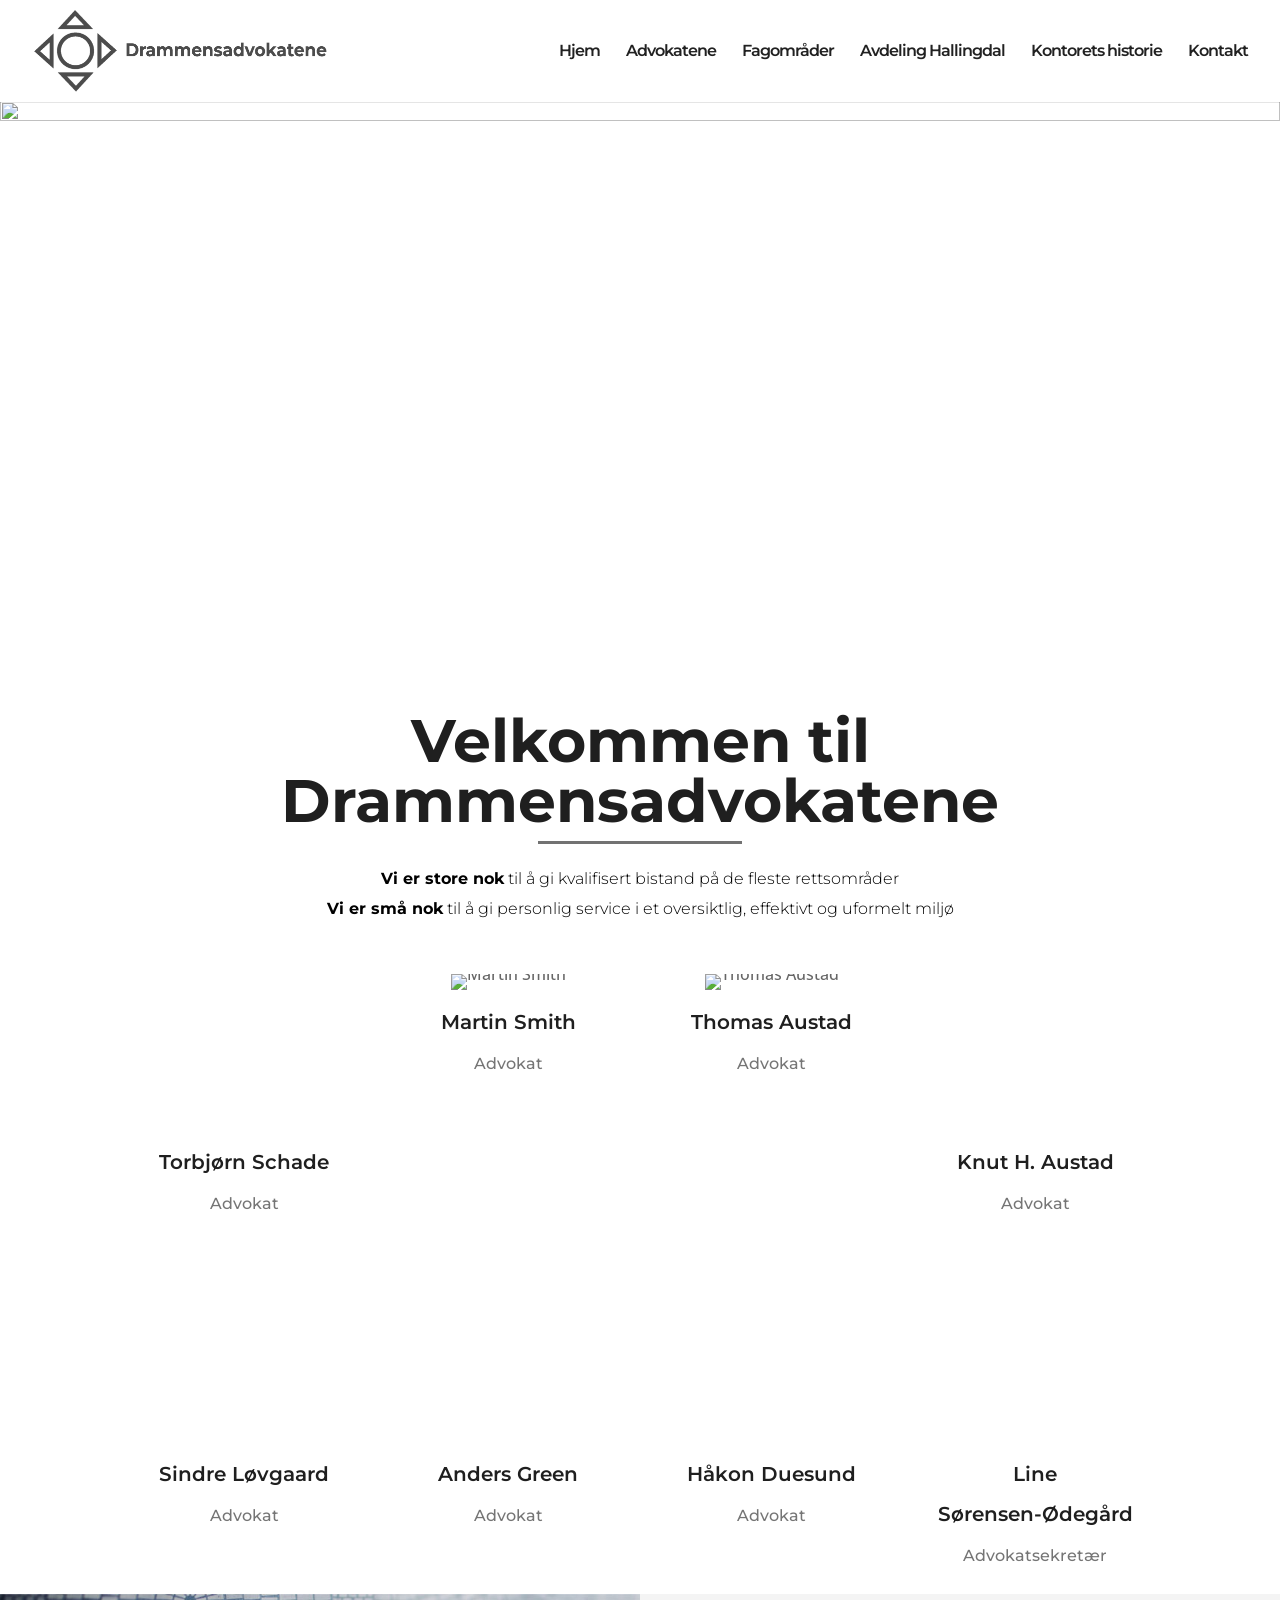
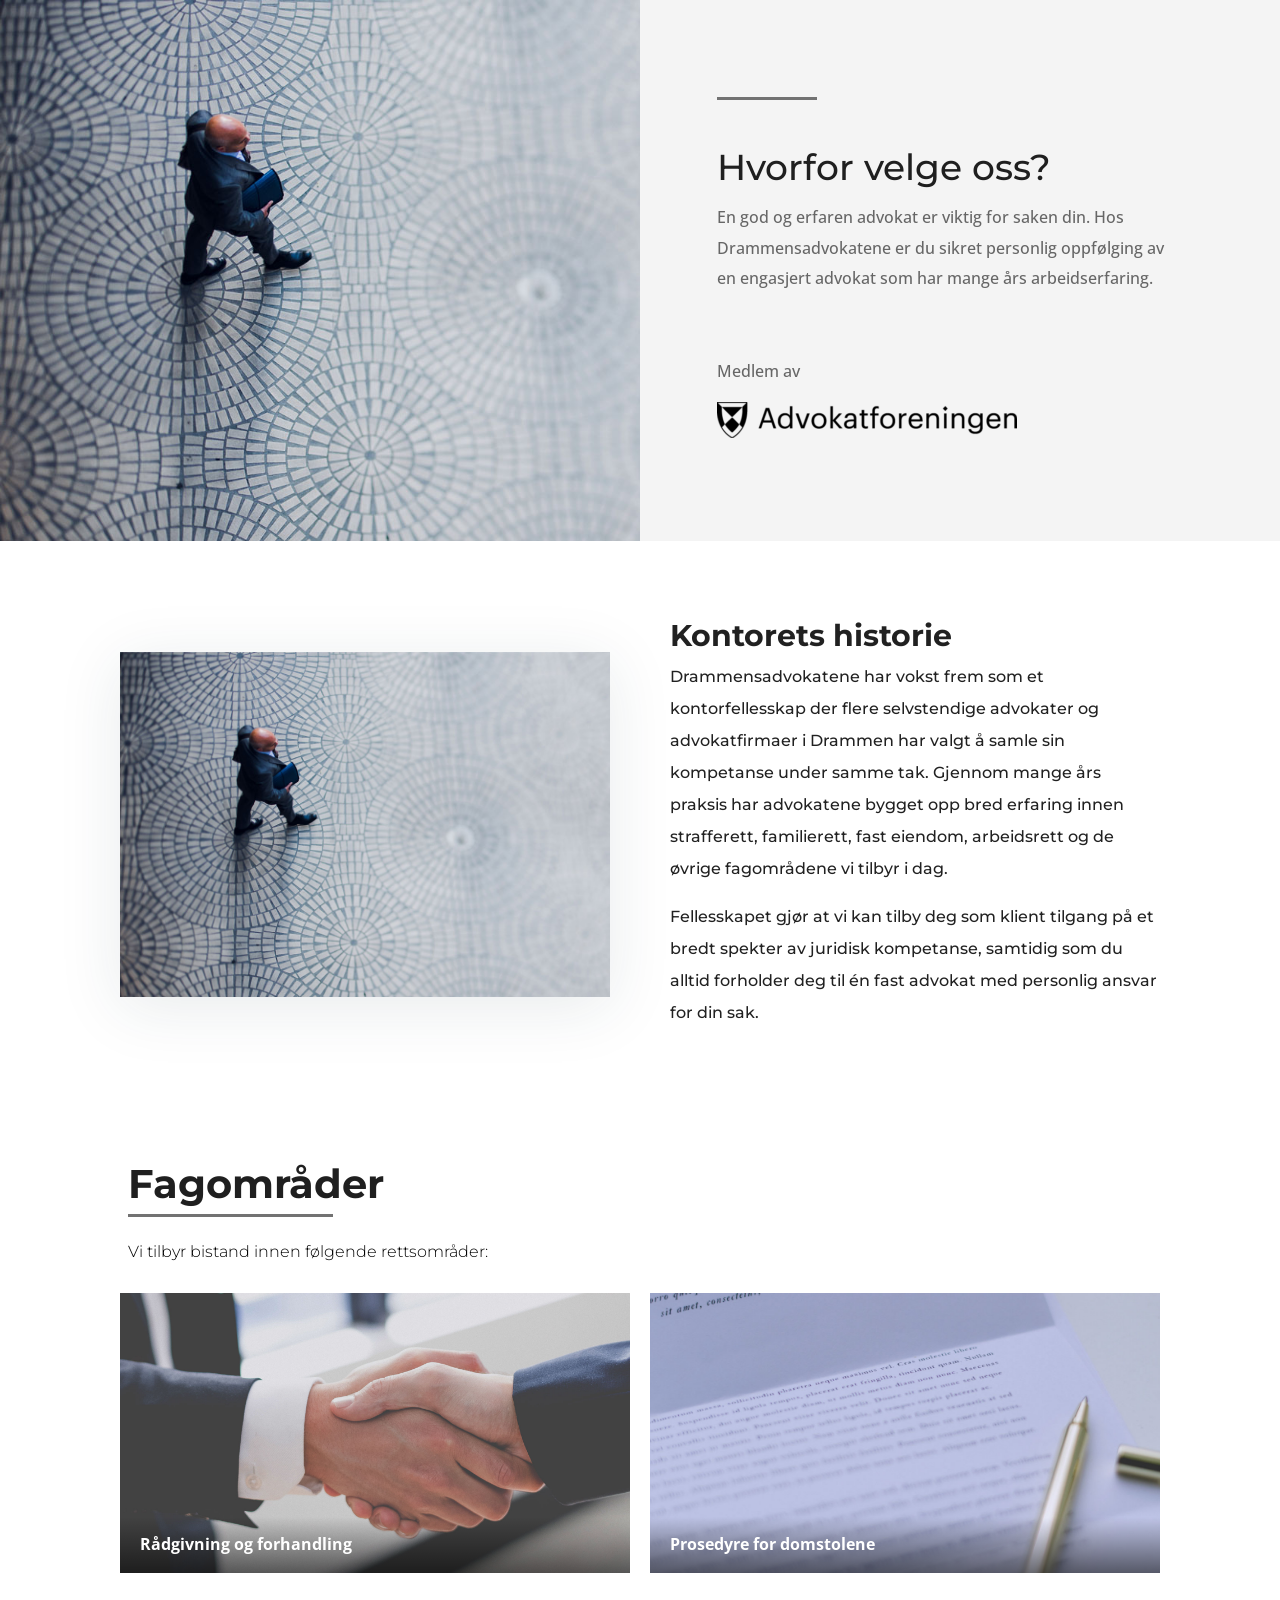
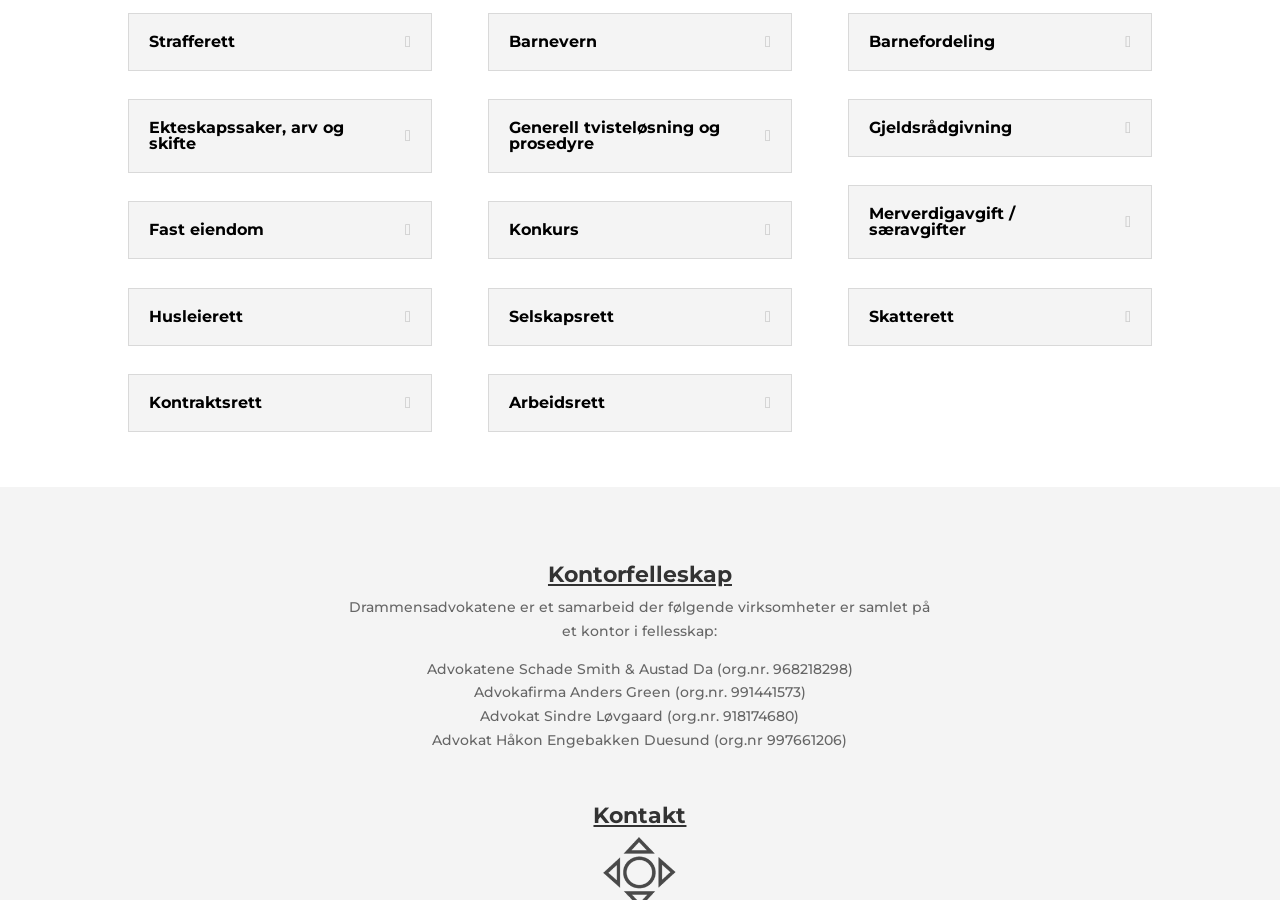
==== commit 98f8a1bc: "Legg til 'Kontorets historie'-seksjon og bilde-bånd i Fagområder" ====
--- a/index.html
+++ b/index.html
@@ -126,7 +126,7 @@
 <li id="menu-item-471" class="menu-item menu-item-type-custom menu-item-object-custom current-menu-item current_page_item menu-item-home menu-item-471"><a href="index.html#advokatene" aria-current="page">Advokatene</a></li>
 <li id="menu-item-472" class="menu-item menu-item-type-custom menu-item-object-custom current-menu-item current_page_item menu-item-home menu-item-472"><a href="index.html#fagomrader" aria-current="page">Fagområder</a></li>
 <li id="menu-item-473" class="menu-item menu-item-type-custom menu-item-object-custom menu-item-473"><a href="kontor-i-hallingdal/index.html">Avdeling Hallingdal</a></li>
-<li id="menu-item-474" class="menu-item menu-item-type-custom menu-item-object-custom menu-item-474"><a href="#">Kontorets historie</a></li>
+<li id="menu-item-474" class="menu-item menu-item-type-custom menu-item-object-custom menu-item-474"><a href="index.html#historie">Kontorets historie</a></li>
 <li id="menu-item-1163" class="menu-item menu-item-type-post_type menu-item-object-page menu-item-1163"><a href="kontakt/index.html">Kontakt</a></li>
 </ul>						</nav>
 					
@@ -554,6 +554,30 @@
 			</div>
 				
 				
+			</div><style>
+.das-section-white{background:#fff;padding:80px 0;font-family:'Montserrat',Helvetica,Arial,Lucida,sans-serif;}
+.das-container{max-width:1080px;margin:0 auto;padding:0 20px;box-sizing:border-box;}
+.das-historie-row{display:flex;flex-wrap:wrap;align-items:center;gap:60px;}
+.das-historie-col{flex:1 1 400px;}
+.das-historie-col img{width:100%;height:auto;display:block;box-shadow:0px 10px 60px 0px rgba(29,61,71,0.1);}
+.das-historie-col h1{color:#212121;font-weight:700;margin-top:0;}
+.das-historie-col p{color:#212121;line-height:2em;font-size:16px;}
+.das-fagbilder{display:flex;flex-wrap:wrap;gap:20px;margin:0 0 40px 0;}
+.das-fagbilder figure{flex:1 1 300px;margin:0;position:relative;overflow:hidden;}
+.das-fagbilder img{width:100%;height:280px;object-fit:cover;display:block;}
+.das-fagbilder figcaption{position:absolute;left:0;bottom:0;right:0;background:linear-gradient(0deg,rgba(0,0,0,0.55),rgba(0,0,0,0));color:#fff;padding:16px 20px;font-weight:700;font-size:16px;}
+@media (max-width:767px){.das-historie-row{gap:30px;}.das-fagbilder img{height:220px;}}
+</style><div id="historie" class="et_pb_section das-section-white et_section_regular">
+				<div class="das-container das-historie-row">
+					<div class="das-historie-col">
+						<img loading="lazy" decoding="async" src="wp-content/uploads/2023/05/business-02.jpg" alt="Kontorets historie" />
+					</div>
+					<div class="das-historie-col">
+						<h1>Kontorets historie</h1>
+						<p>Drammensadvokatene har vokst frem som et kontorfellesskap der flere selvstendige advokater og advokatfirmaer i Drammen har valgt å samle sin kompetanse under samme tak. Gjennom mange års praksis har advokatene bygget opp bred erfaring innen strafferett, familierett, fast eiendom, arbeidsrett og de øvrige fagområdene vi tilbyr i dag.</p>
+						<p>Fellesskapet gjør at vi kan tilby deg som klient tilgang på et bredt spekter av juridisk kompetanse, samtidig som du alltid forholder deg til én fast advokat med personlig ansvar for din sak.</p>
+					</div>
+				</div>
 			</div><div class="et_pb_section et_pb_section_4 et_section_regular" >
 				
 				
@@ -585,6 +609,17 @@
 				
 				
 				
+			</div><div class="das-container">
+				<div class="das-fagbilder">
+					<figure>
+						<img loading="lazy" decoding="async" src="wp-content/uploads/2023/06/law-firm-12.jpg" alt="Rådgivning og forhandling" />
+						<figcaption>Rådgivning og forhandling</figcaption>
+					</figure>
+					<figure>
+						<img loading="lazy" decoding="async" src="wp-content/uploads/2023/06/law-firm-27.jpg" alt="Prosedyre for domstolene" />
+						<figcaption>Prosedyre for domstolene</figcaption>
+					</figure>
+				</div>
 			</div><div class="et_pb_row et_pb_row_7">
 				<div class="et_pb_column et_pb_column_1_3 et_pb_column_20  et_pb_css_mix_blend_mode_passthrough">
 				
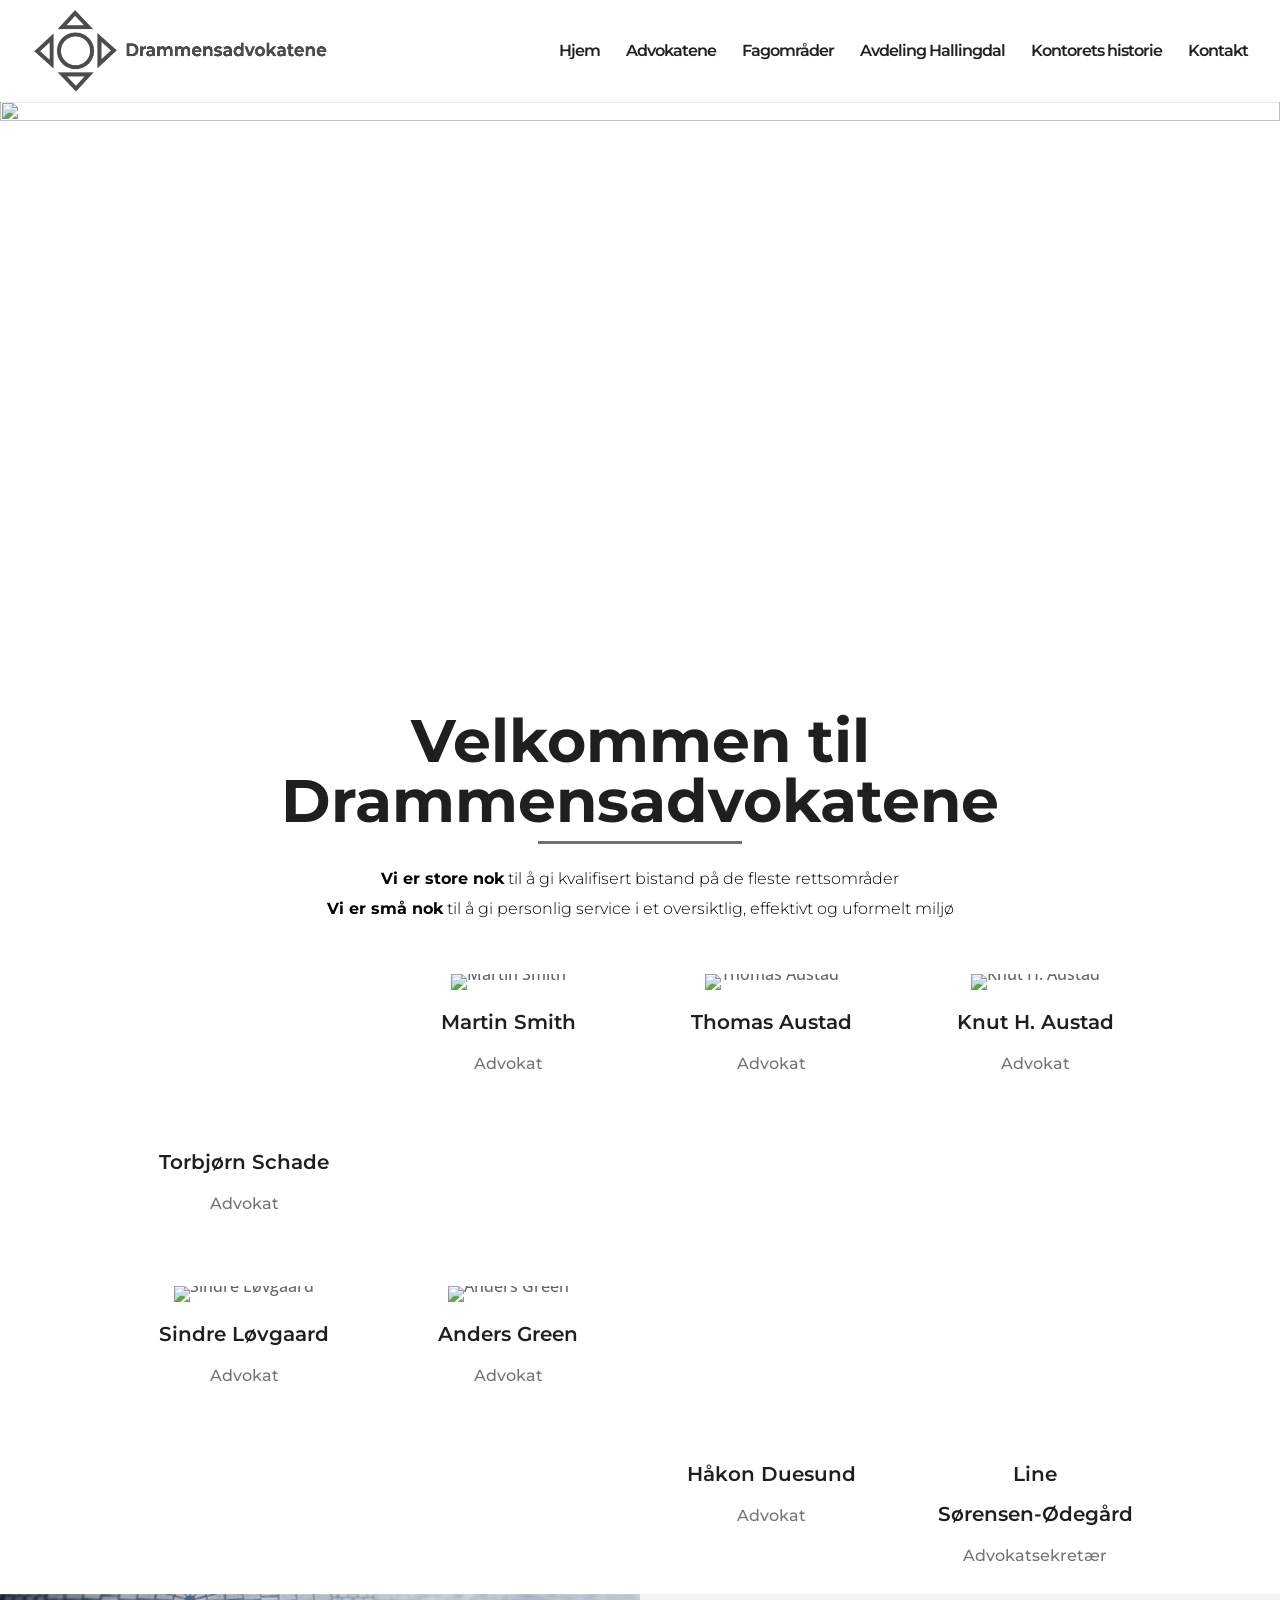
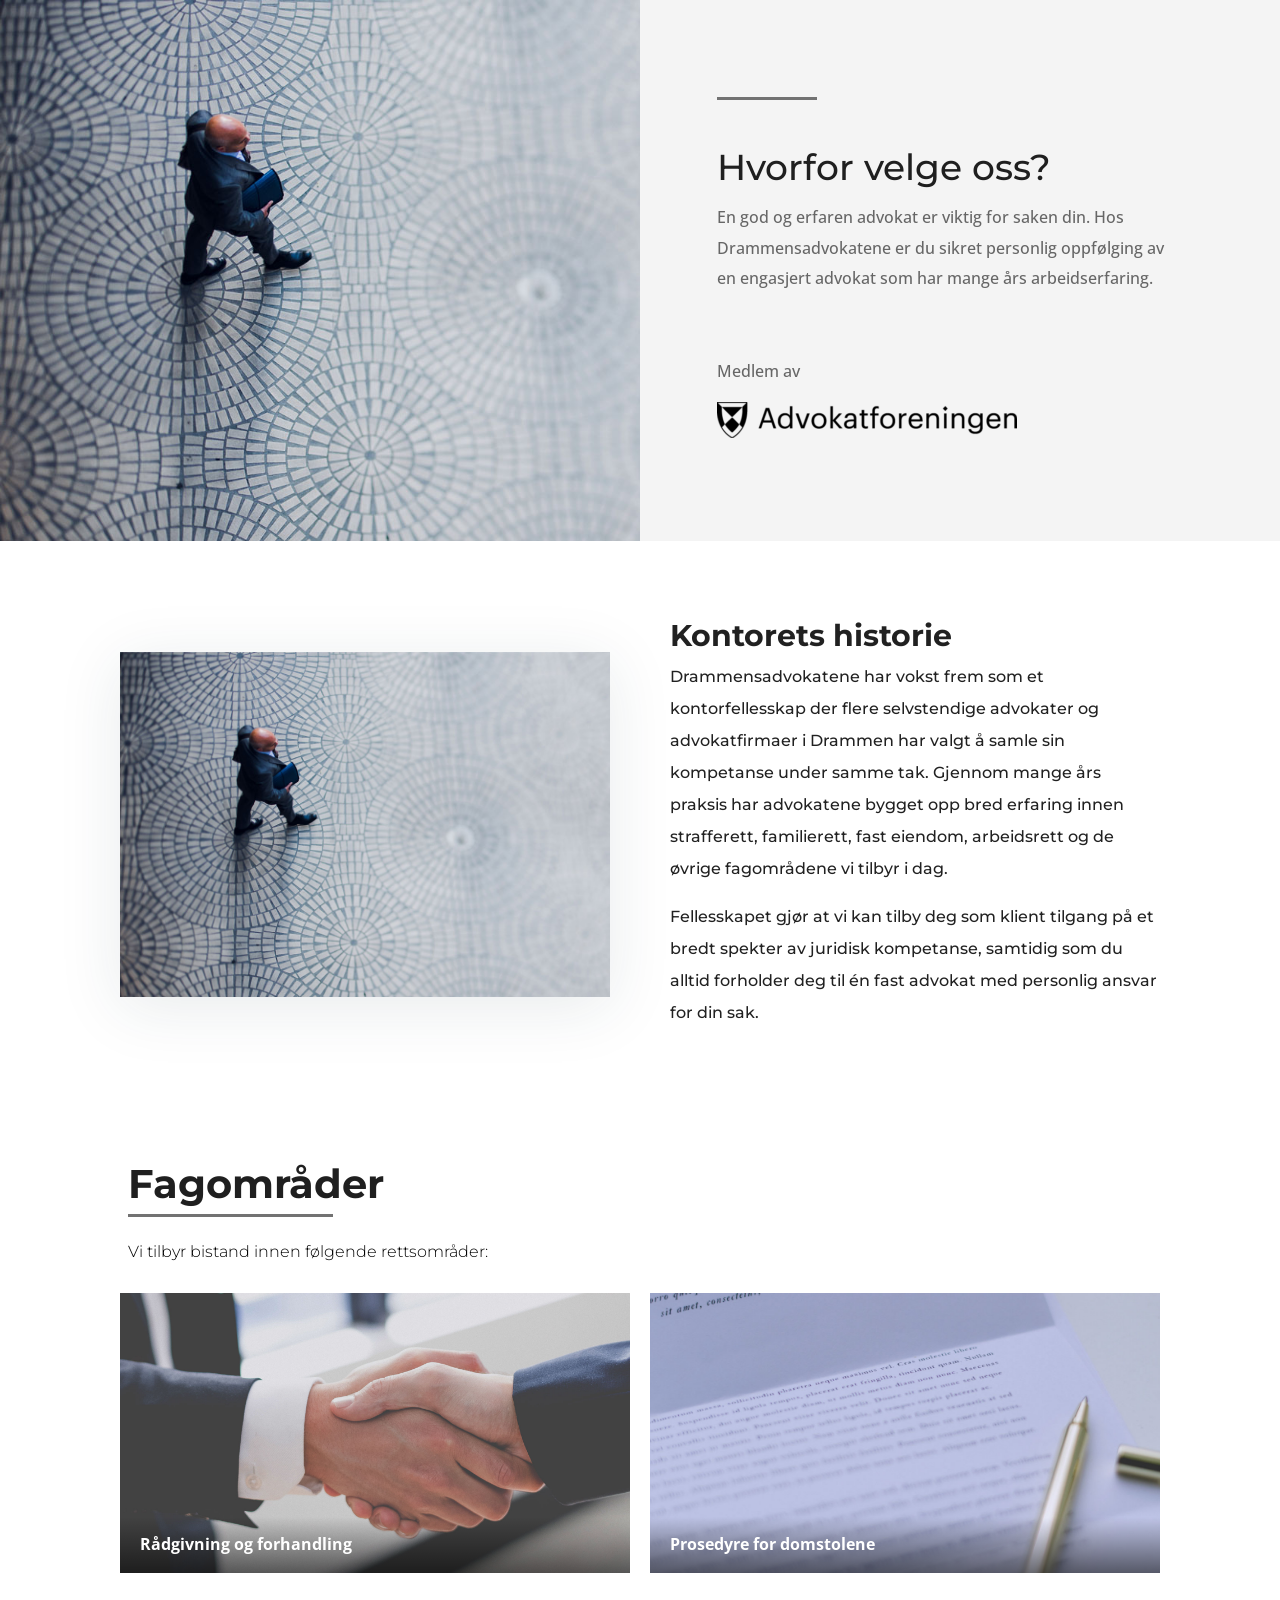
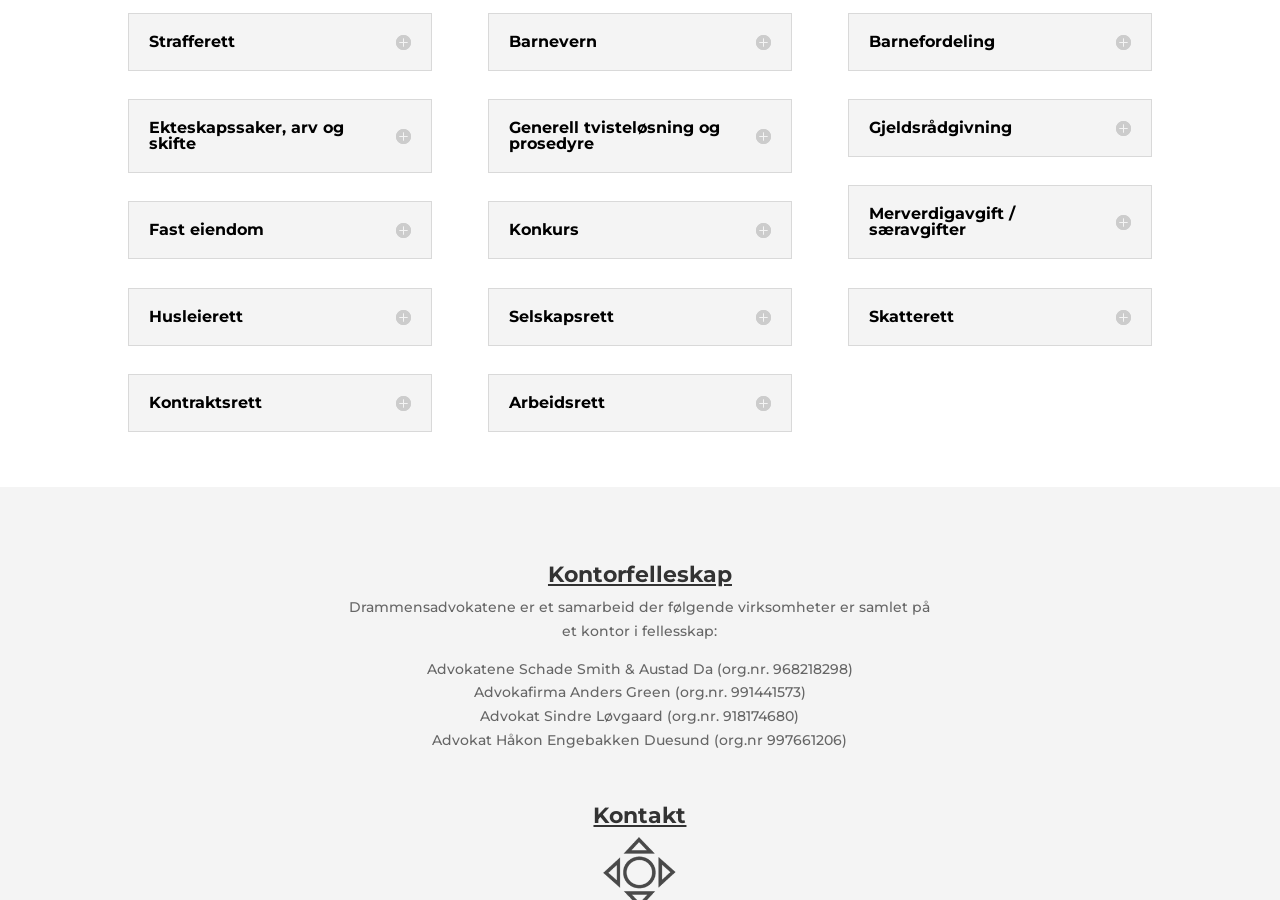
==== commit 14e04241: "Legg til manglende ikonfont-filer (ETmodules) og fiks referanser til lokale stier" ====
--- a/index.html
+++ b/index.html
@@ -47,7 +47,7 @@
 /*# sourceURL=divi-style-inline-inline-css */
 </style>
 <style id="divi-dynamic-critical-inline-css">
-@font-face{font-family:ETmodules;font-display:block;src:url(wp-content/themes/Divi/core/admin/fonts/modules/all/modules.eot);src:url(//drammensadvokatene.com/wp-content/themes/Divi/core/admin/fonts/modules/all/modules.eot?#iefix) format("embedded-opentype"),url(//drammensadvokatene.com/wp-content/themes/Divi/core/admin/fonts/modules/all/modules.woff) format("woff"),url(//drammensadvokatene.com/wp-content/themes/Divi/core/admin/fonts/modules/all/modules.ttf) format("truetype"),url(//drammensadvokatene.com/wp-content/themes/Divi/core/admin/fonts/modules/all/modules.svg#ETmodules) format("svg");font-weight:400;font-style:normal}
+@font-face{font-family:ETmodules;font-display:block;src:url(wp-content/themes/Divi/core/admin/fonts/modules/all/modules.eot);src:url(wp-content/themes/Divi/core/admin/fonts/modules/all/modules.eot?#iefix) format("embedded-opentype"),url(wp-content/themes/Divi/core/admin/fonts/modules/all/modules.woff) format("woff"),url(wp-content/themes/Divi/core/admin/fonts/modules/all/modules.ttf) format("truetype"),url(wp-content/themes/Divi/core/admin/fonts/modules/all/modules.svg#ETmodules) format("svg");font-weight:400;font-style:normal}
 @media (min-width:981px){.et_pb_gutters3 .et_pb_column,.et_pb_gutters3.et_pb_row .et_pb_column{margin-right:5.5%}.et_pb_gutters3 .et_pb_column_4_4,.et_pb_gutters3.et_pb_row .et_pb_column_4_4{width:100%}.et_pb_gutters3 .et_pb_column_4_4 .et_pb_module,.et_pb_gutters3.et_pb_row .et_pb_column_4_4 .et_pb_module{margin-bottom:2.75%}.et_pb_gutters3 .et_pb_column_3_4,.et_pb_gutters3.et_pb_row .et_pb_column_3_4{width:73.625%}.et_pb_gutters3 .et_pb_column_3_4 .et_pb_module,.et_pb_gutters3.et_pb_row .et_pb_column_3_4 .et_pb_module{margin-bottom:3.735%}.et_pb_gutters3 .et_pb_column_2_3,.et_pb_gutters3.et_pb_row .et_pb_column_2_3{width:64.833%}.et_pb_gutters3 .et_pb_column_2_3 .et_pb_module,.et_pb_gutters3.et_pb_row .et_pb_column_2_3 .et_pb_module{margin-bottom:4.242%}.et_pb_gutters3 .et_pb_column_3_5,.et_pb_gutters3.et_pb_row .et_pb_column_3_5{width:57.8%}.et_pb_gutters3 .et_pb_column_3_5 .et_pb_module,.et_pb_gutters3.et_pb_row .et_pb_column_3_5 .et_pb_module{margin-bottom:4.758%}.et_pb_gutters3 .et_pb_column_1_2,.et_pb_gutters3.et_pb_row .et_pb_column_1_2{width:47.25%}.et_pb_gutters3 .et_pb_column_1_2 .et_pb_module,.et_pb_gutters3.et_pb_row .et_pb_column_1_2 .et_pb_module{margin-bottom:5.82%}.et_pb_gutters3 .et_pb_column_2_5,.et_pb_gutters3.et_pb_row .et_pb_column_2_5{width:36.7%}.et_pb_gutters3 .et_pb_column_2_5 .et_pb_module,.et_pb_gutters3.et_pb_row .et_pb_column_2_5 .et_pb_module{margin-bottom:7.493%}.et_pb_gutters3 .et_pb_column_1_3,.et_pb_gutters3.et_pb_row .et_pb_column_1_3{width:29.6667%}.et_pb_gutters3 .et_pb_column_1_3 .et_pb_module,.et_pb_gutters3.et_pb_row .et_pb_column_1_3 .et_pb_module{margin-bottom:9.27%}.et_pb_gutters3 .et_pb_column_1_4,.et_pb_gutters3.et_pb_row .et_pb_column_1_4{width:20.875%}.et_pb_gutters3 .et_pb_column_1_4 .et_pb_module,.et_pb_gutters3.et_pb_row .et_pb_column_1_4 .et_pb_module{margin-bottom:13.174%}.et_pb_gutters3 .et_pb_column_1_5,.et_pb_gutters3.et_pb_row .et_pb_column_1_5{width:15.6%}.et_pb_gutters3 .et_pb_column_1_5 .et_pb_module,.et_pb_gutters3.et_pb_row .et_pb_column_1_5 .et_pb_module{margin-bottom:17.628%}.et_pb_gutters3 .et_pb_column_1_6,.et_pb_gutters3.et_pb_row .et_pb_column_1_6{width:12.0833%}.et_pb_gutters3 .et_pb_column_1_6 .et_pb_module,.et_pb_gutters3.et_pb_row .et_pb_column_1_6 .et_pb_module{margin-bottom:22.759%}.et_pb_gutters3 .et_full_width_page.woocommerce-page ul.products li.product{width:20.875%;margin-right:5.5%;margin-bottom:5.5%}.et_pb_gutters3.et_left_sidebar.woocommerce-page #main-content ul.products li.product,.et_pb_gutters3.et_right_sidebar.woocommerce-page #main-content ul.products li.product{width:28.353%;margin-right:7.47%}.et_pb_gutters3.et_left_sidebar.woocommerce-page #main-content ul.products.columns-1 li.product,.et_pb_gutters3.et_right_sidebar.woocommerce-page #main-content ul.products.columns-1 li.product{width:100%;margin-right:0}.et_pb_gutters3.et_left_sidebar.woocommerce-page #main-content ul.products.columns-2 li.product,.et_pb_gutters3.et_right_sidebar.woocommerce-page #main-content ul.products.columns-2 li.product{width:48%;margin-right:4%}.et_pb_gutters3.et_left_sidebar.woocommerce-page #main-content ul.products.columns-2 li:nth-child(2n+2),.et_pb_gutters3.et_right_sidebar.woocommerce-page #main-content ul.products.columns-2 li:nth-child(2n+2){margin-right:0}.et_pb_gutters3.et_left_sidebar.woocommerce-page #main-content ul.products.columns-2 li:nth-child(3n+1),.et_pb_gutters3.et_right_sidebar.woocommerce-page #main-content ul.products.columns-2 li:nth-child(3n+1){clear:none}}
 @media (min-width:981px){.et_pb_gutter.et_pb_gutters2 #left-area{width:77.25%}.et_pb_gutter.et_pb_gutters2 #sidebar{width:22.75%}.et_pb_gutters2.et_right_sidebar #left-area{padding-right:3%}.et_pb_gutters2.et_left_sidebar #left-area{padding-left:3%}.et_pb_gutter.et_pb_gutters2.et_right_sidebar #main-content .container:before{right:22.75%!important}.et_pb_gutter.et_pb_gutters2.et_left_sidebar #main-content .container:before{left:22.75%!important}.et_pb_gutters2 .et_pb_column,.et_pb_gutters2.et_pb_row .et_pb_column{margin-right:3%}.et_pb_gutters2 .et_pb_column_4_4,.et_pb_gutters2.et_pb_row .et_pb_column_4_4{width:100%}.et_pb_gutters2 .et_pb_column_4_4 .et_pb_module,.et_pb_gutters2.et_pb_row .et_pb_column_4_4 .et_pb_module{margin-bottom:1.5%}.et_pb_gutters2 .et_pb_column_3_4,.et_pb_gutters2.et_pb_row .et_pb_column_3_4{width:74.25%}.et_pb_gutters2 .et_pb_column_3_4 .et_pb_module,.et_pb_gutters2.et_pb_row .et_pb_column_3_4 .et_pb_module{margin-bottom:2.02%}.et_pb_gutters2 .et_pb_column_2_3,.et_pb_gutters2.et_pb_row .et_pb_column_2_3{width:65.667%}.et_pb_gutters2 .et_pb_column_2_3 .et_pb_module,.et_pb_gutters2.et_pb_row .et_pb_column_2_3 .et_pb_module{margin-bottom:2.284%}.et_pb_gutters2 .et_pb_column_3_5,.et_pb_gutters2.et_pb_row .et_pb_column_3_5{width:58.8%}.et_pb_gutters2 .et_pb_column_3_5 .et_pb_module,.et_pb_gutters2.et_pb_row .et_pb_column_3_5 .et_pb_module{margin-bottom:2.551%}.et_pb_gutters2 .et_pb_column_1_2,.et_pb_gutters2.et_pb_row .et_pb_column_1_2{width:48.5%}.et_pb_gutters2 .et_pb_column_1_2 .et_pb_module,.et_pb_gutters2.et_pb_row .et_pb_column_1_2 .et_pb_module{margin-bottom:3.093%}.et_pb_gutters2 .et_pb_column_2_5,.et_pb_gutters2.et_pb_row .et_pb_column_2_5{width:38.2%}.et_pb_gutters2 .et_pb_column_2_5 .et_pb_module,.et_pb_gutters2.et_pb_row .et_pb_column_2_5 .et_pb_module{margin-bottom:3.927%}.et_pb_gutters2 .et_pb_column_1_3,.et_pb_gutters2.et_pb_row .et_pb_column_1_3{width:31.3333%}.et_pb_gutters2 .et_pb_column_1_3 .et_pb_module,.et_pb_gutters2.et_pb_row .et_pb_column_1_3 .et_pb_module{margin-bottom:4.787%}.et_pb_gutters2 .et_pb_column_1_4,.et_pb_gutters2.et_pb_row .et_pb_column_1_4{width:22.75%}.et_pb_gutters2 .et_pb_column_1_4 .et_pb_module,.et_pb_gutters2.et_pb_row .et_pb_column_1_4 .et_pb_module{margin-bottom:6.593%}.et_pb_gutters2 .et_pb_column_1_5,.et_pb_gutters2.et_pb_row .et_pb_column_1_5{width:17.6%}.et_pb_gutters2 .et_pb_column_1_5 .et_pb_module,.et_pb_gutters2.et_pb_row .et_pb_column_1_5 .et_pb_module{margin-bottom:8.523%}.et_pb_gutters2 .et_pb_column_1_6,.et_pb_gutters2.et_pb_row .et_pb_column_1_6{width:14.1667%}.et_pb_gutters2 .et_pb_column_1_6 .et_pb_module,.et_pb_gutters2.et_pb_row .et_pb_column_1_6 .et_pb_module{margin-bottom:10.588%}.et_pb_gutters2 .et_full_width_page.woocommerce-page ul.products li.product{width:22.75%;margin-right:3%;margin-bottom:3%}.et_pb_gutters2.et_left_sidebar.woocommerce-page #main-content ul.products li.product,.et_pb_gutters2.et_right_sidebar.woocommerce-page #main-content ul.products li.product{width:30.64%;margin-right:4.04%}}
 @media (min-width:981px){.et_pb_gutter.et_pb_gutters1 #left-area{width:75%}.et_pb_gutter.et_pb_gutters1 #sidebar{width:25%}.et_pb_gutters1.et_right_sidebar #left-area{padding-right:0}.et_pb_gutters1.et_left_sidebar #left-area{padding-left:0}.et_pb_gutter.et_pb_gutters1.et_right_sidebar #main-content .container:before{right:25%!important}.et_pb_gutter.et_pb_gutters1.et_left_sidebar #main-content .container:before{left:25%!important}.et_pb_gutters1 .et_pb_column,.et_pb_gutters1.et_pb_row .et_pb_column{margin-right:0}.et_pb_gutters1 .et_pb_column_4_4,.et_pb_gutters1.et_pb_row .et_pb_column_4_4{width:100%}.et_pb_gutters1 .et_pb_column_4_4 .et_pb_module,.et_pb_gutters1.et_pb_row .et_pb_column_4_4 .et_pb_module{margin-bottom:0}.et_pb_gutters1 .et_pb_column_3_4,.et_pb_gutters1.et_pb_row .et_pb_column_3_4{width:75%}.et_pb_gutters1 .et_pb_column_3_4 .et_pb_module,.et_pb_gutters1.et_pb_row .et_pb_column_3_4 .et_pb_module{margin-bottom:0}.et_pb_gutters1 .et_pb_column_2_3,.et_pb_gutters1.et_pb_row .et_pb_column_2_3{width:66.667%}.et_pb_gutters1 .et_pb_column_2_3 .et_pb_module,.et_pb_gutters1.et_pb_row .et_pb_column_2_3 .et_pb_module{margin-bottom:0}.et_pb_gutters1 .et_pb_column_3_5,.et_pb_gutters1.et_pb_row .et_pb_column_3_5{width:60%}.et_pb_gutters1 .et_pb_column_3_5 .et_pb_module,.et_pb_gutters1.et_pb_row .et_pb_column_3_5 .et_pb_module{margin-bottom:0}.et_pb_gutters1 .et_pb_column_1_2,.et_pb_gutters1.et_pb_row .et_pb_column_1_2{width:50%}.et_pb_gutters1 .et_pb_column_1_2 .et_pb_module,.et_pb_gutters1.et_pb_row .et_pb_column_1_2 .et_pb_module{margin-bottom:0}.et_pb_gutters1 .et_pb_column_2_5,.et_pb_gutters1.et_pb_row .et_pb_column_2_5{width:40%}.et_pb_gutters1 .et_pb_column_2_5 .et_pb_module,.et_pb_gutters1.et_pb_row .et_pb_column_2_5 .et_pb_module{margin-bottom:0}.et_pb_gutters1 .et_pb_column_1_3,.et_pb_gutters1.et_pb_row .et_pb_column_1_3{width:33.3333%}.et_pb_gutters1 .et_pb_column_1_3 .et_pb_module,.et_pb_gutters1.et_pb_row .et_pb_column_1_3 .et_pb_module{margin-bottom:0}.et_pb_gutters1 .et_pb_column_1_4,.et_pb_gutters1.et_pb_row .et_pb_column_1_4{width:25%}.et_pb_gutters1 .et_pb_column_1_4 .et_pb_module,.et_pb_gutters1.et_pb_row .et_pb_column_1_4 .et_pb_module{margin-bottom:0}.et_pb_gutters1 .et_pb_column_1_5,.et_pb_gutters1.et_pb_row .et_pb_column_1_5{width:20%}.et_pb_gutters1 .et_pb_column_1_5 .et_pb_module,.et_pb_gutters1.et_pb_row .et_pb_column_1_5 .et_pb_module{margin-bottom:0}.et_pb_gutters1 .et_pb_column_1_6,.et_pb_gutters1.et_pb_row .et_pb_column_1_6{width:16.6667%}.et_pb_gutters1 .et_pb_column_1_6 .et_pb_module,.et_pb_gutters1.et_pb_row .et_pb_column_1_6 .et_pb_module{margin-bottom:0}.et_pb_gutters1 .et_full_width_page.woocommerce-page ul.products li.product{width:25%;margin-right:0;margin-bottom:0}.et_pb_gutters1.et_left_sidebar.woocommerce-page #main-content ul.products li.product,.et_pb_gutters1.et_right_sidebar.woocommerce-page #main-content ul.products li.product{width:33.333%;margin-right:0}}@media (max-width:980px){.et_pb_gutters1 .et_pb_column,.et_pb_gutters1 .et_pb_column .et_pb_module,.et_pb_gutters1.et_pb_row .et_pb_column,.et_pb_gutters1.et_pb_row .et_pb_column .et_pb_module{margin-bottom:0}.et_pb_gutters1 .et_pb_row_1-2_1-4_1-4>.et_pb_column.et_pb_column_1_4,.et_pb_gutters1 .et_pb_row_1-4_1-4>.et_pb_column.et_pb_column_1_4,.et_pb_gutters1 .et_pb_row_1-4_1-4_1-2>.et_pb_column.et_pb_column_1_4,.et_pb_gutters1 .et_pb_row_1-5_1-5_3-5>.et_pb_column.et_pb_column_1_5,.et_pb_gutters1 .et_pb_row_3-5_1-5_1-5>.et_pb_column.et_pb_column_1_5,.et_pb_gutters1 .et_pb_row_4col>.et_pb_column.et_pb_column_1_4,.et_pb_gutters1 .et_pb_row_5col>.et_pb_column.et_pb_column_1_5,.et_pb_gutters1.et_pb_row_1-2_1-4_1-4>.et_pb_column.et_pb_column_1_4,.et_pb_gutters1.et_pb_row_1-4_1-4>.et_pb_column.et_pb_column_1_4,.et_pb_gutters1.et_pb_row_1-4_1-4_1-2>.et_pb_column.et_pb_column_1_4,.et_pb_gutters1.et_pb_row_1-5_1-5_3-5>.et_pb_column.et_pb_column_1_5,.et_pb_gutters1.et_pb_row_3-5_1-5_1-5>.et_pb_column.et_pb_column_1_5,.et_pb_gutters1.et_pb_row_4col>.et_pb_column.et_pb_column_1_4,.et_pb_gutters1.et_pb_row_5col>.et_pb_column.et_pb_column_1_5{width:50%;margin-right:0}.et_pb_gutters1 .et_pb_row_1-2_1-6_1-6_1-6>.et_pb_column.et_pb_column_1_6,.et_pb_gutters1 .et_pb_row_1-6_1-6_1-6>.et_pb_column.et_pb_column_1_6,.et_pb_gutters1 .et_pb_row_1-6_1-6_1-6_1-2>.et_pb_column.et_pb_column_1_6,.et_pb_gutters1 .et_pb_row_6col>.et_pb_column.et_pb_column_1_6,.et_pb_gutters1.et_pb_row_1-2_1-6_1-6_1-6>.et_pb_column.et_pb_column_1_6,.et_pb_gutters1.et_pb_row_1-6_1-6_1-6>.et_pb_column.et_pb_column_1_6,.et_pb_gutters1.et_pb_row_1-6_1-6_1-6_1-2>.et_pb_column.et_pb_column_1_6,.et_pb_gutters1.et_pb_row_6col>.et_pb_column.et_pb_column_1_6{width:33.333%;margin-right:0}.et_pb_gutters1 .et_pb_row_1-6_1-6_1-6_1-6>.et_pb_column.et_pb_column_1_6,.et_pb_gutters1.et_pb_row_1-6_1-6_1-6_1-6>.et_pb_column.et_pb_column_1_6{width:50%;margin-right:0}}@media (max-width:767px){.et_pb_gutters1 .et_pb_column,.et_pb_gutters1 .et_pb_column .et_pb_module,.et_pb_gutters1.et_pb_row .et_pb_column,.et_pb_gutters1.et_pb_row .et_pb_column .et_pb_module{margin-bottom:0}}@media (max-width:479px){.et_pb_gutters1 .et_pb_column,.et_pb_gutters1.et_pb_row .et_pb_column{margin:0!important}.et_pb_gutters1 .et_pb_column .et_pb_module,.et_pb_gutters1.et_pb_row .et_pb_column .et_pb_module{margin-bottom:0}}
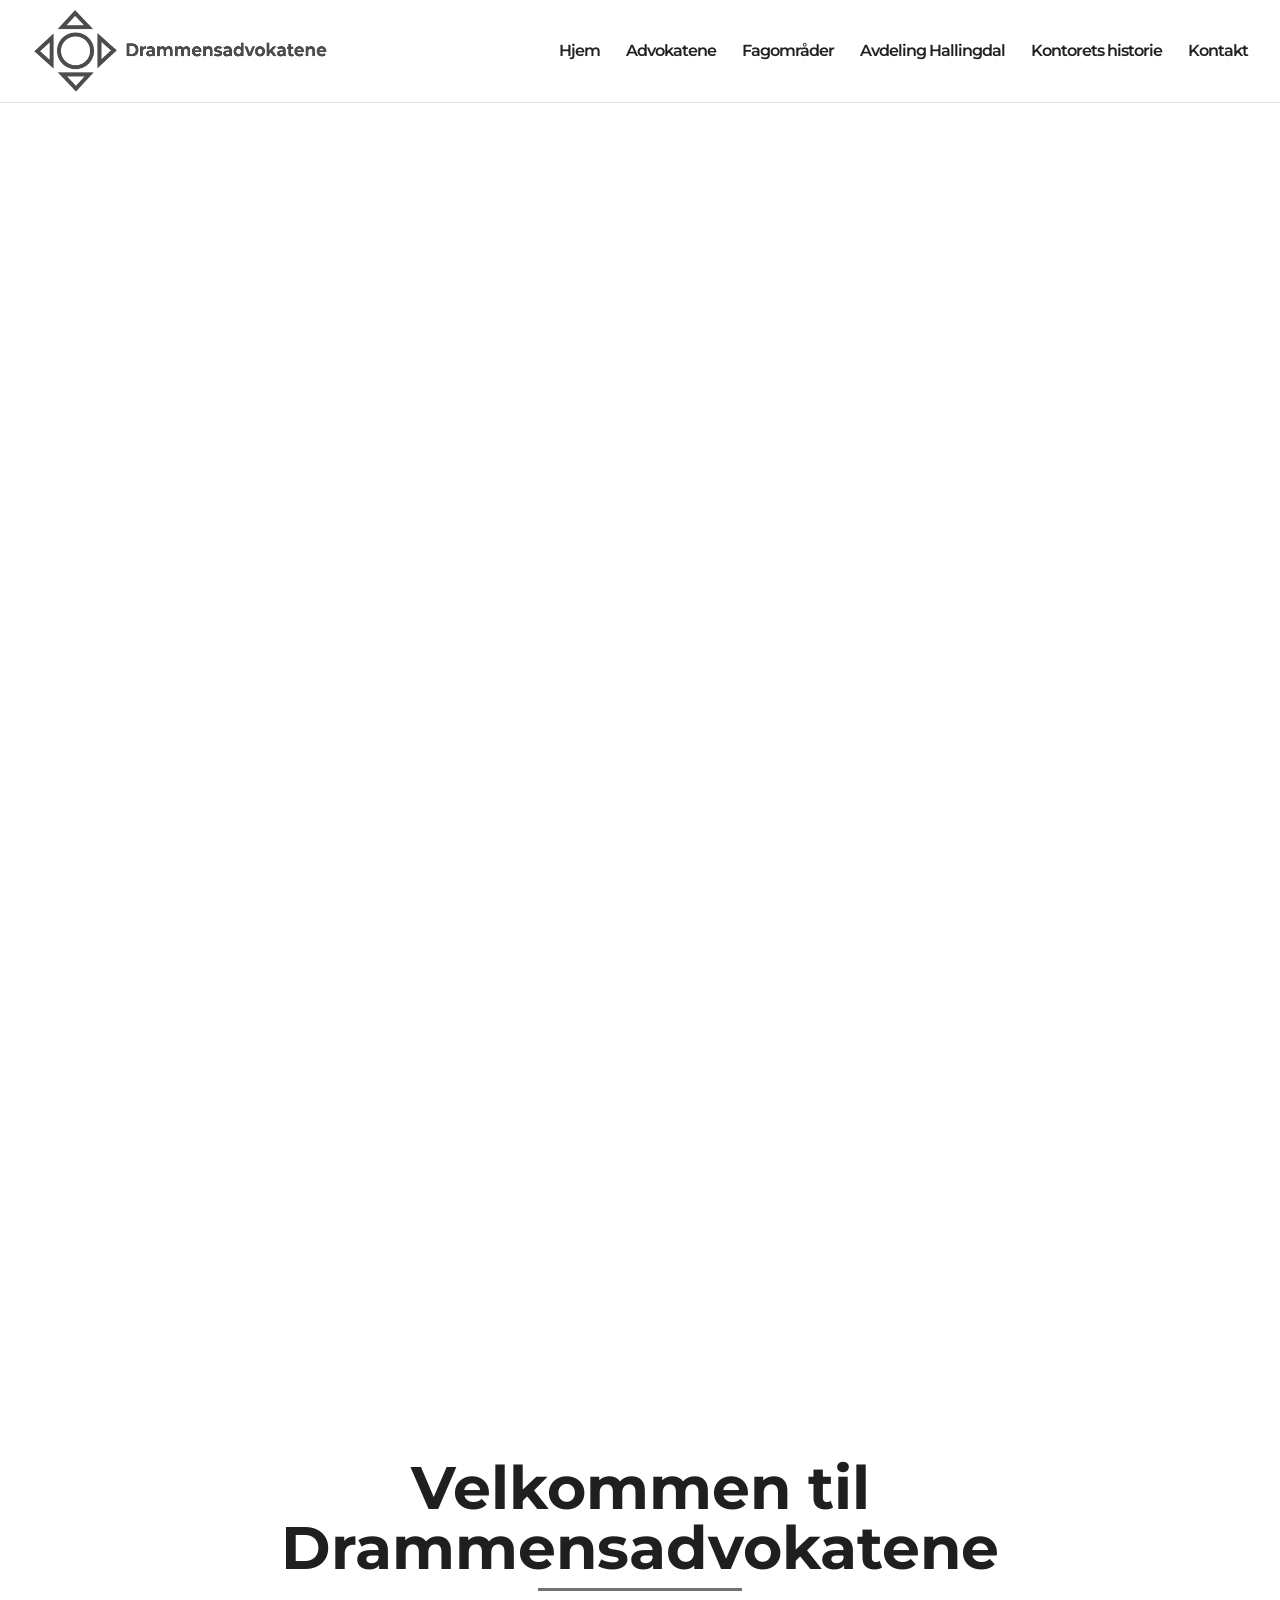
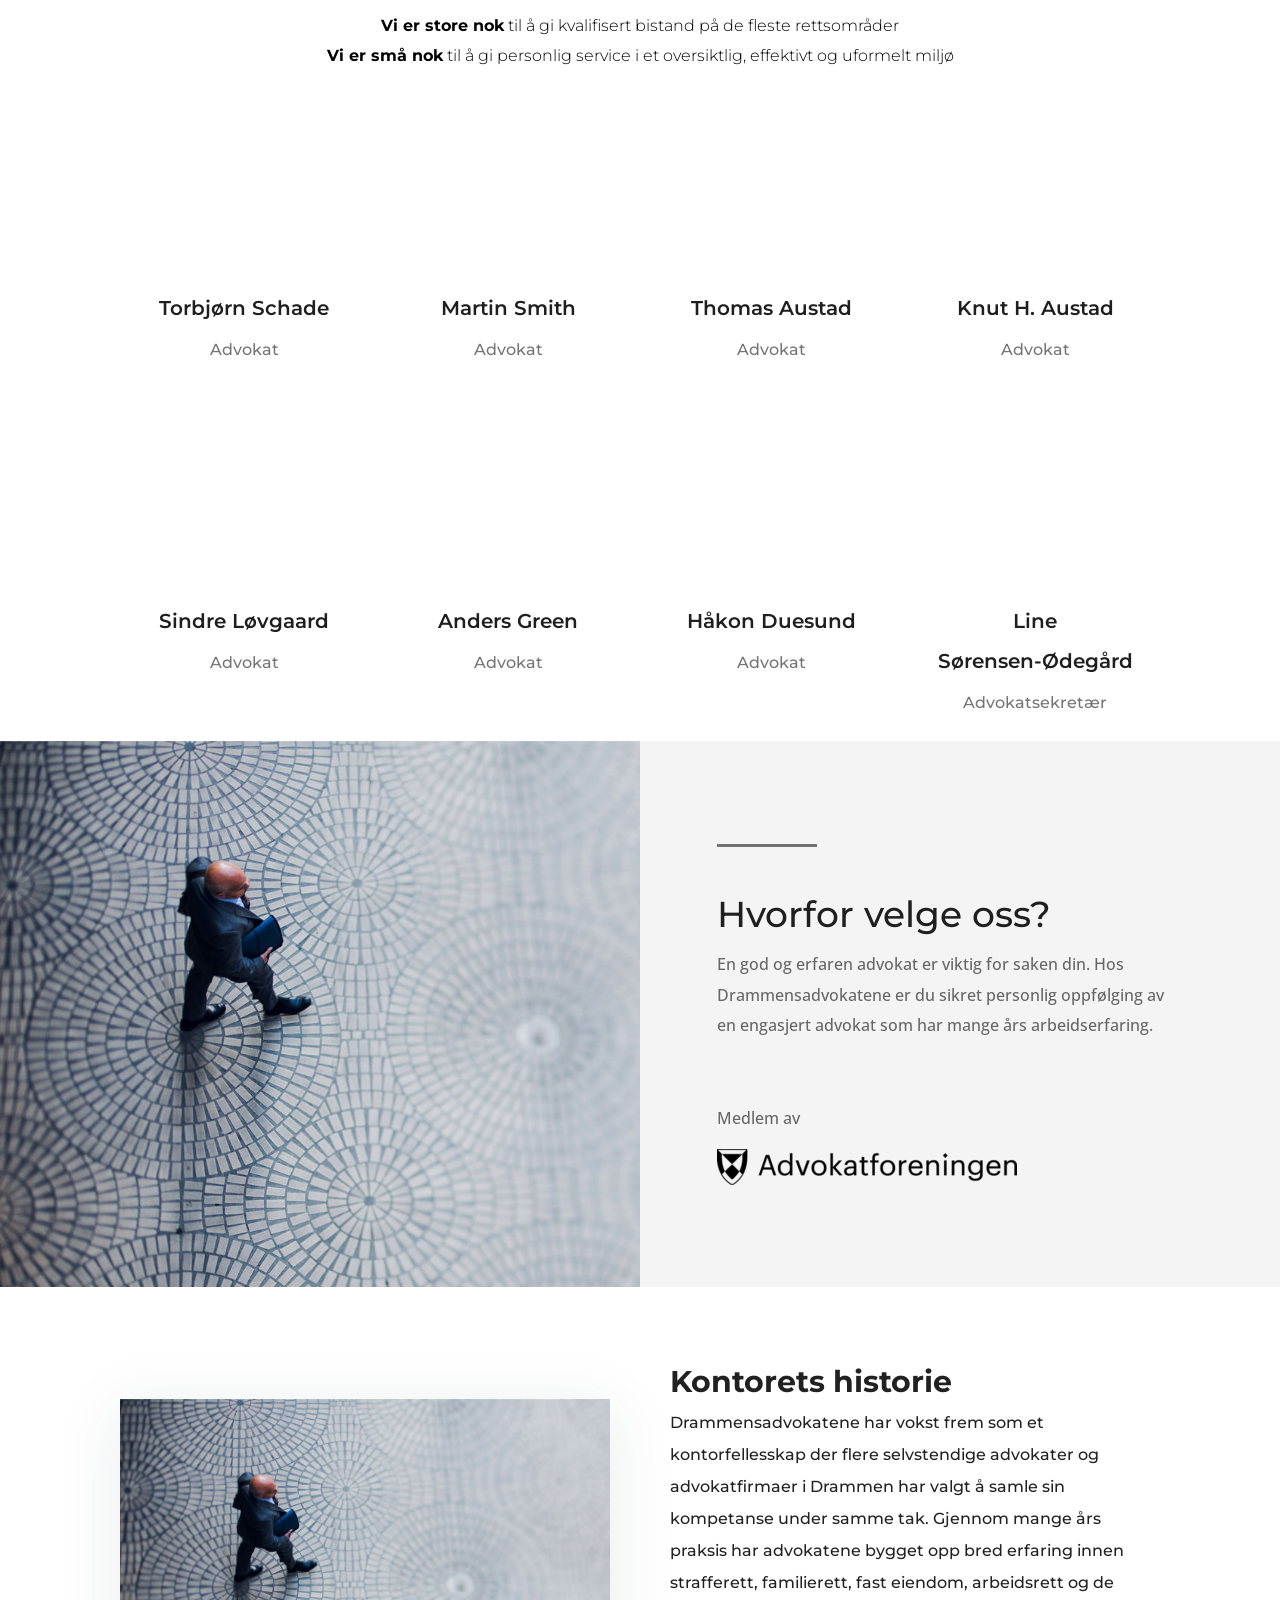
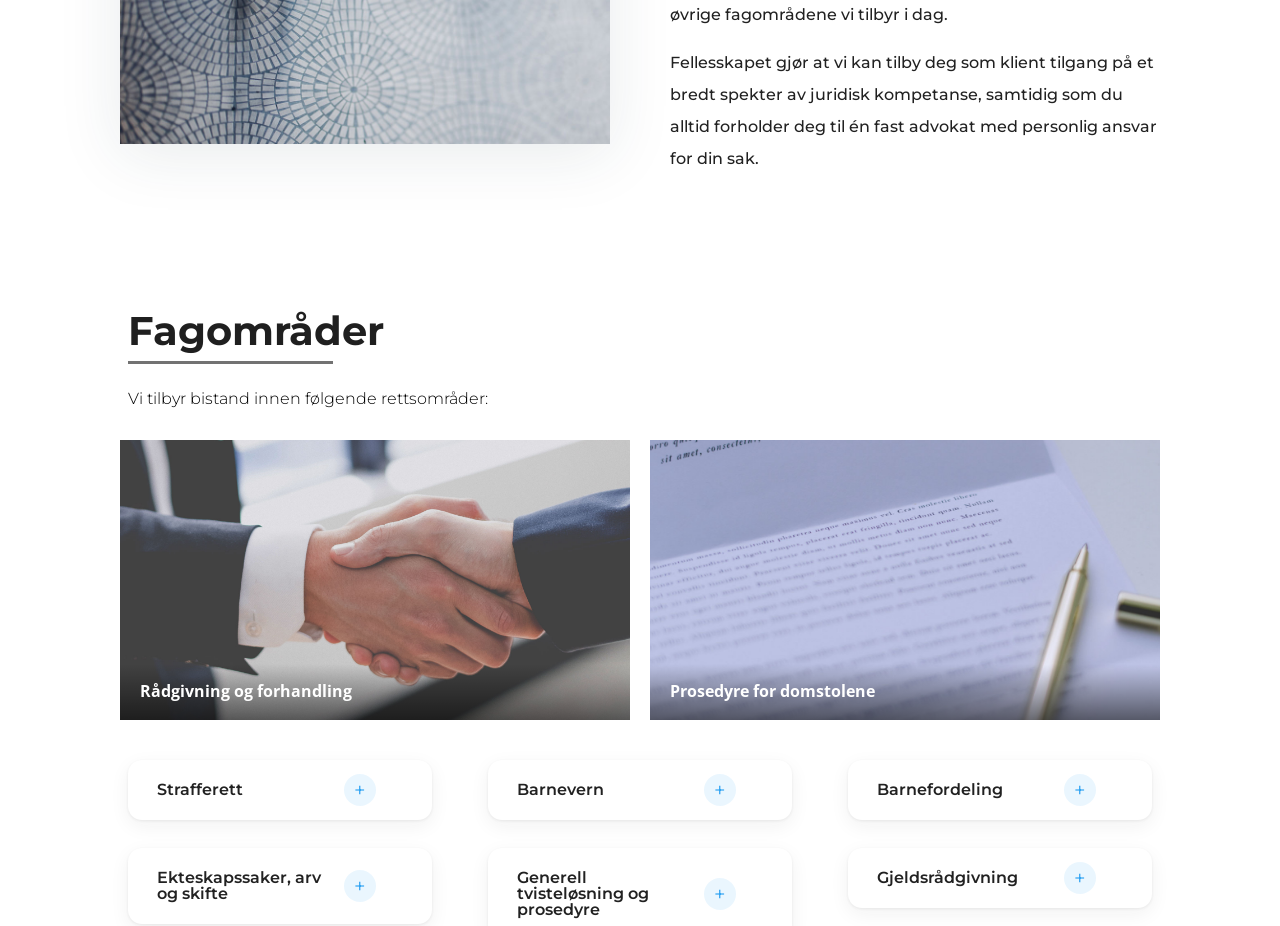
==== commit 236bdb6b: "Moderniser Fagområder-boksene: myke skygger, rundede hjørner, animert plus-ikon" ====
--- a/index.html
+++ b/index.html
@@ -567,6 +567,17 @@
 .das-fagbilder img{width:100%;height:280px;object-fit:cover;display:block;}
 .das-fagbilder figcaption{position:absolute;left:0;bottom:0;right:0;background:linear-gradient(0deg,rgba(0,0,0,0.55),rgba(0,0,0,0));color:#fff;padding:16px 20px;font-weight:700;font-size:16px;}
 @media (max-width:767px){.das-historie-row{gap:30px;}.das-fagbilder img{height:220px;}}
+.et_pb_section_4 .et_pb_toggle{border:none!important;border-radius:14px;background-color:#fff!important;box-shadow:0 1px 3px rgba(33,33,33,0.07),0 6px 20px rgba(33,33,33,0.06);padding:22px 56px 22px 26px!important;margin-bottom:16px;transition:box-shadow .2s ease-out,transform .2s ease-out,border-color .2s ease-out;border-left:3px solid transparent!important;}
+.et_pb_section_4 .et_pb_toggle:hover{box-shadow:0 2px 6px rgba(33,33,33,0.09),0 12px 28px rgba(33,33,33,0.09);transform:translateY(-2px);}
+.et_pb_section_4 .et_pb_toggle_open{border-left-color:#2ea3f2!important;box-shadow:0 2px 6px rgba(33,33,33,0.09),0 12px 28px rgba(33,33,33,0.09);}
+.et_pb_section_4 .et_pb_toggle_close h5.et_pb_toggle_title{color:#212121!important;}
+.et_pb_section_4 .et_pb_toggle.et_pb_toggle_open.et_pb_toggle_open h5.et_pb_toggle_title{color:#2ea3f2!important;}
+.et_pb_section_4 h5.et_pb_toggle_title{font-weight:600;font-family:'Montserrat',Helvetica,Arial,Lucida,sans-serif;position:relative;}
+.et_pb_section_4 h5.et_pb_toggle_title:before{content:""!important;position:absolute;right:0;top:50%;width:32px;height:32px;margin-top:-16px;border-radius:50%;background-color:rgba(46,163,242,0.1);transition:background-color .2s ease-out;}
+.et_pb_section_4 h5.et_pb_toggle_title:after{content:"+";font-family:'Montserrat',Helvetica,Arial,Lucida,sans-serif;position:absolute;right:0;top:50%;width:32px;height:32px;margin-top:-16px;line-height:32px;text-align:center;font-size:20px;font-weight:400;color:#2ea3f2;transition:transform .2s ease-out;}
+.et_pb_section_4 .et_pb_toggle_open h5.et_pb_toggle_title:after{transform:rotate(45deg);}
+.et_pb_section_4 .et_pb_toggle:hover h5.et_pb_toggle_title:before{background-color:rgba(46,163,242,0.18);}
+@media (prefers-reduced-motion:reduce){.et_pb_section_4 .et_pb_toggle,.et_pb_section_4 .et_pb_toggle:hover,.et_pb_section_4 h5.et_pb_toggle_title:before,.et_pb_section_4 h5.et_pb_toggle_title:after{transition:none!important;}}
 </style><div id="historie" class="et_pb_section das-section-white et_section_regular">
 				<div class="das-container das-historie-row">
 					<div class="das-historie-col">
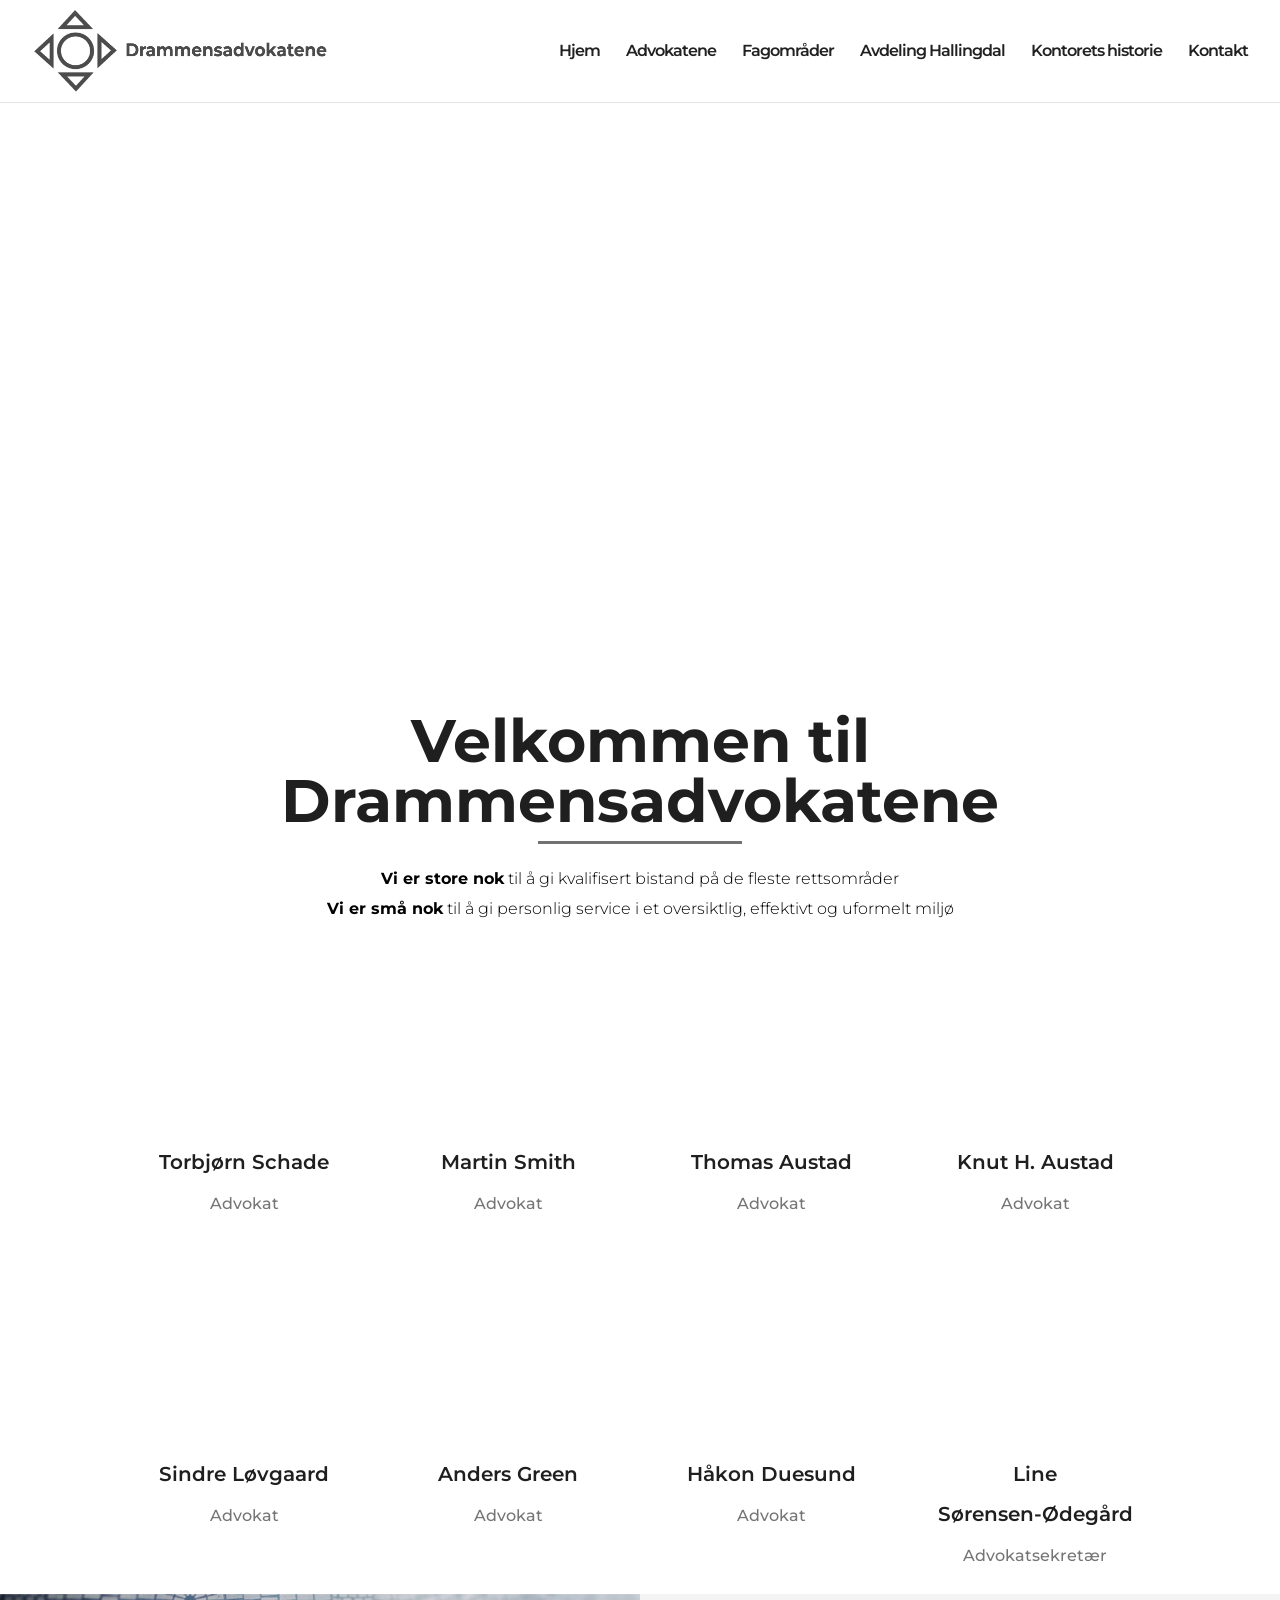
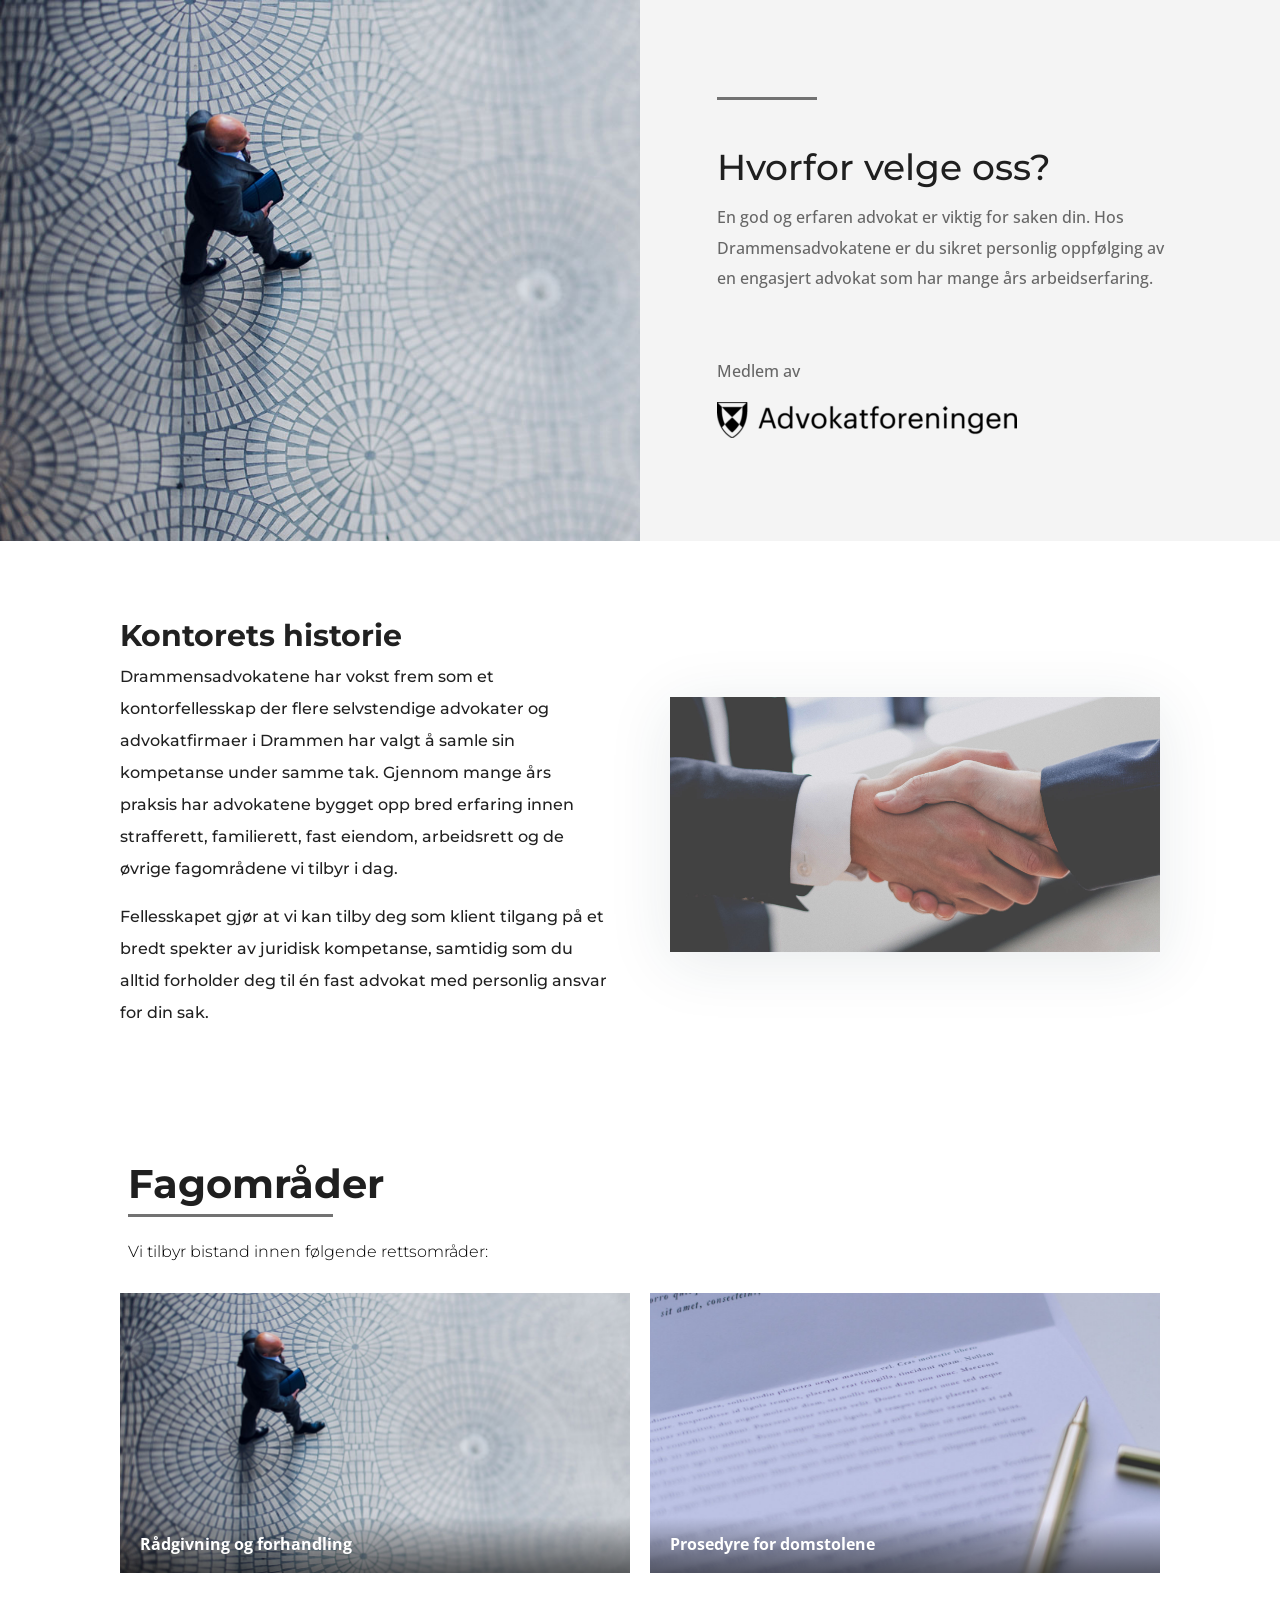
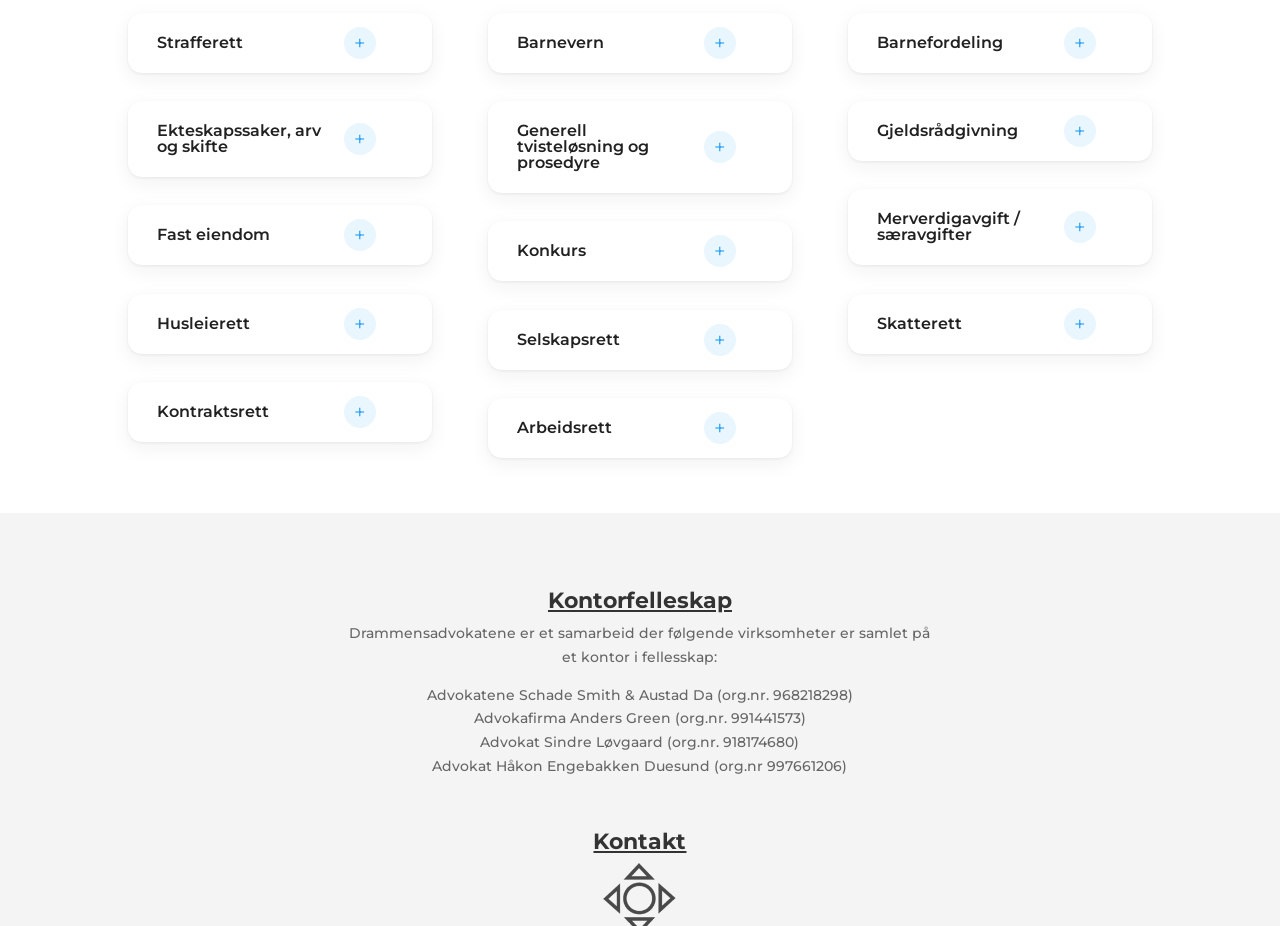
==== commit fdce5a56: "Bytt bilde i Kontorets historie til håndtrykk-bilde og snu rekkefølge tekst/bilde" ====
--- a/index.html
+++ b/index.html
@@ -581,13 +581,13 @@
 </style><div id="historie" class="et_pb_section das-section-white et_section_regular">
 				<div class="das-container das-historie-row">
 					<div class="das-historie-col">
-						<img loading="lazy" decoding="async" src="wp-content/uploads/2023/05/business-02.jpg" alt="Kontorets historie" />
-					</div>
-					<div class="das-historie-col">
 						<h1>Kontorets historie</h1>
 						<p>Drammensadvokatene har vokst frem som et kontorfellesskap der flere selvstendige advokater og advokatfirmaer i Drammen har valgt å samle sin kompetanse under samme tak. Gjennom mange års praksis har advokatene bygget opp bred erfaring innen strafferett, familierett, fast eiendom, arbeidsrett og de øvrige fagområdene vi tilbyr i dag.</p>
 						<p>Fellesskapet gjør at vi kan tilby deg som klient tilgang på et bredt spekter av juridisk kompetanse, samtidig som du alltid forholder deg til én fast advokat med personlig ansvar for din sak.</p>
 					</div>
+					<div class="das-historie-col">
+						<img loading="lazy" decoding="async" src="wp-content/uploads/2023/06/law-firm-12.jpg" alt="Kontorets historie" />
+					</div>
 				</div>
 			</div><div class="et_pb_section et_pb_section_4 et_section_regular" >
 				
@@ -623,7 +623,7 @@
 			</div><div class="das-container">
 				<div class="das-fagbilder">
 					<figure>
-						<img loading="lazy" decoding="async" src="wp-content/uploads/2023/06/law-firm-12.jpg" alt="Rådgivning og forhandling" />
+						<img loading="lazy" decoding="async" src="wp-content/uploads/2023/05/business-02.jpg" alt="Rådgivning og forhandling" />
 						<figcaption>Rådgivning og forhandling</figcaption>
 					</figure>
 					<figure>
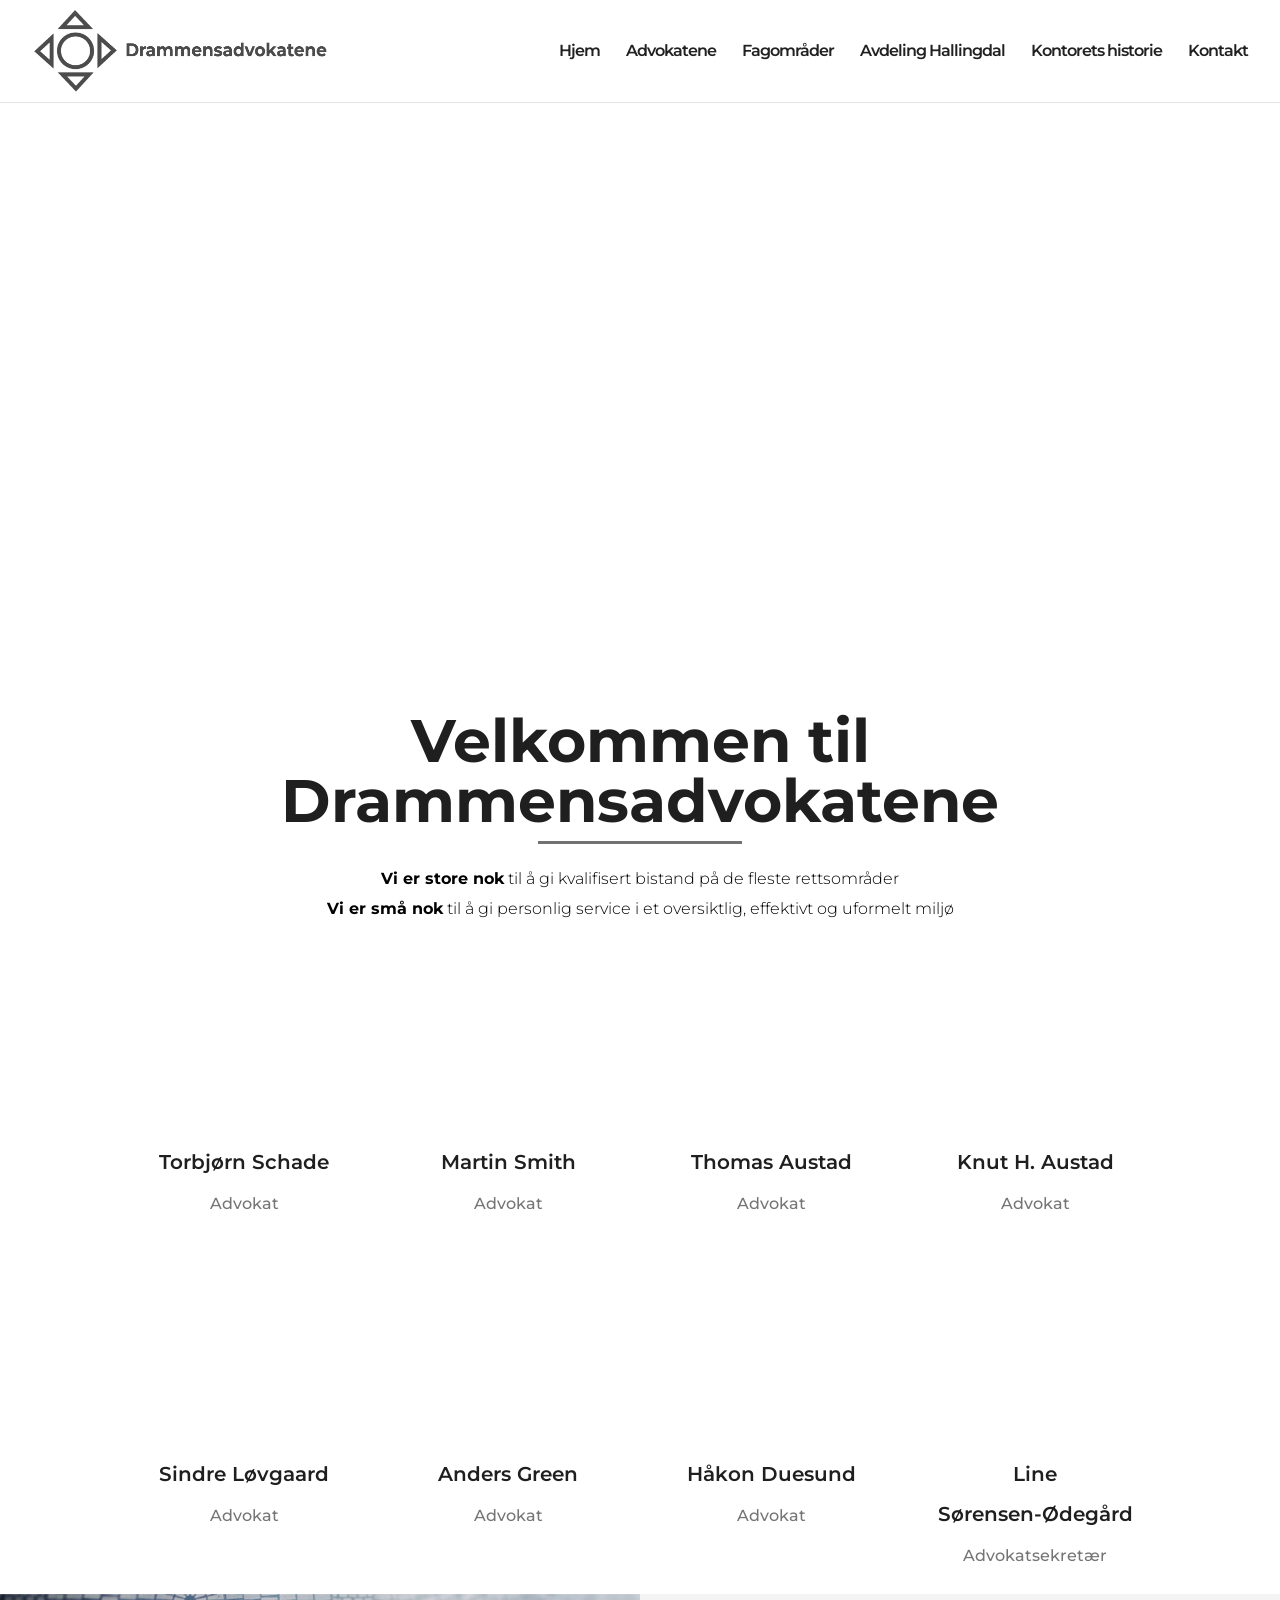
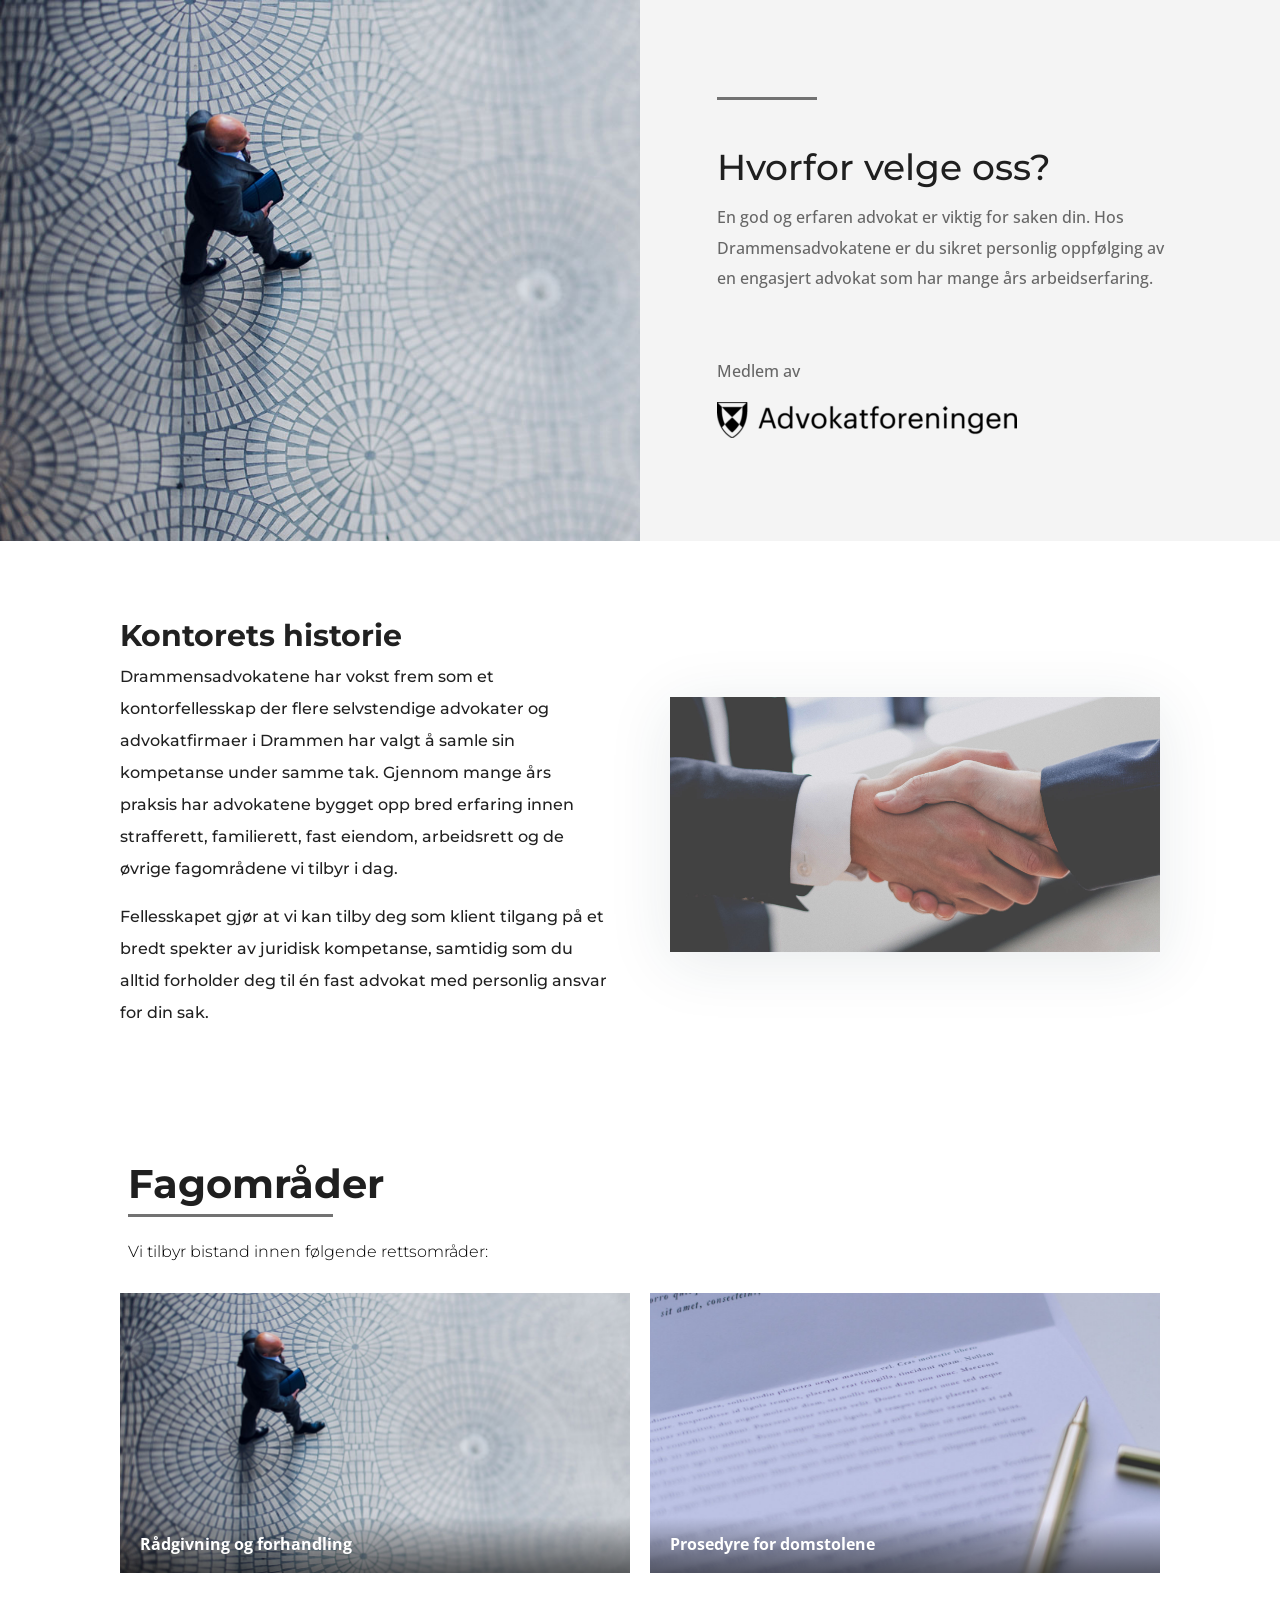
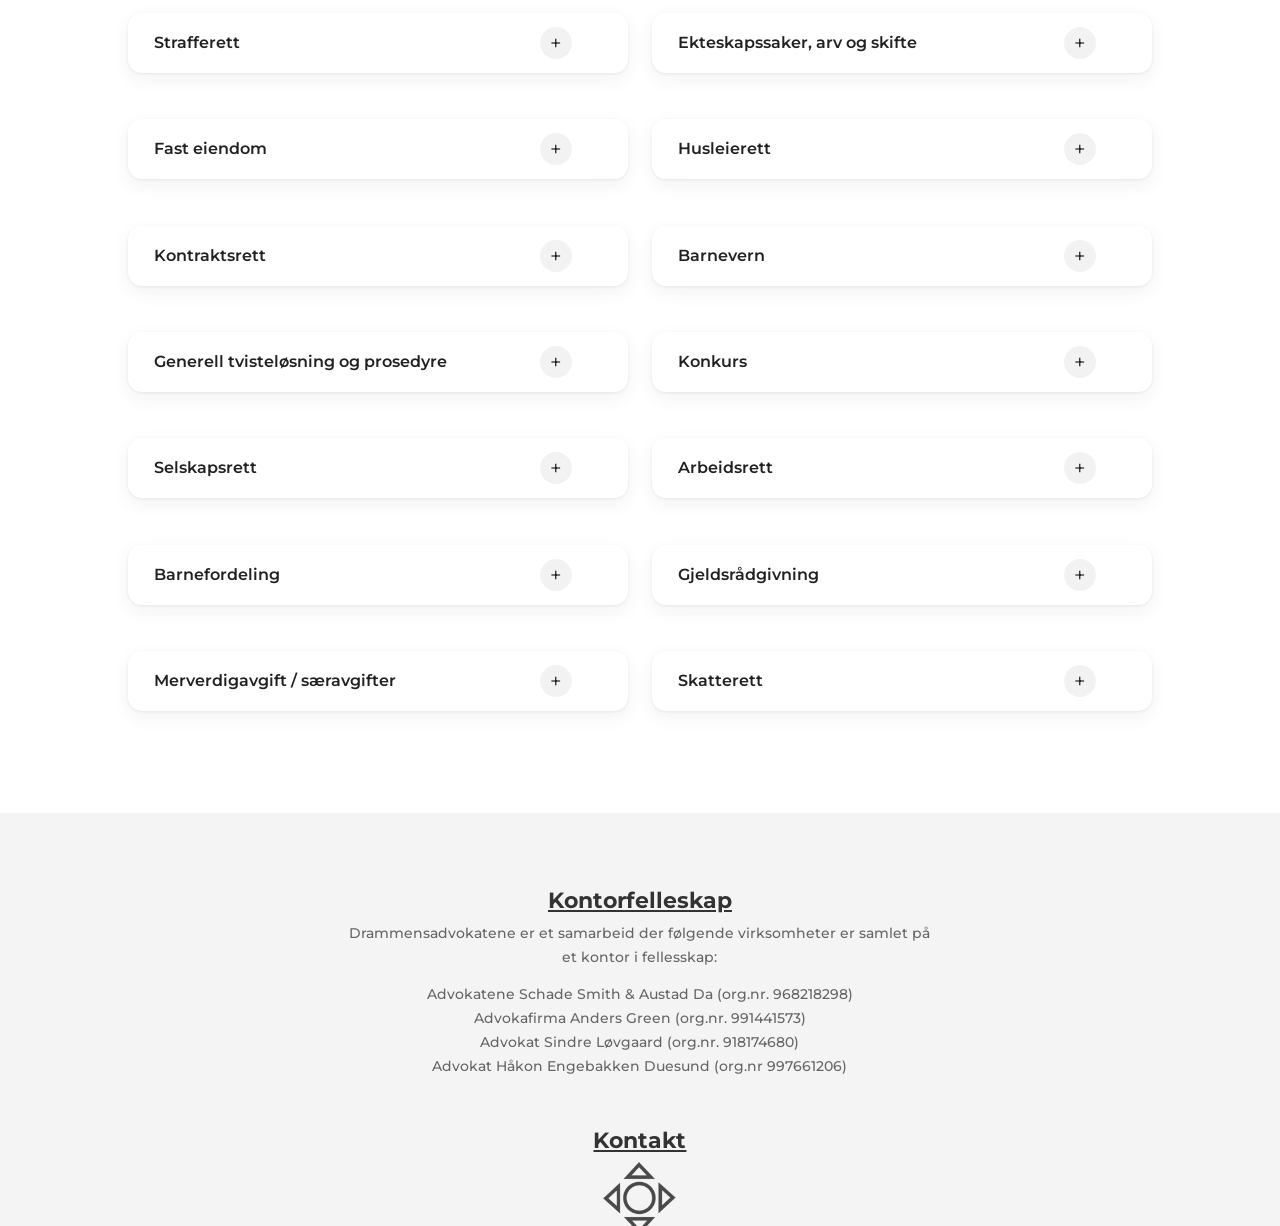
==== commit 03bf61b2: "2 kolonner for Fagområder, mørk farge i stedet for blå, mykere animasjon" ====
--- a/index.html
+++ b/index.html
@@ -567,17 +567,23 @@
 .das-fagbilder img{width:100%;height:280px;object-fit:cover;display:block;}
 .das-fagbilder figcaption{position:absolute;left:0;bottom:0;right:0;background:linear-gradient(0deg,rgba(0,0,0,0.55),rgba(0,0,0,0));color:#fff;padding:16px 20px;font-weight:700;font-size:16px;}
 @media (max-width:767px){.das-historie-row{gap:30px;}.das-fagbilder img{height:220px;}}
-.et_pb_section_4 .et_pb_toggle{border:none!important;border-radius:14px;background-color:#fff!important;box-shadow:0 1px 3px rgba(33,33,33,0.07),0 6px 20px rgba(33,33,33,0.06);padding:22px 56px 22px 26px!important;margin-bottom:16px;transition:box-shadow .2s ease-out,transform .2s ease-out,border-color .2s ease-out;border-left:3px solid transparent!important;}
-.et_pb_section_4 .et_pb_toggle:hover{box-shadow:0 2px 6px rgba(33,33,33,0.09),0 12px 28px rgba(33,33,33,0.09);transform:translateY(-2px);}
-.et_pb_section_4 .et_pb_toggle_open{border-left-color:#2ea3f2!important;box-shadow:0 2px 6px rgba(33,33,33,0.09),0 12px 28px rgba(33,33,33,0.09);}
+.et_pb_section_4 .et_pb_row_7{display:grid!important;grid-template-columns:repeat(2,1fr);gap:0 24px;align-items:start;}
+.et_pb_section_4 .et_pb_row_7>.et_pb_column{display:contents;}
+.et_pb_section_4 .et_pb_toggle{border:none!important;border-radius:14px;background-color:#fff!important;box-shadow:0 1px 3px rgba(33,33,33,0.07),0 6px 20px rgba(33,33,33,0.06);padding:22px 56px 22px 26px!important;margin-bottom:16px;position:relative;transition:box-shadow .25s cubic-bezier(0.34,1.56,0.64,1),transform .25s cubic-bezier(0.34,1.56,0.64,1);overflow:hidden;}
+.et_pb_section_4 .et_pb_toggle:hover{box-shadow:0 2px 6px rgba(33,33,33,0.09),0 12px 28px rgba(33,33,33,0.09);transform:translateY(-3px);}
+.et_pb_section_4 .et_pb_toggle:before{content:"";position:absolute;left:0;top:0;bottom:0;width:3px;background-color:#212121;opacity:0;transition:opacity .2s ease-out;}
+.et_pb_section_4 .et_pb_toggle_open{box-shadow:0 2px 6px rgba(33,33,33,0.09),0 12px 28px rgba(33,33,33,0.09);}
+.et_pb_section_4 .et_pb_toggle_open:before{opacity:1;}
 .et_pb_section_4 .et_pb_toggle_close h5.et_pb_toggle_title{color:#212121!important;}
-.et_pb_section_4 .et_pb_toggle.et_pb_toggle_open.et_pb_toggle_open h5.et_pb_toggle_title{color:#2ea3f2!important;}
-.et_pb_section_4 h5.et_pb_toggle_title{font-weight:600;font-family:'Montserrat',Helvetica,Arial,Lucida,sans-serif;position:relative;}
-.et_pb_section_4 h5.et_pb_toggle_title:before{content:""!important;position:absolute;right:0;top:50%;width:32px;height:32px;margin-top:-16px;border-radius:50%;background-color:rgba(46,163,242,0.1);transition:background-color .2s ease-out;}
-.et_pb_section_4 h5.et_pb_toggle_title:after{content:"+";font-family:'Montserrat',Helvetica,Arial,Lucida,sans-serif;position:absolute;right:0;top:50%;width:32px;height:32px;margin-top:-16px;line-height:32px;text-align:center;font-size:20px;font-weight:400;color:#2ea3f2;transition:transform .2s ease-out;}
+.et_pb_section_4 .et_pb_toggle.et_pb_toggle_open.et_pb_toggle_open h5.et_pb_toggle_title{color:#212121!important;}
+.et_pb_section_4 h5.et_pb_toggle_title{font-weight:600;font-family:'Montserrat',Helvetica,Arial,Lucida,sans-serif;position:relative;transition:color .2s ease-out;}
+.et_pb_section_4 h5.et_pb_toggle_title:before{content:""!important;position:absolute;right:0;top:50%;width:32px;height:32px;margin-top:-16px;border-radius:50%;background-color:rgba(33,33,33,0.06);transition:background-color .25s ease-out,transform .3s cubic-bezier(0.34,1.56,0.64,1);}
+.et_pb_section_4 h5.et_pb_toggle_title:after{content:"+";font-family:'Montserrat',Helvetica,Arial,Lucida,sans-serif;position:absolute;right:0;top:50%;width:32px;height:32px;margin-top:-16px;line-height:32px;text-align:center;font-size:20px;font-weight:400;color:#212121;transition:transform .3s cubic-bezier(0.34,1.56,0.64,1);}
+.et_pb_section_4 .et_pb_toggle_open h5.et_pb_toggle_title:before{transform:scale(1.1);}
 .et_pb_section_4 .et_pb_toggle_open h5.et_pb_toggle_title:after{transform:rotate(45deg);}
-.et_pb_section_4 .et_pb_toggle:hover h5.et_pb_toggle_title:before{background-color:rgba(46,163,242,0.18);}
-@media (prefers-reduced-motion:reduce){.et_pb_section_4 .et_pb_toggle,.et_pb_section_4 .et_pb_toggle:hover,.et_pb_section_4 h5.et_pb_toggle_title:before,.et_pb_section_4 h5.et_pb_toggle_title:after{transition:none!important;}}
+.et_pb_section_4 .et_pb_toggle:hover h5.et_pb_toggle_title:before{background-color:rgba(33,33,33,0.12);}
+@media (max-width:767px){.et_pb_section_4 .et_pb_row_7{grid-template-columns:1fr;}}
+@media (prefers-reduced-motion:reduce){.et_pb_section_4 .et_pb_toggle,.et_pb_section_4 .et_pb_toggle:hover,.et_pb_section_4 h5.et_pb_toggle_title,.et_pb_section_4 h5.et_pb_toggle_title:before,.et_pb_section_4 h5.et_pb_toggle_title:after{transition:none!important;}}
 </style><div id="historie" class="et_pb_section das-section-white et_section_regular">
 				<div class="das-container das-historie-row">
 					<div class="das-historie-col">
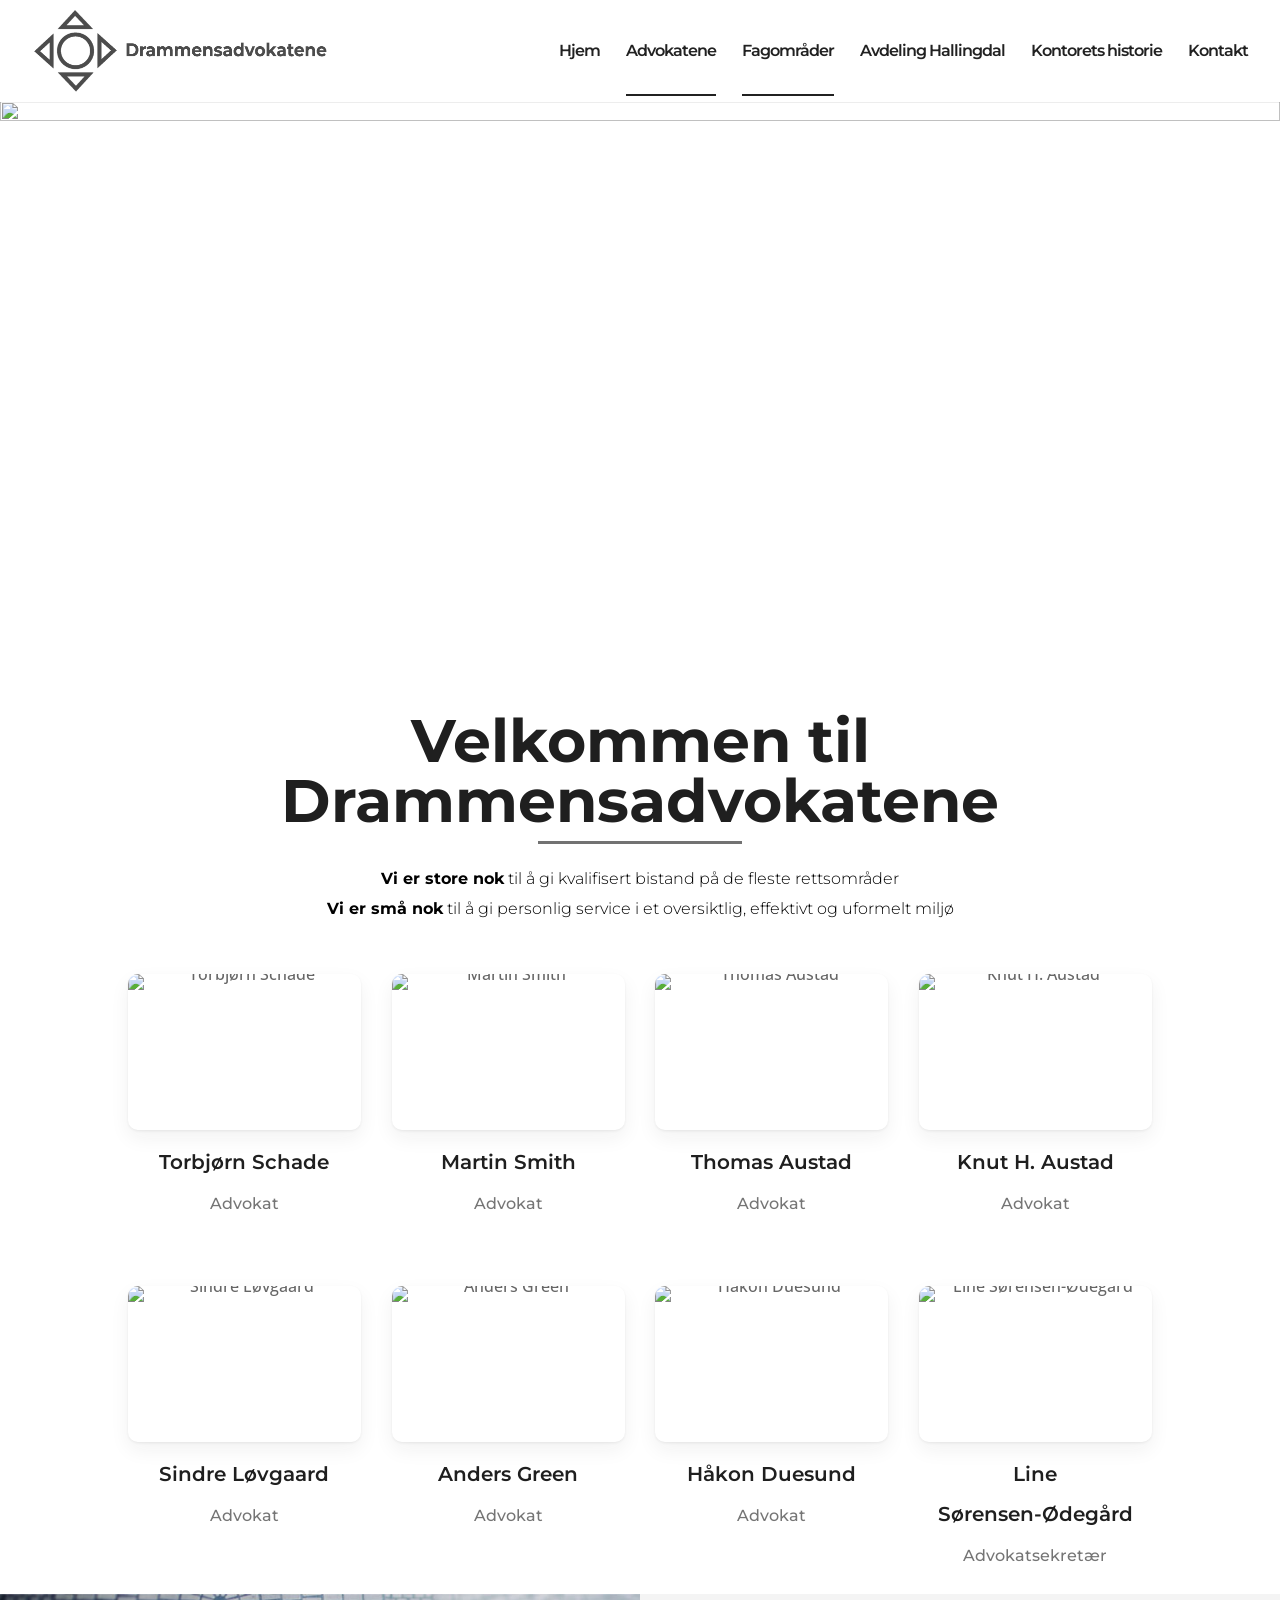
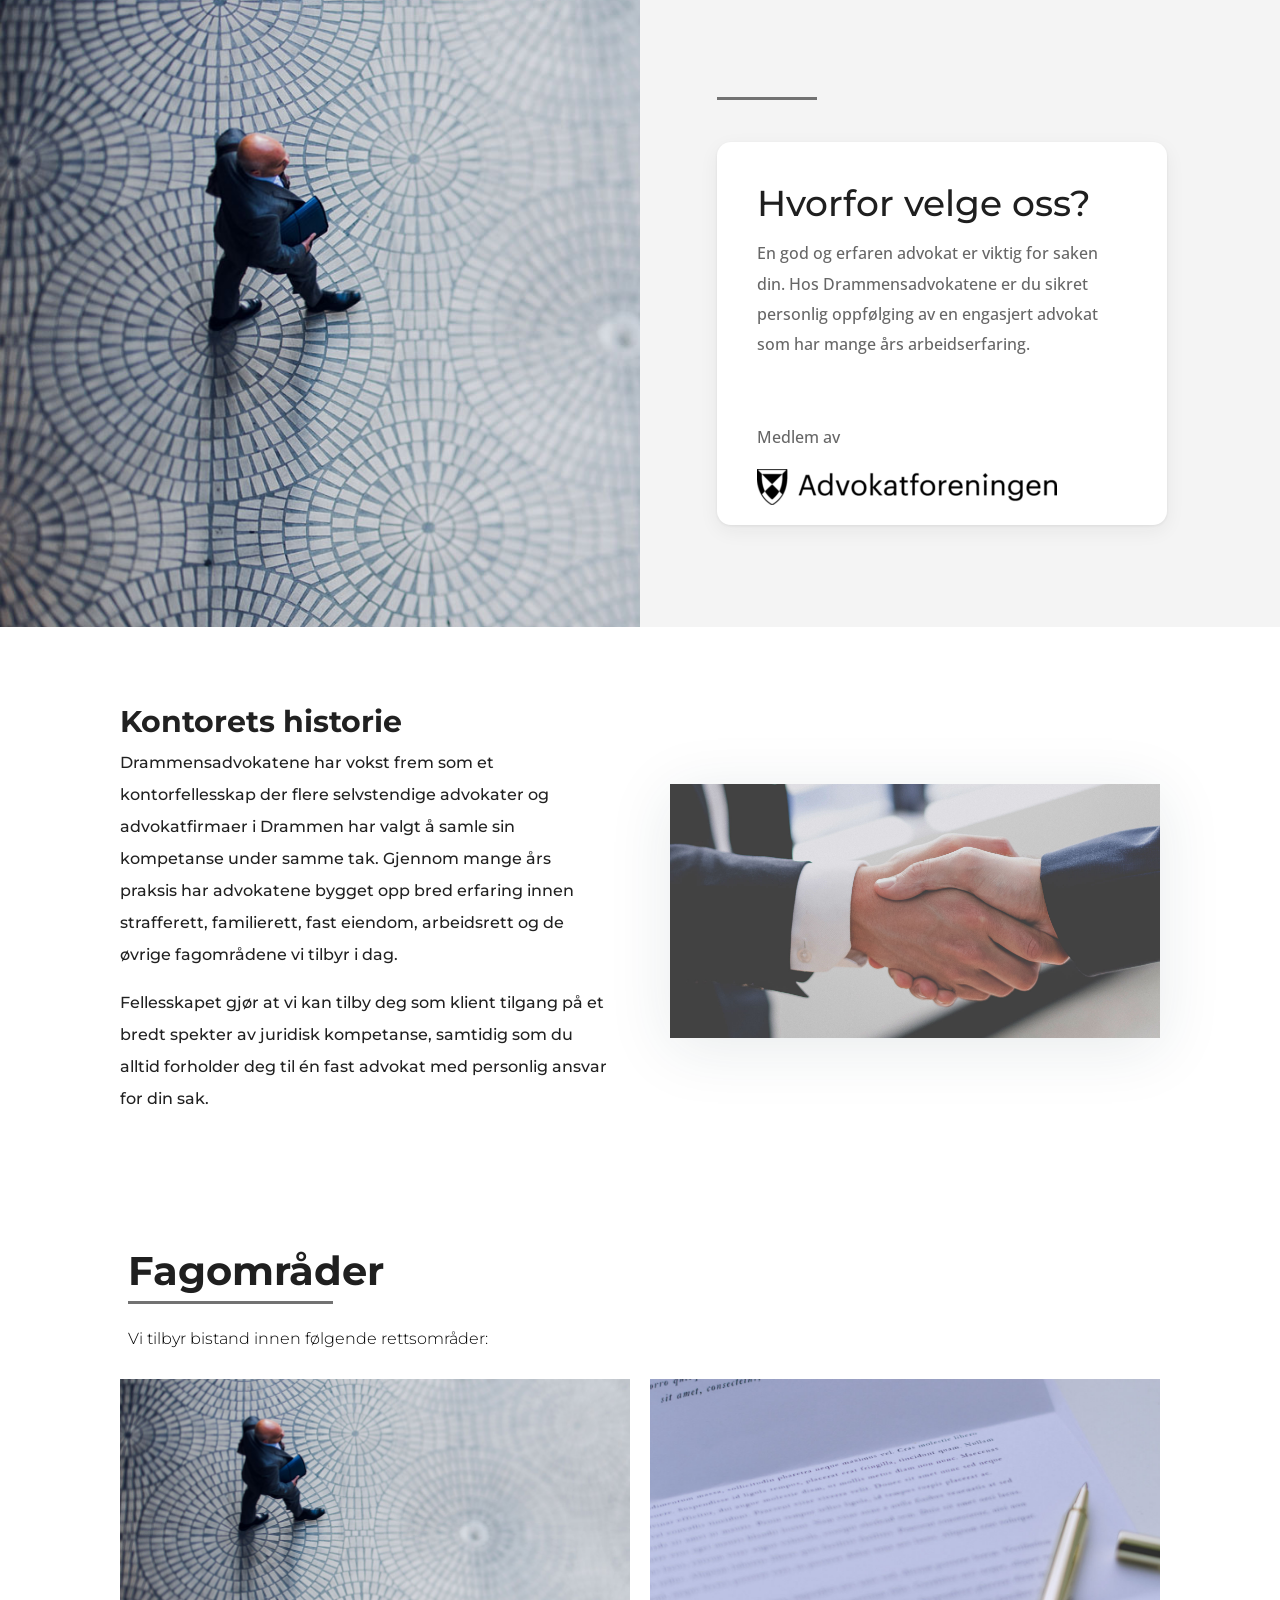
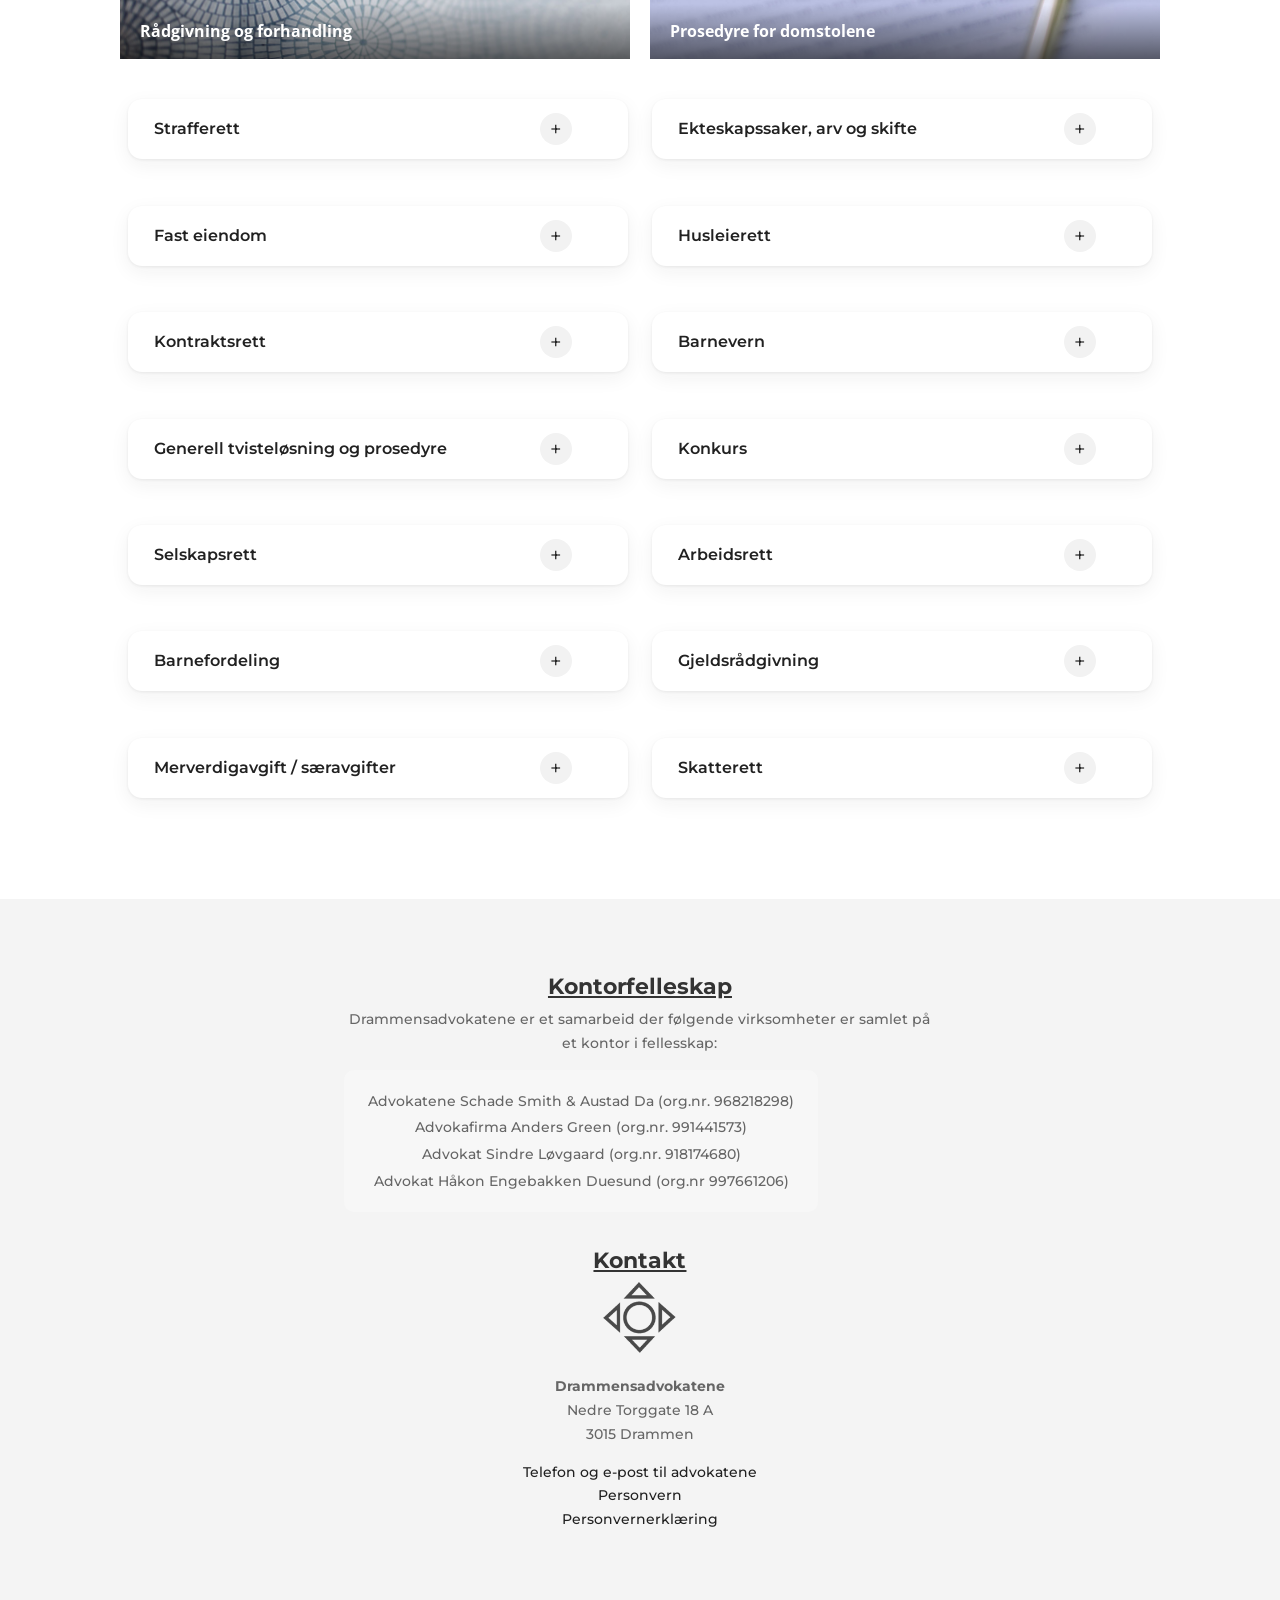
==== commit 2935d1b8: "Helhetlig UI/animasjons-polering: nav-understrek, hero fade-in, team-kort hover, CTA-kort og Kontakt" ====
--- a/index.html
+++ b/index.html
@@ -153,6 +153,32 @@
 					<div class="entry-content">
 					<div class="et-l et-l--post">
 			<div class="et_builder_inner_content et_pb_gutters3">
+		<style>
+html{scroll-behavior:smooth}
+#main-header{box-shadow:0 1px 0 rgba(33,33,33,0.08)}
+#top-menu>li>a{position:relative;transition:color .2s ease-out}
+#top-menu>li>a:after{content:"";position:absolute;left:0;bottom:6px;width:100%;height:2px;background-color:#212121;transform:scaleX(0);transform-origin:left;transition:transform .25s cubic-bezier(0.34,1.56,0.64,1)}
+#top-menu>li>a:hover:after,#top-menu>li.current-menu-item>a:after{transform:scaleX(1)}
+@keyframes dasFadeUp{from{opacity:0;transform:translateY(18px)}to{opacity:1;transform:translateY(0)}}
+.et_pb_section_1 .et_pb_fullwidth_image_0 img{animation:dasFadeUp .6s ease-out both}
+.et_pb_section_2 .et_pb_text_0{animation:dasFadeUp .6s ease-out .1s both}
+.et_pb_section_2 .et_pb_text_1{animation:dasFadeUp .6s ease-out .2s both}
+.et_pb_team_member{transition:transform .3s cubic-bezier(0.34,1.56,0.64,1)}
+.et_pb_team_member:hover{transform:translateY(-6px)}
+.et_pb_team_member_image{border-radius:10px;overflow:hidden;box-shadow:0 1px 3px rgba(33,33,33,0.08),0 8px 20px rgba(33,33,33,0.06);transition:box-shadow .3s ease-out}
+.et_pb_team_member:hover .et_pb_team_member_image{box-shadow:0 4px 10px rgba(33,33,33,0.12),0 16px 32px rgba(33,33,33,0.1)}
+.et_pb_team_member_image img{transition:transform .4s ease-out;display:block}
+.et_pb_team_member:hover .et_pb_team_member_image img{transform:scale(1.06)}
+.et_pb_team_member .et_pb_module_header{position:relative;display:inline-block}
+.et_pb_team_member .et_pb_module_header:after{content:"";position:absolute;left:50%;bottom:-4px;width:0;height:2px;background-color:#212121;transition:width .25s ease-out,left .25s ease-out}
+.et_pb_team_member:hover .et_pb_module_header:after{width:24px;left:calc(50% - 12px)}
+.et_pb_section_3 .et_pb_cta_0.et_pb_promo{background-color:#fff!important;border-radius:14px;box-shadow:0 1px 3px rgba(33,33,33,0.07),0 6px 20px rgba(33,33,33,0.06);padding:36px 40px!important}
+#kontakt .et_pb_text_4 p:nth-of-type(2){background-color:#f7f7f7;border-radius:10px;padding:18px 24px;display:inline-block;line-height:1.9em}
+#kontakt .et_pb_text_4 a{color:#212121!important;text-decoration:none;position:relative;transition:color .2s ease-out}
+#kontakt .et_pb_text_4 a:after{content:"";position:absolute;left:0;bottom:-2px;width:100%;height:1px;background-color:#212121;transform:scaleX(0);transform-origin:center;transition:transform .25s ease-out}
+#kontakt .et_pb_text_4 a:hover:after{transform:scaleX(1)}
+@media (prefers-reduced-motion:reduce){html{scroll-behavior:auto}.et_pb_section_1 .et_pb_fullwidth_image_0 img,.et_pb_section_2 .et_pb_text_0,.et_pb_section_2 .et_pb_text_1{animation:none}.et_pb_team_member,.et_pb_team_member_image,.et_pb_team_member_image img,.et_pb_module_header:after,#top-menu>li>a:after,#kontakt .et_pb_text_4 a:after{transition:none}}
+</style>
 		<div class="et_pb_section et_pb_section_1 et_pb_fullwidth_section et_section_regular" >
 				
 				
